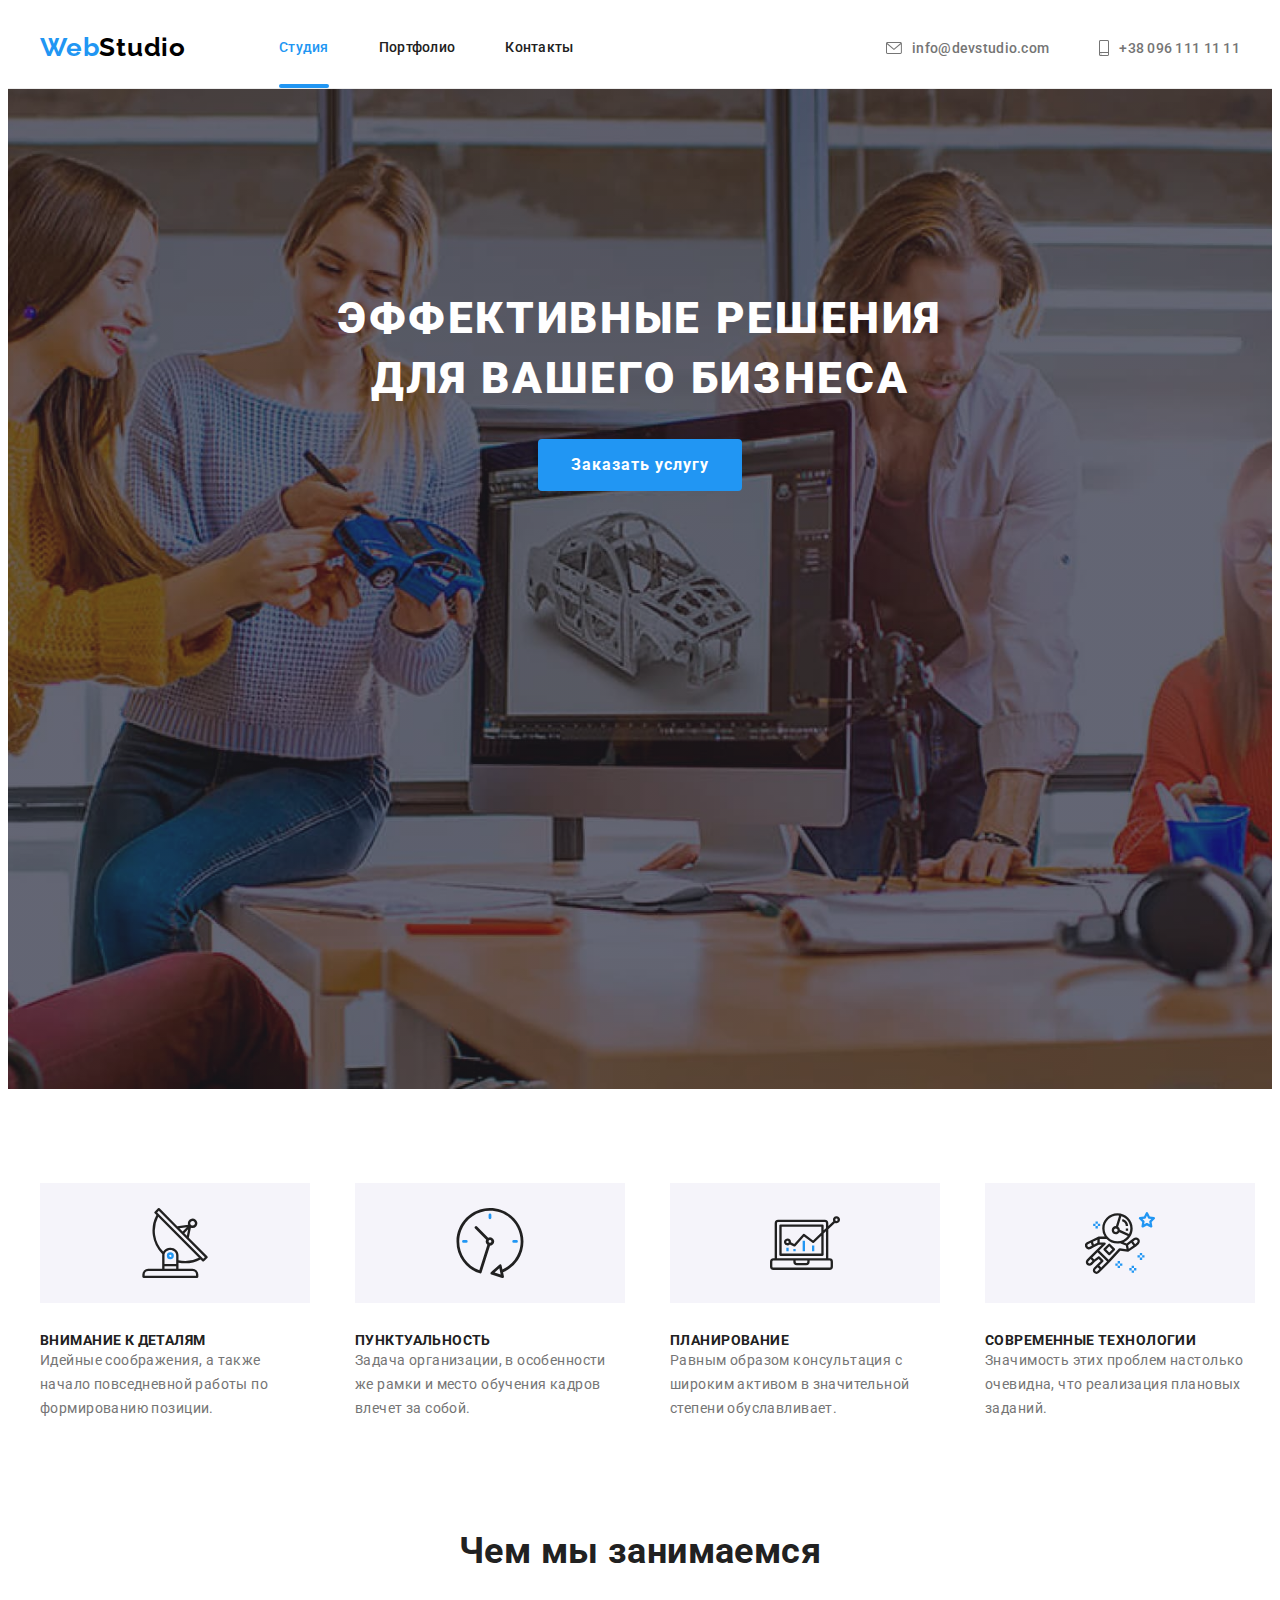
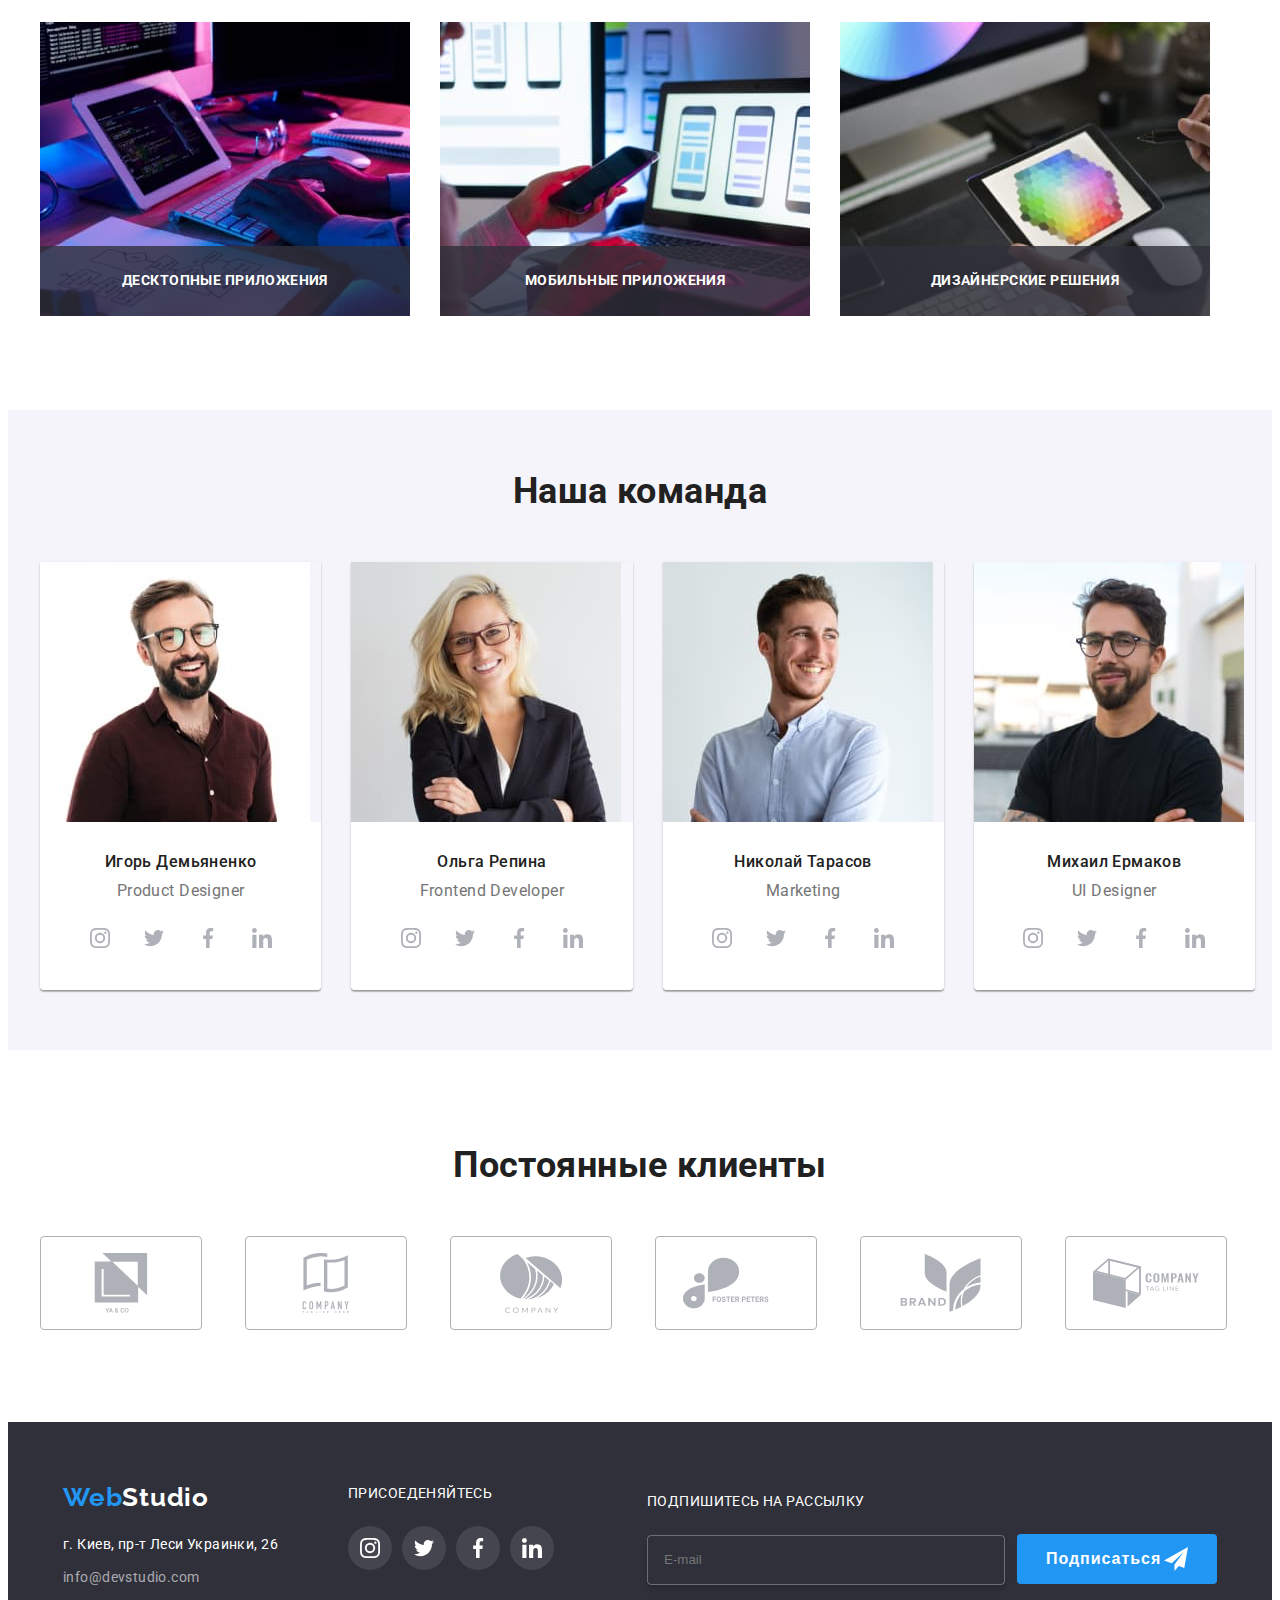
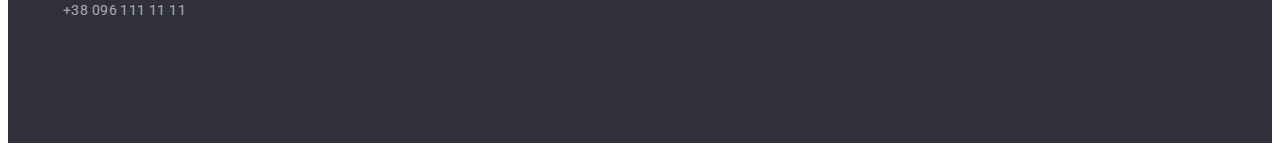
==== index.html @ eb2c37db "Correction work preferences" ====
<!DOCTYPE html>
<html lang="ru">
<head>
    <meta charset="UTF-8">
    <meta http-equiv="X-UA-Compatible" content="IE=edge">
    <meta name="viewport" content="width=device-width, initial-scale=1.0">
    <title>Document</title> 
    <link rel="stylesheet" href="https://cdnjs.cloudflare.com/ajax/libs/modern-normalize/1.1.0/modern-normalize.min.css"
          integrity="sha512-wpPYUAdjBVSE4KJnH1VR1HeZfpl1ub8YT/NKx4PuQ5NmX2tKuGu6U/JRp5y+Y8XG2tV+wKQpNHVUX03MfMFn9Q=="
          crossorigin="anonymous" referrerpolicy="no-referrer" />
    <link rel="preconnect" href="https://fonts.googleapis.com">
    <link rel="preconnect" href="https://fonts.gstatic.com" crossorigin>
    <link href="https://fonts.googleapis.com/css2?family=Raleway:wght@700&family=Roboto:wght@400;500;700;900&display=swap"
          rel="stylesheet">
    <link rel="stylesheet" href="./css/styles.css">
    <link rel="stylesheet" href="./css/main.min.css">
</head>

<body>

    <!--Шапка сайта-->
    <header class="header">
        <div class="container">
            <nav class="navigation">
                <a href="" class="logo"><span class="logo logo-accent">Web</span>Studio</a>
                <ul class="site-nav">
                    <li class="site-nav__item"><a href="./index.html" class="site-nav__link site-nav__link--current">Студия</a></li>
                    <li class="site-nav__item"><a href="./portfolio.html" class="site-nav__link">Портфолио</a></li>
                    <li class="site-nav__item"><a href="" class="site-nav__link">Контакты</a></li>
                </ul>
            </nav>
            <ul class="contacts">
                <li class="contacts__item">
                    <a href="mailto:info@devstudio.com"
                        class="contacts__link">
                        <svg class="contacts__icon" width="16" height="12">
                        <use href="./images/icons.svg#icon-envelope">
                        </use>
                        </svg>
                        info@devstudio.com</a>
                </li>

                <li class="contacts__item">
                    <a href="tel:+380961111111" class="contacts__link">
                        <svg class="contacts__icon" width="10" height="16">
                            <use href="./images/icons.svg#icon-smartphone">
                            </use>
                        </svg>
                        +38 096 111 11 11</a>
                    </li>
            </ul>
        </div>

        <button class="menu-open" data-menu-open>
            <svg class="menu-open__icon" width="24" height="16">
                <use href="./images/icons.svg#icon-menu"> </use>
            </svg>
        </button>
        <div class="mob-menu is-hidden" data-menu>
            <ul class="mob-menu-list">
                <li class="mob-menu-list__item"><a href="./index.html" class="mob-menu-list__link mob-menu-list__link--current">Студия</a></li>
                <li class="mob-menu-list__item"><a href="./portfolio.html" class="mob-menu-list__link">Портфолио</a></li>
                <li class="mob-menu-list__item"><a href="" class="mob-menu-list__link">Контакты</a></li>
        </ul>
    
        <button type="button" class="modal-mob__btn-close" data-menu-close>
            <svg class="btn-close__icon" width="11px" height="11px">
                <use href="./images/icons.svg#close"> </use>
            </svg>
        </button>
        <div class="mob-adresses">
        <ul class="mob-contacts">
            <li class="mob-contacts__item">
                <a href="tel:+380961111111" class="mob-contacts__link mob-tel">
                    +38 096 111 11 11</a>
                </li>
                <li class="mob-contacts__item">
                    <a href="mailto:info@devstudio.com"
                        class="mob-contacts__link mob-mail">
                        info@devstudio.com</a>
                </li>
        </ul>
    
        
        <ul class="mob-nets">
            <li class="mob-nets__item">
                <a href="" class="mob-nets__link">Instagram</a></li>
            <li class="mob-nets__item"><a href="" class="mob-nets__link">Twitter</a></li>
            <li class="mob-nets__item"><a href="" class="mob-nets__link">Facebook</a></li>
            <li class="mob-nets__item"><a href="" class="mob-nets__link">LinkedIn</a></li>
        </ul>
    </div>
        </div>

    </header>

    <main>

    
        <!--Герой-->
        <section class="hero">
            <div class="container">
                <h1 class="hero__title">Эффективные решения для вашего бизнеса</h1>
                <button type="button" class="button hero__button" data-modal-open>Заказать услугу</button>
            </div>
        </section>

        <!--Преимущества компании-->
        <section class="section">
            <div class="container">
                <h2 class="visually-hidden">Преимущества компании</h2>
                <ul class="preferences">
                    <li  class="preferences__item">
                    <div class="preferences__box">
                        <svg class="preferences__icon-picture" width="70px" height="70px">
                            <use href="./images/icons.svg#icon-antenna"> </use>
                        </svg>
                    </div>
                        <h3 class="preferences__title">Внимание к деталям</h3>
                        <p class="preferences__text">Идейные соображения, а также начало повседневной работы по формированию позиции.</p>
                    </li>

                    <li class="preferences__item">
                        <div class="preferences__box">
                            <svg class="preferences__icon-picture" width="70px" height="70px">
                                <use href="./images/icons.svg#icon-clock"> </use>
                            </svg>
                        </div>
                        <h3 class="preferences__title">Пунктуальность</h3>
                        <p class="preferences__text">Задача организации, в особенности же рамки и место обучения кадров влечет за собой.</p>
                    </li>

                    <li class="preferences__item">
                        <div class="preferences__box">
                            <svg class="preferences__icon-picture" width="70px" height="70px">
                                <use href="./images/icons.svg#icon-diagram"> </use>
                            </svg>
                        </div>
                        <h3 class="preferences__title">Планирование</h3>
                        <p class="preferences__text">Равным образом консультация с широким активом в значительной степени обуславливает.</p>
                    </li>

                    <li class="preferences__item">
                        <div class="preferences__box">
                            <svg class="preferences__icon-picture" width="70px" height="70px">
                                <use href="./images/icons.svg#icon-astronaut"> </use>
                            </svg>
                        </div>
                        <h3 class="preferences__title">Современные технологии</h3>
                        <p class="preferences__text">Значимость этих проблем настолько очевидна, что реализация плановых заданий.</p>
                    </li>
                </ul>
            </div>
            </section>

        <!--Чем мы занимаемся-->
        <section class="section section--no-padding-top">
            <div class="container">
                <h2  class="section__title">Чем мы занимаемся</h2>
                <ul  class="activities">
                    <li class="activities__item">
                        <picture>
                            <source
                            srcset="
                                ./images/boxes/box-1-desktop-x1.jpg 1x,
                                ./images/boxes/box-1-desktop-x2.jpg 2x
                            "
                            media="(min-width:1200px)"
                        />

                <img src="./images/box-1.jpg" alt="Пишет программу на планшете" class="images">
                        </picture>
                        <p class="activities__text">Десктопные приложения</p>
                    </li>
                
                    <li class="activities__item">
                        <picture>
                            <source
                            srcset="
                                ./images/boxes/box-2-desktop-x1.jpg 1x,
                                ./images/boxes/box-2-desktop-x2.jpg 2x
                            "
                            media="(min-width:1200px)"
                        />
                            <img src="./images/box-2.jpg" alt="Синхронизирует приложение на телефоне с компютером" class="images">
                        </picture>
                        <p class="activities__text">Мобильные приложения</p>
                    </li>
                    <li class="activities__item">
                        <picture>
                            <source
                            srcset="
                                ./images/boxes/box-3-desktop-x1.jpg 1x,
                                ./images/boxes/box-3-desktop-x2.jpg 2x
                            "
                            media="(min-width:1200px)"
                        />
                            <img src="./images/box-3.jpg" alt="Работает с цветовой палитрой на планшете" class="images">
                        </picture>
                        <p class="activities__text">Дизайнерские решения</p>
                    </li>
                </ul>
            </div>
            </section>

        <!--Наша команда-->
        <section class="section section--other-background">
            <div class="container">
                <h2 class="section__title">Наша командa</h2>
                <ul class="our-team">

                    <li class="our-team__item">
                        <picture>
                            <source
                            srcset="
                                ./images/crew-members/crew-member-1-desktop-x1.jpg 1x,
                                ./images/crew-members/crew-member-1-desktop-x2.jpg 2x
                            "
                            media="(min-width:1200px)"
                        />

                        <source
                        srcset="
                            ./images/crew-members/crew-member-1-tab-x1.jpg 1x,
                            ./images/crew-members/crew-member-1-tab-x2.jpg 2x
                        "
                        media="(min-width:768px)"
                    />

                    <source
                    srcset="
                        ./images/crew-members/crew-member-1-mob-x1.jpg 1x,
                        ./images/crew-members/crew-member-1-mob-x2.jpg 2x
                    "
                    media="(min-width:768px)"
                />
                <img src="./images/crew-member-1.jpg" alt="Игорь Демьяненко" class="images">
                        </picture>
                        
                        <div class="our-team__content">
                            <h3 class="our-team__title">Игорь Демьяненко</h3>
                            <p lang="en" class="our-team__text">Product Designer</p>

                        <ul class="social">
                            <li class="social__item">
                                <a href="" class="icon-nets__link">
                                    <svg class="icon-nets__icon" width="20px" height="20px">
                                        <use href="./images/icons.svg#icon-instagram"> </use>
                                    </svg>
                                </a>
                            </li>

                            <li class="social__item">
                                <a href="" class="icon-nets__link">
                                    <svg class="icon-nets__icon" width="20px" height="20px">
                                        <use href="./images/icons.svg#icon-twitter"> </use>
                                    </svg>
                                </a>
                            </li>

                            <li class="social__item">
                                <a href="" class="icon-nets__link">
                                    <svg class="icon-nets__icon" width="20px" height="20px">
                                        <use href="./images/icons.svg#icon-facebook"> </use>
                                    </svg>
                                </a>
                            </li>

                            <li class="social__item">
                                <a href="" class="icon-nets__link">
                                    <svg class="icon-nets__icon" width="20px" height="20px">
                                        <use href="./images/icons.svg#icon-linkedin"> </use>
                                    </svg>
                                </a>
                            </li>
                        </ul>  

                        </div>
                    </li>

                    <li class="our-team__item">
                        <picture>
                            <source
                            srcset="
                                ./images/crew-members/crew-member-2-desktop-x1.jpg 1x,
                                ./images/crew-members/crew-member-2-desktop-x2.jpg 2x
                            "
                            media="(min-width:1200px)"
                        />

                        <source
                        srcset="
                            ./images/crew-members/crew-member-2-tab-x1.jpg  1x,
                            ./images/crew-members/crew-member-2-tab-x2.jpg 2x
                        "
                        media="(min-width:768px)"
                    />

                    <source
                    srcset="
                        ./images/crew-members/crew-member-2-mob-x1.jpg 1x,
                        ./images/crew-members/crew-member-2-mob-x2.jpg 2x
                    "
                    media="(min-width:768px)"
                />
                <img src="./images/crew-member-2.jpg" alt="Ольга Репина" class="images">
                        </picture>
                        
                        <div class="our-team__content">
                            <h3 class="our-team__title">Ольга Репина</h3>
                            <p lang="en" class="our-team__text">Frontend Developer</p>
                        
                        <ul class="social">
                            <li class="social__item">
                                <a href="" class="icon-nets__link">
                                    <svg class="icon-nets__icon" width="20px" height="20px">
                                        <use href="./images/icons.svg#icon-instagram"> </use>
                                    </svg>
                                </a>
                            </li>
                        
                            <li class="social__item">
                                <a href="" class="icon-nets__link">
                                    <svg class="icon-nets__icon" width="20px" height="20px">
                                        <use href="./images/icons.svg#icon-twitter"> </use>
                                    </svg>
                                </a>
                            </li>
                        
                            <li class="social__item">
                                <a href="" class="icon-nets__link">
                                    <svg class="icon-nets__icon" width="20px" height="20px">
                                        <use href="./images/icons.svg#icon-facebook"> </use>
                                    </svg>
                                </a>
                            </li>
                        
                            <li class="social__item">
                                <a href="" class="icon-nets__link">
                                    <svg class="icon-nets__icon" width="20px" height="20px">
                                        <use href="./images/icons.svg#icon-linkedin"> </use>
                                    </svg>
                                </a>
                            </li>
                        </ul>
                        </div>
                    </li>

                    <li class="our-team__item">
                        <picture>
                            <source
                            srcset="
                                ./images/crew-members/crew-member-3-desktop-x1.jpg 1x,
                                ./images/crew-members/crew-member-3-desktop-x2.jpg 2x
                            "
                            media="(min-width:1200px)"
                        />

                        <source
                        srcset="
                            ./images/crew-members/crew-member-3-tab-x1.jpg  1x,
                            ./images/crew-members/crew-member-3-tab-x2.jpg 2x
                        "
                        media="(min-width:768px)"
                    />

                    <source
                    srcset="
                        ./images/crew-members/crew-member-3-mob-x1.jpg 1x,
                        ./images/crew-members/crew-member-3-mob-x2.jpg 2x
                    "
                    media="(min-width:768px)"
                />
                <img src="./images/crew-member-3.jpg" alt="Николай Тарасов" class="images">
                        </picture>
                        
                        <div class="our-team__content">
                            <h3 class="our-team__title">Николай Тарасов</h3>
                            <p lang="en" class="our-team__text">Marketing</p>
                        <ul class="social">
                            <li class="social__item">
                                <a href="" class="icon-nets__link">
                                    <svg class="icon-nets__icon" width="20px" height="20px">
                                        <use href="./images/icons.svg#icon-instagram"> </use>
                                    </svg>
                                </a>
                            </li>
                        
                            <li class="social__item">
                                <a href="" class="icon-nets__link">
                                    <svg class="icon-nets__icon" width="20px" height="20px">
                                        <use href="./images/icons.svg#icon-twitter"> </use>
                                    </svg>
                                </a>
                            </li>
                        
                            <li class="social__item">
                                <a href="" class="icon-nets__link">
                                    <svg class="icon-nets__icon" width="20px" height="20px">
                                        <use href="./images/icons.svg#icon-facebook"> </use>
                                    </svg>
                                </a>
                            </li>
                        
                            <li class="social__item">
                                <a href="" class="icon-nets__link">
                                    <svg class="icon-nets__icon" width="20px" height="20px">
                                        <use href="./images/icons.svg#icon-linkedin"> </use>
                                    </svg>
                                </a>
                            </li>
                        </ul>
                        </div>
                    </li>

                    <li class="our-team__item">
                        <picture>
                            <source
                            srcset="
                                ./images/crew-members/crew-member-4-desktop-x1.jpg 1x,
                                ./images/crew-members/crew-member-4-desktop-x2.jpg 2x
                            "
                            media="(min-width:1200px)"
                        />

                        <source
                        srcset="
                            ./images/crew-members/crew-member-4-tab-x1.jpg 1x,
                            ./images/crew-members/crew-member-4-tab-x2.jpg 2x
                        "
                        media="(min-width:768px)"
                    />

                    <source
                    srcset="
                        ./images/crew-members/crew-member-4-mob-x1.jpg 1x,
                        ./images/crew-members/crew-member-4-mob-x2.jpg 2x
                    "
                    media="(min-width:768px)"
                />
                <img src="./images/crew-member-4.jpg" alt="Михаил Ермаков" class="images">
                        </picture>
                        
                        <div class="our-team__content">
                            <h3 class="our-team__title">Михаил Ермаков</h3>
                            <p lang="en" class="our-team__text">UI Designer</p>
                        <ul class="social">
                            <li class="social__item">
                                <a href="" class="icon-nets__link">
                                    <svg class="icon-nets__icon" width="20px" height="20px">
                                        <use href="./images/icons.svg#icon-instagram"> </use>
                                    </svg>
                                </a>
                            </li>
                        
                            <li class="social__item">
                                <a href="" class="icon-nets__link">
                                    <svg class="icon-nets__icon" width="20px" height="20px">
                                        <use href="./images/icons.svg#icon-twitter"> </use>
                                    </svg>
                                </a>
                            </li>
                        
                            <li class="social__item">
                                <a href="" class="icon-nets__link">
                                    <svg class="icon-nets__icon" width="20px" height="20px">
                                        <use href="./images/icons.svg#icon-facebook"> </use>
                                    </svg>
                                </a>
                            </li>
                        
                            <li class="social__item">
                                <a href="" class="icon-nets__link">
                                    <svg class="icon-nets__icon" width="20px" height="20px">
                                        <use href="./images/icons.svg#icon-linkedin"> </use>
                                    </svg>
                                </a>
                            </li>
                        </ul>
                        </div>
                    </li>
                </ul>
            </div>
        </section>

        <!--Наши клиенты-->

        <section class="section">

            <div class="container">
                <h2 class="section__title">Постоянные клиенты</h2>
                    <ul class="clients">
                        <li class="clients__item">
                            <a href="" class="clients__link">
                                <svg width="106px" height="60px">
                                    <use href="./images/icons.svg#icon-group-1">
                                    </use>
                                </svg>
                            </a>
                        </li>

                        <li class="clients__item">
                            <a href="" class="clients__link">
                                <svg width="106px" height="60px">
                                    <use href="./images/icons.svg#icon-group-2">
                                    </use>
                                </svg>
                            </a>
                        </li>

                        <li class="clients__item">
                            <a href="" class="clients__link">
                                <svg width="106px" height="60px">
                                    <use href="./images/icons.svg#icon-group-3">
                                    </use>
                                </svg>
                            </a>
                        </li>

                        <li class="clients__item">
                            <a href="" class="clients__link">
                                <svg width="106px" height="60px">
                                    <use href="./images/icons.svg#icon-group-4">
                                    </use>
                                </svg>
                            </a>
                        </li>

                        <li class="clients__item">
                            <a href="" class="clients__link">
                                <svg width="106px" height="60px">
                                    <use href="./images/icons.svg#icon-group-5">
                                    </use>
                                </svg>
                            </a>
                        </li>

                        <li class="clients__item">
                            <a href="" class="clients__link">
                                <svg width="106px" height="60px">
                                    <use href="./images/icons.svg#icon-group-6">
                                    </use>
                                </svg>
                            </a>
                        </li>
                    </ul>

            </div>
        </section>

        </main>

    <!--Футер-->
    <footer class="footer">

        <div class="container footer">
            <div class="footer-contacts">
            <div class="footer-adress">
            <a href="" class="footer__logo logo"> <span class="logo-accent">Web</span><span
                    class="footer__logo--white">Studio</span></a>

            <address class="adress-variants">
                <ul class="adress-variants-list">
                    <li class="adress-variants-list__item">г. Киев, пр-т Леси Украинки, 26</li>
                    <li class="adress-variants-list__item"><a href="mailto:info@devstudio.com" class="link adress-variants-list__link">info@devstudio.com</a></li>
                    <li class="adress-variants-list__item"><a href="tel:+380961111111" class="link adress-variants-list__link">+38 096 111 11 11</a></li> 
                </ul>
            </address>
        </div>

            <div class="social-nets">
            <p class="social-nets__text">ПРИСОЕДЕНЯЙТЕСЬ</p>  

            <ul class="social-nets-list">
                <li class="social-nets-list__item">
                    <a href="" class="social-nets-list__link">
                        <svg class="our-net" width="20px" height="20px">
                            <use href="./images/icons.svg#icon-instagram"> </use>
                        </svg>
                    </a>
                </li>

                <li class="social-nets-list__item">
                    <a href="" class="social-nets-list__link">
                        <svg class="our-net" width="20px" height="20px">
                            <use href="./images/icons.svg#icon-twitter"> </use>
                        </svg>
                    </a>
                </li>

                <li class="social-nets-list__item">
                    <a href="" class="social-nets-list__link">
                        <svg class="our-net" width="20px" height="20px">
                            <use href="./images/icons.svg#icon-facebook"> </use>
                        </svg>
                    </a>
                </li>

                <li class="social-nets-list__item">
                    <a href="" class="social-nets-list__link">
                        <svg class="our-net" width="20px" height="20px">
                            <use href="./images/icons.svg#icon-linkedin"> </use>
                        </svg>
                    </a>
                </li>
            </ul>
        </div>
    </div>

        <div class="subscribe">

            <form class="suscribe-form">

                <p class="suscribe-form__text">ПОДПИШИТЕСЬ НА РАССЫЛКУ</p>
                <div class="subscribe-steps">
                    <input type="text" name="email" placeholder="E-mail" class="subscribe-steps__email">
                    <button type="submit" class="subscribe-steps__submit-btn">Подписаться 
                    <svg class="send-icon" width="24px" height="24px">
                        <use href="./images/icons.svg#icon-send"> </use>
                    </svg></button>
                </div>
            </form>
        </div>
            </div>
        </div>

    </footer>
    
    <div class="backdrop is-hidden" data-modal>
        <div class="modal">
            <button type="button" class="modal__btn-close" data-modal-close>
                <svg class="btn-close__icon" width="11px" height="11px">
                    <use href="./images/icons.svg#close"> </use>
                </svg>
            </button>
            <form class="modal-form">
                <b class="modal-form__text">Оставьте свои данные, мы вам перезвоним</b>

                <div class="modal-form-field">
                    <label for="input-name" class="modal-form-field__label">Имя</label>
                    <span class="modal-form-field__wrap">
                    <input type="text" name="user-name" id="input-name" class="modal-form-field__input">
                        <svg class="modal-form-field__icon" width="18" height="18">
                            <use href="./images/icons.svg#person"></use>
                    </svg> 
                    </span>
                </div>

                <div class="modal-form-field">
                    <label for="input-tel" class="modal-form-field__label">Телефон</label>
                    <span class="modal-form-field__wrap">
                    <input type="tel" name="user-tel" id="input-tel" class="modal-form-field__input">
                        <svg class="modal-form-field__icon" width="18" height="18">
                            <use href="./images/icons.svg#phone"></use>
                    </svg> 
                    </span>
                </div>

                <div class="modal-form-field">
                    <label for="input-email" class="modal-form-field__label">Почта</label>
                    <span class="modal-form-field__wrap">
                    <input type="email" name="user-email" id="input-email" class="modal-form-field__input">
                    <svg class="modal-form-field__icon" width="18" height="18">
                        <use href="./images/icons.svg#email"></use>
                    </svg> 
                </span>
                </div>

                <div class="modal-form-field">
                    <label for="comment" class="modal-form-field__label">Комментарий</label>
                    <textarea name="modal-comment" id="comment" placeholder="Введите текст" class="modal-form-field__comment"></textarea>
                </div>

                <div class="modal-form-field">
                    <input type="checkbox" id="check" name="policy" class="modal-form-field__checkbox visually-hidden">
                    <label for="check" class="modal-form-field__check-label">
                        <span class="modal-form-field__icon-check">
                            <svg width="18" height="18">
                                <use href="./images/icons.svg#check"></use>
                            </svg>     
                        </span>    
                        Соглашаюсь с рассылкой и принимаю <a href="" class="modal-form-field__link">Условия договора</a> </label>
                </div>

                <button type="submit" class="modal-form__submit-btn">Отправить</button>

            </form>
        </div>
    </div>
    <script src="./js/modal.js"></script>
    <script src="./js/menu.js"></script>

</body>
</html>
---- css/main.min.css ----
:root{--primary-text-color: #757575;--secondary-text-color: #000000;--title-text-color: #212121;--accent-color: #2196f3;--primary-white-color: #ffffff;--secondary-white-color: rgba(255, 255, 255, 0.6)}body{background-color:var(--primary-white-color);font-family:'Roboto', sans-serif;letter-spacing:0.03em;font-size:14px;line-height:1.71}p,h1,h2,h3,h4,h5,h6{margin-top:0;margin-bottom:0}ul{list-style:none;margin-top:0;margin-bottom:0;padding-left:0}.images{display:block;max-width:100%;height:auto}a{text-decoration:none;color:inherit}.visually-hidden{position:absolute;width:1px;height:1px;margin:-1px;padding:0;overflow:hidden;border:0;clip:rect(0 0 0 0)}.container{padding-left:15px;padding-right:15px;margin:0 auto}@media screen and (min-width: 480px){.container{width:480px}}@media screen and (min-width: 768px){.container{width:768px}}@media screen and (min-width: 1200px){.container{width:1200px}}.button{display:inline-block;padding:6px 22px;text-align:center;border:1px solid transparent;border-radius:4px;font-family:Roboto;font-weight:500;font-size:16px;line-height:1.62;text-align:center;letter-spacing:0.03em;color:var(--title-text-color);cursor:pointer;transition-property:color, background-color, box-shadow, border-radius;transition-duration:250ms;transition-timing-function:cubic-bezier(0.4, 0, 0.2, 1)}.button:hover,.button:focus{color:#ffffff;background-color:var(--accent-color);box-shadow:0px 3px 1px rgba(0,0,0,0.1),0px 1px 2px rgba(0,0,0,0.08),0px 2px 2px rgba(0,0,0,0.12)}.logo{padding-top:16px;padding-bottom:16px;font-size:24px;line-height:1.16;font-family:Raleway, sans-serif;font-weight:700;letter-spacing:0.03em;text-decoration:none;color:var(--secondary-text-color)}@media screen and (min-width: 768px){.logo{padding-top:26px;padding-bottom:26px;margin-right:88px}}@media screen and (min-width: 1200px){.logo{margin-right:93px;padding-top:24px;padding-bottom:25px;font-size:26px;line-height:1.19}}.logo-accent{color:var(--accent-color);margin:0}.modal{position:absolute;width:528px;min-height:581px;padding:40px;border-radius:4px;left:50%;top:50%;transform:translate(-50%, -50%);background-color:var(--primary-white-color)}.modal__btn-close{width:30px;height:30px;border:1px solid rgba(0,0,0,0.1);background-color:unset;border-radius:50%;position:absolute;right:8px;top:8px;cursor:pointer}.modal__btn-close:hover,.modal__btn-close:focus{fill:var(--accent-color);transition:fill 250ms cubic-bezier(0.4, 0, 0.2, 1)}.btn-close__icon{top:17px;right:17px}.modal-form__text{display:block;font-size:20px;line-height:calc(23/20);text-align:center;letter-spacing:0.03em;margin-bottom:12px;color:var(--title-text-color)}.modal-form-field{margin-bottom:10px}.modal-form-field__label{display:block;font-size:12px;line-height:calc(14/12);letter-spacing:0.01em;margin-bottom:4px;color:var(--primary-text-color)}.modal-form-field__input{width:100%;height:40px;padding-left:42px;border:1px solid rgba(33,33,33,0.2);border-radius:4px;cursor:pointer}.modal-form-field__input:hover,.modal-form-field__input:focus{outline:transparent;fill:var(--accent-color);border-color:var(--accent-color);transition:fill 250ms cubic-bezier(0.4, 0, 0.2, 1)}.modal-form-field__wrap{position:relative;display:block}.modal-form-field__icon{position:absolute;top:50%;left:12px;transform:translateY(-50%);color:var(--title-text-color);fill:var(--title-text-color)}.modal-form-field__input:hover+.modal-form-field__icon,.modal-form-field__input:focus+.modal-form-field__icon{fill:var(--accent-color);transition:fill 250ms cubic-bezier(0.4, 0, 0.2, 1)}.modal-form-field__comment{display:block;width:100%;height:120px;border:1px solid rgba(33,33,33,0.2);border-radius:4px;resize:none;padding:12px 16px;cursor:pointer}.modal-form-field__comment:hover,.modal-form-field__comment:focus{border-color:var(--accent-color);transition:fill 250ms cubic-bezier(0.4, 0, 0.2, 1)}.modal-form-field__comment::placeholder{font-size:12px;line-height:calc(14/12);letter-spacing:0.01em;color:rgba(117,117,117,0.5)}.modal-form-field__check-label{display:flex;justify-content:center;align-items:center;font-size:14px;line-height:calc(24/14);letter-spacing:0.03em;cursor:pointer;fill:var(--primary-white-color)}.modal-form-field__checkbox:checked+.modal-form-field__check-label>.modal-form-field__icon-check{background-color:var(--accent-color);border:transparent}.modal-form-field__link{color:var(--accent-color);margin-left:5px}.modal-form-field__icon-check{width:16px;height:15px;border:2px solid var(--title-text-color);border-radius:2px;margin-right:8px;display:flex;align-items:center;justify-content:center}.modal-form__submit-btn{padding:10px 55px;margin:0 auto;margin-top:30px}.backdrop{position:fixed;width:100vw;height:100vh;background-color:rgba(0,0,0,0.2);top:0;transition:opacity 250ms cubic-bezier(0.4, 0, 0.2, 1),visibility 250ms cubic-bezier(0.4, 0, 0.2, 1)}.backdrop.is-hidden{opacity:0;visibility:hidden;pointer-events:none}.social{display:flex;justify-content:center;margin-top:16px}.icon-nets__link{width:44px;height:44px;display:flex;justify-content:center;align-items:center;border-radius:50%;fill:#afb1b8;transition-property:fill, background-color;transition-duration:250ms;transition-timing-function:cubic-bezier(0.4, 0, 0.2, 1)}.icon-nets__link:hover,.icon-nets__link:focus{fill:var(--primary-white-color);background-color:var(--accent-color)}.social__item{display:block;margin-right:10px}.social__item:last-child{margin-right:0}.section{padding-top:60px;padding-bottom:60px}@media screen and (min-width: 1200px){.section{padding-top:94px;padding-bottom:94px}}.section__title{margin-bottom:50px;font-weight:700;font-size:36px;line-height:1.17;text-align:center;color:var(--title-text-color)}.header .container{display:flex;align-items:center}.navigation{display:flex;align-items:center}.site-nav{display:none}@media screen and (min-width: 768px){.site-nav{display:flex;align-items:center}}.site-nav__item{position:relative}.site-nav__item:not(:last-child){margin-right:50px}.site-nav__link{display:inline-block;padding-top:32px;padding-bottom:32px;font-weight:500;font-size:14px;line-height:1.14;letter-spacing:0.02em;transition-property:color;transition-duration:250ms;transition-timing-function:cubic-bezier(0.4, 0, 0.2, 1);color:var(--title-text-color)}.site-nav__link:hover,.site-nav__link:focus{color:var(--accent-color)}.site-nav__link--current{color:var(--accent-color)}.site-nav__link--current::after{content:'';position:absolute;left:0;bottom:0;width:100%;height:4px;border-radius:2px;background-color:var(--accent-color)}.header{border-bottom:1px solid #ececec;display:flex;align-items:baseline}.contacts{margin-left:auto}@media screen and (min-width: 1200px){.header .contacts{margin-left:auto;display:flex}}.contacts__item{display:none}@media screen and (min-width: 768px){.contacts__item{display:inline-block;display:flex;flex-direction:row;font-weight:500;font-size:12px;line-height:1.16;letter-spacing:0.02em;color:var(--primary-text-color)}}@media screen and (min-width: 768px) and (min-width: 1200px){.contacts__item{font-size:14px}.contacts__item:not(:last-child){margin-right:50px}}.contacts__link{transition-property:color;transition-duration:250ms;transition-timing-function:cubic-bezier(0.4, 0, 0.2, 1)}@media screen and (min-width: 1200px){.contacts__link{display:flex;align-items:center;padding-top:32px;padding-bottom:32px}}.contacts__link:hover,.contacts__link:focus{color:var(--accent-color)}.contacts__icon{margin-right:8px;fill:currentColor}@media screen and (min-width: 1200px){.contacts__icon{margin-right:10px}}.menu-open{margin-top:10px;margin-right:10px;background:transparent}@media screen and (min-width: 768px){.menu-open{display:none}}.menu-open__icon{fill:var(--secondary-text-color)}.menu-open__icon:hover,.menu-open__icon:focus{fill:var(--accent-color);transition:fill 250ms cubic-bezier(0.4, 0, 0.2, 1)}.mob-menu{width:100vw;height:100vh;position:fixed;top:0;left:0;padding-top:48px;padding-left:40px;padding-bottom:48px;display:flex;flex-wrap:wrap;background-color:var(--primary-white-color)}@media screen and (min-width: 768px){.mob-menu{display:none}}.mob-adresses{margin-top:auto}.modal-mob__btn-close{width:40px;height:40px;border:none;background-color:unset;position:absolute;right:15px;top:10px;cursor:pointer}.modal-mob__btn-close:hover,.modal-mob__btn-close:focus{fill:var(--accent-color);transition:fill 250ms cubic-bezier(0.4, 0, 0.2, 1)}.mob-menu-list__item{margin-bottom:32px}.mob-menu-list__item:last-child{margin-bottom:0}.mob-menu-list__link{font-weight:500;font-size:40px;line-height:1.175;letter-spacing:0.02em}.mob-menu-list__link:hover,.mob-menu-list__link:focus{color:var(--accent-color)}.mob-menu-list__link--current{color:var(--accent-color)}.mob-contacts__link{display:block;font-weight:500;letter-spacing:0.02em}.mob-tel{font-size:34px;line-height:1.17;margin-bottom:32px;color:var(--accent-color)}.mob-mail{font-size:24px;line-height:1.16;margin-bottom:64px;color:#757575}.mob-nets{display:flex;align-items:flex-end}.mob-nets__item{font-weight:500;font-size:18px;line-height:1.22;letter-spacing:0.02em;color:var(--accent-color)}.mob-nets__link{position:relative;margin-right:20px}.mob-nets__link::before{content:"";position:absolute;top:0;left:-10px;width:1px;height:22px;background-color:rgba(33,33,33,0.2)}.mob-menu.is-hidden{opacity:0;visibility:hidden;pointer-events:none}.hero{max-width:1600px;min-height:400px;padding:118px 0;margin-left:auto;margin-right:auto;background-image:linear-gradient(to right, rgba(47,48,58,0.4), rgba(47,48,58,0.4)),url(../images/hero/hero-bg-mob1x.jpg);background-repeat:no-repeat;background-position:center;background-size:cover;background-color:#c4c4c4}@media (min-device-pixel-ratio: 2), (min-resolution: 192dpi), (min-resolution: 2dppx){.hero{background-image:linear-gradient(to right, rgba(47,48,58,0.4), rgba(47,48,58,0.4)),url(../images/hero/hero-bg-mob2x.jpg)}}@media screen and (min-width: 1200px){.hero{height:600px;padding:200px 0;margin-left:auto;margin-right:auto;background-image:linear-gradient(to right, rgba(47,48,58,0.4), rgba(47,48,58,0.4)),url(../images/hero/hero-bg-desktop1x.jpg);background-image:linear-gradient(to right, rgba(47,48,58,0.4), rgba(47,48,58,0.4)),url(../images/hero/hero-bg-desktop2x.jpg)}}.hero__title{margin-right:auto;margin-left:auto;margin-bottom:30px;width:360px;text-align:center;font-weight:900;font-size:26px;line-height:1.62;text-align:center;letter-spacing:0.06em;text-transform:uppercase;color:var(--primary-white-color)}@media screen and (min-width: 1200px){.hero__title{width:696px;font-size:44px;line-height:1.36}}.hero__button{display:block;min-width:200px;border-radius:4px;margin-left:auto;margin-right:auto;padding:10px 32px;text-align:center;border:1px solid transparent;font-weight:700;font-size:16px;line-height:1.87;align-items:center;text-align:center;letter-spacing:0.06em;color:var(--primary-white-color);background-color:var(--accent-color);cursor:pointer}@media screen and (min-width: 768px){.preferences{display:flex;flex-wrap:wrap;margin:-15px}}@media screen and (min-width: 1200px){.preferences{flex-wrap:unset}}.preferences .preferences__item:not(:last-child){margin-bottom:30px}@media screen and (min-width: 768px){.preferences .preferences__item{width:calc((100% - 60px) / 2);margin:15px}}@media screen and (min-width: 1200px){.preferences .preferences__item{margin-right:30px}}@media screen and (min-width: 1200px) and (min-width: 1200px){.preferences .preferences__item:last-child{margin-right:0;margin-bottom:0}}.preferences__title{text-align:center;margin-left:auto;margin-right:auto;margin-bottom:10px;font-weight:700;font-size:14px;line-height:1.14;text-transform:uppercase;color:var(--title-text-color)}@media screen and (min-width: 768px){.preferences__title{margin:0;text-align:start}}.preferences__text{color:var(--primary-text-color)}@media screen and (min-width: 1200px){.preferences__text{width:270px}}.preferences__box{display:flex;justify-content:center;align-items:center;margin-bottom:30px;width:450px;height:120px;background-color:#f5f4fa}@media screen and (min-width: 768px){.preferences__box{width:354px}}@media screen and (min-width: 1200px){.preferences__box{width:270px}}.preferences__icon-picture{border-radius:4px;justify-content:center}.section--no-padding-top{display:none;padding-top:0}@media screen and (min-width: 1200px){.section--no-padding-top{display:flex}}.activities{display:flex}.activities__item{display:inline-flex;align-items:flex-end;margin-right:30px;position:relative}.activities__item:last-child{margin-right:0}.activities__text{position:absolute;display:flex;justify-content:center;align-items:center;width:100%;min-height:70px;font-weight:bold;line-height:1.14;text-align:center;text-transform:uppercase;color:var(--primary-white-color);background-color:rgba(47,48,58,0.8)}.section--other-background{background-color:#f5f4fa;padding:60px 0}@media screen and (min-width: 768px){.our-team{display:flex;flex-wrap:wrap;margin:-15px}}@media screen and (min-width: 1200px){.our-team{flex-wrap:unset}}.our-team .our-team__item{overflow:hidden;box-shadow:0px 1px 3px rgba(0,0,0,0.12),0px 1px 1px rgba(0,0,0,0.14),0px 2px 1px rgba(0,0,0,0.2);border-radius:0px 0px 4px 4px}@media screen and (min-width: 768px){.our-team .our-team__item{margin:15px;width:calc((100% - 60px) / 2)}}@media screen and (min-width: 1200px){.our-team .our-team__item{width:calc((100% - 90px) / 4)}.our-team .our-team__item:last-child{margin-right:0}}.our-team__content{padding-top:30px;padding-bottom:30px;background-color:var(--primary-white-color)}.our-team__title{text-align:center;margin-bottom:10px;font-weight:500;font-size:16px;line-height:1.19;text-align:center;color:var(--title-text-color)}.our-team__text{text-align:center;font-size:16px;line-height:1.19;text-align:center;color:var(--primary-text-color)}.clients{display:flex;flex-wrap:wrap;margin:-15px}@media screen and (min-width: 1200px){.clients{flex-wrap:unset;display:flex;justify-content:center;align-items:center}}.clients__item{height:92px;flex-basis:calc((100% - 60px) / 2);margin:15px}@media screen and (min-width: 768px){.clients__item{flex-basis:calc((100% - 90px) / 3)}}@media screen and (min-width: 1200px){.clients__item{width:170px;margin-right:30px}}.clients__link{display:flex;justify-content:center;align-items:center;width:100%;height:100%;fill:#afb1b8;border:1px solid #afb1b8;border-radius:4px;transition-property:fill, border-color;transition-duration:250ms;transition-timing-function:cubic-bezier(0.4, 0, 0.2, 1)}.clients__link:hover,.clients__link:focus{fill:var(--accent-color);border-color:var(--accent-color)}.footer{padding-top:60px;background-color:#2f303a}@media screen and (min-width: 768px){.footer{padding-bottom:60px}}@media screen and (min-width: 1200px){.footer{padding:60px 0}}.footer .container{display:flex;justify-content:center;align-items:center;flex-wrap:wrap;flex-direction:column;padding:0}@media screen and (min-width: 768px){.footer .container{padding-bottom:0}}@media screen and (min-width: 1200px){.footer .container{align-items:baseline;flex-direction:row}}.footer-contacts{margin-bottom:60px}@media screen and (min-width: 768px){.footer-contacts{margin-bottom:0;display:flex}}.footer-adress{flex-grow:1;display:flex;flex-direction:column;text-align:center;margin-bottom:60px}@media screen and (min-width: 768px){.footer-adress{margin-right:165px}}@media screen and (min-width: 1200px){.footer-adress{align-items:flex-start;margin-right:0}}.footer__logo{display:block;margin:0;padding:0;margin-bottom:20px;font-family:Raleway, sans-serif;font-weight:700;font-size:26px;line-height:1.19;letter-spacing:0.03em;text-decoration:none}.adress-variants{font-style:normal}@media screen and (min-width: 1200px){.adress-variants{margin-bottom:0}}.adress-variants-list__item{display:block;margin-bottom:9px;color:rgba(255,255,255,0.6);transition-property:color;transition-duration:250ms;transition-timing-function:cubic-bezier(0.4, 0, 0.2, 1)}.adress-variants-list__item:first-child{color:var(--primary-white-color)}.adress-variants-list__item:last-child{margin-bottom:0}@media screen and (min-width: 1200px){.adress-variants-list__item{text-align:start}}.adress-variants-list__link:hover,.adress-variants-list__link:focus{color:var(--accent-color)}.footer__logo--white{color:var(--primary-white-color)}@media screen and (min-width: 1200px){.social-nets{margin-left:70px}}.social-nets-list{display:flex;margin-top:20px}.social-nets-list__item{width:44px;height:44px;margin-right:10px}.social-nets-list__item:last-child{margin-right:0px}.social-nets-list__link{display:flex;justify-content:center;align-items:center;width:100%;height:100%;border-radius:50%;background-color:rgba(255,255,255,0.1);fill:var(--primary-white-color);transition-property:background-color;transition-duration:250ms;transition-timing-function:cubic-bezier(0.4, 0, 0.2, 1)}.social-nets-list__link:hover,.social-nets-list__link:focus{background-color:var(--accent-color)}.subscribe{display:flex;width:450px;margin-bottom:55px;justify-content:center;text-align:center}@media screen and (min-width: 768px){.subscribe{margin-bottom:0}}@media screen and (min-width: 1200px){.subscribe{width:570px;margin-left:93px;margin-bottom:0}}.social-nets__text,.suscribe-form__text{text-align:center;font-size:14px;font-weight:700px;color:var(--primary-white-color)}@media screen and (min-width: 1200px){.social-nets__text,.suscribe-form__text{text-align:start}}.suscribe-form__text,.email{display:block;text-align:center;margin-bottom:20px}@media screen and (min-width: 768px){.suscribe-form__text,.email{text-align:center}}@media screen and (min-width: 1200px){.suscribe-form__text,.email{margin-top:0;text-align:start}}.subscribe-steps{display:flex;flex-direction:column;justify-content:center;align-items:center}@media screen and (min-width: 1200px){.subscribe-steps{justify-content:space-between;align-items:baseline;width:570px;margin-top:20px;flex-direction:unset}}.subscribe-steps__email{display:block;padding-left:16px;padding-top:15px;padding-bottom:15px;margin-bottom:20px;width:460px;height:50px;border:1px solid rgba(255,255,255,0.3);box-sizing:border-box;border-radius:4px;box-shadow:0px 4px 4px rgba(0,0,0,0.15);background-color:transparent}@media screen and (min-width: 768px){.subscribe-steps__email{width:450px}}@media screen and (min-width: 1200px){.subscribe-steps__email{width:358px;margin-bottom:0}}.mail::placeholder{font-size:16px;line-height:calc(20/16);letter-spacing:0.03em;color:rgba(255,255,255,0.6)}.subscribe-steps__submit-btn,.modal-form__submit-btn{display:block;min-width:200px;border-radius:4px;padding:10px 62px 10px 29px;border:1px solid transparent;font-weight:700;font-size:16px;line-height:1.87;align-items:center;text-align:center;letter-spacing:0.06em;color:var(--primary-white-color);background-color:var(--accent-color);cursor:pointer}.subscribe-steps__submit-btn{display:flex;align-items:center;justify-content:space-between;min-width:200px;height:50px;padding:10px 28px}.filter{display:flex;flex-direction:row;flex-wrap:wrap;margin-bottom:40px}@media screen and (min-width: 768px){.filter{justify-content:center}}.filter__item{margin-right:8px}.filter__item:nth-child(-n+3){margin-bottom:15px}@media screen and (min-width: 768px){.filter__item:nth-child(-n+3){margin-bottom:0}}.filter__item:last-child{margin-right:0}@media screen and (min-width: 768px){.projects{display:flex;flex-wrap:wrap;margin-right:-30px;margin-top:-30px}}.projects__item{display:flex;width:450px;margin-top:30px;background:#ffffff;box-sizing:border-box}@media screen and (min-width: 768px){.projects__item{width:354px;flex-basis:calc((100% - 60px) / 2);margin-right:30px}}@media screen and (min-width: 1200px){.projects__item{flex-basis:calc((100% - 90px) / 3)}}.projects__link{transition-property:box-shadow;transition-duration:250ms;transition-timing-function:cubic-bezier(0.4, 0, 0.2, 1)}.projects__link:hover,.projects__link:focus{box-shadow:1px 4px 6px 0px rgba(0,0,0,0.16),0px 4px 4px 0px rgba(0,0,0,0.06),0px 1px 1px 0px rgba(0,0,0,0.12)}.projects__content{padding:20px 24px;border-left:1px solid #eee;border-right:1px solid #eee;border-bottom:1px solid #eee}.content__title{font-weight:700;font-size:18px;line-height:2;letter-spacing:0.06em;color:var(--title-text-color)}.content__text{margin-top:4px;font-size:16px;line-height:1.87;color:var(--primary-text-color)}.projects__thumb{position:relative;overflow:hidden}.projects__description{position:absolute;top:0;left:0;height:100%;padding:63px 24px;transform:translateY(100%);transition:transform 250ms cubic-bezier(0.4, 0, 0.2, 1);font-size:18px;line-height:1.55;background-color:rgba(33,150,243,0.9);color:var(--primary-white-color)}.projects__link:hover .projects__description,.projects__link:focus .projects__description{transform:translateY(0)}
/*# sourceMappingURL=main.min.css.map */
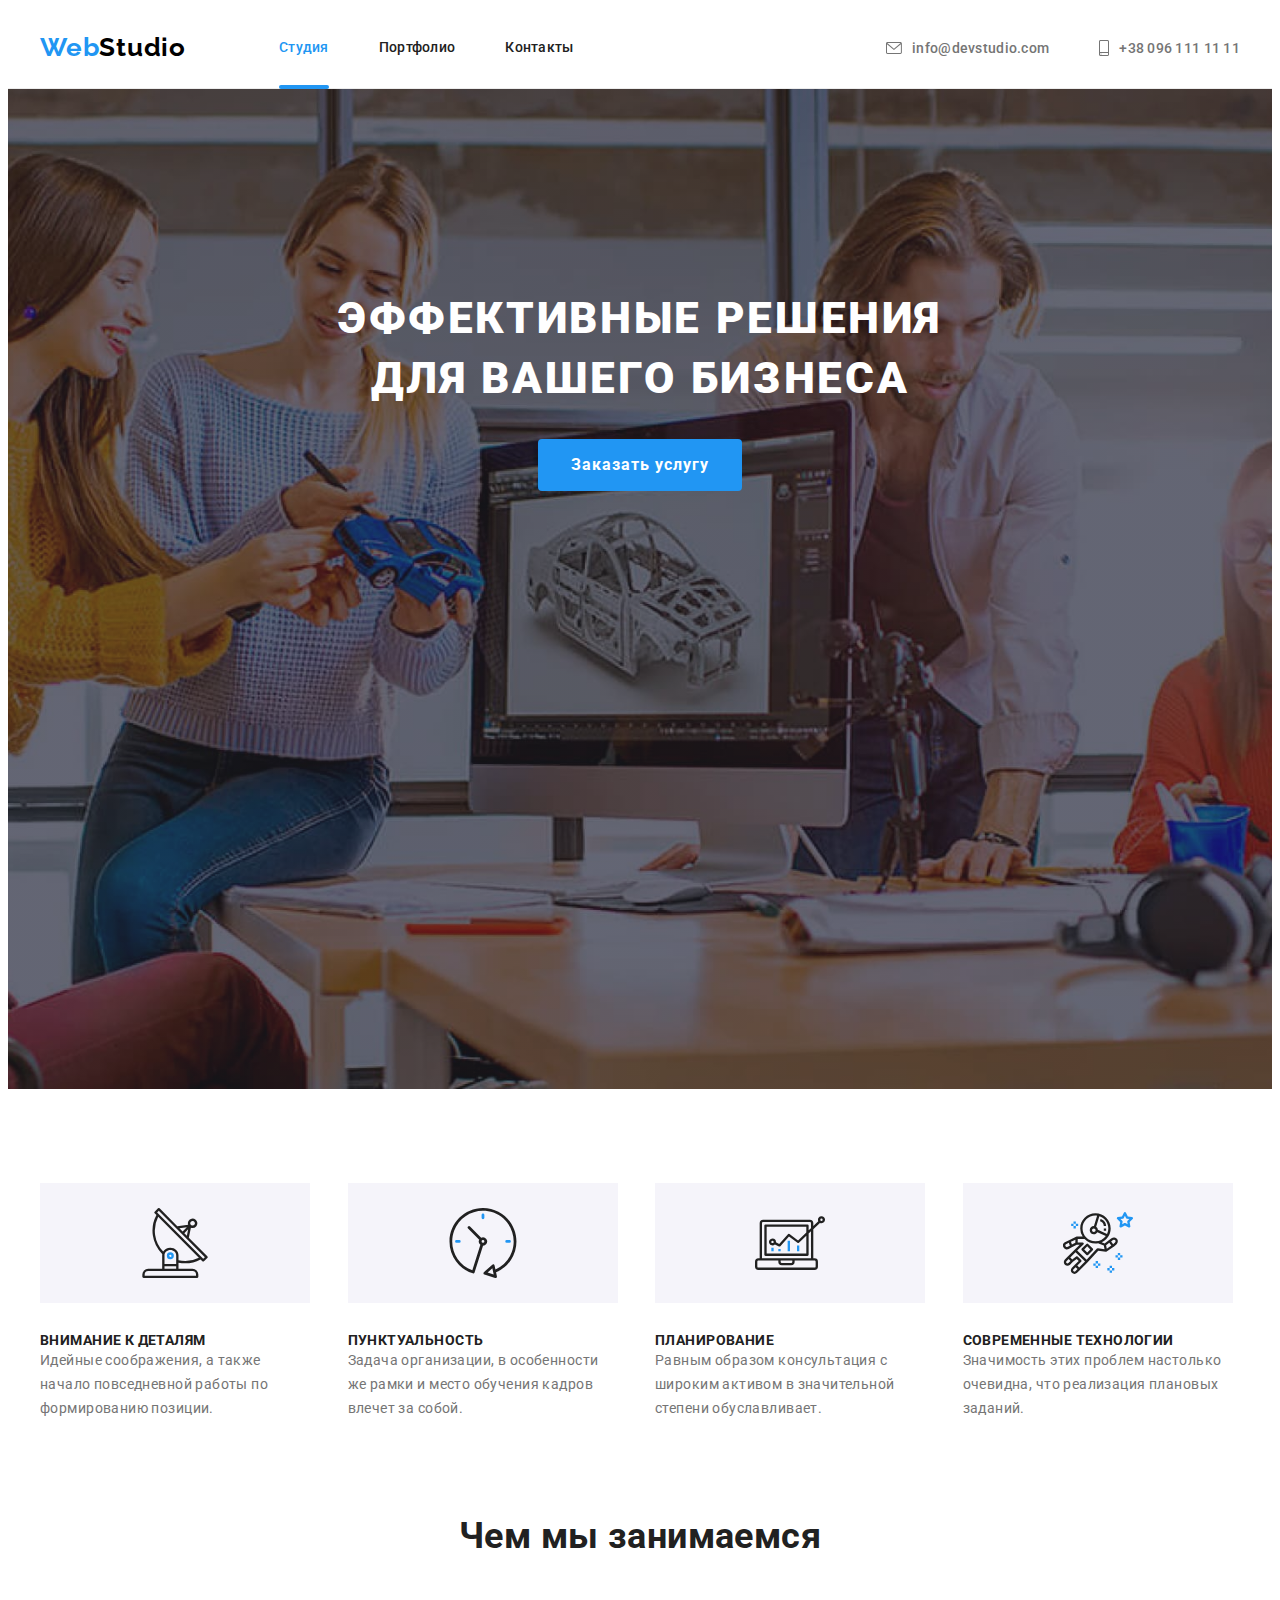
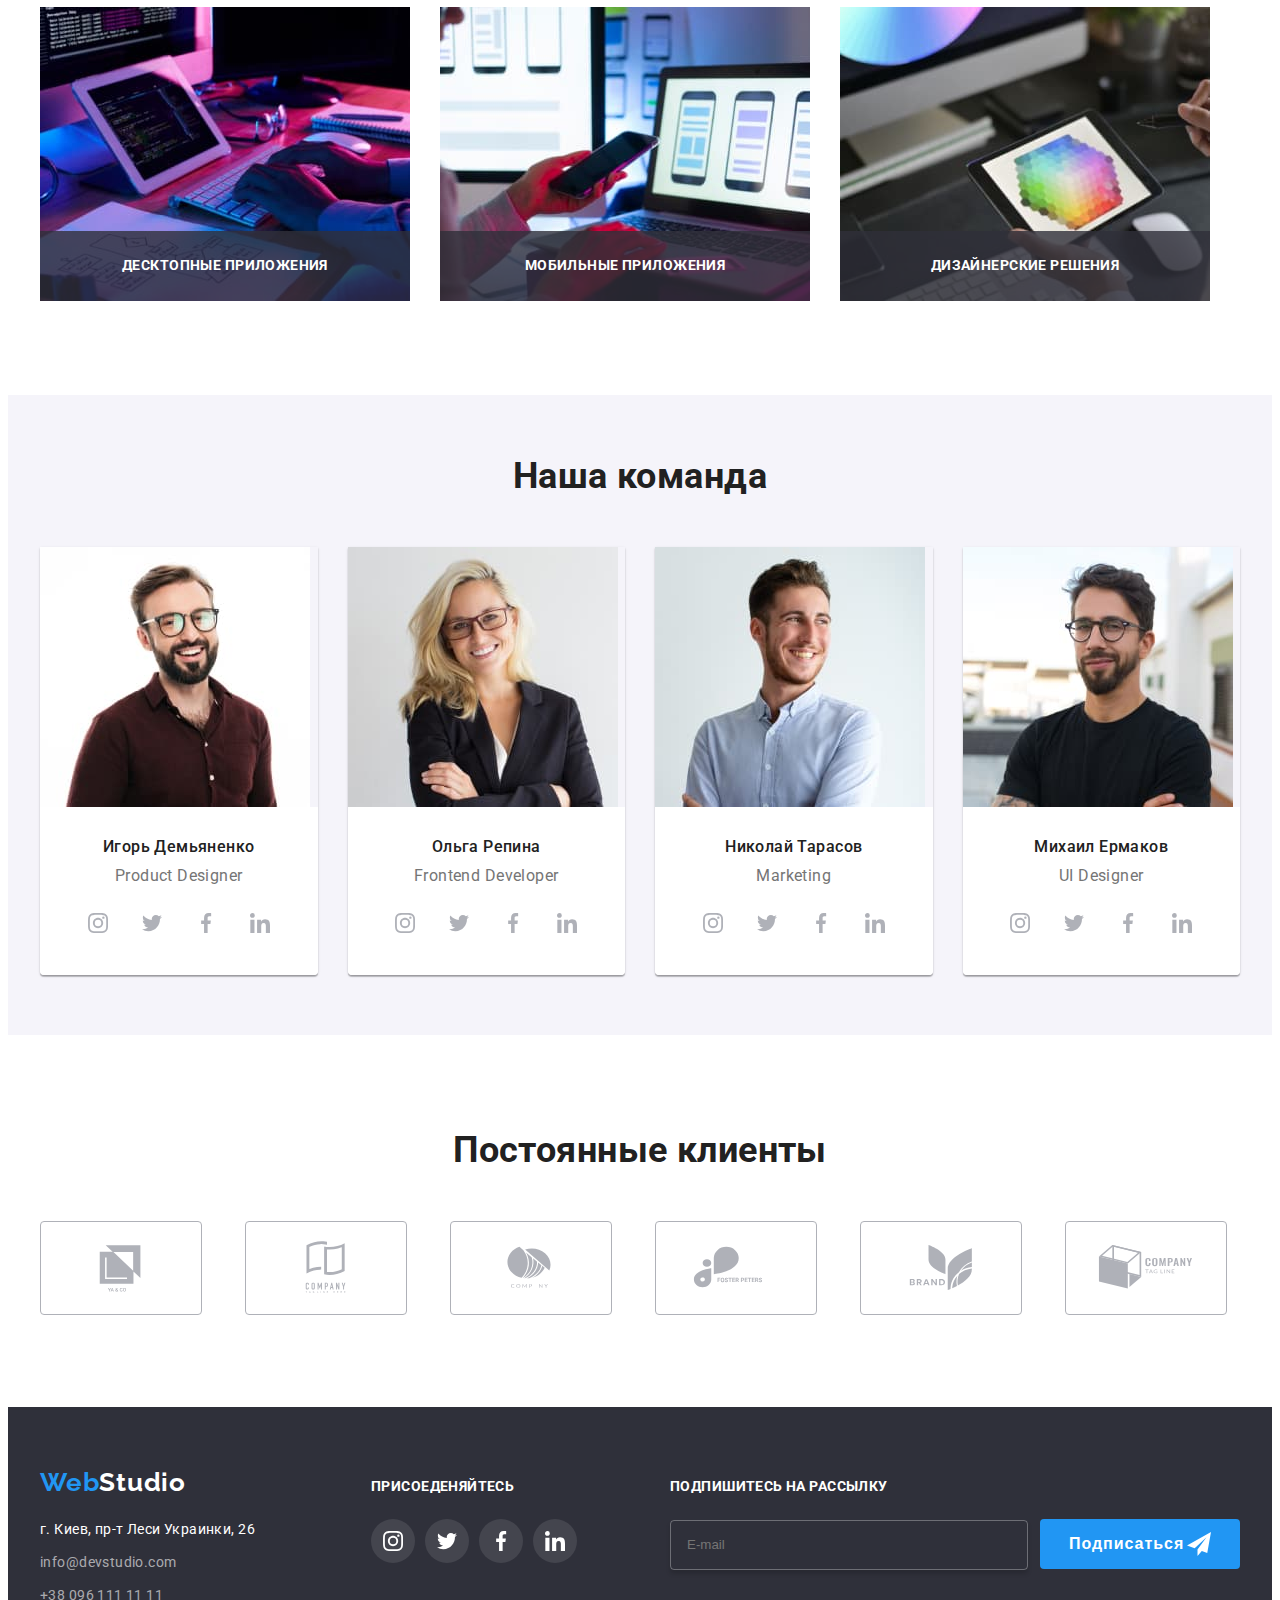
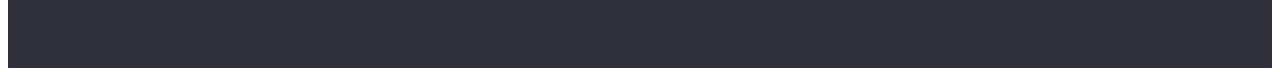
==== commit 6e64a12c: "Desktop done" ====
--- a/index.html
+++ b/index.html
@@ -22,7 +22,7 @@
     <header class="header">
         <div class="container">
             <nav class="navigation">
-                <a href="" class="logo"><span class="logo logo-accent">Web</span>Studio</a>
+                <a href="" class="logo"><span class="logo-accent">Web</span>Studio</a>
                 <ul class="site-nav">
                     <li class="site-nav__item"><a href="./index.html" class="site-nav__link site-nav__link--current">Студия</a></li>
                     <li class="site-nav__item"><a href="./portfolio.html" class="site-nav__link">Портфолио</a></li>
@@ -554,7 +554,7 @@
     <footer class="footer">
 
         <div class="container footer">
-            <div class="footer-contacts">
+            <!--<div class="footer-contacts">-->
             <div class="footer-adress">
             <a href="" class="footer__logo logo"> <span class="logo-accent">Web</span><span
                     class="footer__logo--white">Studio</span></a>
@@ -605,7 +605,7 @@
                 </li>
             </ul>
         </div>
-    </div>
+    <!--</div>-->
 
         <div class="subscribe">
 
--- a/css/main.min.css
+++ b/css/main.min.css
@@ -1,2 +1,2 @@
-:root{--primary-text-color: #757575;--secondary-text-color: #000000;--title-text-color: #212121;--accent-color: #2196f3;--primary-white-color: #ffffff;--secondary-white-color: rgba(255, 255, 255, 0.6)}body{background-color:var(--primary-white-color);font-family:'Roboto', sans-serif;letter-spacing:0.03em;font-size:14px;line-height:1.71}p,h1,h2,h3,h4,h5,h6{margin-top:0;margin-bottom:0}ul{list-style:none;margin-top:0;margin-bottom:0;padding-left:0}.images{display:block;max-width:100%;height:auto}a{text-decoration:none;color:inherit}.visually-hidden{position:absolute;width:1px;height:1px;margin:-1px;padding:0;overflow:hidden;border:0;clip:rect(0 0 0 0)}.container{padding-left:15px;padding-right:15px;margin:0 auto}@media screen and (min-width: 480px){.container{width:480px}}@media screen and (min-width: 768px){.container{width:768px}}@media screen and (min-width: 1200px){.container{width:1200px}}.button{display:inline-block;padding:6px 22px;text-align:center;border:1px solid transparent;border-radius:4px;font-family:Roboto;font-weight:500;font-size:16px;line-height:1.62;text-align:center;letter-spacing:0.03em;color:var(--title-text-color);cursor:pointer;transition-property:color, background-color, box-shadow, border-radius;transition-duration:250ms;transition-timing-function:cubic-bezier(0.4, 0, 0.2, 1)}.button:hover,.button:focus{color:#ffffff;background-color:var(--accent-color);box-shadow:0px 3px 1px rgba(0,0,0,0.1),0px 1px 2px rgba(0,0,0,0.08),0px 2px 2px rgba(0,0,0,0.12)}.logo{padding-top:16px;padding-bottom:16px;font-size:24px;line-height:1.16;font-family:Raleway, sans-serif;font-weight:700;letter-spacing:0.03em;text-decoration:none;color:var(--secondary-text-color)}@media screen and (min-width: 768px){.logo{padding-top:26px;padding-bottom:26px;margin-right:88px}}@media screen and (min-width: 1200px){.logo{margin-right:93px;padding-top:24px;padding-bottom:25px;font-size:26px;line-height:1.19}}.logo-accent{color:var(--accent-color);margin:0}.modal{position:absolute;width:528px;min-height:581px;padding:40px;border-radius:4px;left:50%;top:50%;transform:translate(-50%, -50%);background-color:var(--primary-white-color)}.modal__btn-close{width:30px;height:30px;border:1px solid rgba(0,0,0,0.1);background-color:unset;border-radius:50%;position:absolute;right:8px;top:8px;cursor:pointer}.modal__btn-close:hover,.modal__btn-close:focus{fill:var(--accent-color);transition:fill 250ms cubic-bezier(0.4, 0, 0.2, 1)}.btn-close__icon{top:17px;right:17px}.modal-form__text{display:block;font-size:20px;line-height:calc(23/20);text-align:center;letter-spacing:0.03em;margin-bottom:12px;color:var(--title-text-color)}.modal-form-field{margin-bottom:10px}.modal-form-field__label{display:block;font-size:12px;line-height:calc(14/12);letter-spacing:0.01em;margin-bottom:4px;color:var(--primary-text-color)}.modal-form-field__input{width:100%;height:40px;padding-left:42px;border:1px solid rgba(33,33,33,0.2);border-radius:4px;cursor:pointer}.modal-form-field__input:hover,.modal-form-field__input:focus{outline:transparent;fill:var(--accent-color);border-color:var(--accent-color);transition:fill 250ms cubic-bezier(0.4, 0, 0.2, 1)}.modal-form-field__wrap{position:relative;display:block}.modal-form-field__icon{position:absolute;top:50%;left:12px;transform:translateY(-50%);color:var(--title-text-color);fill:var(--title-text-color)}.modal-form-field__input:hover+.modal-form-field__icon,.modal-form-field__input:focus+.modal-form-field__icon{fill:var(--accent-color);transition:fill 250ms cubic-bezier(0.4, 0, 0.2, 1)}.modal-form-field__comment{display:block;width:100%;height:120px;border:1px solid rgba(33,33,33,0.2);border-radius:4px;resize:none;padding:12px 16px;cursor:pointer}.modal-form-field__comment:hover,.modal-form-field__comment:focus{border-color:var(--accent-color);transition:fill 250ms cubic-bezier(0.4, 0, 0.2, 1)}.modal-form-field__comment::placeholder{font-size:12px;line-height:calc(14/12);letter-spacing:0.01em;color:rgba(117,117,117,0.5)}.modal-form-field__check-label{display:flex;justify-content:center;align-items:center;font-size:14px;line-height:calc(24/14);letter-spacing:0.03em;cursor:pointer;fill:var(--primary-white-color)}.modal-form-field__checkbox:checked+.modal-form-field__check-label>.modal-form-field__icon-check{background-color:var(--accent-color);border:transparent}.modal-form-field__link{color:var(--accent-color);margin-left:5px}.modal-form-field__icon-check{width:16px;height:15px;border:2px solid var(--title-text-color);border-radius:2px;margin-right:8px;display:flex;align-items:center;justify-content:center}.modal-form__submit-btn{padding:10px 55px;margin:0 auto;margin-top:30px}.backdrop{position:fixed;width:100vw;height:100vh;background-color:rgba(0,0,0,0.2);top:0;transition:opacity 250ms cubic-bezier(0.4, 0, 0.2, 1),visibility 250ms cubic-bezier(0.4, 0, 0.2, 1)}.backdrop.is-hidden{opacity:0;visibility:hidden;pointer-events:none}.social{display:flex;justify-content:center;margin-top:16px}.icon-nets__link{width:44px;height:44px;display:flex;justify-content:center;align-items:center;border-radius:50%;fill:#afb1b8;transition-property:fill, background-color;transition-duration:250ms;transition-timing-function:cubic-bezier(0.4, 0, 0.2, 1)}.icon-nets__link:hover,.icon-nets__link:focus{fill:var(--primary-white-color);background-color:var(--accent-color)}.social__item{display:block;margin-right:10px}.social__item:last-child{margin-right:0}.section{padding-top:60px;padding-bottom:60px}@media screen and (min-width: 1200px){.section{padding-top:94px;padding-bottom:94px}}.section__title{margin-bottom:50px;font-weight:700;font-size:36px;line-height:1.17;text-align:center;color:var(--title-text-color)}.header .container{display:flex;align-items:center}.navigation{display:flex;align-items:center}.site-nav{display:none}@media screen and (min-width: 768px){.site-nav{display:flex;align-items:center}}.site-nav__item{position:relative}.site-nav__item:not(:last-child){margin-right:50px}.site-nav__link{display:inline-block;padding-top:32px;padding-bottom:32px;font-weight:500;font-size:14px;line-height:1.14;letter-spacing:0.02em;transition-property:color;transition-duration:250ms;transition-timing-function:cubic-bezier(0.4, 0, 0.2, 1);color:var(--title-text-color)}.site-nav__link:hover,.site-nav__link:focus{color:var(--accent-color)}.site-nav__link--current{color:var(--accent-color)}.site-nav__link--current::after{content:'';position:absolute;left:0;bottom:0;width:100%;height:4px;border-radius:2px;background-color:var(--accent-color)}.header{border-bottom:1px solid #ececec;display:flex;align-items:baseline}.contacts{margin-left:auto}@media screen and (min-width: 1200px){.header .contacts{margin-left:auto;display:flex}}.contacts__item{display:none}@media screen and (min-width: 768px){.contacts__item{display:inline-block;display:flex;flex-direction:row;font-weight:500;font-size:12px;line-height:1.16;letter-spacing:0.02em;color:var(--primary-text-color)}}@media screen and (min-width: 768px) and (min-width: 1200px){.contacts__item{font-size:14px}.contacts__item:not(:last-child){margin-right:50px}}.contacts__link{transition-property:color;transition-duration:250ms;transition-timing-function:cubic-bezier(0.4, 0, 0.2, 1)}@media screen and (min-width: 1200px){.contacts__link{display:flex;align-items:center;padding-top:32px;padding-bottom:32px}}.contacts__link:hover,.contacts__link:focus{color:var(--accent-color)}.contacts__icon{margin-right:8px;fill:currentColor}@media screen and (min-width: 1200px){.contacts__icon{margin-right:10px}}.menu-open{margin-top:10px;margin-right:10px;background:transparent}@media screen and (min-width: 768px){.menu-open{display:none}}.menu-open__icon{fill:var(--secondary-text-color)}.menu-open__icon:hover,.menu-open__icon:focus{fill:var(--accent-color);transition:fill 250ms cubic-bezier(0.4, 0, 0.2, 1)}.mob-menu{width:100vw;height:100vh;position:fixed;top:0;left:0;padding-top:48px;padding-left:40px;padding-bottom:48px;display:flex;flex-wrap:wrap;background-color:var(--primary-white-color)}@media screen and (min-width: 768px){.mob-menu{display:none}}.mob-adresses{margin-top:auto}.modal-mob__btn-close{width:40px;height:40px;border:none;background-color:unset;position:absolute;right:15px;top:10px;cursor:pointer}.modal-mob__btn-close:hover,.modal-mob__btn-close:focus{fill:var(--accent-color);transition:fill 250ms cubic-bezier(0.4, 0, 0.2, 1)}.mob-menu-list__item{margin-bottom:32px}.mob-menu-list__item:last-child{margin-bottom:0}.mob-menu-list__link{font-weight:500;font-size:40px;line-height:1.175;letter-spacing:0.02em}.mob-menu-list__link:hover,.mob-menu-list__link:focus{color:var(--accent-color)}.mob-menu-list__link--current{color:var(--accent-color)}.mob-contacts__link{display:block;font-weight:500;letter-spacing:0.02em}.mob-tel{font-size:34px;line-height:1.17;margin-bottom:32px;color:var(--accent-color)}.mob-mail{font-size:24px;line-height:1.16;margin-bottom:64px;color:#757575}.mob-nets{display:flex;align-items:flex-end}.mob-nets__item{font-weight:500;font-size:18px;line-height:1.22;letter-spacing:0.02em;color:var(--accent-color)}.mob-nets__link{position:relative;margin-right:20px}.mob-nets__link::before{content:"";position:absolute;top:0;left:-10px;width:1px;height:22px;background-color:rgba(33,33,33,0.2)}.mob-menu.is-hidden{opacity:0;visibility:hidden;pointer-events:none}.hero{max-width:1600px;min-height:400px;padding:118px 0;margin-left:auto;margin-right:auto;background-image:linear-gradient(to right, rgba(47,48,58,0.4), rgba(47,48,58,0.4)),url(../images/hero/hero-bg-mob1x.jpg);background-repeat:no-repeat;background-position:center;background-size:cover;background-color:#c4c4c4}@media (min-device-pixel-ratio: 2), (min-resolution: 192dpi), (min-resolution: 2dppx){.hero{background-image:linear-gradient(to right, rgba(47,48,58,0.4), rgba(47,48,58,0.4)),url(../images/hero/hero-bg-mob2x.jpg)}}@media screen and (min-width: 1200px){.hero{height:600px;padding:200px 0;margin-left:auto;margin-right:auto;background-image:linear-gradient(to right, rgba(47,48,58,0.4), rgba(47,48,58,0.4)),url(../images/hero/hero-bg-desktop1x.jpg);background-image:linear-gradient(to right, rgba(47,48,58,0.4), rgba(47,48,58,0.4)),url(../images/hero/hero-bg-desktop2x.jpg)}}.hero__title{margin-right:auto;margin-left:auto;margin-bottom:30px;width:360px;text-align:center;font-weight:900;font-size:26px;line-height:1.62;text-align:center;letter-spacing:0.06em;text-transform:uppercase;color:var(--primary-white-color)}@media screen and (min-width: 1200px){.hero__title{width:696px;font-size:44px;line-height:1.36}}.hero__button{display:block;min-width:200px;border-radius:4px;margin-left:auto;margin-right:auto;padding:10px 32px;text-align:center;border:1px solid transparent;font-weight:700;font-size:16px;line-height:1.87;align-items:center;text-align:center;letter-spacing:0.06em;color:var(--primary-white-color);background-color:var(--accent-color);cursor:pointer}@media screen and (min-width: 768px){.preferences{display:flex;flex-wrap:wrap;margin:-15px}}@media screen and (min-width: 1200px){.preferences{flex-wrap:unset}}.preferences .preferences__item:not(:last-child){margin-bottom:30px}@media screen and (min-width: 768px){.preferences .preferences__item{width:calc((100% - 60px) / 2);margin:15px}}@media screen and (min-width: 1200px){.preferences .preferences__item{margin-right:30px}}@media screen and (min-width: 1200px) and (min-width: 1200px){.preferences .preferences__item:last-child{margin-right:0;margin-bottom:0}}.preferences__title{text-align:center;margin-left:auto;margin-right:auto;margin-bottom:10px;font-weight:700;font-size:14px;line-height:1.14;text-transform:uppercase;color:var(--title-text-color)}@media screen and (min-width: 768px){.preferences__title{margin:0;text-align:start}}.preferences__text{color:var(--primary-text-color)}@media screen and (min-width: 1200px){.preferences__text{width:270px}}.preferences__box{display:flex;justify-content:center;align-items:center;margin-bottom:30px;width:450px;height:120px;background-color:#f5f4fa}@media screen and (min-width: 768px){.preferences__box{width:354px}}@media screen and (min-width: 1200px){.preferences__box{width:270px}}.preferences__icon-picture{border-radius:4px;justify-content:center}.section--no-padding-top{display:none;padding-top:0}@media screen and (min-width: 1200px){.section--no-padding-top{display:flex}}.activities{display:flex}.activities__item{display:inline-flex;align-items:flex-end;margin-right:30px;position:relative}.activities__item:last-child{margin-right:0}.activities__text{position:absolute;display:flex;justify-content:center;align-items:center;width:100%;min-height:70px;font-weight:bold;line-height:1.14;text-align:center;text-transform:uppercase;color:var(--primary-white-color);background-color:rgba(47,48,58,0.8)}.section--other-background{background-color:#f5f4fa;padding:60px 0}@media screen and (min-width: 768px){.our-team{display:flex;flex-wrap:wrap;margin:-15px}}@media screen and (min-width: 1200px){.our-team{flex-wrap:unset}}.our-team .our-team__item{overflow:hidden;box-shadow:0px 1px 3px rgba(0,0,0,0.12),0px 1px 1px rgba(0,0,0,0.14),0px 2px 1px rgba(0,0,0,0.2);border-radius:0px 0px 4px 4px}@media screen and (min-width: 768px){.our-team .our-team__item{margin:15px;width:calc((100% - 60px) / 2)}}@media screen and (min-width: 1200px){.our-team .our-team__item{width:calc((100% - 90px) / 4)}.our-team .our-team__item:last-child{margin-right:0}}.our-team__content{padding-top:30px;padding-bottom:30px;background-color:var(--primary-white-color)}.our-team__title{text-align:center;margin-bottom:10px;font-weight:500;font-size:16px;line-height:1.19;text-align:center;color:var(--title-text-color)}.our-team__text{text-align:center;font-size:16px;line-height:1.19;text-align:center;color:var(--primary-text-color)}.clients{display:flex;flex-wrap:wrap;margin:-15px}@media screen and (min-width: 1200px){.clients{flex-wrap:unset;display:flex;justify-content:center;align-items:center}}.clients__item{height:92px;flex-basis:calc((100% - 60px) / 2);margin:15px}@media screen and (min-width: 768px){.clients__item{flex-basis:calc((100% - 90px) / 3)}}@media screen and (min-width: 1200px){.clients__item{width:170px;margin-right:30px}}.clients__link{display:flex;justify-content:center;align-items:center;width:100%;height:100%;fill:#afb1b8;border:1px solid #afb1b8;border-radius:4px;transition-property:fill, border-color;transition-duration:250ms;transition-timing-function:cubic-bezier(0.4, 0, 0.2, 1)}.clients__link:hover,.clients__link:focus{fill:var(--accent-color);border-color:var(--accent-color)}.footer{padding-top:60px;background-color:#2f303a}@media screen and (min-width: 768px){.footer{padding-bottom:60px}}@media screen and (min-width: 1200px){.footer{padding:60px 0}}.footer .container{display:flex;justify-content:center;align-items:center;flex-wrap:wrap;flex-direction:column;padding:0}@media screen and (min-width: 768px){.footer .container{padding-bottom:0}}@media screen and (min-width: 1200px){.footer .container{align-items:baseline;flex-direction:row}}.footer-contacts{margin-bottom:60px}@media screen and (min-width: 768px){.footer-contacts{margin-bottom:0;display:flex}}.footer-adress{flex-grow:1;display:flex;flex-direction:column;text-align:center;margin-bottom:60px}@media screen and (min-width: 768px){.footer-adress{margin-right:165px}}@media screen and (min-width: 1200px){.footer-adress{align-items:flex-start;margin-right:0}}.footer__logo{display:block;margin:0;padding:0;margin-bottom:20px;font-family:Raleway, sans-serif;font-weight:700;font-size:26px;line-height:1.19;letter-spacing:0.03em;text-decoration:none}.adress-variants{font-style:normal}@media screen and (min-width: 1200px){.adress-variants{margin-bottom:0}}.adress-variants-list__item{display:block;margin-bottom:9px;color:rgba(255,255,255,0.6);transition-property:color;transition-duration:250ms;transition-timing-function:cubic-bezier(0.4, 0, 0.2, 1)}.adress-variants-list__item:first-child{color:var(--primary-white-color)}.adress-variants-list__item:last-child{margin-bottom:0}@media screen and (min-width: 1200px){.adress-variants-list__item{text-align:start}}.adress-variants-list__link:hover,.adress-variants-list__link:focus{color:var(--accent-color)}.footer__logo--white{color:var(--primary-white-color)}@media screen and (min-width: 1200px){.social-nets{margin-left:70px}}.social-nets-list{display:flex;margin-top:20px}.social-nets-list__item{width:44px;height:44px;margin-right:10px}.social-nets-list__item:last-child{margin-right:0px}.social-nets-list__link{display:flex;justify-content:center;align-items:center;width:100%;height:100%;border-radius:50%;background-color:rgba(255,255,255,0.1);fill:var(--primary-white-color);transition-property:background-color;transition-duration:250ms;transition-timing-function:cubic-bezier(0.4, 0, 0.2, 1)}.social-nets-list__link:hover,.social-nets-list__link:focus{background-color:var(--accent-color)}.subscribe{display:flex;width:450px;margin-bottom:55px;justify-content:center;text-align:center}@media screen and (min-width: 768px){.subscribe{margin-bottom:0}}@media screen and (min-width: 1200px){.subscribe{width:570px;margin-left:93px;margin-bottom:0}}.social-nets__text,.suscribe-form__text{text-align:center;font-size:14px;font-weight:700px;color:var(--primary-white-color)}@media screen and (min-width: 1200px){.social-nets__text,.suscribe-form__text{text-align:start}}.suscribe-form__text,.email{display:block;text-align:center;margin-bottom:20px}@media screen and (min-width: 768px){.suscribe-form__text,.email{text-align:center}}@media screen and (min-width: 1200px){.suscribe-form__text,.email{margin-top:0;text-align:start}}.subscribe-steps{display:flex;flex-direction:column;justify-content:center;align-items:center}@media screen and (min-width: 1200px){.subscribe-steps{justify-content:space-between;align-items:baseline;width:570px;margin-top:20px;flex-direction:unset}}.subscribe-steps__email{display:block;padding-left:16px;padding-top:15px;padding-bottom:15px;margin-bottom:20px;width:460px;height:50px;border:1px solid rgba(255,255,255,0.3);box-sizing:border-box;border-radius:4px;box-shadow:0px 4px 4px rgba(0,0,0,0.15);background-color:transparent}@media screen and (min-width: 768px){.subscribe-steps__email{width:450px}}@media screen and (min-width: 1200px){.subscribe-steps__email{width:358px;margin-bottom:0}}.mail::placeholder{font-size:16px;line-height:calc(20/16);letter-spacing:0.03em;color:rgba(255,255,255,0.6)}.subscribe-steps__submit-btn,.modal-form__submit-btn{display:block;min-width:200px;border-radius:4px;padding:10px 62px 10px 29px;border:1px solid transparent;font-weight:700;font-size:16px;line-height:1.87;align-items:center;text-align:center;letter-spacing:0.06em;color:var(--primary-white-color);background-color:var(--accent-color);cursor:pointer}.subscribe-steps__submit-btn{display:flex;align-items:center;justify-content:space-between;min-width:200px;height:50px;padding:10px 28px}.filter{display:flex;flex-direction:row;flex-wrap:wrap;margin-bottom:40px}@media screen and (min-width: 768px){.filter{justify-content:center}}.filter__item{margin-right:8px}.filter__item:nth-child(-n+3){margin-bottom:15px}@media screen and (min-width: 768px){.filter__item:nth-child(-n+3){margin-bottom:0}}.filter__item:last-child{margin-right:0}@media screen and (min-width: 768px){.projects{display:flex;flex-wrap:wrap;margin-right:-30px;margin-top:-30px}}.projects__item{display:flex;width:450px;margin-top:30px;background:#ffffff;box-sizing:border-box}@media screen and (min-width: 768px){.projects__item{width:354px;flex-basis:calc((100% - 60px) / 2);margin-right:30px}}@media screen and (min-width: 1200px){.projects__item{flex-basis:calc((100% - 90px) / 3)}}.projects__link{transition-property:box-shadow;transition-duration:250ms;transition-timing-function:cubic-bezier(0.4, 0, 0.2, 1)}.projects__link:hover,.projects__link:focus{box-shadow:1px 4px 6px 0px rgba(0,0,0,0.16),0px 4px 4px 0px rgba(0,0,0,0.06),0px 1px 1px 0px rgba(0,0,0,0.12)}.projects__content{padding:20px 24px;border-left:1px solid #eee;border-right:1px solid #eee;border-bottom:1px solid #eee}.content__title{font-weight:700;font-size:18px;line-height:2;letter-spacing:0.06em;color:var(--title-text-color)}.content__text{margin-top:4px;font-size:16px;line-height:1.87;color:var(--primary-text-color)}.projects__thumb{position:relative;overflow:hidden}.projects__description{position:absolute;top:0;left:0;height:100%;padding:63px 24px;transform:translateY(100%);transition:transform 250ms cubic-bezier(0.4, 0, 0.2, 1);font-size:18px;line-height:1.55;background-color:rgba(33,150,243,0.9);color:var(--primary-white-color)}.projects__link:hover .projects__description,.projects__link:focus .projects__description{transform:translateY(0)}
+:root{--primary-text-color: #757575;--secondary-text-color: #000000;--title-text-color: #212121;--accent-color: #2196f3;--primary-white-color: #ffffff;--secondary-white-color: rgba(255, 255, 255, 0.6)}body{background-color:var(--primary-white-color);font-family:'Roboto', sans-serif;letter-spacing:0.03em;font-size:14px;line-height:1.71}p,h1,h2,h3,h4,h5,h6{margin-top:0;margin-bottom:0}ul{list-style:none;margin-top:0;margin-bottom:0;padding-left:0}.images{display:block;max-width:100%;height:auto}a{text-decoration:none;color:inherit}.visually-hidden{position:absolute;width:1px;height:1px;margin:-1px;padding:0;overflow:hidden;border:0;clip:rect(0 0 0 0)}.container{padding-left:15px;padding-right:15px;margin:0 auto}@media screen and (min-width: 480px){.container{width:480px}}@media screen and (min-width: 768px){.container{width:768px}}@media screen and (min-width: 1200px){.container{width:1200px}}.button{display:inline-block;padding:6px 22px;text-align:center;border:1px solid transparent;border-radius:4px;font-family:Roboto;font-weight:500;font-size:16px;line-height:1.62;text-align:center;letter-spacing:0.03em;color:var(--title-text-color);cursor:pointer;transition-property:color, background-color, box-shadow, border-radius;transition-duration:250ms;transition-timing-function:cubic-bezier(0.4, 0, 0.2, 1)}.button:hover,.button:focus{color:#ffffff;background-color:var(--accent-color);box-shadow:0px 3px 1px rgba(0,0,0,0.1),0px 1px 2px rgba(0,0,0,0.08),0px 2px 2px rgba(0,0,0,0.12)}.logo{padding-top:16px;padding-bottom:16px;font-size:24px;line-height:1.16;font-family:Raleway, sans-serif;font-weight:700;letter-spacing:0.03em;text-decoration:none;color:var(--secondary-text-color)}@media screen and (min-width: 768px){.logo{padding-top:26px;padding-bottom:26px;margin-right:88px}}@media screen and (min-width: 1200px){.logo{margin-right:93px;padding-top:24px;padding-bottom:25px;font-size:26px;line-height:1.19}}.logo-accent{color:var(--accent-color);margin:0}.modal{position:absolute;width:528px;min-height:581px;padding:40px;border-radius:4px;left:50%;top:50%;transform:translate(-50%, -50%);background-color:var(--primary-white-color)}.modal__btn-close{width:30px;height:30px;border:1px solid rgba(0,0,0,0.1);background-color:unset;border-radius:50%;position:absolute;right:8px;top:8px;cursor:pointer}.modal__btn-close:hover,.modal__btn-close:focus{fill:var(--accent-color);transition:fill 250ms cubic-bezier(0.4, 0, 0.2, 1)}.btn-close__icon{top:17px;right:17px}.modal-form__text{display:block;font-size:20px;line-height:calc(23/20);text-align:center;letter-spacing:0.03em;margin-bottom:12px;color:var(--title-text-color)}.modal-form-field{margin-bottom:20px}.modal-form-field__label{display:block;font-size:12px;line-height:calc(14/12);letter-spacing:0.01em;margin-bottom:4px;color:var(--primary-text-color)}.modal-form-field__input{width:100%;height:40px;padding-left:42px;border:1px solid rgba(33,33,33,0.2);border-radius:4px;cursor:pointer}.modal-form-field__input:hover,.modal-form-field__input:focus{outline:transparent;fill:var(--accent-color);border-color:var(--accent-color);transition:fill 250ms cubic-bezier(0.4, 0, 0.2, 1)}.modal-form-field__wrap{position:relative;display:block}.modal-form-field__icon{position:absolute;top:50%;left:12px;transform:translateY(-50%);color:var(--title-text-color);fill:var(--title-text-color)}.modal-form-field__input:hover+.modal-form-field__icon,.modal-form-field__input:focus+.modal-form-field__icon{fill:var(--accent-color);transition:fill 250ms cubic-bezier(0.4, 0, 0.2, 1)}.modal-form-field__comment{display:block;width:100%;height:120px;border:1px solid rgba(33,33,33,0.2);border-radius:4px;resize:none;padding:12px 16px;cursor:pointer}.modal-form-field__comment:hover,.modal-form-field__comment:focus{border-color:var(--accent-color);transition:fill 250ms cubic-bezier(0.4, 0, 0.2, 1)}.modal-form-field__comment::placeholder{font-size:12px;line-height:calc(14/12);letter-spacing:0.01em;color:rgba(117,117,117,0.5)}.modal-form-field__check-label{display:flex;justify-content:center;align-items:center;font-size:14px;line-height:calc(24/14);letter-spacing:0.03em;margin-top:30px;cursor:pointer;fill:var(--primary-white-color)}.modal-form-field__checkbox:checked+.modal-form-field__check-label>.modal-form-field__icon-check{background-color:var(--accent-color);border:transparent}.modal-form-field__link{color:var(--accent-color);margin-left:5px}.modal-form-field__icon-check{width:16px;height:15px;border:2px solid var(--title-text-color);border-radius:2px;margin-right:8px;display:flex;align-items:center;justify-content:center}.modal-form__submit-btn{padding:10px 55px;margin:0 auto}.backdrop{position:fixed;width:100vw;height:100vh;background-color:rgba(0,0,0,0.2);top:0;transition:opacity 250ms cubic-bezier(0.4, 0, 0.2, 1),visibility 250ms cubic-bezier(0.4, 0, 0.2, 1)}.backdrop.is-hidden{opacity:0;visibility:hidden;pointer-events:none}.social{display:flex;justify-content:center}.icon-nets__link{width:44px;height:44px;display:flex;justify-content:center;align-items:center;border-radius:50%;fill:#afb1b8;transition-property:fill, background-color;transition-duration:250ms;transition-timing-function:cubic-bezier(0.4, 0, 0.2, 1)}.icon-nets__link:hover,.icon-nets__link:focus{fill:var(--primary-white-color);background-color:var(--accent-color)}.social__item{display:block;margin-right:10px}.social__item:last-child{margin-right:0}.section{padding-top:60px;padding-bottom:60px}@media screen and (min-width: 1200px){.section{padding-top:94px;padding-bottom:94px}}.section__title{margin-bottom:50px;font-weight:700;font-size:36px;line-height:1.17;text-align:center;color:var(--title-text-color)}.header .container{display:flex;align-items:center}.navigation{display:flex;align-items:center}.site-nav{display:none}@media screen and (min-width: 768px){.site-nav{display:flex;align-items:center}}.site-nav__item{position:relative}.site-nav__item:not(:last-child){margin-right:50px}.site-nav__link{display:inline-block;padding-top:32px;padding-bottom:32px;font-weight:500;font-size:14px;line-height:1.14;letter-spacing:0.02em;transition-property:color;transition-duration:250ms;transition-timing-function:cubic-bezier(0.4, 0, 0.2, 1);color:var(--title-text-color)}.site-nav__link:hover,.site-nav__link:focus{color:var(--accent-color)}.site-nav__link--current{color:var(--accent-color)}.site-nav__link--current::after{content:'';position:absolute;left:0;bottom:-1px;width:100%;height:4px;border-radius:2px;background-color:var(--accent-color)}.header{border-bottom:1px solid #ececec;display:flex;align-items:baseline}.contacts{margin-left:auto}@media screen and (min-width: 1200px){.header .contacts{margin-left:auto;display:flex}}.contacts__item{display:none}@media screen and (min-width: 768px){.contacts__item{display:inline-block;display:flex;flex-direction:row;font-weight:500;font-size:12px;line-height:1.16;letter-spacing:0.02em;color:var(--primary-text-color)}}@media screen and (min-width: 768px) and (min-width: 1200px){.contacts__item{font-size:14px}.contacts__item:not(:last-child){margin-right:50px}}.contacts__link{transition-property:color;transition-duration:250ms;transition-timing-function:cubic-bezier(0.4, 0, 0.2, 1)}@media screen and (min-width: 1200px){.contacts__link{display:flex;align-items:center;padding-top:32px;padding-bottom:32px}}.contacts__link:hover,.contacts__link:focus{color:var(--accent-color)}.contacts__icon{margin-right:8px;fill:currentColor}@media screen and (min-width: 1200px){.contacts__icon{margin-right:10px}}.menu-open{margin-top:10px;margin-right:10px;background:transparent}@media screen and (min-width: 768px){.menu-open{display:none}}.menu-open__icon{fill:var(--secondary-text-color)}.menu-open__icon:hover,.menu-open__icon:focus{fill:var(--accent-color);transition:fill 250ms cubic-bezier(0.4, 0, 0.2, 1)}.mob-menu{width:100vw;height:100vh;position:fixed;top:0;left:0;padding-top:48px;padding-left:40px;padding-bottom:48px;display:flex;flex-wrap:wrap;background-color:var(--primary-white-color)}@media screen and (min-width: 768px){.mob-menu{display:none}}.mob-adresses{margin-top:auto}.modal-mob__btn-close{width:40px;height:40px;border:none;background-color:unset;position:absolute;right:15px;top:10px;cursor:pointer}.modal-mob__btn-close:hover,.modal-mob__btn-close:focus{fill:var(--accent-color);transition:fill 250ms cubic-bezier(0.4, 0, 0.2, 1)}.mob-menu-list__item{margin-bottom:32px}.mob-menu-list__item:last-child{margin-bottom:0}.mob-menu-list__link{font-weight:500;font-size:40px;line-height:1.175;letter-spacing:0.02em}.mob-menu-list__link:hover,.mob-menu-list__link:focus{color:var(--accent-color)}.mob-menu-list__link--current{color:var(--accent-color)}.mob-contacts__link{display:block;font-weight:500;letter-spacing:0.02em}.mob-tel{font-size:34px;line-height:1.17;margin-bottom:32px;color:var(--accent-color)}.mob-mail{font-size:24px;line-height:1.16;margin-bottom:64px;color:#757575}.mob-nets{display:flex;align-items:flex-end}.mob-nets__item{font-weight:500;font-size:18px;line-height:1.22;letter-spacing:0.02em;color:var(--accent-color)}.mob-nets__link{position:relative;margin-right:20px}.mob-nets__link::before{content:"";position:absolute;top:0;left:-10px;width:1px;height:22px;background-color:rgba(33,33,33,0.2)}.mob-menu.is-hidden{opacity:0;visibility:hidden;pointer-events:none}.hero{max-width:1600px;min-height:400px;padding:118px 0;margin-left:auto;margin-right:auto;background-image:linear-gradient(to right, rgba(47,48,58,0.4), rgba(47,48,58,0.4)),url(../images/hero/hero-bg-mob1x.jpg);background-repeat:no-repeat;background-position:center;background-size:cover;background-color:#c4c4c4}@media (min-device-pixel-ratio: 2), (min-resolution: 192dpi), (min-resolution: 2dppx){.hero{background-image:linear-gradient(to right, rgba(47,48,58,0.4), rgba(47,48,58,0.4)),url(../images/hero/hero-bg-mob2x.jpg)}}@media screen and (min-width: 1200px){.hero{height:600px;padding:200px 0;margin-left:auto;margin-right:auto;background-image:linear-gradient(to right, rgba(47,48,58,0.4), rgba(47,48,58,0.4)),url(../images/hero/hero-bg-desktop1x.jpg);background-image:linear-gradient(to right, rgba(47,48,58,0.4), rgba(47,48,58,0.4)),url(../images/hero/hero-bg-desktop2x.jpg)}}.hero__title{margin-right:auto;margin-left:auto;margin-bottom:30px;width:360px;text-align:center;font-weight:900;font-size:26px;line-height:1.62;text-align:center;letter-spacing:0.06em;text-transform:uppercase;color:var(--primary-white-color)}@media screen and (min-width: 1200px){.hero__title{width:696px;font-size:44px;line-height:1.36}}.hero__button{display:block;min-width:200px;border-radius:4px;margin-left:auto;margin-right:auto;padding:10px 32px;text-align:center;border:1px solid transparent;font-weight:700;font-size:16px;line-height:1.87;align-items:center;text-align:center;letter-spacing:0.06em;color:var(--primary-white-color);background-color:var(--accent-color);cursor:pointer}@media screen and (min-width: 768px){.preferences{display:flex;flex-wrap:wrap;margin:-15px}}@media screen and (min-width: 1200px){.preferences{flex-wrap:unset}}.preferences .preferences__item{margin:15px}@media screen and (min-width: 768px){.preferences .preferences__item{width:calc((100% - 60px) / 2);margin:15px}}.preferences__title{text-align:center;margin-left:auto;margin-right:auto;margin-bottom:10px;font-weight:700;font-size:14px;line-height:1.14;text-transform:uppercase;color:var(--title-text-color)}@media screen and (min-width: 768px){.preferences__title{margin:0;text-align:start}}.preferences__text{color:var(--primary-text-color)}@media screen and (min-width: 1200px){.preferences__text{width:270px}}.preferences__box{display:flex;justify-content:center;align-items:center;margin-bottom:30px;width:450px;height:120px;background-color:#f5f4fa}@media screen and (min-width: 768px){.preferences__box{width:354px}}@media screen and (min-width: 1200px){.preferences__box{width:270px}}.preferences__icon-picture{border-radius:4px;justify-content:center}.section--no-padding-top{display:none;padding-top:0}@media screen and (min-width: 1200px){.section--no-padding-top{display:flex}}.activities{display:flex}.activities__item{display:inline-flex;align-items:flex-end;margin-right:30px;position:relative}.activities__item:last-child{margin-right:0}.activities__text{position:absolute;display:flex;justify-content:center;align-items:center;width:100%;min-height:70px;font-weight:bold;line-height:1.14;text-align:center;text-transform:uppercase;color:var(--primary-white-color);background-color:rgba(47,48,58,0.8)}.section--other-background{background-color:#f5f4fa;padding:60px 0}@media screen and (min-width: 768px){.our-team{display:flex;flex-wrap:wrap;margin:-15px}}@media screen and (min-width: 1200px){.our-team{flex-wrap:unset}}.our-team .our-team__item{overflow:hidden;box-shadow:0px 1px 3px rgba(0,0,0,0.12),0px 1px 1px rgba(0,0,0,0.14),0px 2px 1px rgba(0,0,0,0.2);border-radius:0px 0px 4px 4px}@media screen and (min-width: 768px){.our-team .our-team__item{margin:15px;width:calc((100% - 60px) / 2)}}@media screen and (min-width: 1200px){.our-team .our-team__item{width:calc((100% - 90px) / 4)}}.our-team__content{padding-top:30px;padding-bottom:30px;background-color:var(--primary-white-color)}.our-team__title{text-align:center;margin-bottom:10px;font-weight:500;font-size:16px;line-height:1.19;text-align:center;color:var(--title-text-color)}.our-team__text{text-align:center;font-size:16px;line-height:1.19;text-align:center;margin-bottom:16px;color:var(--primary-text-color)}.clients{display:flex;flex-wrap:wrap;margin:-15px}@media screen and (min-width: 1200px){.clients{flex-wrap:unset;display:flex;justify-content:center;align-items:center}}.clients__item{height:92px;flex-basis:calc((100% - 60px) / 2);margin:15px}@media screen and (min-width: 768px){.clients__item{flex-basis:calc((100% - 90px) / 3)}}@media screen and (min-width: 1200px){.clients__item{width:170px;margin-right:30px}}.clients__link{display:flex;justify-content:center;align-items:center;width:100%;height:100%;fill:#afb1b8;border:1px solid #afb1b8;border-radius:4px;transition-property:fill, border-color;transition-duration:250ms;transition-timing-function:cubic-bezier(0.4, 0, 0.2, 1)}.clients__link:hover,.clients__link:focus{fill:var(--accent-color);border-color:var(--accent-color)}.footer{padding-top:60px;background-color:#2f303a}@media screen and (min-width: 768px){.footer{padding-bottom:60px}}@media screen and (min-width: 1200px){.footer{padding:60px 0}}.footer .container{display:flex;justify-content:center;align-items:center;flex-wrap:wrap;flex-direction:column;padding:0 15px;margin:0 auto}@media screen and (min-width: 1200px){.footer .container{align-items:baseline;flex-direction:row}}.footer-contacts{margin-bottom:60px}@media screen and (min-width: 768px){.footer-contacts{margin-bottom:0;display:flex}}.footer-adress{flex-grow:1;display:flex;flex-direction:column;text-align:center;margin-bottom:60px}@media screen and (min-width: 768px){.footer-adress{margin-right:165px}}@media screen and (min-width: 1200px){.footer-adress{align-items:flex-start;margin-right:0;margin-bottom:0}}.footer__logo{display:block;margin:0;padding:0;margin-bottom:20px;font-family:Raleway, sans-serif;font-weight:700;font-size:26px;line-height:1.19;letter-spacing:0.03em;text-decoration:none}.adress-variants{font-style:normal}@media screen and (min-width: 1200px){.adress-variants{margin-bottom:0}}.adress-variants-list__item{display:block;margin-bottom:9px;color:rgba(255,255,255,0.6);transition-property:color;transition-duration:250ms;transition-timing-function:cubic-bezier(0.4, 0, 0.2, 1)}.adress-variants-list__item:first-child{color:var(--primary-white-color)}.adress-variants-list__item:last-child{margin-bottom:0}@media screen and (min-width: 1200px){.adress-variants-list__item{text-align:start}}.adress-variants-list__link:hover,.adress-variants-list__link:focus{color:var(--accent-color)}.footer__logo--white{color:var(--primary-white-color)}@media screen and (min-width: 1200px){.social-nets{margin-left:70px}}.social-nets-list{display:flex;margin-top:20px}.social-nets-list__item{width:44px;height:44px;margin-right:10px}.social-nets-list__item:last-child{margin-right:0px}.social-nets-list__link{display:flex;justify-content:center;align-items:center;width:100%;height:100%;border-radius:50%;background-color:rgba(255,255,255,0.1);fill:var(--primary-white-color);transition-property:background-color;transition-duration:250ms;transition-timing-function:cubic-bezier(0.4, 0, 0.2, 1)}.social-nets-list__link:hover,.social-nets-list__link:focus{background-color:var(--accent-color)}.subscribe{display:flex;width:450px;margin-bottom:55px;justify-content:center;text-align:center}@media screen and (min-width: 768px){.subscribe{margin-bottom:0}}@media screen and (min-width: 1200px){.subscribe{width:570px;margin-left:93px;margin-bottom:0}}.social-nets__text,.suscribe-form__text{text-align:center;font-size:14px;font-weight:700;color:var(--primary-white-color)}@media screen and (min-width: 1200px){.social-nets__text,.suscribe-form__text{text-align:start}}.suscribe-form__text,.email{display:block;text-align:center;margin-bottom:20px}@media screen and (min-width: 768px){.suscribe-form__text,.email{text-align:center}}@media screen and (min-width: 1200px){.suscribe-form__text,.email{margin-top:0;text-align:start}}.subscribe-steps{display:flex;flex-direction:column;justify-content:center;align-items:center}@media screen and (min-width: 1200px){.subscribe-steps{justify-content:space-between;align-items:baseline;width:570px;margin-top:20px;flex-direction:unset}}.subscribe-steps__email{display:block;padding-left:16px;padding-top:15px;padding-bottom:15px;margin-bottom:20px;width:460px;height:50px;border:1px solid rgba(255,255,255,0.3);box-sizing:border-box;border-radius:4px;box-shadow:0px 4px 4px rgba(0,0,0,0.15);background-color:transparent;color:var(--primary-white-color)}@media screen and (min-width: 768px){.subscribe-steps__email{width:450px}}@media screen and (min-width: 1200px){.subscribe-steps__email{width:358px;margin-bottom:0}}.mail::placeholder{font-size:16px;line-height:calc(20/16);letter-spacing:0.03em;color:rgba(255,255,255,0.6)}.subscribe-steps__submit-btn,.modal-form__submit-btn{display:block;min-width:200px;border-radius:4px;padding:10px 62px 10px 29px;border:1px solid transparent;font-weight:700;font-size:16px;line-height:1.87;align-items:center;text-align:center;letter-spacing:0.06em;color:var(--primary-white-color);background-color:var(--accent-color);cursor:pointer}.subscribe-steps__submit-btn{display:flex;align-items:center;justify-content:space-between;min-width:200px;height:50px;padding:10px 28px}.filter{display:flex;flex-direction:row;flex-wrap:wrap;margin-bottom:40px}@media screen and (min-width: 768px){.filter{justify-content:center}}.filter__item{margin-right:8px}.filter__item:nth-child(-n+3){margin-bottom:15px}@media screen and (min-width: 768px){.filter__item:nth-child(-n+3){margin-bottom:0}}.filter__item:last-child{margin-right:0}@media screen and (min-width: 768px){.projects{display:flex;flex-wrap:wrap;margin-right:-30px;margin-top:-30px}}.projects__item{display:flex;width:450px;margin-top:30px;background:#ffffff;box-sizing:border-box}@media screen and (min-width: 768px){.projects__item{width:354px;flex-basis:calc((100% - 60px) / 2);margin-right:30px}}@media screen and (min-width: 1200px){.projects__item{flex-basis:calc((100% - 90px) / 3)}}.projects__link{transition-property:box-shadow;transition-duration:250ms;transition-timing-function:cubic-bezier(0.4, 0, 0.2, 1)}.projects__link:hover,.projects__link:focus{box-shadow:1px 4px 6px 0px rgba(0,0,0,0.16),0px 4px 4px 0px rgba(0,0,0,0.06),0px 1px 1px 0px rgba(0,0,0,0.12)}.projects__content{padding:20px 24px;border-left:1px solid #eee;border-right:1px solid #eee;border-bottom:1px solid #eee}.content__title{font-weight:700;font-size:18px;line-height:2;letter-spacing:0.06em;color:var(--title-text-color)}.content__text{margin-top:4px;font-size:16px;line-height:1.87;color:var(--primary-text-color)}.projects__thumb{position:relative;overflow:hidden}.projects__description{position:absolute;top:0;left:0;height:100%;padding:63px 24px;transform:translateY(100%);transition:transform 250ms cubic-bezier(0.4, 0, 0.2, 1);font-size:18px;line-height:1.55;background-color:rgba(33,150,243,0.9);color:var(--primary-white-color)}.projects__link:hover .projects__description,.projects__link:focus .projects__description{transform:translateY(0)}
 /*# sourceMappingURL=main.min.css.map */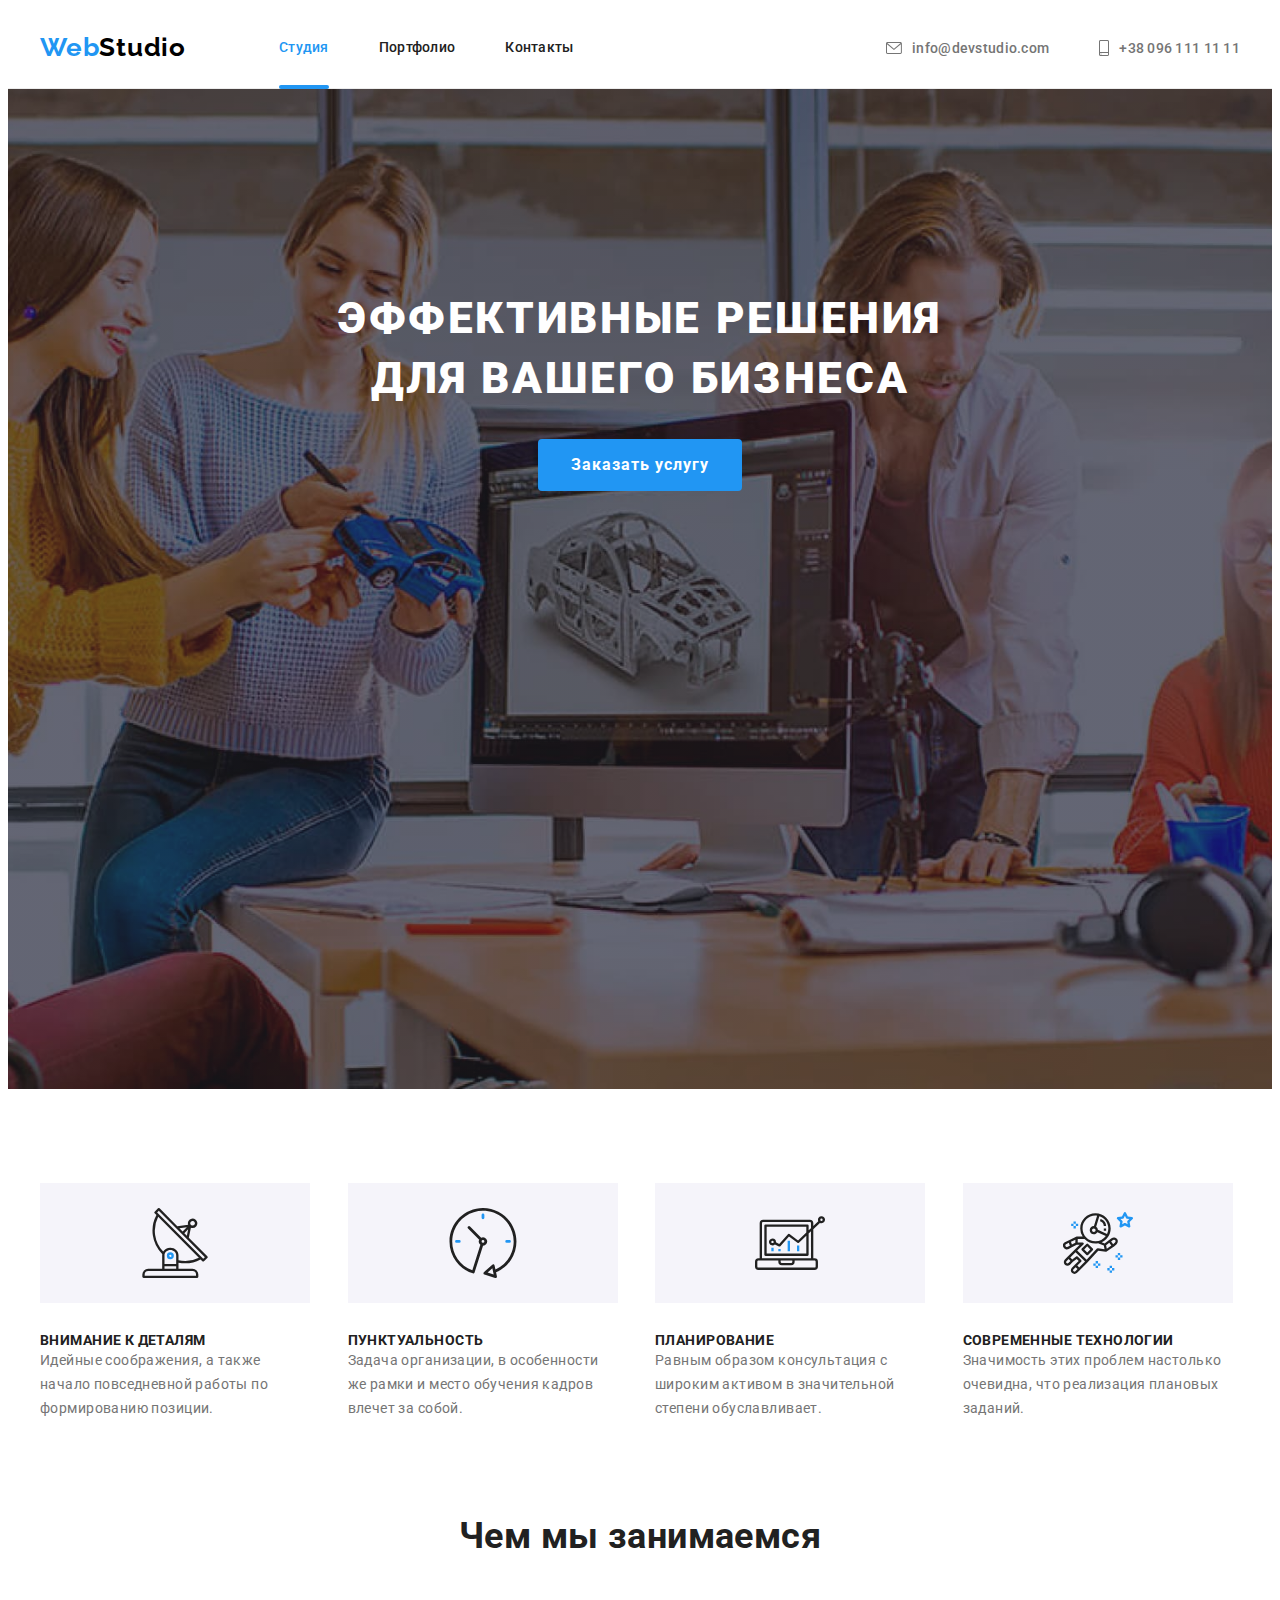
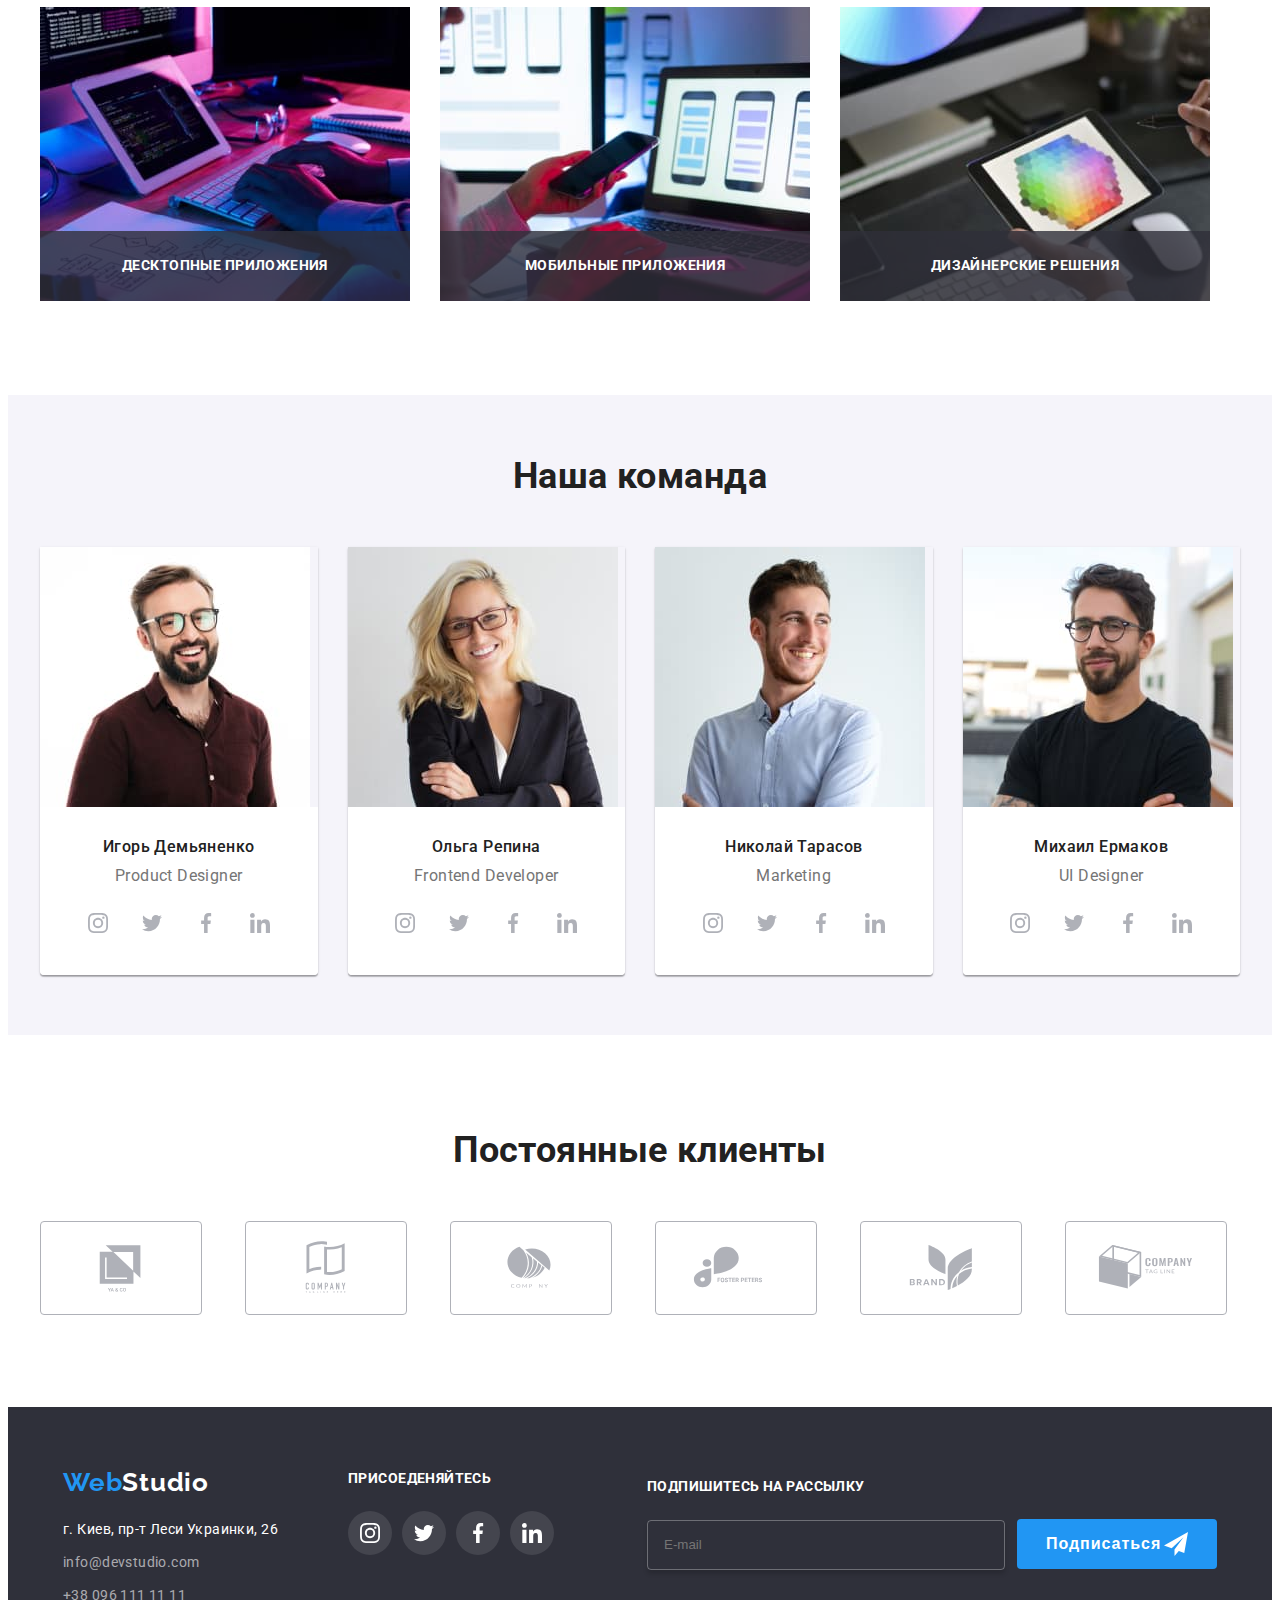
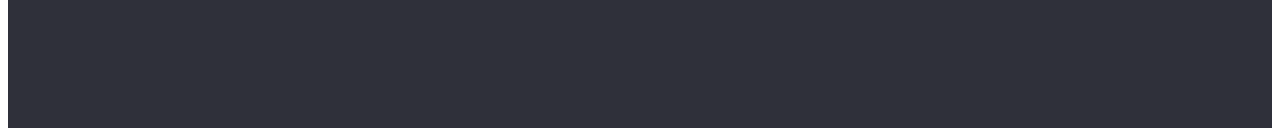
==== commit b582ea92: "Small improvement" ====
--- a/index.html
+++ b/index.html
@@ -56,6 +56,7 @@
                 <use href="./images/icons.svg#icon-menu"> </use>
             </svg>
         </button>
+
         <div class="mob-menu is-hidden" data-menu>
             <ul class="mob-menu-list">
                 <li class="mob-menu-list__item"><a href="./index.html" class="mob-menu-list__link mob-menu-list__link--current">Студия</a></li>
@@ -554,7 +555,7 @@
     <footer class="footer">
 
         <div class="container footer">
-            <!--<div class="footer-contacts">-->
+            <div class="footer-contacts">
             <div class="footer-adress">
             <a href="" class="footer__logo logo"> <span class="logo-accent">Web</span><span
                     class="footer__logo--white">Studio</span></a>
@@ -605,7 +606,7 @@
                 </li>
             </ul>
         </div>
-    <!--</div>-->
+    </div>
 
         <div class="subscribe">
 
--- a/css/main.min.css
+++ b/css/main.min.css
@@ -1,2 +1,2 @@
-:root{--primary-text-color: #757575;--secondary-text-color: #000000;--title-text-color: #212121;--accent-color: #2196f3;--primary-white-color: #ffffff;--secondary-white-color: rgba(255, 255, 255, 0.6)}body{background-color:var(--primary-white-color);font-family:'Roboto', sans-serif;letter-spacing:0.03em;font-size:14px;line-height:1.71}p,h1,h2,h3,h4,h5,h6{margin-top:0;margin-bottom:0}ul{list-style:none;margin-top:0;margin-bottom:0;padding-left:0}.images{display:block;max-width:100%;height:auto}a{text-decoration:none;color:inherit}.visually-hidden{position:absolute;width:1px;height:1px;margin:-1px;padding:0;overflow:hidden;border:0;clip:rect(0 0 0 0)}.container{padding-left:15px;padding-right:15px;margin:0 auto}@media screen and (min-width: 480px){.container{width:480px}}@media screen and (min-width: 768px){.container{width:768px}}@media screen and (min-width: 1200px){.container{width:1200px}}.button{display:inline-block;padding:6px 22px;text-align:center;border:1px solid transparent;border-radius:4px;font-family:Roboto;font-weight:500;font-size:16px;line-height:1.62;text-align:center;letter-spacing:0.03em;color:var(--title-text-color);cursor:pointer;transition-property:color, background-color, box-shadow, border-radius;transition-duration:250ms;transition-timing-function:cubic-bezier(0.4, 0, 0.2, 1)}.button:hover,.button:focus{color:#ffffff;background-color:var(--accent-color);box-shadow:0px 3px 1px rgba(0,0,0,0.1),0px 1px 2px rgba(0,0,0,0.08),0px 2px 2px rgba(0,0,0,0.12)}.logo{padding-top:16px;padding-bottom:16px;font-size:24px;line-height:1.16;font-family:Raleway, sans-serif;font-weight:700;letter-spacing:0.03em;text-decoration:none;color:var(--secondary-text-color)}@media screen and (min-width: 768px){.logo{padding-top:26px;padding-bottom:26px;margin-right:88px}}@media screen and (min-width: 1200px){.logo{margin-right:93px;padding-top:24px;padding-bottom:25px;font-size:26px;line-height:1.19}}.logo-accent{color:var(--accent-color);margin:0}.modal{position:absolute;width:528px;min-height:581px;padding:40px;border-radius:4px;left:50%;top:50%;transform:translate(-50%, -50%);background-color:var(--primary-white-color)}.modal__btn-close{width:30px;height:30px;border:1px solid rgba(0,0,0,0.1);background-color:unset;border-radius:50%;position:absolute;right:8px;top:8px;cursor:pointer}.modal__btn-close:hover,.modal__btn-close:focus{fill:var(--accent-color);transition:fill 250ms cubic-bezier(0.4, 0, 0.2, 1)}.btn-close__icon{top:17px;right:17px}.modal-form__text{display:block;font-size:20px;line-height:calc(23/20);text-align:center;letter-spacing:0.03em;margin-bottom:12px;color:var(--title-text-color)}.modal-form-field{margin-bottom:20px}.modal-form-field__label{display:block;font-size:12px;line-height:calc(14/12);letter-spacing:0.01em;margin-bottom:4px;color:var(--primary-text-color)}.modal-form-field__input{width:100%;height:40px;padding-left:42px;border:1px solid rgba(33,33,33,0.2);border-radius:4px;cursor:pointer}.modal-form-field__input:hover,.modal-form-field__input:focus{outline:transparent;fill:var(--accent-color);border-color:var(--accent-color);transition:fill 250ms cubic-bezier(0.4, 0, 0.2, 1)}.modal-form-field__wrap{position:relative;display:block}.modal-form-field__icon{position:absolute;top:50%;left:12px;transform:translateY(-50%);color:var(--title-text-color);fill:var(--title-text-color)}.modal-form-field__input:hover+.modal-form-field__icon,.modal-form-field__input:focus+.modal-form-field__icon{fill:var(--accent-color);transition:fill 250ms cubic-bezier(0.4, 0, 0.2, 1)}.modal-form-field__comment{display:block;width:100%;height:120px;border:1px solid rgba(33,33,33,0.2);border-radius:4px;resize:none;padding:12px 16px;cursor:pointer}.modal-form-field__comment:hover,.modal-form-field__comment:focus{border-color:var(--accent-color);transition:fill 250ms cubic-bezier(0.4, 0, 0.2, 1)}.modal-form-field__comment::placeholder{font-size:12px;line-height:calc(14/12);letter-spacing:0.01em;color:rgba(117,117,117,0.5)}.modal-form-field__check-label{display:flex;justify-content:center;align-items:center;font-size:14px;line-height:calc(24/14);letter-spacing:0.03em;margin-top:30px;cursor:pointer;fill:var(--primary-white-color)}.modal-form-field__checkbox:checked+.modal-form-field__check-label>.modal-form-field__icon-check{background-color:var(--accent-color);border:transparent}.modal-form-field__link{color:var(--accent-color);margin-left:5px}.modal-form-field__icon-check{width:16px;height:15px;border:2px solid var(--title-text-color);border-radius:2px;margin-right:8px;display:flex;align-items:center;justify-content:center}.modal-form__submit-btn{padding:10px 55px;margin:0 auto}.backdrop{position:fixed;width:100vw;height:100vh;background-color:rgba(0,0,0,0.2);top:0;transition:opacity 250ms cubic-bezier(0.4, 0, 0.2, 1),visibility 250ms cubic-bezier(0.4, 0, 0.2, 1)}.backdrop.is-hidden{opacity:0;visibility:hidden;pointer-events:none}.social{display:flex;justify-content:center}.icon-nets__link{width:44px;height:44px;display:flex;justify-content:center;align-items:center;border-radius:50%;fill:#afb1b8;transition-property:fill, background-color;transition-duration:250ms;transition-timing-function:cubic-bezier(0.4, 0, 0.2, 1)}.icon-nets__link:hover,.icon-nets__link:focus{fill:var(--primary-white-color);background-color:var(--accent-color)}.social__item{display:block;margin-right:10px}.social__item:last-child{margin-right:0}.section{padding-top:60px;padding-bottom:60px}@media screen and (min-width: 1200px){.section{padding-top:94px;padding-bottom:94px}}.section__title{margin-bottom:50px;font-weight:700;font-size:36px;line-height:1.17;text-align:center;color:var(--title-text-color)}.header .container{display:flex;align-items:center}.navigation{display:flex;align-items:center}.site-nav{display:none}@media screen and (min-width: 768px){.site-nav{display:flex;align-items:center}}.site-nav__item{position:relative}.site-nav__item:not(:last-child){margin-right:50px}.site-nav__link{display:inline-block;padding-top:32px;padding-bottom:32px;font-weight:500;font-size:14px;line-height:1.14;letter-spacing:0.02em;transition-property:color;transition-duration:250ms;transition-timing-function:cubic-bezier(0.4, 0, 0.2, 1);color:var(--title-text-color)}.site-nav__link:hover,.site-nav__link:focus{color:var(--accent-color)}.site-nav__link--current{color:var(--accent-color)}.site-nav__link--current::after{content:'';position:absolute;left:0;bottom:-1px;width:100%;height:4px;border-radius:2px;background-color:var(--accent-color)}.header{border-bottom:1px solid #ececec;display:flex;align-items:baseline}.contacts{margin-left:auto}@media screen and (min-width: 1200px){.header .contacts{margin-left:auto;display:flex}}.contacts__item{display:none}@media screen and (min-width: 768px){.contacts__item{display:inline-block;display:flex;flex-direction:row;font-weight:500;font-size:12px;line-height:1.16;letter-spacing:0.02em;color:var(--primary-text-color)}}@media screen and (min-width: 768px) and (min-width: 1200px){.contacts__item{font-size:14px}.contacts__item:not(:last-child){margin-right:50px}}.contacts__link{transition-property:color;transition-duration:250ms;transition-timing-function:cubic-bezier(0.4, 0, 0.2, 1)}@media screen and (min-width: 1200px){.contacts__link{display:flex;align-items:center;padding-top:32px;padding-bottom:32px}}.contacts__link:hover,.contacts__link:focus{color:var(--accent-color)}.contacts__icon{margin-right:8px;fill:currentColor}@media screen and (min-width: 1200px){.contacts__icon{margin-right:10px}}.menu-open{margin-top:10px;margin-right:10px;background:transparent}@media screen and (min-width: 768px){.menu-open{display:none}}.menu-open__icon{fill:var(--secondary-text-color)}.menu-open__icon:hover,.menu-open__icon:focus{fill:var(--accent-color);transition:fill 250ms cubic-bezier(0.4, 0, 0.2, 1)}.mob-menu{width:100vw;height:100vh;position:fixed;top:0;left:0;padding-top:48px;padding-left:40px;padding-bottom:48px;display:flex;flex-wrap:wrap;background-color:var(--primary-white-color)}@media screen and (min-width: 768px){.mob-menu{display:none}}.mob-adresses{margin-top:auto}.modal-mob__btn-close{width:40px;height:40px;border:none;background-color:unset;position:absolute;right:15px;top:10px;cursor:pointer}.modal-mob__btn-close:hover,.modal-mob__btn-close:focus{fill:var(--accent-color);transition:fill 250ms cubic-bezier(0.4, 0, 0.2, 1)}.mob-menu-list__item{margin-bottom:32px}.mob-menu-list__item:last-child{margin-bottom:0}.mob-menu-list__link{font-weight:500;font-size:40px;line-height:1.175;letter-spacing:0.02em}.mob-menu-list__link:hover,.mob-menu-list__link:focus{color:var(--accent-color)}.mob-menu-list__link--current{color:var(--accent-color)}.mob-contacts__link{display:block;font-weight:500;letter-spacing:0.02em}.mob-tel{font-size:34px;line-height:1.17;margin-bottom:32px;color:var(--accent-color)}.mob-mail{font-size:24px;line-height:1.16;margin-bottom:64px;color:#757575}.mob-nets{display:flex;align-items:flex-end}.mob-nets__item{font-weight:500;font-size:18px;line-height:1.22;letter-spacing:0.02em;color:var(--accent-color)}.mob-nets__link{position:relative;margin-right:20px}.mob-nets__link::before{content:"";position:absolute;top:0;left:-10px;width:1px;height:22px;background-color:rgba(33,33,33,0.2)}.mob-menu.is-hidden{opacity:0;visibility:hidden;pointer-events:none}.hero{max-width:1600px;min-height:400px;padding:118px 0;margin-left:auto;margin-right:auto;background-image:linear-gradient(to right, rgba(47,48,58,0.4), rgba(47,48,58,0.4)),url(../images/hero/hero-bg-mob1x.jpg);background-repeat:no-repeat;background-position:center;background-size:cover;background-color:#c4c4c4}@media (min-device-pixel-ratio: 2), (min-resolution: 192dpi), (min-resolution: 2dppx){.hero{background-image:linear-gradient(to right, rgba(47,48,58,0.4), rgba(47,48,58,0.4)),url(../images/hero/hero-bg-mob2x.jpg)}}@media screen and (min-width: 1200px){.hero{height:600px;padding:200px 0;margin-left:auto;margin-right:auto;background-image:linear-gradient(to right, rgba(47,48,58,0.4), rgba(47,48,58,0.4)),url(../images/hero/hero-bg-desktop1x.jpg);background-image:linear-gradient(to right, rgba(47,48,58,0.4), rgba(47,48,58,0.4)),url(../images/hero/hero-bg-desktop2x.jpg)}}.hero__title{margin-right:auto;margin-left:auto;margin-bottom:30px;width:360px;text-align:center;font-weight:900;font-size:26px;line-height:1.62;text-align:center;letter-spacing:0.06em;text-transform:uppercase;color:var(--primary-white-color)}@media screen and (min-width: 1200px){.hero__title{width:696px;font-size:44px;line-height:1.36}}.hero__button{display:block;min-width:200px;border-radius:4px;margin-left:auto;margin-right:auto;padding:10px 32px;text-align:center;border:1px solid transparent;font-weight:700;font-size:16px;line-height:1.87;align-items:center;text-align:center;letter-spacing:0.06em;color:var(--primary-white-color);background-color:var(--accent-color);cursor:pointer}@media screen and (min-width: 768px){.preferences{display:flex;flex-wrap:wrap;margin:-15px}}@media screen and (min-width: 1200px){.preferences{flex-wrap:unset}}.preferences .preferences__item{margin:15px}@media screen and (min-width: 768px){.preferences .preferences__item{width:calc((100% - 60px) / 2);margin:15px}}.preferences__title{text-align:center;margin-left:auto;margin-right:auto;margin-bottom:10px;font-weight:700;font-size:14px;line-height:1.14;text-transform:uppercase;color:var(--title-text-color)}@media screen and (min-width: 768px){.preferences__title{margin:0;text-align:start}}.preferences__text{color:var(--primary-text-color)}@media screen and (min-width: 1200px){.preferences__text{width:270px}}.preferences__box{display:flex;justify-content:center;align-items:center;margin-bottom:30px;width:450px;height:120px;background-color:#f5f4fa}@media screen and (min-width: 768px){.preferences__box{width:354px}}@media screen and (min-width: 1200px){.preferences__box{width:270px}}.preferences__icon-picture{border-radius:4px;justify-content:center}.section--no-padding-top{display:none;padding-top:0}@media screen and (min-width: 1200px){.section--no-padding-top{display:flex}}.activities{display:flex}.activities__item{display:inline-flex;align-items:flex-end;margin-right:30px;position:relative}.activities__item:last-child{margin-right:0}.activities__text{position:absolute;display:flex;justify-content:center;align-items:center;width:100%;min-height:70px;font-weight:bold;line-height:1.14;text-align:center;text-transform:uppercase;color:var(--primary-white-color);background-color:rgba(47,48,58,0.8)}.section--other-background{background-color:#f5f4fa;padding:60px 0}@media screen and (min-width: 768px){.our-team{display:flex;flex-wrap:wrap;margin:-15px}}@media screen and (min-width: 1200px){.our-team{flex-wrap:unset}}.our-team .our-team__item{overflow:hidden;box-shadow:0px 1px 3px rgba(0,0,0,0.12),0px 1px 1px rgba(0,0,0,0.14),0px 2px 1px rgba(0,0,0,0.2);border-radius:0px 0px 4px 4px}@media screen and (min-width: 768px){.our-team .our-team__item{margin:15px;width:calc((100% - 60px) / 2)}}@media screen and (min-width: 1200px){.our-team .our-team__item{width:calc((100% - 90px) / 4)}}.our-team__content{padding-top:30px;padding-bottom:30px;background-color:var(--primary-white-color)}.our-team__title{text-align:center;margin-bottom:10px;font-weight:500;font-size:16px;line-height:1.19;text-align:center;color:var(--title-text-color)}.our-team__text{text-align:center;font-size:16px;line-height:1.19;text-align:center;margin-bottom:16px;color:var(--primary-text-color)}.clients{display:flex;flex-wrap:wrap;margin:-15px}@media screen and (min-width: 1200px){.clients{flex-wrap:unset;display:flex;justify-content:center;align-items:center}}.clients__item{height:92px;flex-basis:calc((100% - 60px) / 2);margin:15px}@media screen and (min-width: 768px){.clients__item{flex-basis:calc((100% - 90px) / 3)}}@media screen and (min-width: 1200px){.clients__item{width:170px;margin-right:30px}}.clients__link{display:flex;justify-content:center;align-items:center;width:100%;height:100%;fill:#afb1b8;border:1px solid #afb1b8;border-radius:4px;transition-property:fill, border-color;transition-duration:250ms;transition-timing-function:cubic-bezier(0.4, 0, 0.2, 1)}.clients__link:hover,.clients__link:focus{fill:var(--accent-color);border-color:var(--accent-color)}.footer{padding-top:60px;background-color:#2f303a}@media screen and (min-width: 768px){.footer{padding-bottom:60px}}@media screen and (min-width: 1200px){.footer{padding:60px 0}}.footer .container{display:flex;justify-content:center;align-items:center;flex-wrap:wrap;flex-direction:column;padding:0 15px;margin:0 auto}@media screen and (min-width: 1200px){.footer .container{align-items:baseline;flex-direction:row}}.footer-contacts{margin-bottom:60px}@media screen and (min-width: 768px){.footer-contacts{margin-bottom:0;display:flex}}.footer-adress{flex-grow:1;display:flex;flex-direction:column;text-align:center;margin-bottom:60px}@media screen and (min-width: 768px){.footer-adress{margin-right:165px}}@media screen and (min-width: 1200px){.footer-adress{align-items:flex-start;margin-right:0;margin-bottom:0}}.footer__logo{display:block;margin:0;padding:0;margin-bottom:20px;font-family:Raleway, sans-serif;font-weight:700;font-size:26px;line-height:1.19;letter-spacing:0.03em;text-decoration:none}.adress-variants{font-style:normal}@media screen and (min-width: 1200px){.adress-variants{margin-bottom:0}}.adress-variants-list__item{display:block;margin-bottom:9px;color:rgba(255,255,255,0.6);transition-property:color;transition-duration:250ms;transition-timing-function:cubic-bezier(0.4, 0, 0.2, 1)}.adress-variants-list__item:first-child{color:var(--primary-white-color)}.adress-variants-list__item:last-child{margin-bottom:0}@media screen and (min-width: 1200px){.adress-variants-list__item{text-align:start}}.adress-variants-list__link:hover,.adress-variants-list__link:focus{color:var(--accent-color)}.footer__logo--white{color:var(--primary-white-color)}@media screen and (min-width: 1200px){.social-nets{margin-left:70px}}.social-nets-list{display:flex;margin-top:20px}.social-nets-list__item{width:44px;height:44px;margin-right:10px}.social-nets-list__item:last-child{margin-right:0px}.social-nets-list__link{display:flex;justify-content:center;align-items:center;width:100%;height:100%;border-radius:50%;background-color:rgba(255,255,255,0.1);fill:var(--primary-white-color);transition-property:background-color;transition-duration:250ms;transition-timing-function:cubic-bezier(0.4, 0, 0.2, 1)}.social-nets-list__link:hover,.social-nets-list__link:focus{background-color:var(--accent-color)}.subscribe{display:flex;width:450px;margin-bottom:55px;justify-content:center;text-align:center}@media screen and (min-width: 768px){.subscribe{margin-bottom:0}}@media screen and (min-width: 1200px){.subscribe{width:570px;margin-left:93px;margin-bottom:0}}.social-nets__text,.suscribe-form__text{text-align:center;font-size:14px;font-weight:700;color:var(--primary-white-color)}@media screen and (min-width: 1200px){.social-nets__text,.suscribe-form__text{text-align:start}}.suscribe-form__text,.email{display:block;text-align:center;margin-bottom:20px}@media screen and (min-width: 768px){.suscribe-form__text,.email{text-align:center}}@media screen and (min-width: 1200px){.suscribe-form__text,.email{margin-top:0;text-align:start}}.subscribe-steps{display:flex;flex-direction:column;justify-content:center;align-items:center}@media screen and (min-width: 1200px){.subscribe-steps{justify-content:space-between;align-items:baseline;width:570px;margin-top:20px;flex-direction:unset}}.subscribe-steps__email{display:block;padding-left:16px;padding-top:15px;padding-bottom:15px;margin-bottom:20px;width:460px;height:50px;border:1px solid rgba(255,255,255,0.3);box-sizing:border-box;border-radius:4px;box-shadow:0px 4px 4px rgba(0,0,0,0.15);background-color:transparent;color:var(--primary-white-color)}@media screen and (min-width: 768px){.subscribe-steps__email{width:450px}}@media screen and (min-width: 1200px){.subscribe-steps__email{width:358px;margin-bottom:0}}.mail::placeholder{font-size:16px;line-height:calc(20/16);letter-spacing:0.03em;color:rgba(255,255,255,0.6)}.subscribe-steps__submit-btn,.modal-form__submit-btn{display:block;min-width:200px;border-radius:4px;padding:10px 62px 10px 29px;border:1px solid transparent;font-weight:700;font-size:16px;line-height:1.87;align-items:center;text-align:center;letter-spacing:0.06em;color:var(--primary-white-color);background-color:var(--accent-color);cursor:pointer}.subscribe-steps__submit-btn{display:flex;align-items:center;justify-content:space-between;min-width:200px;height:50px;padding:10px 28px}.filter{display:flex;flex-direction:row;flex-wrap:wrap;margin-bottom:40px}@media screen and (min-width: 768px){.filter{justify-content:center}}.filter__item{margin-right:8px}.filter__item:nth-child(-n+3){margin-bottom:15px}@media screen and (min-width: 768px){.filter__item:nth-child(-n+3){margin-bottom:0}}.filter__item:last-child{margin-right:0}@media screen and (min-width: 768px){.projects{display:flex;flex-wrap:wrap;margin-right:-30px;margin-top:-30px}}.projects__item{display:flex;width:450px;margin-top:30px;background:#ffffff;box-sizing:border-box}@media screen and (min-width: 768px){.projects__item{width:354px;flex-basis:calc((100% - 60px) / 2);margin-right:30px}}@media screen and (min-width: 1200px){.projects__item{flex-basis:calc((100% - 90px) / 3)}}.projects__link{transition-property:box-shadow;transition-duration:250ms;transition-timing-function:cubic-bezier(0.4, 0, 0.2, 1)}.projects__link:hover,.projects__link:focus{box-shadow:1px 4px 6px 0px rgba(0,0,0,0.16),0px 4px 4px 0px rgba(0,0,0,0.06),0px 1px 1px 0px rgba(0,0,0,0.12)}.projects__content{padding:20px 24px;border-left:1px solid #eee;border-right:1px solid #eee;border-bottom:1px solid #eee}.content__title{font-weight:700;font-size:18px;line-height:2;letter-spacing:0.06em;color:var(--title-text-color)}.content__text{margin-top:4px;font-size:16px;line-height:1.87;color:var(--primary-text-color)}.projects__thumb{position:relative;overflow:hidden}.projects__description{position:absolute;top:0;left:0;height:100%;padding:63px 24px;transform:translateY(100%);transition:transform 250ms cubic-bezier(0.4, 0, 0.2, 1);font-size:18px;line-height:1.55;background-color:rgba(33,150,243,0.9);color:var(--primary-white-color)}.projects__link:hover .projects__description,.projects__link:focus .projects__description{transform:translateY(0)}
+:root{--primary-text-color: #757575;--secondary-text-color: #000000;--title-text-color: #212121;--accent-color: #2196f3;--primary-white-color: #ffffff;--secondary-white-color: rgba(255, 255, 255, 0.6)}body{background-color:var(--primary-white-color);font-family:'Roboto', sans-serif;letter-spacing:0.03em;font-size:14px;line-height:1.71}p,h1,h2,h3,h4,h5,h6{margin-top:0;margin-bottom:0}ul{list-style:none;margin-top:0;margin-bottom:0;padding-left:0}.images{display:block;max-width:100%;height:auto}a{text-decoration:none;color:inherit}.visually-hidden{position:absolute;width:1px;height:1px;margin:-1px;padding:0;overflow:hidden;border:0;clip:rect(0 0 0 0)}.container{padding-left:15px;padding-right:15px;margin:0 auto}@media screen and (min-width: 480px){.container{width:480px}}@media screen and (min-width: 768px){.container{width:768px}}@media screen and (min-width: 1200px){.container{width:1200px}}.button{display:inline-block;padding:6px 22px;text-align:center;border:1px solid transparent;border-radius:4px;font-family:Roboto;font-weight:500;font-size:16px;line-height:1.62;text-align:center;letter-spacing:0.03em;color:var(--title-text-color);cursor:pointer;transition-property:color, background-color, box-shadow;transition-duration:250ms;transition-timing-function:cubic-bezier(0.4, 0, 0.2, 1)}.button:hover,.button:focus{color:#ffffff;background-color:var(--accent-color);box-shadow:0px 3px 1px rgba(0,0,0,0.1),0px 1px 2px rgba(0,0,0,0.08),0px 2px 2px rgba(0,0,0,0.12)}.logo{padding-top:16px;padding-bottom:16px;font-size:24px;line-height:1.16;font-family:Raleway, sans-serif;font-weight:700;letter-spacing:0.03em;text-decoration:none;color:var(--secondary-text-color)}@media screen and (min-width: 768px){.logo{padding-top:26px;padding-bottom:26px;margin-right:88px}}@media screen and (min-width: 1200px){.logo{margin-right:93px;padding-top:24px;padding-bottom:25px;font-size:26px;line-height:1.19}}.logo-accent{color:var(--accent-color);margin:0}.modal{position:absolute;max-width:767px;min-height:581px;padding:40px;border-radius:4px;left:50%;top:50%;transform:translate(-50%, -50%);background-color:var(--primary-white-color)}.modal__btn-close{width:30px;height:30px;border:1px solid rgba(0,0,0,0.1);background-color:unset;border-radius:50%;position:absolute;right:8px;top:8px;cursor:pointer}.modal__btn-close:hover,.modal__btn-close:focus{fill:var(--accent-color);transition:fill 250ms cubic-bezier(0.4, 0, 0.2, 1)}.btn-close__icon{top:17px;right:17px}.modal-form__text{display:block;font-size:20px;line-height:calc(23/20);text-align:center;letter-spacing:0.03em;margin-bottom:12px;color:var(--title-text-color)}.modal-form-field{margin-bottom:20px}.modal-form-field__label{display:block;font-size:12px;line-height:calc(14/12);letter-spacing:0.01em;margin-bottom:4px;color:var(--primary-text-color)}.modal-form-field__input{width:100%;height:40px;padding-left:42px;border:1px solid rgba(33,33,33,0.2);border-radius:4px;cursor:pointer}.modal-form-field__input:hover,.modal-form-field__input:focus{outline:transparent;fill:var(--accent-color);border-color:var(--accent-color);transition:fill 250ms cubic-bezier(0.4, 0, 0.2, 1)}.modal-form-field__wrap{position:relative;display:block}.modal-form-field__icon{position:absolute;top:50%;left:12px;transform:translateY(-50%);color:var(--title-text-color);fill:var(--title-text-color)}.modal-form-field__input:hover+.modal-form-field__icon,.modal-form-field__input:focus+.modal-form-field__icon{fill:var(--accent-color);transition:fill 250ms cubic-bezier(0.4, 0, 0.2, 1)}.modal-form-field__comment{display:block;width:100%;height:120px;border:1px solid rgba(33,33,33,0.2);border-radius:4px;resize:none;padding:12px 16px;cursor:pointer}.modal-form-field__comment:hover,.modal-form-field__comment:focus{border-color:var(--accent-color);transition:fill 250ms cubic-bezier(0.4, 0, 0.2, 1)}.modal-form-field__comment::placeholder{font-size:12px;line-height:calc(14/12);letter-spacing:0.01em;color:rgba(117,117,117,0.5)}.modal-form-field__check-label{display:flex;justify-content:center;align-items:center;font-size:14px;line-height:calc(24/14);letter-spacing:0.03em;margin-top:30px;cursor:pointer;fill:var(--primary-white-color)}.modal-form-field__checkbox:checked+.modal-form-field__check-label>.modal-form-field__icon-check{background-color:var(--accent-color);border:transparent}.modal-form-field__link{color:var(--accent-color);margin-left:5px}.modal-form-field__icon-check{width:16px;height:15px;border:2px solid var(--title-text-color);border-radius:2px;margin-right:8px;display:flex;align-items:center;justify-content:center}.modal-form__submit-btn{padding:10px 55px;margin:0 auto}.backdrop{position:fixed;width:100vw;height:100vh;background-color:rgba(0,0,0,0.2);top:0;transition:opacity 250ms cubic-bezier(0.4, 0, 0.2, 1),visibility 250ms cubic-bezier(0.4, 0, 0.2, 1)}.backdrop.is-hidden{opacity:0;visibility:hidden;pointer-events:none}.social{display:flex;justify-content:center}.icon-nets__link{width:44px;height:44px;display:flex;justify-content:center;align-items:center;border-radius:50%;fill:#afb1b8;transition-property:fill, background-color;transition-duration:250ms;transition-timing-function:cubic-bezier(0.4, 0, 0.2, 1)}.icon-nets__link:hover,.icon-nets__link:focus{fill:var(--primary-white-color);background-color:var(--accent-color)}.social__item{display:block;margin-right:10px}.social__item:last-child{margin-right:0}.section{padding-top:60px;padding-bottom:60px}@media screen and (min-width: 1200px){.section{padding-top:94px;padding-bottom:94px}}.section__title{margin-bottom:50px;font-weight:700;font-size:36px;line-height:1.17;text-align:center;color:var(--title-text-color)}.header .container{display:flex;align-items:center}.navigation{display:flex;align-items:center}.site-nav{display:none}@media screen and (min-width: 768px){.site-nav{display:flex;align-items:center}}.site-nav__item{position:relative}.site-nav__item:not(:last-child){margin-right:50px}.site-nav__link{display:inline-block;padding-top:32px;padding-bottom:32px;font-weight:500;font-size:14px;line-height:1.14;letter-spacing:0.02em;transition-property:color;transition-duration:250ms;transition-timing-function:cubic-bezier(0.4, 0, 0.2, 1);color:var(--title-text-color)}.site-nav__link:hover,.site-nav__link:focus{color:var(--accent-color)}.site-nav__link--current{color:var(--accent-color)}.site-nav__link--current::after{content:'';position:absolute;left:0;bottom:-1px;width:100%;height:4px;border-radius:2px;background-color:var(--accent-color)}.header{border-bottom:1px solid #ececec;display:flex;align-items:baseline}.contacts{margin-left:auto}@media screen and (min-width: 1200px){.header .contacts{margin-left:auto;display:flex}}.contacts__item{display:none}@media screen and (min-width: 768px){.contacts__item{display:inline-block;display:flex;flex-direction:row;font-weight:500;font-size:12px;line-height:1.16;letter-spacing:0.02em;color:var(--primary-text-color)}}@media screen and (min-width: 768px) and (min-width: 1200px){.contacts__item{font-size:14px}.contacts__item:not(:last-child){margin-right:50px}}.contacts__link{transition-property:color;transition-duration:250ms;transition-timing-function:cubic-bezier(0.4, 0, 0.2, 1)}@media screen and (min-width: 768px){.contacts__link{padding:5px 0}}@media screen and (min-width: 1200px){.contacts__link{display:flex;align-items:center;padding-top:32px;padding-bottom:32px}}.contacts__link:hover,.contacts__link:focus{color:var(--accent-color)}.contacts__icon{margin-right:8px;fill:currentColor}@media screen and (min-width: 1200px){.contacts__icon{margin-right:10px}}.menu-open{margin-top:10px;margin-right:10px;background:transparent}@media screen and (min-width: 768px){.menu-open{display:none}}.menu-open__icon{fill:var(--secondary-text-color)}.menu-open__icon:hover,.menu-open__icon:focus{fill:var(--accent-color);transition:fill 250ms cubic-bezier(0.4, 0, 0.2, 1)}.mob-menu{width:100vw;height:100vh;position:fixed;top:0;left:0;padding-top:48px;padding-left:40px;padding-bottom:48px;display:flex;flex-wrap:wrap;background-color:var(--primary-white-color)}@media screen and (min-width: 768px){.mob-menu{display:none}}.mob-adresses{margin-top:auto}.modal-mob__btn-close{width:40px;height:40px;border:none;background-color:unset;position:absolute;right:15px;top:10px;cursor:pointer}.modal-mob__btn-close:hover,.modal-mob__btn-close:focus{fill:var(--accent-color);transition:fill 250ms cubic-bezier(0.4, 0, 0.2, 1)}.mob-menu-list__item{margin-bottom:32px}.mob-menu-list__item:last-child{margin-bottom:0}.mob-menu-list__link{font-weight:500;font-size:40px;line-height:1.175;letter-spacing:0.02em}.mob-menu-list__link:hover,.mob-menu-list__link:focus{color:var(--accent-color)}.mob-menu-list__link--current{color:var(--accent-color)}.mob-contacts__link{display:block;font-weight:500;letter-spacing:0.02em}.mob-tel{font-size:34px;line-height:1.17;margin-bottom:32px;color:var(--accent-color)}.mob-mail{font-size:24px;line-height:1.16;margin-bottom:64px;color:#757575}.mob-nets{display:flex;align-items:flex-end}.mob-nets__item{font-weight:500;font-size:18px;line-height:1.22;letter-spacing:0.02em;color:var(--accent-color)}.mob-nets__link{position:relative;margin-right:20px}.mob-nets__link::before{content:"";position:absolute;top:0;left:-10px;width:1px;height:22px;background-color:rgba(33,33,33,0.2)}.mob-menu.is-hidden{opacity:0;visibility:hidden;pointer-events:none}.hero{max-width:1600px;min-height:400px;padding:118px 0;margin-left:auto;margin-right:auto;background-image:linear-gradient(to right, rgba(47,48,58,0.4), rgba(47,48,58,0.4)),url(../images/hero/hero-bg-mob1x.jpg);background-repeat:no-repeat;background-position:center;background-size:cover;background-color:#c4c4c4}@media (min-device-pixel-ratio: 2), (min-resolution: 192dpi), (min-resolution: 2dppx){.hero{background-image:linear-gradient(to right, rgba(47,48,58,0.4), rgba(47,48,58,0.4)),url(../images/hero/hero-bg-mob2x.jpg)}}@media screen and (min-width: 1200px){.hero{height:600px;padding:200px 0;margin-left:auto;margin-right:auto;background-image:linear-gradient(to right, rgba(47,48,58,0.4), rgba(47,48,58,0.4)),url(../images/hero/hero-bg-desktop1x.jpg);background-image:linear-gradient(to right, rgba(47,48,58,0.4), rgba(47,48,58,0.4)),url(../images/hero/hero-bg-desktop2x.jpg)}}.hero__title{margin-right:auto;margin-left:auto;margin-bottom:30px;width:360px;text-align:center;font-weight:900;font-size:26px;line-height:1.62;text-align:center;letter-spacing:0.06em;text-transform:uppercase;color:var(--primary-white-color)}@media screen and (min-width: 1200px){.hero__title{width:696px;font-size:44px;line-height:1.36}}.hero__button{display:block;min-width:200px;border-radius:4px;margin-left:auto;margin-right:auto;padding:10px 32px;text-align:center;border:1px solid transparent;font-weight:700;font-size:16px;line-height:1.87;align-items:center;text-align:center;letter-spacing:0.06em;color:var(--primary-white-color);background-color:var(--accent-color);cursor:pointer}@media screen and (min-width: 768px){.preferences{display:flex;flex-wrap:wrap;margin:-15px}}@media screen and (min-width: 1200px){.preferences{flex-wrap:unset}}.preferences .preferences__item{margin:15px}@media screen and (min-width: 768px){.preferences .preferences__item{width:calc((100% - 60px) / 2);margin:15px}}.preferences__title{text-align:center;margin-left:auto;margin-right:auto;margin-bottom:10px;font-weight:700;font-size:14px;line-height:1.14;text-transform:uppercase;color:var(--title-text-color)}@media screen and (min-width: 768px){.preferences__title{margin:0;text-align:start}}.preferences__text{color:var(--primary-text-color)}@media screen and (min-width: 1200px){.preferences__text{width:270px}}.preferences__box{display:flex;justify-content:center;align-items:center;margin-bottom:30px;width:450px;height:120px;background-color:#f5f4fa}@media screen and (min-width: 768px){.preferences__box{width:354px}}@media screen and (min-width: 1200px){.preferences__box{width:270px}}.preferences__icon-picture{border-radius:4px;justify-content:center}.section--no-padding-top{display:none;padding-top:0}@media screen and (min-width: 1200px){.section--no-padding-top{display:flex}}.activities{display:flex}.activities__item{display:inline-flex;align-items:flex-end;margin-right:30px;position:relative}.activities__item:last-child{margin-right:0}.activities__text{position:absolute;display:flex;justify-content:center;align-items:center;width:100%;min-height:70px;font-weight:bold;line-height:1.14;text-align:center;text-transform:uppercase;color:var(--primary-white-color);background-color:rgba(47,48,58,0.8)}.section--other-background{background-color:#f5f4fa;padding:60px 0}@media screen and (min-width: 768px){.our-team{display:flex;flex-wrap:wrap;margin:-15px}}@media screen and (min-width: 1200px){.our-team{flex-wrap:unset}}.our-team .our-team__item{overflow:hidden;box-shadow:0px 1px 3px rgba(0,0,0,0.12),0px 1px 1px rgba(0,0,0,0.14),0px 2px 1px rgba(0,0,0,0.2);border-radius:0px 0px 4px 4px}@media screen and (min-width: 768px){.our-team .our-team__item{margin:15px;width:calc((100% - 60px) / 2)}}@media screen and (min-width: 1200px){.our-team .our-team__item{width:calc((100% - 90px) / 4)}}.our-team__content{padding-top:30px;padding-bottom:30px;background-color:var(--primary-white-color)}.our-team__title{text-align:center;margin-bottom:10px;font-weight:500;font-size:16px;line-height:1.19;text-align:center;color:var(--title-text-color)}.our-team__text{text-align:center;font-size:16px;line-height:1.19;text-align:center;margin-bottom:16px;color:var(--primary-text-color)}.clients{display:flex;flex-wrap:wrap;margin:-15px}@media screen and (min-width: 1200px){.clients{flex-wrap:unset;display:flex;justify-content:center;align-items:center}}.clients__item{height:92px;flex-basis:calc((100% - 60px) / 2);margin:15px}@media screen and (min-width: 768px){.clients__item{flex-basis:calc((100% - 90px) / 3)}}@media screen and (min-width: 1200px){.clients__item{width:170px;margin-right:30px}}.clients__link{display:flex;justify-content:center;align-items:center;width:100%;height:100%;fill:#afb1b8;border:1px solid #afb1b8;border-radius:4px;transition-property:fill, border-color;transition-duration:250ms;transition-timing-function:cubic-bezier(0.4, 0, 0.2, 1)}.clients__link:hover,.clients__link:focus{fill:var(--accent-color);border-color:var(--accent-color)}.footer{padding-top:60px;background-color:#2f303a}@media screen and (min-width: 768px){.footer{padding-bottom:60px}}@media screen and (min-width: 1200px){.footer{padding:60px 0}}.footer .container{display:flex;justify-content:center;align-items:center;flex-wrap:wrap;flex-direction:column;padding:0 15px;margin:0 auto}@media screen and (min-width: 1200px){.footer .container{align-items:baseline;flex-direction:row}}.footer-contacts{margin-bottom:60px}@media screen and (min-width: 768px){.footer-contacts{display:flex}}.footer-adress{flex-grow:1;display:flex;flex-direction:column;text-align:center;margin-bottom:60px}@media screen and (min-width: 768px){.footer-adress{margin-right:165px;margin-bottom:0}}@media screen and (min-width: 1200px){.footer-adress{align-items:flex-start;margin-right:0;margin-bottom:0}}.footer__logo{display:block;margin:0;padding:0;margin-bottom:20px;font-family:Raleway, sans-serif;font-weight:700;font-size:26px;line-height:1.19;letter-spacing:0.03em;text-decoration:none}.adress-variants{font-style:normal}@media screen and (min-width: 1200px){.adress-variants{margin-bottom:0}}.adress-variants-list__item{display:block;margin-bottom:9px;color:rgba(255,255,255,0.6);transition-property:color;transition-duration:250ms;transition-timing-function:cubic-bezier(0.4, 0, 0.2, 1)}.adress-variants-list__item:first-child{color:var(--primary-white-color)}.adress-variants-list__item:last-child{margin-bottom:0}@media screen and (min-width: 1200px){.adress-variants-list__item{text-align:start}}.adress-variants-list__link:hover,.adress-variants-list__link:focus{color:var(--accent-color)}.footer__logo--white{color:var(--primary-white-color)}@media screen and (min-width: 1200px){.social-nets{margin-left:70px}}.social-nets-list{display:flex;margin-top:20px}.social-nets-list__item{width:44px;height:44px;margin-right:10px}.social-nets-list__item:last-child{margin-right:0px}.social-nets-list__link{display:flex;justify-content:center;align-items:center;width:100%;height:100%;border-radius:50%;background-color:rgba(255,255,255,0.1);fill:var(--primary-white-color);transition-property:background-color;transition-duration:250ms;transition-timing-function:cubic-bezier(0.4, 0, 0.2, 1)}.social-nets-list__link:hover,.social-nets-list__link:focus{background-color:var(--accent-color)}.subscribe{display:flex;width:450px;margin-bottom:55px;justify-content:center;text-align:center}@media screen and (min-width: 768px){.subscribe{margin-bottom:0}}@media screen and (min-width: 1200px){.subscribe{width:570px;margin-left:93px;margin-bottom:0}}.social-nets__text,.suscribe-form__text{text-align:center;font-size:14px;font-weight:700;color:var(--primary-white-color)}@media screen and (min-width: 1200px){.social-nets__text,.suscribe-form__text{text-align:start}}.suscribe-form__text,.email{display:block;text-align:center;margin-bottom:20px}@media screen and (min-width: 768px){.suscribe-form__text,.email{text-align:center}}@media screen and (min-width: 1200px){.suscribe-form__text,.email{margin-top:0;text-align:start}}.subscribe-steps{display:flex;flex-direction:column;justify-content:center;align-items:center}@media screen and (min-width: 1200px){.subscribe-steps{justify-content:space-between;align-items:baseline;width:570px;margin-top:20px;flex-direction:unset}}.subscribe-steps__email{display:block;padding-left:16px;padding-top:15px;padding-bottom:15px;margin-bottom:20px;width:460px;height:50px;border:1px solid rgba(255,255,255,0.3);box-sizing:border-box;border-radius:4px;box-shadow:0px 4px 4px rgba(0,0,0,0.15);background-color:transparent;color:var(--primary-white-color)}@media screen and (min-width: 768px){.subscribe-steps__email{width:450px}}@media screen and (min-width: 1200px){.subscribe-steps__email{width:358px;margin-bottom:0}}.mail::placeholder{font-size:16px;line-height:calc(20/16);letter-spacing:0.03em;color:rgba(255,255,255,0.6)}.subscribe-steps__submit-btn,.modal-form__submit-btn{display:block;min-width:200px;border-radius:4px;padding:10px 62px 10px 29px;border:1px solid transparent;font-weight:700;font-size:16px;line-height:1.87;align-items:center;text-align:center;letter-spacing:0.06em;color:var(--primary-white-color);background-color:var(--accent-color);cursor:pointer}.subscribe-steps__submit-btn{display:flex;align-items:center;justify-content:space-between;min-width:200px;height:50px;padding:10px 28px}.filter{display:flex;flex-direction:row;flex-wrap:wrap;margin-bottom:40px}@media screen and (min-width: 768px){.filter{justify-content:center}}.filter__item{margin-right:8px}.filter__item:nth-child(-n+3){margin-bottom:15px}@media screen and (min-width: 768px){.filter__item:nth-child(-n+3){margin-bottom:0}}.filter__item:last-child{margin-right:0}@media screen and (min-width: 768px){.projects{display:flex;flex-wrap:wrap;margin-right:-30px;margin-top:-30px}}.projects__item{display:flex;width:450px;margin-top:30px;background:#ffffff;box-sizing:border-box}@media screen and (min-width: 768px){.projects__item{width:354px;flex-basis:calc((100% - 60px) / 2);margin-right:30px}}@media screen and (min-width: 1200px){.projects__item{flex-basis:calc((100% - 90px) / 3)}}.projects__link{transition-property:box-shadow;transition-duration:250ms;transition-timing-function:cubic-bezier(0.4, 0, 0.2, 1)}.projects__link:hover,.projects__link:focus{box-shadow:1px 4px 6px 0px rgba(0,0,0,0.16),0px 4px 4px 0px rgba(0,0,0,0.06),0px 1px 1px 0px rgba(0,0,0,0.12)}.projects__content{padding:20px 24px;border-left:1px solid #eee;border-right:1px solid #eee;border-bottom:1px solid #eee}.content__title{font-weight:700;font-size:18px;line-height:2;letter-spacing:0.06em;color:var(--title-text-color)}.content__text{margin-top:4px;font-size:16px;line-height:1.87;color:var(--primary-text-color)}.projects__thumb{position:relative;overflow:hidden}.projects__description{position:absolute;top:0;left:0;height:100%;padding:63px 24px;transform:translateY(101%);transition:transform 250ms cubic-bezier(0.4, 0, 0.2, 1);font-size:18px;line-height:1.55;background-color:rgba(33,150,243,0.9);color:var(--primary-white-color)}.projects__link:hover .projects__description,.projects__link:focus .projects__description{transform:translateY(0)}
 /*# sourceMappingURL=main.min.css.map */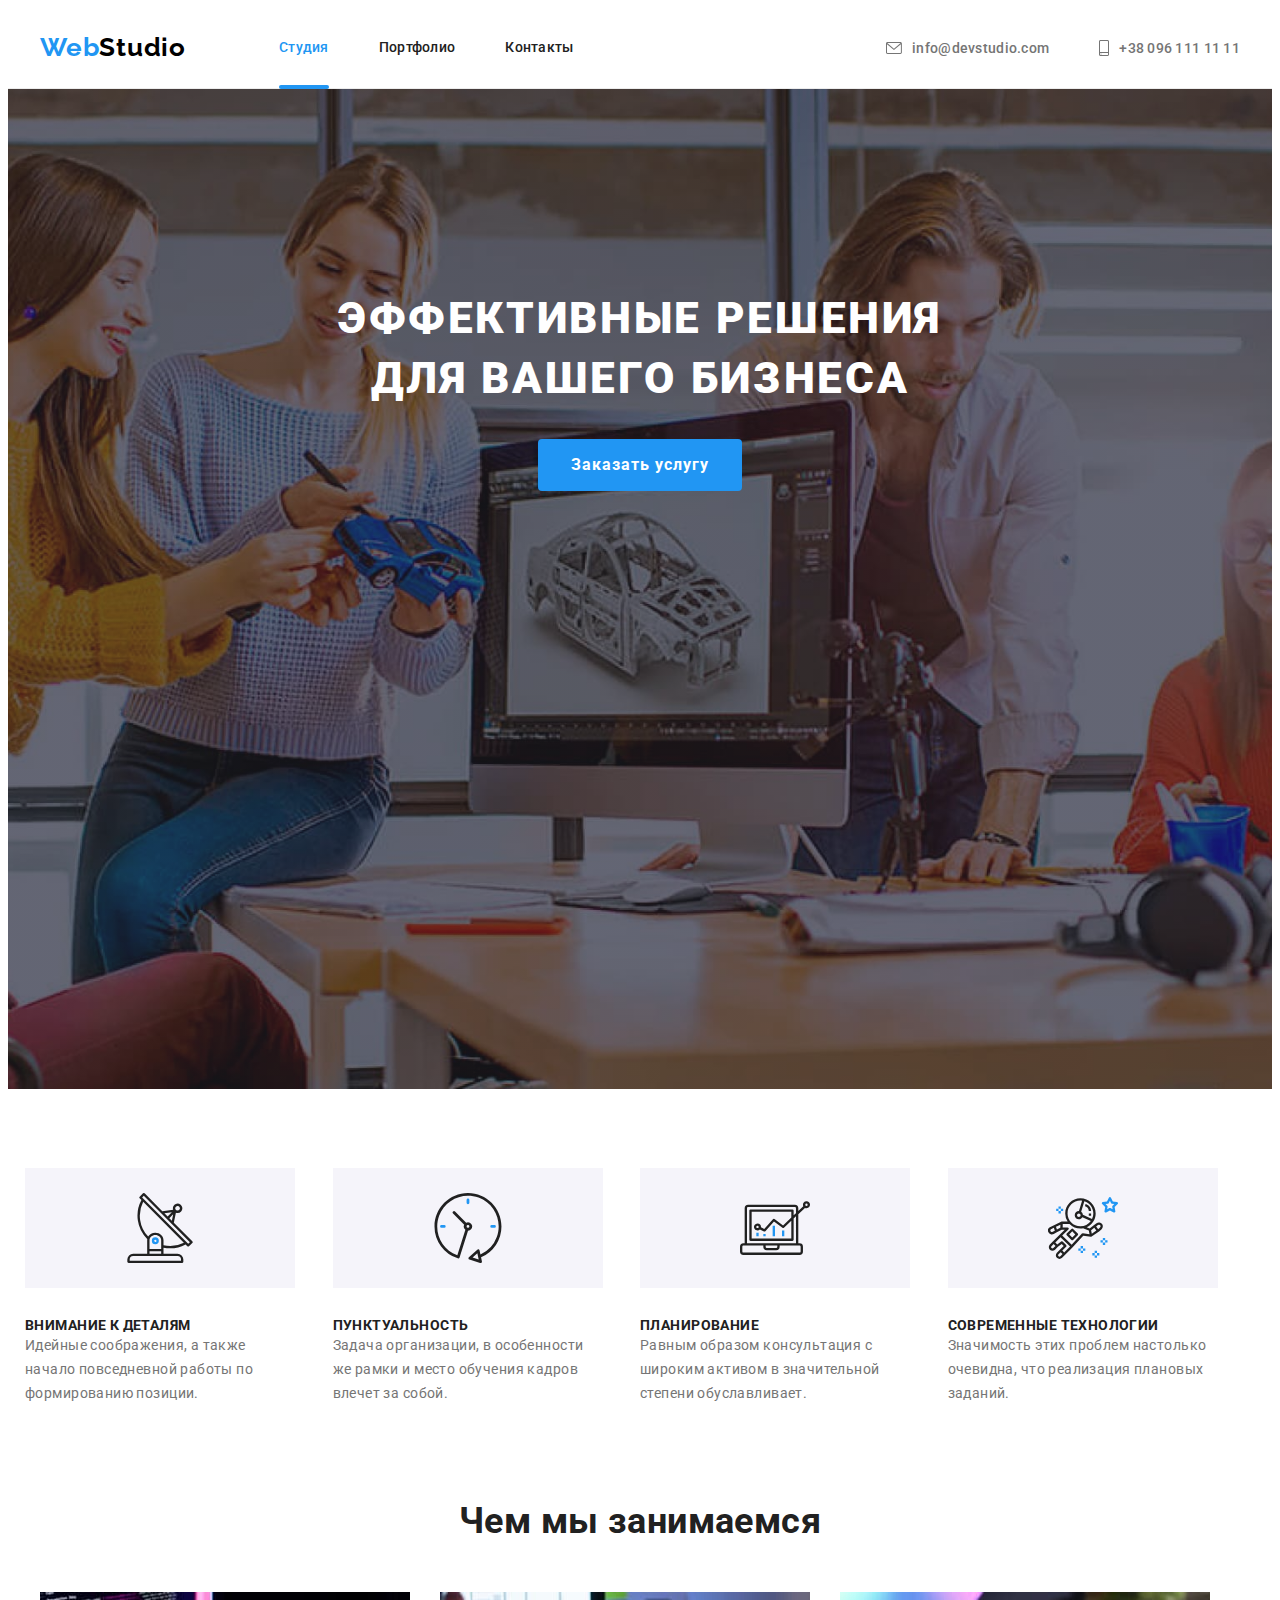
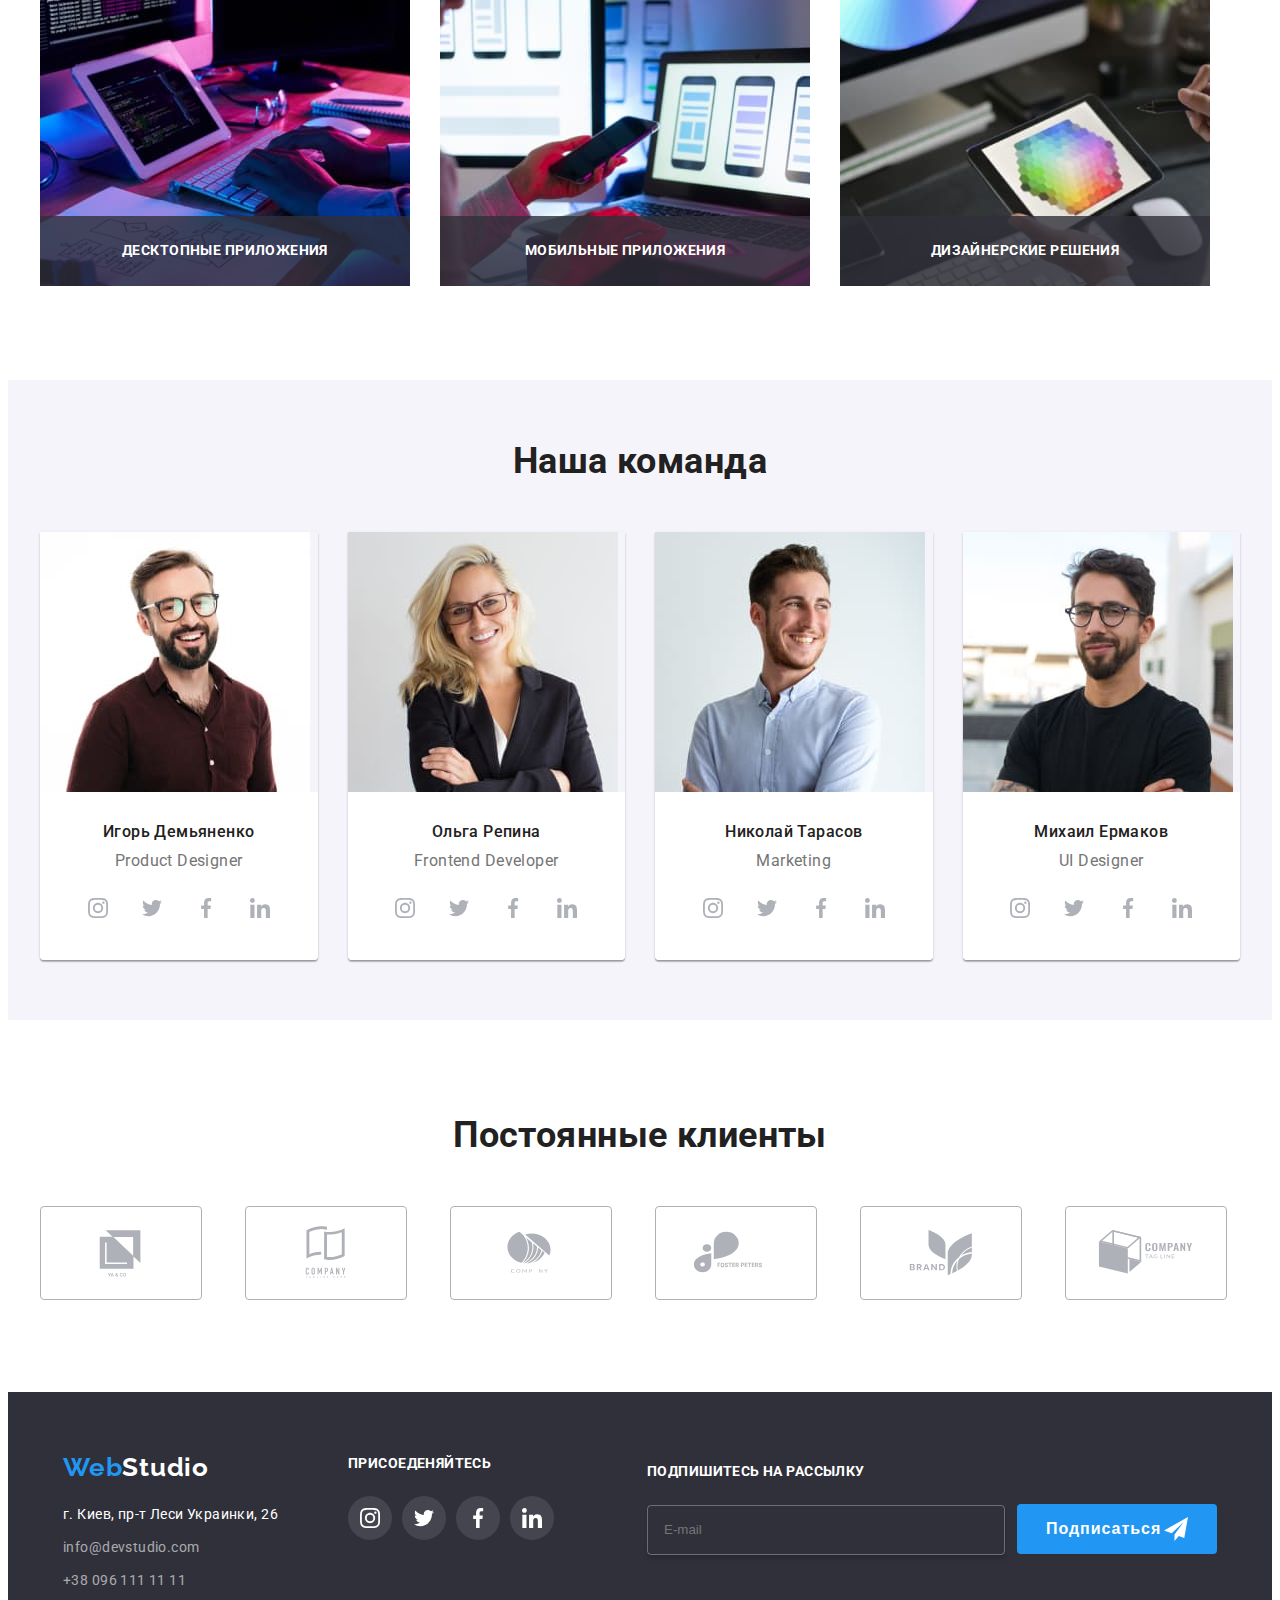
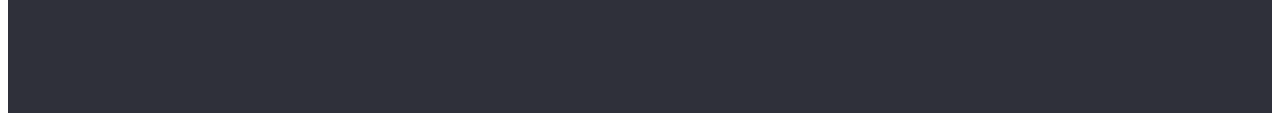
==== commit a4405f7a: "Correction work 2 re-sab" ====
--- a/index.html
+++ b/index.html
@@ -12,7 +12,6 @@
     <link rel="preconnect" href="https://fonts.gstatic.com" crossorigin>
     <link href="https://fonts.googleapis.com/css2?family=Raleway:wght@700&family=Roboto:wght@400;500;700;900&display=swap"
           rel="stylesheet">
-    <link rel="stylesheet" href="./css/styles.css">
     <link rel="stylesheet" href="./css/main.min.css">
 </head>
 
@@ -49,13 +48,14 @@
                         +38 096 111 11 11</a>
                     </li>
             </ul>
+            <button class="menu-open" data-menu-open>
+                <svg class="menu-open__icon" width="24" height="16">
+                    <use href="./images/icons.svg#icon-menu"> </use>
+                </svg>
+            </button>
         </div>
 
-        <button class="menu-open" data-menu-open>
-            <svg class="menu-open__icon" width="24" height="16">
-                <use href="./images/icons.svg#icon-menu"> </use>
-            </svg>
-        </button>
+
 
         <div class="mob-menu is-hidden" data-menu>
             <ul class="mob-menu-list">
--- a/css/main.min.css
+++ b/css/main.min.css
@@ -1,2 +1,2 @@
-:root{--primary-text-color: #757575;--secondary-text-color: #000000;--title-text-color: #212121;--accent-color: #2196f3;--primary-white-color: #ffffff;--secondary-white-color: rgba(255, 255, 255, 0.6)}body{background-color:var(--primary-white-color);font-family:'Roboto', sans-serif;letter-spacing:0.03em;font-size:14px;line-height:1.71}p,h1,h2,h3,h4,h5,h6{margin-top:0;margin-bottom:0}ul{list-style:none;margin-top:0;margin-bottom:0;padding-left:0}.images{display:block;max-width:100%;height:auto}a{text-decoration:none;color:inherit}.visually-hidden{position:absolute;width:1px;height:1px;margin:-1px;padding:0;overflow:hidden;border:0;clip:rect(0 0 0 0)}.container{padding-left:15px;padding-right:15px;margin:0 auto}@media screen and (min-width: 480px){.container{width:480px}}@media screen and (min-width: 768px){.container{width:768px}}@media screen and (min-width: 1200px){.container{width:1200px}}.button{display:inline-block;padding:6px 22px;text-align:center;border:1px solid transparent;border-radius:4px;font-family:Roboto;font-weight:500;font-size:16px;line-height:1.62;text-align:center;letter-spacing:0.03em;color:var(--title-text-color);cursor:pointer;transition-property:color, background-color, box-shadow;transition-duration:250ms;transition-timing-function:cubic-bezier(0.4, 0, 0.2, 1)}.button:hover,.button:focus{color:#ffffff;background-color:var(--accent-color);box-shadow:0px 3px 1px rgba(0,0,0,0.1),0px 1px 2px rgba(0,0,0,0.08),0px 2px 2px rgba(0,0,0,0.12)}.logo{padding-top:16px;padding-bottom:16px;font-size:24px;line-height:1.16;font-family:Raleway, sans-serif;font-weight:700;letter-spacing:0.03em;text-decoration:none;color:var(--secondary-text-color)}@media screen and (min-width: 768px){.logo{padding-top:26px;padding-bottom:26px;margin-right:88px}}@media screen and (min-width: 1200px){.logo{margin-right:93px;padding-top:24px;padding-bottom:25px;font-size:26px;line-height:1.19}}.logo-accent{color:var(--accent-color);margin:0}.modal{position:absolute;max-width:767px;min-height:581px;padding:40px;border-radius:4px;left:50%;top:50%;transform:translate(-50%, -50%);background-color:var(--primary-white-color)}.modal__btn-close{width:30px;height:30px;border:1px solid rgba(0,0,0,0.1);background-color:unset;border-radius:50%;position:absolute;right:8px;top:8px;cursor:pointer}.modal__btn-close:hover,.modal__btn-close:focus{fill:var(--accent-color);transition:fill 250ms cubic-bezier(0.4, 0, 0.2, 1)}.btn-close__icon{top:17px;right:17px}.modal-form__text{display:block;font-size:20px;line-height:calc(23/20);text-align:center;letter-spacing:0.03em;margin-bottom:12px;color:var(--title-text-color)}.modal-form-field{margin-bottom:20px}.modal-form-field__label{display:block;font-size:12px;line-height:calc(14/12);letter-spacing:0.01em;margin-bottom:4px;color:var(--primary-text-color)}.modal-form-field__input{width:100%;height:40px;padding-left:42px;border:1px solid rgba(33,33,33,0.2);border-radius:4px;cursor:pointer}.modal-form-field__input:hover,.modal-form-field__input:focus{outline:transparent;fill:var(--accent-color);border-color:var(--accent-color);transition:fill 250ms cubic-bezier(0.4, 0, 0.2, 1)}.modal-form-field__wrap{position:relative;display:block}.modal-form-field__icon{position:absolute;top:50%;left:12px;transform:translateY(-50%);color:var(--title-text-color);fill:var(--title-text-color)}.modal-form-field__input:hover+.modal-form-field__icon,.modal-form-field__input:focus+.modal-form-field__icon{fill:var(--accent-color);transition:fill 250ms cubic-bezier(0.4, 0, 0.2, 1)}.modal-form-field__comment{display:block;width:100%;height:120px;border:1px solid rgba(33,33,33,0.2);border-radius:4px;resize:none;padding:12px 16px;cursor:pointer}.modal-form-field__comment:hover,.modal-form-field__comment:focus{border-color:var(--accent-color);transition:fill 250ms cubic-bezier(0.4, 0, 0.2, 1)}.modal-form-field__comment::placeholder{font-size:12px;line-height:calc(14/12);letter-spacing:0.01em;color:rgba(117,117,117,0.5)}.modal-form-field__check-label{display:flex;justify-content:center;align-items:center;font-size:14px;line-height:calc(24/14);letter-spacing:0.03em;margin-top:30px;cursor:pointer;fill:var(--primary-white-color)}.modal-form-field__checkbox:checked+.modal-form-field__check-label>.modal-form-field__icon-check{background-color:var(--accent-color);border:transparent}.modal-form-field__link{color:var(--accent-color);margin-left:5px}.modal-form-field__icon-check{width:16px;height:15px;border:2px solid var(--title-text-color);border-radius:2px;margin-right:8px;display:flex;align-items:center;justify-content:center}.modal-form__submit-btn{padding:10px 55px;margin:0 auto}.backdrop{position:fixed;width:100vw;height:100vh;background-color:rgba(0,0,0,0.2);top:0;transition:opacity 250ms cubic-bezier(0.4, 0, 0.2, 1),visibility 250ms cubic-bezier(0.4, 0, 0.2, 1)}.backdrop.is-hidden{opacity:0;visibility:hidden;pointer-events:none}.social{display:flex;justify-content:center}.icon-nets__link{width:44px;height:44px;display:flex;justify-content:center;align-items:center;border-radius:50%;fill:#afb1b8;transition-property:fill, background-color;transition-duration:250ms;transition-timing-function:cubic-bezier(0.4, 0, 0.2, 1)}.icon-nets__link:hover,.icon-nets__link:focus{fill:var(--primary-white-color);background-color:var(--accent-color)}.social__item{display:block;margin-right:10px}.social__item:last-child{margin-right:0}.section{padding-top:60px;padding-bottom:60px}@media screen and (min-width: 1200px){.section{padding-top:94px;padding-bottom:94px}}.section__title{margin-bottom:50px;font-weight:700;font-size:36px;line-height:1.17;text-align:center;color:var(--title-text-color)}.header .container{display:flex;align-items:center}.navigation{display:flex;align-items:center}.site-nav{display:none}@media screen and (min-width: 768px){.site-nav{display:flex;align-items:center}}.site-nav__item{position:relative}.site-nav__item:not(:last-child){margin-right:50px}.site-nav__link{display:inline-block;padding-top:32px;padding-bottom:32px;font-weight:500;font-size:14px;line-height:1.14;letter-spacing:0.02em;transition-property:color;transition-duration:250ms;transition-timing-function:cubic-bezier(0.4, 0, 0.2, 1);color:var(--title-text-color)}.site-nav__link:hover,.site-nav__link:focus{color:var(--accent-color)}.site-nav__link--current{color:var(--accent-color)}.site-nav__link--current::after{content:'';position:absolute;left:0;bottom:-1px;width:100%;height:4px;border-radius:2px;background-color:var(--accent-color)}.header{border-bottom:1px solid #ececec;display:flex;align-items:baseline}.contacts{margin-left:auto}@media screen and (min-width: 1200px){.header .contacts{margin-left:auto;display:flex}}.contacts__item{display:none}@media screen and (min-width: 768px){.contacts__item{display:inline-block;display:flex;flex-direction:row;font-weight:500;font-size:12px;line-height:1.16;letter-spacing:0.02em;color:var(--primary-text-color)}}@media screen and (min-width: 768px) and (min-width: 1200px){.contacts__item{font-size:14px}.contacts__item:not(:last-child){margin-right:50px}}.contacts__link{transition-property:color;transition-duration:250ms;transition-timing-function:cubic-bezier(0.4, 0, 0.2, 1)}@media screen and (min-width: 768px){.contacts__link{padding:5px 0}}@media screen and (min-width: 1200px){.contacts__link{display:flex;align-items:center;padding-top:32px;padding-bottom:32px}}.contacts__link:hover,.contacts__link:focus{color:var(--accent-color)}.contacts__icon{margin-right:8px;fill:currentColor}@media screen and (min-width: 1200px){.contacts__icon{margin-right:10px}}.menu-open{margin-top:10px;margin-right:10px;background:transparent}@media screen and (min-width: 768px){.menu-open{display:none}}.menu-open__icon{fill:var(--secondary-text-color)}.menu-open__icon:hover,.menu-open__icon:focus{fill:var(--accent-color);transition:fill 250ms cubic-bezier(0.4, 0, 0.2, 1)}.mob-menu{width:100vw;height:100vh;position:fixed;top:0;left:0;padding-top:48px;padding-left:40px;padding-bottom:48px;display:flex;flex-wrap:wrap;background-color:var(--primary-white-color)}@media screen and (min-width: 768px){.mob-menu{display:none}}.mob-adresses{margin-top:auto}.modal-mob__btn-close{width:40px;height:40px;border:none;background-color:unset;position:absolute;right:15px;top:10px;cursor:pointer}.modal-mob__btn-close:hover,.modal-mob__btn-close:focus{fill:var(--accent-color);transition:fill 250ms cubic-bezier(0.4, 0, 0.2, 1)}.mob-menu-list__item{margin-bottom:32px}.mob-menu-list__item:last-child{margin-bottom:0}.mob-menu-list__link{font-weight:500;font-size:40px;line-height:1.175;letter-spacing:0.02em}.mob-menu-list__link:hover,.mob-menu-list__link:focus{color:var(--accent-color)}.mob-menu-list__link--current{color:var(--accent-color)}.mob-contacts__link{display:block;font-weight:500;letter-spacing:0.02em}.mob-tel{font-size:34px;line-height:1.17;margin-bottom:32px;color:var(--accent-color)}.mob-mail{font-size:24px;line-height:1.16;margin-bottom:64px;color:#757575}.mob-nets{display:flex;align-items:flex-end}.mob-nets__item{font-weight:500;font-size:18px;line-height:1.22;letter-spacing:0.02em;color:var(--accent-color)}.mob-nets__link{position:relative;margin-right:20px}.mob-nets__link::before{content:"";position:absolute;top:0;left:-10px;width:1px;height:22px;background-color:rgba(33,33,33,0.2)}.mob-menu.is-hidden{opacity:0;visibility:hidden;pointer-events:none}.hero{max-width:1600px;min-height:400px;padding:118px 0;margin-left:auto;margin-right:auto;background-image:linear-gradient(to right, rgba(47,48,58,0.4), rgba(47,48,58,0.4)),url(../images/hero/hero-bg-mob1x.jpg);background-repeat:no-repeat;background-position:center;background-size:cover;background-color:#c4c4c4}@media (min-device-pixel-ratio: 2), (min-resolution: 192dpi), (min-resolution: 2dppx){.hero{background-image:linear-gradient(to right, rgba(47,48,58,0.4), rgba(47,48,58,0.4)),url(../images/hero/hero-bg-mob2x.jpg)}}@media screen and (min-width: 1200px){.hero{height:600px;padding:200px 0;margin-left:auto;margin-right:auto;background-image:linear-gradient(to right, rgba(47,48,58,0.4), rgba(47,48,58,0.4)),url(../images/hero/hero-bg-desktop1x.jpg);background-image:linear-gradient(to right, rgba(47,48,58,0.4), rgba(47,48,58,0.4)),url(../images/hero/hero-bg-desktop2x.jpg)}}.hero__title{margin-right:auto;margin-left:auto;margin-bottom:30px;width:360px;text-align:center;font-weight:900;font-size:26px;line-height:1.62;text-align:center;letter-spacing:0.06em;text-transform:uppercase;color:var(--primary-white-color)}@media screen and (min-width: 1200px){.hero__title{width:696px;font-size:44px;line-height:1.36}}.hero__button{display:block;min-width:200px;border-radius:4px;margin-left:auto;margin-right:auto;padding:10px 32px;text-align:center;border:1px solid transparent;font-weight:700;font-size:16px;line-height:1.87;align-items:center;text-align:center;letter-spacing:0.06em;color:var(--primary-white-color);background-color:var(--accent-color);cursor:pointer}@media screen and (min-width: 768px){.preferences{display:flex;flex-wrap:wrap;margin:-15px}}@media screen and (min-width: 1200px){.preferences{flex-wrap:unset}}.preferences .preferences__item{margin:15px}@media screen and (min-width: 768px){.preferences .preferences__item{width:calc((100% - 60px) / 2);margin:15px}}.preferences__title{text-align:center;margin-left:auto;margin-right:auto;margin-bottom:10px;font-weight:700;font-size:14px;line-height:1.14;text-transform:uppercase;color:var(--title-text-color)}@media screen and (min-width: 768px){.preferences__title{margin:0;text-align:start}}.preferences__text{color:var(--primary-text-color)}@media screen and (min-width: 1200px){.preferences__text{width:270px}}.preferences__box{display:flex;justify-content:center;align-items:center;margin-bottom:30px;width:450px;height:120px;background-color:#f5f4fa}@media screen and (min-width: 768px){.preferences__box{width:354px}}@media screen and (min-width: 1200px){.preferences__box{width:270px}}.preferences__icon-picture{border-radius:4px;justify-content:center}.section--no-padding-top{display:none;padding-top:0}@media screen and (min-width: 1200px){.section--no-padding-top{display:flex}}.activities{display:flex}.activities__item{display:inline-flex;align-items:flex-end;margin-right:30px;position:relative}.activities__item:last-child{margin-right:0}.activities__text{position:absolute;display:flex;justify-content:center;align-items:center;width:100%;min-height:70px;font-weight:bold;line-height:1.14;text-align:center;text-transform:uppercase;color:var(--primary-white-color);background-color:rgba(47,48,58,0.8)}.section--other-background{background-color:#f5f4fa;padding:60px 0}@media screen and (min-width: 768px){.our-team{display:flex;flex-wrap:wrap;margin:-15px}}@media screen and (min-width: 1200px){.our-team{flex-wrap:unset}}.our-team .our-team__item{overflow:hidden;box-shadow:0px 1px 3px rgba(0,0,0,0.12),0px 1px 1px rgba(0,0,0,0.14),0px 2px 1px rgba(0,0,0,0.2);border-radius:0px 0px 4px 4px}@media screen and (min-width: 768px){.our-team .our-team__item{margin:15px;width:calc((100% - 60px) / 2)}}@media screen and (min-width: 1200px){.our-team .our-team__item{width:calc((100% - 90px) / 4)}}.our-team__content{padding-top:30px;padding-bottom:30px;background-color:var(--primary-white-color)}.our-team__title{text-align:center;margin-bottom:10px;font-weight:500;font-size:16px;line-height:1.19;text-align:center;color:var(--title-text-color)}.our-team__text{text-align:center;font-size:16px;line-height:1.19;text-align:center;margin-bottom:16px;color:var(--primary-text-color)}.clients{display:flex;flex-wrap:wrap;margin:-15px}@media screen and (min-width: 1200px){.clients{flex-wrap:unset;display:flex;justify-content:center;align-items:center}}.clients__item{height:92px;flex-basis:calc((100% - 60px) / 2);margin:15px}@media screen and (min-width: 768px){.clients__item{flex-basis:calc((100% - 90px) / 3)}}@media screen and (min-width: 1200px){.clients__item{width:170px;margin-right:30px}}.clients__link{display:flex;justify-content:center;align-items:center;width:100%;height:100%;fill:#afb1b8;border:1px solid #afb1b8;border-radius:4px;transition-property:fill, border-color;transition-duration:250ms;transition-timing-function:cubic-bezier(0.4, 0, 0.2, 1)}.clients__link:hover,.clients__link:focus{fill:var(--accent-color);border-color:var(--accent-color)}.footer{padding-top:60px;background-color:#2f303a}@media screen and (min-width: 768px){.footer{padding-bottom:60px}}@media screen and (min-width: 1200px){.footer{padding:60px 0}}.footer .container{display:flex;justify-content:center;align-items:center;flex-wrap:wrap;flex-direction:column;padding:0 15px;margin:0 auto}@media screen and (min-width: 1200px){.footer .container{align-items:baseline;flex-direction:row}}.footer-contacts{margin-bottom:60px}@media screen and (min-width: 768px){.footer-contacts{display:flex}}.footer-adress{flex-grow:1;display:flex;flex-direction:column;text-align:center;margin-bottom:60px}@media screen and (min-width: 768px){.footer-adress{margin-right:165px;margin-bottom:0}}@media screen and (min-width: 1200px){.footer-adress{align-items:flex-start;margin-right:0;margin-bottom:0}}.footer__logo{display:block;margin:0;padding:0;margin-bottom:20px;font-family:Raleway, sans-serif;font-weight:700;font-size:26px;line-height:1.19;letter-spacing:0.03em;text-decoration:none}.adress-variants{font-style:normal}@media screen and (min-width: 1200px){.adress-variants{margin-bottom:0}}.adress-variants-list__item{display:block;margin-bottom:9px;color:rgba(255,255,255,0.6);transition-property:color;transition-duration:250ms;transition-timing-function:cubic-bezier(0.4, 0, 0.2, 1)}.adress-variants-list__item:first-child{color:var(--primary-white-color)}.adress-variants-list__item:last-child{margin-bottom:0}@media screen and (min-width: 1200px){.adress-variants-list__item{text-align:start}}.adress-variants-list__link:hover,.adress-variants-list__link:focus{color:var(--accent-color)}.footer__logo--white{color:var(--primary-white-color)}@media screen and (min-width: 1200px){.social-nets{margin-left:70px}}.social-nets-list{display:flex;margin-top:20px}.social-nets-list__item{width:44px;height:44px;margin-right:10px}.social-nets-list__item:last-child{margin-right:0px}.social-nets-list__link{display:flex;justify-content:center;align-items:center;width:100%;height:100%;border-radius:50%;background-color:rgba(255,255,255,0.1);fill:var(--primary-white-color);transition-property:background-color;transition-duration:250ms;transition-timing-function:cubic-bezier(0.4, 0, 0.2, 1)}.social-nets-list__link:hover,.social-nets-list__link:focus{background-color:var(--accent-color)}.subscribe{display:flex;width:450px;margin-bottom:55px;justify-content:center;text-align:center}@media screen and (min-width: 768px){.subscribe{margin-bottom:0}}@media screen and (min-width: 1200px){.subscribe{width:570px;margin-left:93px;margin-bottom:0}}.social-nets__text,.suscribe-form__text{text-align:center;font-size:14px;font-weight:700;color:var(--primary-white-color)}@media screen and (min-width: 1200px){.social-nets__text,.suscribe-form__text{text-align:start}}.suscribe-form__text,.email{display:block;text-align:center;margin-bottom:20px}@media screen and (min-width: 768px){.suscribe-form__text,.email{text-align:center}}@media screen and (min-width: 1200px){.suscribe-form__text,.email{margin-top:0;text-align:start}}.subscribe-steps{display:flex;flex-direction:column;justify-content:center;align-items:center}@media screen and (min-width: 1200px){.subscribe-steps{justify-content:space-between;align-items:baseline;width:570px;margin-top:20px;flex-direction:unset}}.subscribe-steps__email{display:block;padding-left:16px;padding-top:15px;padding-bottom:15px;margin-bottom:20px;width:460px;height:50px;border:1px solid rgba(255,255,255,0.3);box-sizing:border-box;border-radius:4px;box-shadow:0px 4px 4px rgba(0,0,0,0.15);background-color:transparent;color:var(--primary-white-color)}@media screen and (min-width: 768px){.subscribe-steps__email{width:450px}}@media screen and (min-width: 1200px){.subscribe-steps__email{width:358px;margin-bottom:0}}.mail::placeholder{font-size:16px;line-height:calc(20/16);letter-spacing:0.03em;color:rgba(255,255,255,0.6)}.subscribe-steps__submit-btn,.modal-form__submit-btn{display:block;min-width:200px;border-radius:4px;padding:10px 62px 10px 29px;border:1px solid transparent;font-weight:700;font-size:16px;line-height:1.87;align-items:center;text-align:center;letter-spacing:0.06em;color:var(--primary-white-color);background-color:var(--accent-color);cursor:pointer}.subscribe-steps__submit-btn{display:flex;align-items:center;justify-content:space-between;min-width:200px;height:50px;padding:10px 28px}.filter{display:flex;flex-direction:row;flex-wrap:wrap;margin-bottom:40px}@media screen and (min-width: 768px){.filter{justify-content:center}}.filter__item{margin-right:8px}.filter__item:nth-child(-n+3){margin-bottom:15px}@media screen and (min-width: 768px){.filter__item:nth-child(-n+3){margin-bottom:0}}.filter__item:last-child{margin-right:0}@media screen and (min-width: 768px){.projects{display:flex;flex-wrap:wrap;margin-right:-30px;margin-top:-30px}}.projects__item{display:flex;width:450px;margin-top:30px;background:#ffffff;box-sizing:border-box}@media screen and (min-width: 768px){.projects__item{width:354px;flex-basis:calc((100% - 60px) / 2);margin-right:30px}}@media screen and (min-width: 1200px){.projects__item{flex-basis:calc((100% - 90px) / 3)}}.projects__link{transition-property:box-shadow;transition-duration:250ms;transition-timing-function:cubic-bezier(0.4, 0, 0.2, 1)}.projects__link:hover,.projects__link:focus{box-shadow:1px 4px 6px 0px rgba(0,0,0,0.16),0px 4px 4px 0px rgba(0,0,0,0.06),0px 1px 1px 0px rgba(0,0,0,0.12)}.projects__content{padding:20px 24px;border-left:1px solid #eee;border-right:1px solid #eee;border-bottom:1px solid #eee}.content__title{font-weight:700;font-size:18px;line-height:2;letter-spacing:0.06em;color:var(--title-text-color)}.content__text{margin-top:4px;font-size:16px;line-height:1.87;color:var(--primary-text-color)}.projects__thumb{position:relative;overflow:hidden}.projects__description{position:absolute;top:0;left:0;height:100%;padding:63px 24px;transform:translateY(101%);transition:transform 250ms cubic-bezier(0.4, 0, 0.2, 1);font-size:18px;line-height:1.55;background-color:rgba(33,150,243,0.9);color:var(--primary-white-color)}.projects__link:hover .projects__description,.projects__link:focus .projects__description{transform:translateY(0)}
+:root{--primary-text-color: #757575;--secondary-text-color: #000000;--title-text-color: #212121;--accent-color: #2196f3;--primary-white-color: #ffffff;--secondary-white-color: rgba(255, 255, 255, 0.6)}body{background-color:var(--primary-white-color);font-family:'Roboto', sans-serif;letter-spacing:0.03em;font-size:14px;line-height:1.71}p,h1,h2,h3,h4,h5,h6{margin-top:0;margin-bottom:0}ul{list-style:none;margin-top:0;margin-bottom:0;padding-left:0}.images{display:block;max-width:100%;height:auto}a{text-decoration:none;color:inherit}.visually-hidden{position:absolute;width:1px;height:1px;margin:-1px;padding:0;overflow:hidden;border:0;clip:rect(0 0 0 0)}.container{padding-left:15px;padding-right:15px;margin:0 auto}@media screen and (min-width: 480px){.container{width:480px}}@media screen and (min-width: 768px){.container{width:768px}}@media screen and (min-width: 1200px){.container{width:1200px}}.button{display:inline-block;padding:6px 22px;text-align:center;border:1px solid transparent;border-radius:4px;font-family:Roboto;font-weight:500;font-size:16px;line-height:1.62;text-align:center;letter-spacing:0.03em;color:var(--title-text-color);cursor:pointer;transition-property:color, background-color, box-shadow;transition-duration:250ms;transition-timing-function:cubic-bezier(0.4, 0, 0.2, 1)}.button:hover,.button:focus{color:#ffffff;background-color:var(--accent-color);box-shadow:0px 3px 1px rgba(0,0,0,0.1),0px 1px 2px rgba(0,0,0,0.08),0px 2px 2px rgba(0,0,0,0.12)}.logo{padding-top:16px;padding-bottom:16px;font-size:24px;line-height:1.16;font-family:Raleway, sans-serif;font-weight:700;letter-spacing:0.03em;text-decoration:none;color:var(--secondary-text-color)}@media screen and (min-width: 768px){.logo{padding-top:26px;padding-bottom:26px;margin-right:88px}}@media screen and (min-width: 1200px){.logo{margin-right:93px;padding-top:24px;padding-bottom:25px;font-size:26px;line-height:1.19}}.logo-accent{color:var(--accent-color);margin:0}.modal{position:absolute;max-width:767px;min-height:581px;padding:40px;border-radius:4px;left:50%;top:50%;transform:translate(-50%, -50%);background-color:var(--primary-white-color)}.modal__btn-close{width:30px;height:30px;border:1px solid rgba(0,0,0,0.1);background-color:unset;border-radius:50%;position:absolute;right:8px;top:8px;cursor:pointer}.modal__btn-close:hover,.modal__btn-close:focus{fill:var(--accent-color);transition:fill 250ms cubic-bezier(0.4, 0, 0.2, 1)}.btn-close__icon{top:17px;right:17px}.modal-form__text{display:block;font-size:20px;line-height:calc(23/20);text-align:center;letter-spacing:0.03em;margin-bottom:12px;color:var(--title-text-color)}.modal-form-field{margin-bottom:20px}.modal-form-field__label{display:block;font-size:12px;line-height:calc(14/12);letter-spacing:0.01em;margin-bottom:4px;color:var(--primary-text-color)}.modal-form-field__input{width:100%;height:40px;padding-left:42px;border:1px solid rgba(33,33,33,0.2);border-radius:4px;cursor:pointer}.modal-form-field__input:hover,.modal-form-field__input:focus{outline:transparent;fill:var(--accent-color);border-color:var(--accent-color);transition:fill 250ms cubic-bezier(0.4, 0, 0.2, 1)}.modal-form-field__wrap{position:relative;display:block}.modal-form-field__icon{position:absolute;top:50%;left:12px;transform:translateY(-50%);color:var(--title-text-color);fill:var(--title-text-color)}.modal-form-field__input:hover+.modal-form-field__icon,.modal-form-field__input:focus+.modal-form-field__icon{fill:var(--accent-color);transition:fill 250ms cubic-bezier(0.4, 0, 0.2, 1)}.modal-form-field__comment{display:block;width:100%;height:120px;border:1px solid rgba(33,33,33,0.2);border-radius:4px;resize:none;padding:12px 16px;cursor:pointer}.modal-form-field__comment:hover,.modal-form-field__comment:focus{border-color:var(--accent-color);transition:fill 250ms cubic-bezier(0.4, 0, 0.2, 1)}.modal-form-field__comment::placeholder{font-size:12px;line-height:calc(14/12);letter-spacing:0.01em;color:rgba(117,117,117,0.5)}.modal-form-field__check-label{display:flex;justify-content:center;align-items:center;font-size:14px;line-height:calc(24/14);letter-spacing:0.03em;margin-top:30px;cursor:pointer;fill:var(--primary-white-color)}.modal-form-field__checkbox:checked+.modal-form-field__check-label>.modal-form-field__icon-check{background-color:var(--accent-color);border:transparent}.modal-form-field__link{color:var(--accent-color);margin-left:5px}.modal-form-field__icon-check{width:16px;height:15px;border:2px solid var(--title-text-color);border-radius:2px;margin-right:8px;display:flex;align-items:center;justify-content:center}.modal-form__submit-btn{padding:10px 55px;margin:0 auto}.backdrop{position:fixed;width:100vw;height:100vh;background-color:rgba(0,0,0,0.2);top:0;transition:opacity 250ms cubic-bezier(0.4, 0, 0.2, 1),visibility 250ms cubic-bezier(0.4, 0, 0.2, 1)}.backdrop.is-hidden{opacity:0;visibility:hidden;pointer-events:none}.social{display:flex;justify-content:center}.icon-nets__link{width:44px;height:44px;display:flex;justify-content:center;align-items:center;border-radius:50%;fill:#afb1b8;transition-property:fill, background-color;transition-duration:250ms;transition-timing-function:cubic-bezier(0.4, 0, 0.2, 1)}.icon-nets__link:hover,.icon-nets__link:focus{fill:var(--primary-white-color);background-color:var(--accent-color)}.social__item{display:block;margin-right:10px}.social__item:last-child{margin-right:0}.section{padding-top:60px;padding-bottom:60px}@media screen and (min-width: 1200px){.section{padding-top:94px;padding-bottom:94px}}.section__title{margin-bottom:50px;font-weight:700;font-size:36px;line-height:1.17;text-align:center;color:var(--title-text-color)}.header .container{justify-content:space-between;display:flex;align-items:center}.navigation{display:flex;align-items:center}.site-nav{display:none}@media screen and (min-width: 768px){.site-nav{display:flex;align-items:center}}.site-nav__item{position:relative}.site-nav__item:not(:last-child){margin-right:50px}.site-nav__link{display:inline-block;padding-top:32px;padding-bottom:32px;font-weight:500;font-size:14px;line-height:1.14;letter-spacing:0.02em;transition-property:color;transition-duration:250ms;transition-timing-function:cubic-bezier(0.4, 0, 0.2, 1);color:var(--title-text-color)}.site-nav__link:hover,.site-nav__link:focus{color:var(--accent-color)}.site-nav__link--current{color:var(--accent-color)}.site-nav__link--current::after{content:'';position:absolute;left:0;bottom:-1px;width:100%;height:4px;border-radius:2px;background-color:var(--accent-color)}.header{border-bottom:1px solid #ececec;display:flex;align-items:baseline}.contacts{margin-left:auto}@media screen and (min-width: 1200px){.header .contacts{margin-left:auto;display:flex}}.contacts__item{display:none}@media screen and (min-width: 768px){.contacts__item{display:inline-block;display:flex;flex-direction:row;font-weight:500;font-size:12px;line-height:1.16;letter-spacing:0.02em;color:var(--primary-text-color)}}@media screen and (min-width: 768px) and (min-width: 1200px){.contacts__item{font-size:14px}.contacts__item:not(:last-child){margin-right:50px}}.contacts__link{transition-property:color;transition-duration:250ms;transition-timing-function:cubic-bezier(0.4, 0, 0.2, 1)}@media screen and (min-width: 768px){.contacts__link{padding:5px 0}}@media screen and (min-width: 1200px){.contacts__link{display:flex;align-items:center;padding-top:32px;padding-bottom:32px}}.contacts__link:hover,.contacts__link:focus{color:var(--accent-color)}.contacts__icon{margin-right:8px;fill:currentColor}@media screen and (min-width: 1200px){.contacts__icon{margin-right:10px}}.menu-open{background:transparent}@media screen and (min-width: 768px){.menu-open{display:none}}.menu-open__icon{fill:var(--secondary-text-color)}.menu-open__icon:hover,.menu-open__icon:focus{fill:var(--accent-color);transition:fill 250ms cubic-bezier(0.4, 0, 0.2, 1)}.mob-menu{width:100vw;height:100vh;position:fixed;top:0;left:0;padding-top:48px;padding-left:40px;padding-bottom:48px;display:flex;flex-wrap:wrap;background-color:var(--primary-white-color)}@media screen and (min-width: 768px){.mob-menu{display:none}}.mob-adresses{margin-top:auto}.modal-mob__btn-close{width:40px;height:40px;border:none;background-color:unset;position:absolute;right:15px;top:10px;cursor:pointer}.modal-mob__btn-close:hover,.modal-mob__btn-close:focus{fill:var(--accent-color);transition:fill 250ms cubic-bezier(0.4, 0, 0.2, 1)}.mob-menu-list__item{margin-bottom:32px}.mob-menu-list__item:last-child{margin-bottom:0}.mob-menu-list__link{font-weight:500;font-size:40px;line-height:1.175;letter-spacing:0.02em}.mob-menu-list__link:hover,.mob-menu-list__link:focus{color:var(--accent-color)}.mob-menu-list__link--current{color:var(--accent-color)}.mob-contacts__link{display:block;font-weight:500;letter-spacing:0.02em}.mob-tel{font-size:34px;line-height:1.17;margin-bottom:32px;color:var(--accent-color)}.mob-mail{font-size:24px;line-height:1.16;margin-bottom:64px;color:#757575}.mob-nets{display:flex;align-items:flex-end}.mob-nets__item{font-weight:500;font-size:18px;line-height:1.22;letter-spacing:0.02em;color:var(--accent-color)}.mob-nets__link{position:relative;margin-right:20px}.mob-nets__link::before{content:"";position:absolute;top:0;left:-10px;width:1px;height:22px;background-color:rgba(33,33,33,0.2)}.mob-menu.is-hidden{opacity:0;visibility:hidden;pointer-events:none}.hero{max-width:1600px;min-height:400px;padding:118px 0;margin-left:auto;margin-right:auto;background-image:linear-gradient(to right, rgba(47,48,58,0.4), rgba(47,48,58,0.4)),url(../images/hero/hero-bg-mob1x.jpg);background-repeat:no-repeat;background-position:center;background-size:cover;background-color:#c4c4c4}@media (min-device-pixel-ratio: 2), (min-resolution: 192dpi), (min-resolution: 2dppx){.hero{background-image:linear-gradient(to right, rgba(47,48,58,0.4), rgba(47,48,58,0.4)),url(../images/hero/hero-bg-mob2x.jpg)}}@media screen and (min-width: 1200px){.hero{height:600px;padding:200px 0;margin-left:auto;margin-right:auto;background-image:linear-gradient(to right, rgba(47,48,58,0.4), rgba(47,48,58,0.4)),url(../images/hero/hero-bg-desktop1x.jpg);background-image:linear-gradient(to right, rgba(47,48,58,0.4), rgba(47,48,58,0.4)),url(../images/hero/hero-bg-desktop2x.jpg)}}.hero__title{margin-right:auto;margin-left:auto;margin-bottom:30px;width:360px;text-align:center;font-weight:900;font-size:26px;line-height:1.62;text-align:center;letter-spacing:0.06em;text-transform:uppercase;color:var(--primary-white-color)}@media screen and (min-width: 1200px){.hero__title{width:696px;font-size:44px;line-height:1.36}}.hero__button{display:block;min-width:200px;border-radius:4px;margin-left:auto;margin-right:auto;padding:10px 32px;text-align:center;border:1px solid transparent;font-weight:700;font-size:16px;line-height:1.87;align-items:center;text-align:center;letter-spacing:0.06em;color:var(--primary-white-color);background-color:var(--accent-color);cursor:pointer}@media screen and (min-width: 768px){.preferences{display:flex;flex-wrap:wrap;margin:-15px}}@media screen and (min-width: 1200px){.preferences{flex-wrap:unset}}.preferences .preferences__item{margin:15px}@media screen and (min-width: 768px){.preferences .preferences__item{width:calc((100% - 60px) / 2);margin:0;margin-bottom:15px}}.preferences__title{text-align:center;margin-left:auto;margin-right:auto;margin-bottom:10px;font-weight:700;font-size:14px;line-height:1.14;text-transform:uppercase;color:var(--title-text-color)}@media screen and (min-width: 768px){.preferences__title{margin:0;text-align:start}}.preferences__text{color:var(--primary-text-color)}@media screen and (min-width: 1200px){.preferences__text{width:270px}}.preferences__box{display:flex;justify-content:center;align-items:center;margin-bottom:30px;height:120px;background-color:#f5f4fa}@media screen and (min-width: 768px){.preferences__box{width:354px}}@media screen and (min-width: 1200px){.preferences__box{width:270px}}.preferences__icon-picture{border-radius:4px;justify-content:center}.section--no-padding-top{display:none;padding-top:0}@media screen and (min-width: 1200px){.section--no-padding-top{display:flex}}.activities{display:flex}.activities__item{display:inline-flex;align-items:flex-end;margin-right:30px;position:relative}.activities__item:last-child{margin-right:0}.activities__text{position:absolute;display:flex;justify-content:center;align-items:center;width:100%;min-height:70px;font-weight:bold;line-height:1.14;text-align:center;text-transform:uppercase;color:var(--primary-white-color);background-color:rgba(47,48,58,0.8)}.section--other-background{background-color:#f5f4fa;padding:60px 0}@media screen and (min-width: 768px){.our-team{display:flex;flex-wrap:wrap;margin:-15px}}@media screen and (min-width: 1200px){.our-team{flex-wrap:unset}}.our-team .our-team__item{overflow:hidden;box-shadow:0px 1px 3px rgba(0,0,0,0.12),0px 1px 1px rgba(0,0,0,0.14),0px 2px 1px rgba(0,0,0,0.2);border-radius:0px 0px 4px 4px}@media screen and (min-width: 768px){.our-team .our-team__item{margin:15px;width:calc((100% - 60px) / 2)}}@media screen and (min-width: 1200px){.our-team .our-team__item{width:calc((100% - 90px) / 4)}}.our-team__content{padding-top:30px;padding-bottom:30px;background-color:var(--primary-white-color)}.our-team__title{text-align:center;margin-bottom:10px;font-weight:500;font-size:16px;line-height:1.19;text-align:center;color:var(--title-text-color)}.our-team__text{text-align:center;font-size:16px;line-height:1.19;text-align:center;margin-bottom:16px;color:var(--primary-text-color)}.clients{display:flex;flex-wrap:wrap;margin:-15px}@media screen and (min-width: 1200px){.clients{flex-wrap:unset;display:flex;justify-content:center;align-items:center}}.clients__item{height:92px;flex-basis:calc((100% - 60px) / 2);margin:15px}@media screen and (min-width: 768px){.clients__item{flex-basis:calc((100% - 90px) / 3)}}@media screen and (min-width: 1200px){.clients__item{width:170px;margin-right:30px}}.clients__link{display:flex;justify-content:center;align-items:center;width:100%;height:100%;fill:#afb1b8;border:1px solid #afb1b8;border-radius:4px;transition-property:fill, border-color;transition-duration:250ms;transition-timing-function:cubic-bezier(0.4, 0, 0.2, 1)}.clients__link:hover,.clients__link:focus{fill:var(--accent-color);border-color:var(--accent-color)}.footer{padding-top:60px;background-color:#2f303a}@media screen and (min-width: 768px){.footer{padding-bottom:60px}}@media screen and (min-width: 1200px){.footer{padding:60px 0}}.footer .container{display:flex;justify-content:center;align-items:center;flex-wrap:wrap;flex-direction:column;padding:0 15px;margin:0 auto}@media screen and (min-width: 1200px){.footer .container{align-items:baseline;flex-direction:row}}.footer-contacts{margin-bottom:60px}@media screen and (min-width: 768px){.footer-contacts{display:flex}}.footer-adress{flex-grow:1;display:flex;flex-direction:column;text-align:center;margin-bottom:60px}@media screen and (min-width: 768px){.footer-adress{margin-right:165px;margin-bottom:0}}@media screen and (min-width: 1200px){.footer-adress{align-items:flex-start;margin-right:0;margin-bottom:0}}.footer__logo{display:block;margin:0;padding:0;margin-bottom:20px;font-family:Raleway, sans-serif;font-weight:700;font-size:26px;line-height:1.19;letter-spacing:0.03em;text-decoration:none}.adress-variants{font-style:normal}@media screen and (min-width: 1200px){.adress-variants{margin-bottom:0}}.adress-variants-list__item{display:block;margin-bottom:9px;color:rgba(255,255,255,0.6);transition-property:color;transition-duration:250ms;transition-timing-function:cubic-bezier(0.4, 0, 0.2, 1)}.adress-variants-list__item:first-child{color:var(--primary-white-color)}.adress-variants-list__item:last-child{margin-bottom:0}@media screen and (min-width: 1200px){.adress-variants-list__item{text-align:start}}.adress-variants-list__link:hover,.adress-variants-list__link:focus{color:var(--accent-color)}.footer__logo--white{color:var(--primary-white-color)}@media screen and (min-width: 1200px){.social-nets{margin-left:70px}}.social-nets-list{display:flex;margin-top:20px}.social-nets-list__item{width:44px;height:44px;margin-right:10px}.social-nets-list__item:last-child{margin-right:0px}.social-nets-list__link{display:flex;justify-content:center;align-items:center;width:100%;height:100%;border-radius:50%;background-color:rgba(255,255,255,0.1);fill:var(--primary-white-color);transition-property:background-color;transition-duration:250ms;transition-timing-function:cubic-bezier(0.4, 0, 0.2, 1)}.social-nets-list__link:hover,.social-nets-list__link:focus{background-color:var(--accent-color)}.subscribe{display:flex;width:450px;margin-bottom:55px;justify-content:center;text-align:center}@media screen and (min-width: 768px){.subscribe{margin-bottom:0}}@media screen and (min-width: 1200px){.subscribe{width:570px;margin-left:93px;margin-bottom:0}}.social-nets__text,.suscribe-form__text{text-align:center;font-size:14px;font-weight:700;color:var(--primary-white-color)}@media screen and (min-width: 1200px){.social-nets__text,.suscribe-form__text{text-align:start}}.suscribe-form__text,.email{display:block;text-align:center;margin-bottom:20px}@media screen and (min-width: 768px){.suscribe-form__text,.email{text-align:center}}@media screen and (min-width: 1200px){.suscribe-form__text,.email{margin-top:0;text-align:start}}.subscribe-steps{display:flex;flex-direction:column;justify-content:center;align-items:center}@media screen and (min-width: 1200px){.subscribe-steps{justify-content:space-between;align-items:baseline;width:570px;margin-top:20px;flex-direction:unset}}.subscribe-steps__email{display:block;padding-left:16px;padding-top:15px;padding-bottom:15px;margin-bottom:20px;width:460px;height:50px;border:1px solid rgba(255,255,255,0.3);box-sizing:border-box;border-radius:4px;box-shadow:0px 4px 4px rgba(0,0,0,0.15);background-color:transparent;color:var(--primary-white-color)}@media screen and (min-width: 768px){.subscribe-steps__email{width:450px}}@media screen and (min-width: 1200px){.subscribe-steps__email{width:358px;margin-bottom:0}}.mail::placeholder{font-size:16px;line-height:calc(20/16);letter-spacing:0.03em;color:rgba(255,255,255,0.6)}.subscribe-steps__submit-btn,.modal-form__submit-btn{display:block;min-width:200px;border-radius:4px;padding:10px 62px 10px 29px;border:1px solid transparent;font-weight:700;font-size:16px;line-height:1.87;align-items:center;text-align:center;letter-spacing:0.06em;color:var(--primary-white-color);background-color:var(--accent-color);cursor:pointer}.subscribe-steps__submit-btn{display:flex;align-items:center;justify-content:space-between;min-width:200px;height:50px;padding:10px 28px}.filter{display:flex;flex-direction:row;flex-wrap:wrap;margin-bottom:40px}@media screen and (min-width: 768px){.filter{justify-content:center}}.filter__item{margin-right:8px}.filter__item:nth-child(-n+3){margin-bottom:15px}@media screen and (min-width: 768px){.filter__item:nth-child(-n+3){margin-bottom:0}}.filter__item:last-child{margin-right:0}@media screen and (min-width: 768px){.projects{display:flex;flex-wrap:wrap;margin-right:-30px;margin-top:-30px}}.projects__item{display:flex;width:450px;margin-top:30px;background:#ffffff;box-sizing:border-box}@media screen and (min-width: 768px){.projects__item{width:354px;flex-basis:calc((100% - 60px) / 2);margin-right:30px}}@media screen and (min-width: 1200px){.projects__item{flex-basis:calc((100% - 90px) / 3)}}.projects__link{transition-property:box-shadow;transition-duration:250ms;transition-timing-function:cubic-bezier(0.4, 0, 0.2, 1)}.projects__link:hover,.projects__link:focus{box-shadow:1px 4px 6px 0px rgba(0,0,0,0.16),0px 4px 4px 0px rgba(0,0,0,0.06),0px 1px 1px 0px rgba(0,0,0,0.12)}.projects__content{padding:20px 24px;border-left:1px solid #eee;border-right:1px solid #eee;border-bottom:1px solid #eee}.content__title{font-weight:700;font-size:18px;line-height:2;letter-spacing:0.06em;color:var(--title-text-color)}.content__text{margin-top:4px;font-size:16px;line-height:1.87;color:var(--primary-text-color)}.projects__thumb{position:relative;overflow:hidden}.projects__description{position:absolute;top:0;left:0;height:100%;padding:63px 24px;transform:translateY(101%);transition:transform 250ms cubic-bezier(0.4, 0, 0.2, 1);font-size:18px;line-height:1.55;background-color:rgba(33,150,243,0.9);color:var(--primary-white-color)}.projects__link:hover .projects__description,.projects__link:focus .projects__description{transform:translateY(0)}
 /*# sourceMappingURL=main.min.css.map */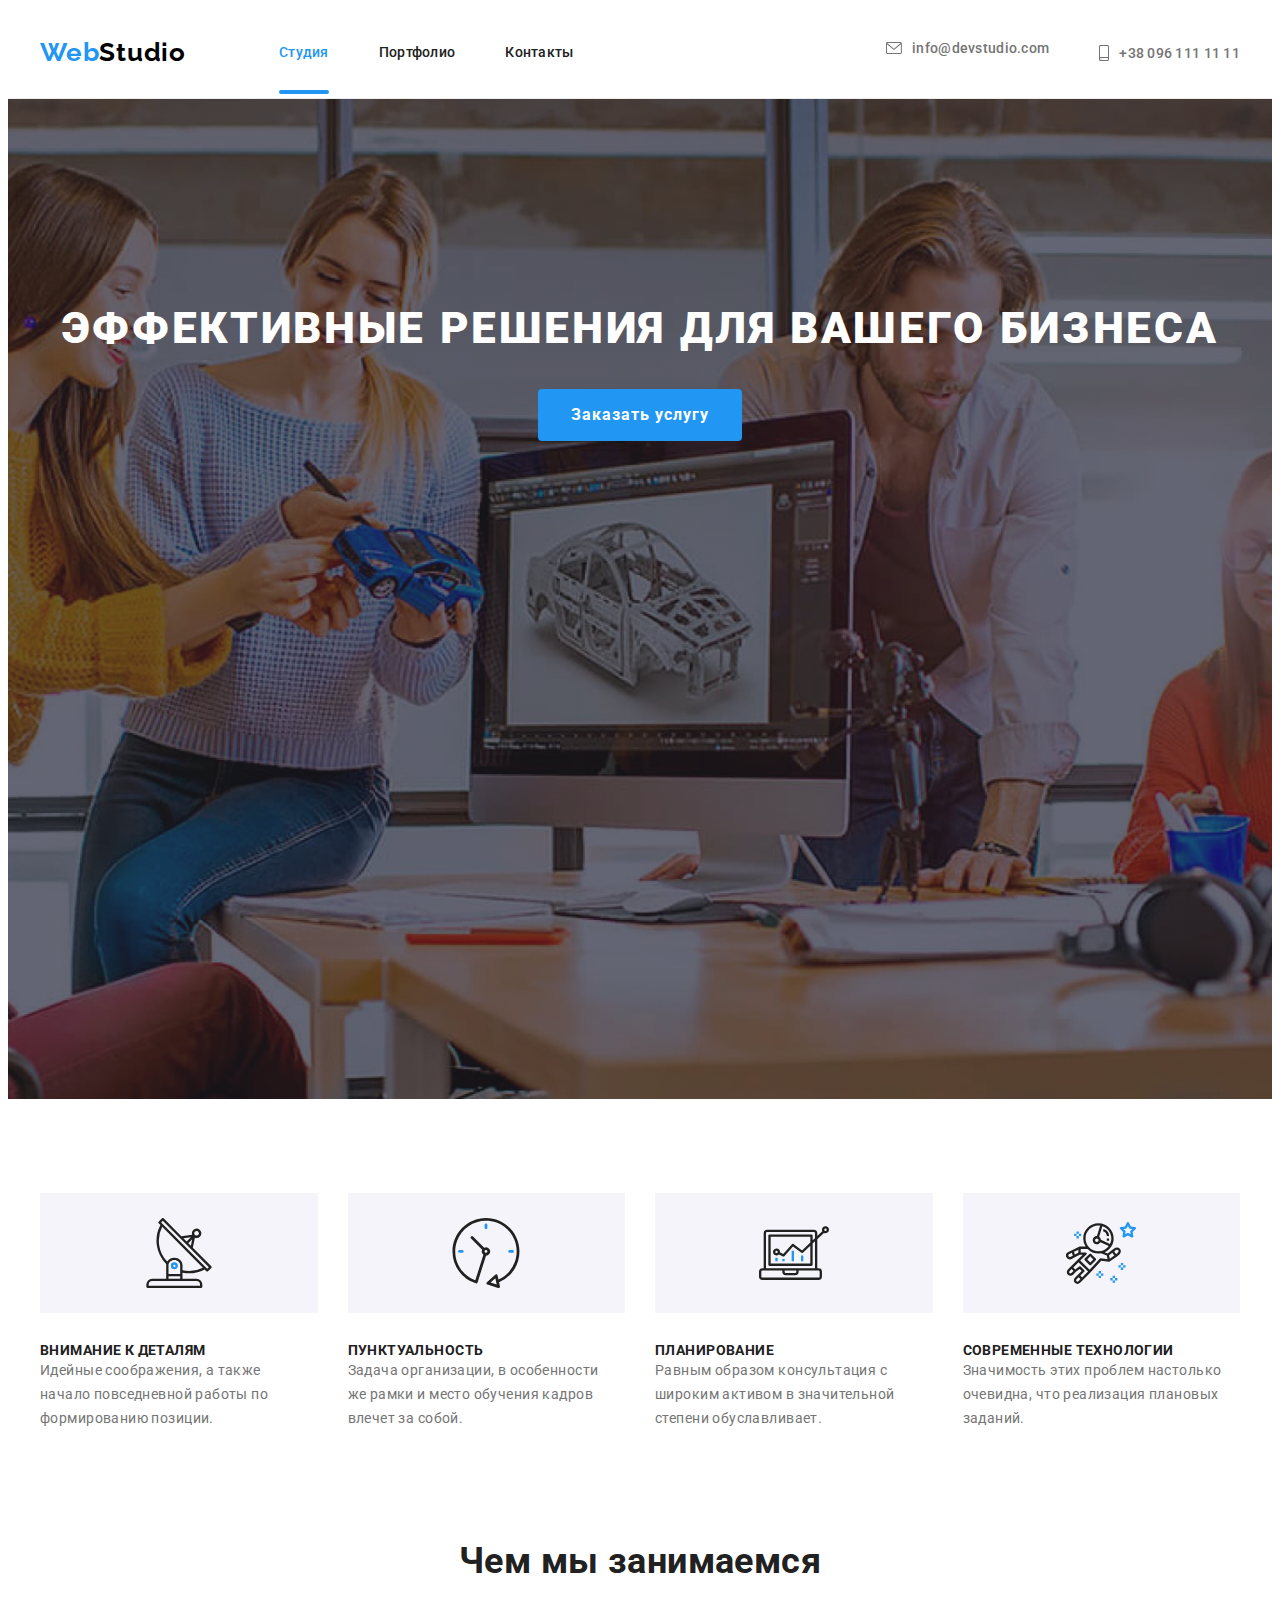
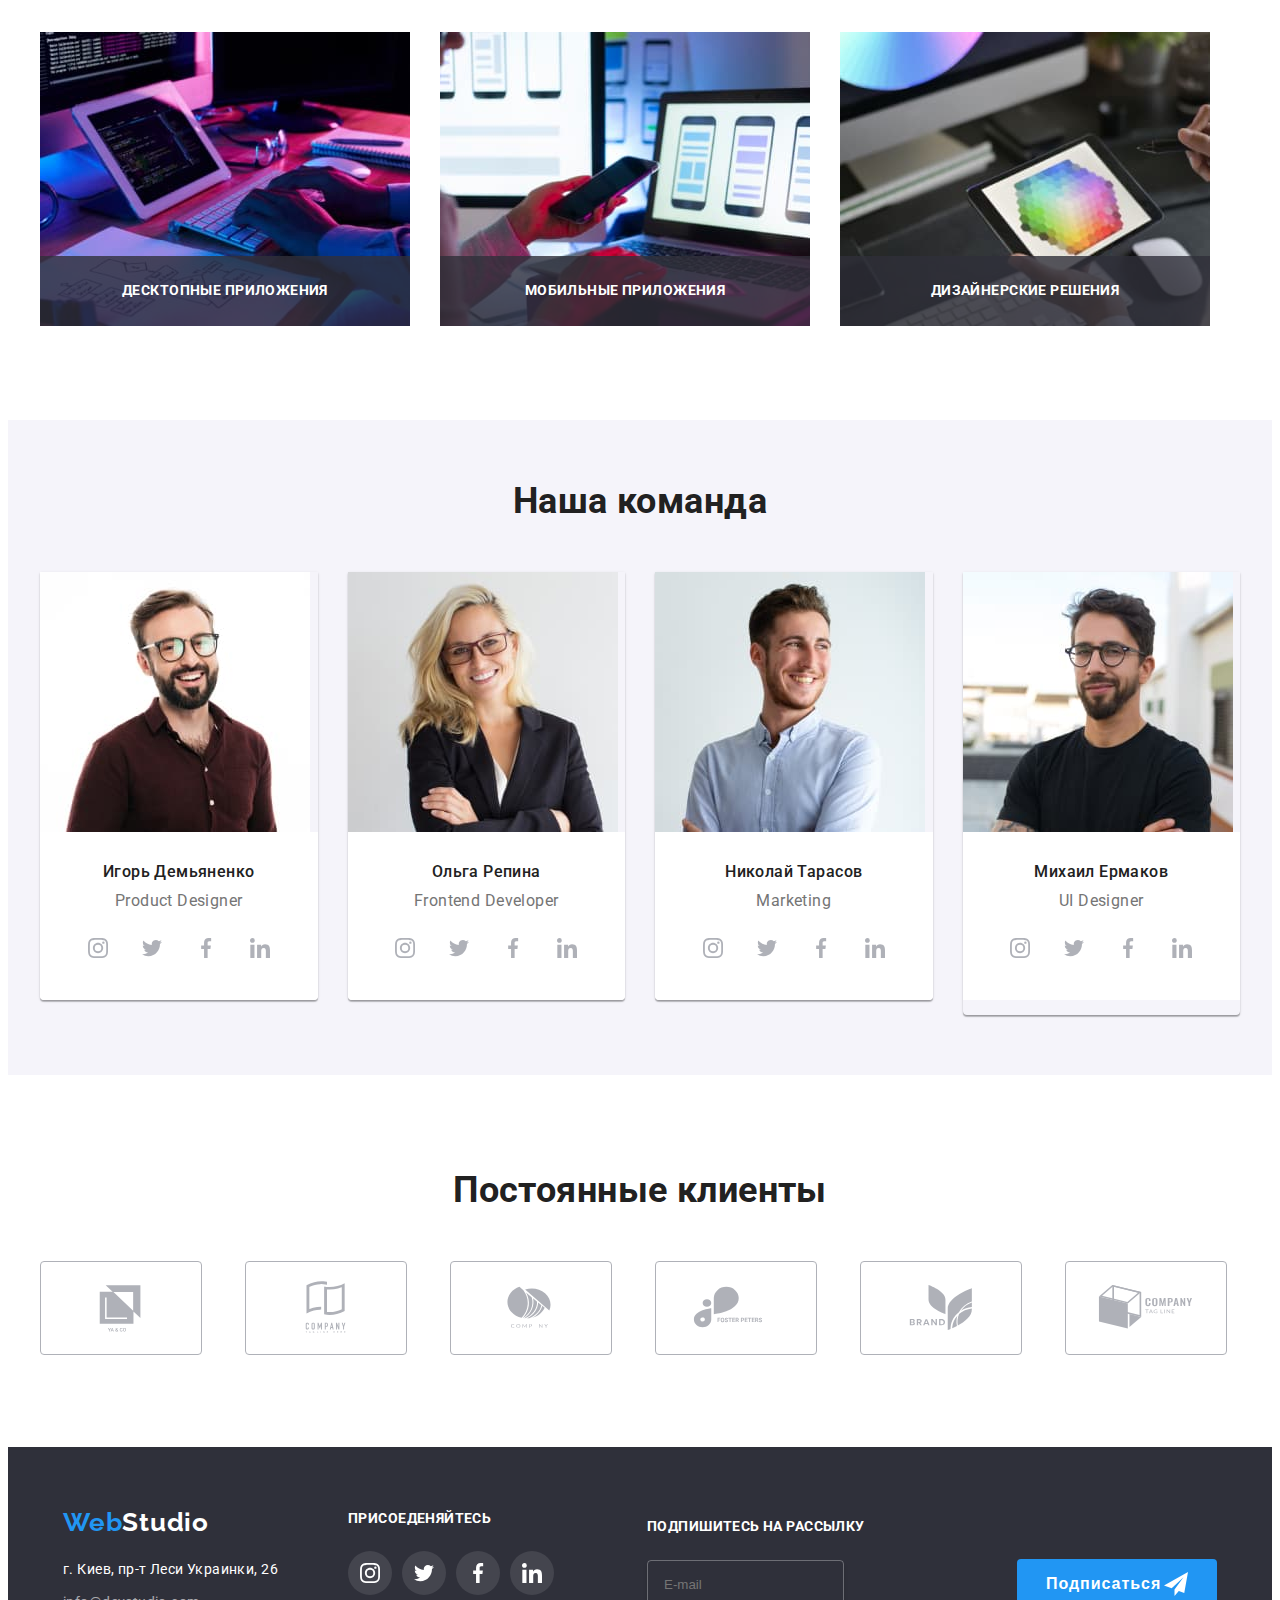
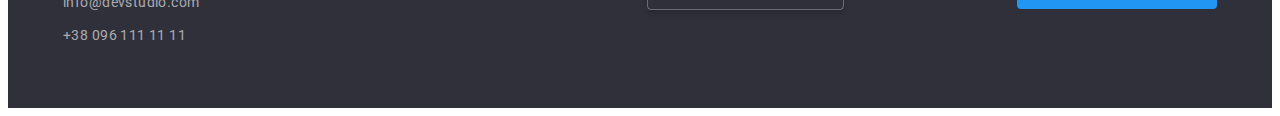
==== commit 0fc40dd0: "Correction work re-sab 2" ====
--- a/index.html
+++ b/index.html
@@ -50,12 +50,10 @@
             </ul>
             <button class="menu-open" data-menu-open>
                 <svg class="menu-open__icon" width="24" height="16">
-                    <use href="./images/icons.svg#icon-menu"> </use>
+                    <use href="./images/menu.svg"></use>
                 </svg>
             </button>
         </div>
-
-
 
         <div class="mob-menu is-hidden" data-menu>
             <ul class="mob-menu-list">
@@ -489,7 +487,7 @@
         <section class="section">
 
             <div class="container">
-                <h2 class="section__title">Постоянные клиенты</h2>
+                <h2 class="section__title clients__title">Постоянные клиенты</h2>
                     <ul class="clients">
                         <li class="clients__item">
                             <a href="" class="clients__link">
--- a/css/main.min.css
+++ b/css/main.min.css
@@ -1,2 +1,2 @@
-:root{--primary-text-color: #757575;--secondary-text-color: #000000;--title-text-color: #212121;--accent-color: #2196f3;--primary-white-color: #ffffff;--secondary-white-color: rgba(255, 255, 255, 0.6)}body{background-color:var(--primary-white-color);font-family:'Roboto', sans-serif;letter-spacing:0.03em;font-size:14px;line-height:1.71}p,h1,h2,h3,h4,h5,h6{margin-top:0;margin-bottom:0}ul{list-style:none;margin-top:0;margin-bottom:0;padding-left:0}.images{display:block;max-width:100%;height:auto}a{text-decoration:none;color:inherit}.visually-hidden{position:absolute;width:1px;height:1px;margin:-1px;padding:0;overflow:hidden;border:0;clip:rect(0 0 0 0)}.container{padding-left:15px;padding-right:15px;margin:0 auto}@media screen and (min-width: 480px){.container{width:480px}}@media screen and (min-width: 768px){.container{width:768px}}@media screen and (min-width: 1200px){.container{width:1200px}}.button{display:inline-block;padding:6px 22px;text-align:center;border:1px solid transparent;border-radius:4px;font-family:Roboto;font-weight:500;font-size:16px;line-height:1.62;text-align:center;letter-spacing:0.03em;color:var(--title-text-color);cursor:pointer;transition-property:color, background-color, box-shadow;transition-duration:250ms;transition-timing-function:cubic-bezier(0.4, 0, 0.2, 1)}.button:hover,.button:focus{color:#ffffff;background-color:var(--accent-color);box-shadow:0px 3px 1px rgba(0,0,0,0.1),0px 1px 2px rgba(0,0,0,0.08),0px 2px 2px rgba(0,0,0,0.12)}.logo{padding-top:16px;padding-bottom:16px;font-size:24px;line-height:1.16;font-family:Raleway, sans-serif;font-weight:700;letter-spacing:0.03em;text-decoration:none;color:var(--secondary-text-color)}@media screen and (min-width: 768px){.logo{padding-top:26px;padding-bottom:26px;margin-right:88px}}@media screen and (min-width: 1200px){.logo{margin-right:93px;padding-top:24px;padding-bottom:25px;font-size:26px;line-height:1.19}}.logo-accent{color:var(--accent-color);margin:0}.modal{position:absolute;max-width:767px;min-height:581px;padding:40px;border-radius:4px;left:50%;top:50%;transform:translate(-50%, -50%);background-color:var(--primary-white-color)}.modal__btn-close{width:30px;height:30px;border:1px solid rgba(0,0,0,0.1);background-color:unset;border-radius:50%;position:absolute;right:8px;top:8px;cursor:pointer}.modal__btn-close:hover,.modal__btn-close:focus{fill:var(--accent-color);transition:fill 250ms cubic-bezier(0.4, 0, 0.2, 1)}.btn-close__icon{top:17px;right:17px}.modal-form__text{display:block;font-size:20px;line-height:calc(23/20);text-align:center;letter-spacing:0.03em;margin-bottom:12px;color:var(--title-text-color)}.modal-form-field{margin-bottom:20px}.modal-form-field__label{display:block;font-size:12px;line-height:calc(14/12);letter-spacing:0.01em;margin-bottom:4px;color:var(--primary-text-color)}.modal-form-field__input{width:100%;height:40px;padding-left:42px;border:1px solid rgba(33,33,33,0.2);border-radius:4px;cursor:pointer}.modal-form-field__input:hover,.modal-form-field__input:focus{outline:transparent;fill:var(--accent-color);border-color:var(--accent-color);transition:fill 250ms cubic-bezier(0.4, 0, 0.2, 1)}.modal-form-field__wrap{position:relative;display:block}.modal-form-field__icon{position:absolute;top:50%;left:12px;transform:translateY(-50%);color:var(--title-text-color);fill:var(--title-text-color)}.modal-form-field__input:hover+.modal-form-field__icon,.modal-form-field__input:focus+.modal-form-field__icon{fill:var(--accent-color);transition:fill 250ms cubic-bezier(0.4, 0, 0.2, 1)}.modal-form-field__comment{display:block;width:100%;height:120px;border:1px solid rgba(33,33,33,0.2);border-radius:4px;resize:none;padding:12px 16px;cursor:pointer}.modal-form-field__comment:hover,.modal-form-field__comment:focus{border-color:var(--accent-color);transition:fill 250ms cubic-bezier(0.4, 0, 0.2, 1)}.modal-form-field__comment::placeholder{font-size:12px;line-height:calc(14/12);letter-spacing:0.01em;color:rgba(117,117,117,0.5)}.modal-form-field__check-label{display:flex;justify-content:center;align-items:center;font-size:14px;line-height:calc(24/14);letter-spacing:0.03em;margin-top:30px;cursor:pointer;fill:var(--primary-white-color)}.modal-form-field__checkbox:checked+.modal-form-field__check-label>.modal-form-field__icon-check{background-color:var(--accent-color);border:transparent}.modal-form-field__link{color:var(--accent-color);margin-left:5px}.modal-form-field__icon-check{width:16px;height:15px;border:2px solid var(--title-text-color);border-radius:2px;margin-right:8px;display:flex;align-items:center;justify-content:center}.modal-form__submit-btn{padding:10px 55px;margin:0 auto}.backdrop{position:fixed;width:100vw;height:100vh;background-color:rgba(0,0,0,0.2);top:0;transition:opacity 250ms cubic-bezier(0.4, 0, 0.2, 1),visibility 250ms cubic-bezier(0.4, 0, 0.2, 1)}.backdrop.is-hidden{opacity:0;visibility:hidden;pointer-events:none}.social{display:flex;justify-content:center}.icon-nets__link{width:44px;height:44px;display:flex;justify-content:center;align-items:center;border-radius:50%;fill:#afb1b8;transition-property:fill, background-color;transition-duration:250ms;transition-timing-function:cubic-bezier(0.4, 0, 0.2, 1)}.icon-nets__link:hover,.icon-nets__link:focus{fill:var(--primary-white-color);background-color:var(--accent-color)}.social__item{display:block;margin-right:10px}.social__item:last-child{margin-right:0}.section{padding-top:60px;padding-bottom:60px}@media screen and (min-width: 1200px){.section{padding-top:94px;padding-bottom:94px}}.section__title{margin-bottom:50px;font-weight:700;font-size:36px;line-height:1.17;text-align:center;color:var(--title-text-color)}.header .container{justify-content:space-between;display:flex;align-items:center}.navigation{display:flex;align-items:center}.site-nav{display:none}@media screen and (min-width: 768px){.site-nav{display:flex;align-items:center}}.site-nav__item{position:relative}.site-nav__item:not(:last-child){margin-right:50px}.site-nav__link{display:inline-block;padding-top:32px;padding-bottom:32px;font-weight:500;font-size:14px;line-height:1.14;letter-spacing:0.02em;transition-property:color;transition-duration:250ms;transition-timing-function:cubic-bezier(0.4, 0, 0.2, 1);color:var(--title-text-color)}.site-nav__link:hover,.site-nav__link:focus{color:var(--accent-color)}.site-nav__link--current{color:var(--accent-color)}.site-nav__link--current::after{content:'';position:absolute;left:0;bottom:-1px;width:100%;height:4px;border-radius:2px;background-color:var(--accent-color)}.header{border-bottom:1px solid #ececec;display:flex;align-items:baseline}.contacts{margin-left:auto}@media screen and (min-width: 1200px){.header .contacts{margin-left:auto;display:flex}}.contacts__item{display:none}@media screen and (min-width: 768px){.contacts__item{display:inline-block;display:flex;flex-direction:row;font-weight:500;font-size:12px;line-height:1.16;letter-spacing:0.02em;color:var(--primary-text-color)}}@media screen and (min-width: 768px) and (min-width: 1200px){.contacts__item{font-size:14px}.contacts__item:not(:last-child){margin-right:50px}}.contacts__link{transition-property:color;transition-duration:250ms;transition-timing-function:cubic-bezier(0.4, 0, 0.2, 1)}@media screen and (min-width: 768px){.contacts__link{padding:5px 0}}@media screen and (min-width: 1200px){.contacts__link{display:flex;align-items:center;padding-top:32px;padding-bottom:32px}}.contacts__link:hover,.contacts__link:focus{color:var(--accent-color)}.contacts__icon{margin-right:8px;fill:currentColor}@media screen and (min-width: 1200px){.contacts__icon{margin-right:10px}}.menu-open{background:transparent}@media screen and (min-width: 768px){.menu-open{display:none}}.menu-open__icon{fill:var(--secondary-text-color)}.menu-open__icon:hover,.menu-open__icon:focus{fill:var(--accent-color);transition:fill 250ms cubic-bezier(0.4, 0, 0.2, 1)}.mob-menu{width:100vw;height:100vh;position:fixed;top:0;left:0;padding-top:48px;padding-left:40px;padding-bottom:48px;display:flex;flex-wrap:wrap;background-color:var(--primary-white-color)}@media screen and (min-width: 768px){.mob-menu{display:none}}.mob-adresses{margin-top:auto}.modal-mob__btn-close{width:40px;height:40px;border:none;background-color:unset;position:absolute;right:15px;top:10px;cursor:pointer}.modal-mob__btn-close:hover,.modal-mob__btn-close:focus{fill:var(--accent-color);transition:fill 250ms cubic-bezier(0.4, 0, 0.2, 1)}.mob-menu-list__item{margin-bottom:32px}.mob-menu-list__item:last-child{margin-bottom:0}.mob-menu-list__link{font-weight:500;font-size:40px;line-height:1.175;letter-spacing:0.02em}.mob-menu-list__link:hover,.mob-menu-list__link:focus{color:var(--accent-color)}.mob-menu-list__link--current{color:var(--accent-color)}.mob-contacts__link{display:block;font-weight:500;letter-spacing:0.02em}.mob-tel{font-size:34px;line-height:1.17;margin-bottom:32px;color:var(--accent-color)}.mob-mail{font-size:24px;line-height:1.16;margin-bottom:64px;color:#757575}.mob-nets{display:flex;align-items:flex-end}.mob-nets__item{font-weight:500;font-size:18px;line-height:1.22;letter-spacing:0.02em;color:var(--accent-color)}.mob-nets__link{position:relative;margin-right:20px}.mob-nets__link::before{content:"";position:absolute;top:0;left:-10px;width:1px;height:22px;background-color:rgba(33,33,33,0.2)}.mob-menu.is-hidden{opacity:0;visibility:hidden;pointer-events:none}.hero{max-width:1600px;min-height:400px;padding:118px 0;margin-left:auto;margin-right:auto;background-image:linear-gradient(to right, rgba(47,48,58,0.4), rgba(47,48,58,0.4)),url(../images/hero/hero-bg-mob1x.jpg);background-repeat:no-repeat;background-position:center;background-size:cover;background-color:#c4c4c4}@media (min-device-pixel-ratio: 2), (min-resolution: 192dpi), (min-resolution: 2dppx){.hero{background-image:linear-gradient(to right, rgba(47,48,58,0.4), rgba(47,48,58,0.4)),url(../images/hero/hero-bg-mob2x.jpg)}}@media screen and (min-width: 1200px){.hero{height:600px;padding:200px 0;margin-left:auto;margin-right:auto;background-image:linear-gradient(to right, rgba(47,48,58,0.4), rgba(47,48,58,0.4)),url(../images/hero/hero-bg-desktop1x.jpg);background-image:linear-gradient(to right, rgba(47,48,58,0.4), rgba(47,48,58,0.4)),url(../images/hero/hero-bg-desktop2x.jpg)}}.hero__title{margin-right:auto;margin-left:auto;margin-bottom:30px;width:360px;text-align:center;font-weight:900;font-size:26px;line-height:1.62;text-align:center;letter-spacing:0.06em;text-transform:uppercase;color:var(--primary-white-color)}@media screen and (min-width: 1200px){.hero__title{width:696px;font-size:44px;line-height:1.36}}.hero__button{display:block;min-width:200px;border-radius:4px;margin-left:auto;margin-right:auto;padding:10px 32px;text-align:center;border:1px solid transparent;font-weight:700;font-size:16px;line-height:1.87;align-items:center;text-align:center;letter-spacing:0.06em;color:var(--primary-white-color);background-color:var(--accent-color);cursor:pointer}@media screen and (min-width: 768px){.preferences{display:flex;flex-wrap:wrap;margin:-15px}}@media screen and (min-width: 1200px){.preferences{flex-wrap:unset}}.preferences .preferences__item{margin:15px}@media screen and (min-width: 768px){.preferences .preferences__item{width:calc((100% - 60px) / 2);margin:0;margin-bottom:15px}}.preferences__title{text-align:center;margin-left:auto;margin-right:auto;margin-bottom:10px;font-weight:700;font-size:14px;line-height:1.14;text-transform:uppercase;color:var(--title-text-color)}@media screen and (min-width: 768px){.preferences__title{margin:0;text-align:start}}.preferences__text{color:var(--primary-text-color)}@media screen and (min-width: 1200px){.preferences__text{width:270px}}.preferences__box{display:flex;justify-content:center;align-items:center;margin-bottom:30px;height:120px;background-color:#f5f4fa}@media screen and (min-width: 768px){.preferences__box{width:354px}}@media screen and (min-width: 1200px){.preferences__box{width:270px}}.preferences__icon-picture{border-radius:4px;justify-content:center}.section--no-padding-top{display:none;padding-top:0}@media screen and (min-width: 1200px){.section--no-padding-top{display:flex}}.activities{display:flex}.activities__item{display:inline-flex;align-items:flex-end;margin-right:30px;position:relative}.activities__item:last-child{margin-right:0}.activities__text{position:absolute;display:flex;justify-content:center;align-items:center;width:100%;min-height:70px;font-weight:bold;line-height:1.14;text-align:center;text-transform:uppercase;color:var(--primary-white-color);background-color:rgba(47,48,58,0.8)}.section--other-background{background-color:#f5f4fa;padding:60px 0}@media screen and (min-width: 768px){.our-team{display:flex;flex-wrap:wrap;margin:-15px}}@media screen and (min-width: 1200px){.our-team{flex-wrap:unset}}.our-team .our-team__item{overflow:hidden;box-shadow:0px 1px 3px rgba(0,0,0,0.12),0px 1px 1px rgba(0,0,0,0.14),0px 2px 1px rgba(0,0,0,0.2);border-radius:0px 0px 4px 4px}@media screen and (min-width: 768px){.our-team .our-team__item{margin:15px;width:calc((100% - 60px) / 2)}}@media screen and (min-width: 1200px){.our-team .our-team__item{width:calc((100% - 90px) / 4)}}.our-team__content{padding-top:30px;padding-bottom:30px;background-color:var(--primary-white-color)}.our-team__title{text-align:center;margin-bottom:10px;font-weight:500;font-size:16px;line-height:1.19;text-align:center;color:var(--title-text-color)}.our-team__text{text-align:center;font-size:16px;line-height:1.19;text-align:center;margin-bottom:16px;color:var(--primary-text-color)}.clients{display:flex;flex-wrap:wrap;margin:-15px}@media screen and (min-width: 1200px){.clients{flex-wrap:unset;display:flex;justify-content:center;align-items:center}}.clients__item{height:92px;flex-basis:calc((100% - 60px) / 2);margin:15px}@media screen and (min-width: 768px){.clients__item{flex-basis:calc((100% - 90px) / 3)}}@media screen and (min-width: 1200px){.clients__item{width:170px;margin-right:30px}}.clients__link{display:flex;justify-content:center;align-items:center;width:100%;height:100%;fill:#afb1b8;border:1px solid #afb1b8;border-radius:4px;transition-property:fill, border-color;transition-duration:250ms;transition-timing-function:cubic-bezier(0.4, 0, 0.2, 1)}.clients__link:hover,.clients__link:focus{fill:var(--accent-color);border-color:var(--accent-color)}.footer{padding-top:60px;background-color:#2f303a}@media screen and (min-width: 768px){.footer{padding-bottom:60px}}@media screen and (min-width: 1200px){.footer{padding:60px 0}}.footer .container{display:flex;justify-content:center;align-items:center;flex-wrap:wrap;flex-direction:column;padding:0 15px;margin:0 auto}@media screen and (min-width: 1200px){.footer .container{align-items:baseline;flex-direction:row}}.footer-contacts{margin-bottom:60px}@media screen and (min-width: 768px){.footer-contacts{display:flex}}.footer-adress{flex-grow:1;display:flex;flex-direction:column;text-align:center;margin-bottom:60px}@media screen and (min-width: 768px){.footer-adress{margin-right:165px;margin-bottom:0}}@media screen and (min-width: 1200px){.footer-adress{align-items:flex-start;margin-right:0;margin-bottom:0}}.footer__logo{display:block;margin:0;padding:0;margin-bottom:20px;font-family:Raleway, sans-serif;font-weight:700;font-size:26px;line-height:1.19;letter-spacing:0.03em;text-decoration:none}.adress-variants{font-style:normal}@media screen and (min-width: 1200px){.adress-variants{margin-bottom:0}}.adress-variants-list__item{display:block;margin-bottom:9px;color:rgba(255,255,255,0.6);transition-property:color;transition-duration:250ms;transition-timing-function:cubic-bezier(0.4, 0, 0.2, 1)}.adress-variants-list__item:first-child{color:var(--primary-white-color)}.adress-variants-list__item:last-child{margin-bottom:0}@media screen and (min-width: 1200px){.adress-variants-list__item{text-align:start}}.adress-variants-list__link:hover,.adress-variants-list__link:focus{color:var(--accent-color)}.footer__logo--white{color:var(--primary-white-color)}@media screen and (min-width: 1200px){.social-nets{margin-left:70px}}.social-nets-list{display:flex;margin-top:20px}.social-nets-list__item{width:44px;height:44px;margin-right:10px}.social-nets-list__item:last-child{margin-right:0px}.social-nets-list__link{display:flex;justify-content:center;align-items:center;width:100%;height:100%;border-radius:50%;background-color:rgba(255,255,255,0.1);fill:var(--primary-white-color);transition-property:background-color;transition-duration:250ms;transition-timing-function:cubic-bezier(0.4, 0, 0.2, 1)}.social-nets-list__link:hover,.social-nets-list__link:focus{background-color:var(--accent-color)}.subscribe{display:flex;width:450px;margin-bottom:55px;justify-content:center;text-align:center}@media screen and (min-width: 768px){.subscribe{margin-bottom:0}}@media screen and (min-width: 1200px){.subscribe{width:570px;margin-left:93px;margin-bottom:0}}.social-nets__text,.suscribe-form__text{text-align:center;font-size:14px;font-weight:700;color:var(--primary-white-color)}@media screen and (min-width: 1200px){.social-nets__text,.suscribe-form__text{text-align:start}}.suscribe-form__text,.email{display:block;text-align:center;margin-bottom:20px}@media screen and (min-width: 768px){.suscribe-form__text,.email{text-align:center}}@media screen and (min-width: 1200px){.suscribe-form__text,.email{margin-top:0;text-align:start}}.subscribe-steps{display:flex;flex-direction:column;justify-content:center;align-items:center}@media screen and (min-width: 1200px){.subscribe-steps{justify-content:space-between;align-items:baseline;width:570px;margin-top:20px;flex-direction:unset}}.subscribe-steps__email{display:block;padding-left:16px;padding-top:15px;padding-bottom:15px;margin-bottom:20px;width:460px;height:50px;border:1px solid rgba(255,255,255,0.3);box-sizing:border-box;border-radius:4px;box-shadow:0px 4px 4px rgba(0,0,0,0.15);background-color:transparent;color:var(--primary-white-color)}@media screen and (min-width: 768px){.subscribe-steps__email{width:450px}}@media screen and (min-width: 1200px){.subscribe-steps__email{width:358px;margin-bottom:0}}.mail::placeholder{font-size:16px;line-height:calc(20/16);letter-spacing:0.03em;color:rgba(255,255,255,0.6)}.subscribe-steps__submit-btn,.modal-form__submit-btn{display:block;min-width:200px;border-radius:4px;padding:10px 62px 10px 29px;border:1px solid transparent;font-weight:700;font-size:16px;line-height:1.87;align-items:center;text-align:center;letter-spacing:0.06em;color:var(--primary-white-color);background-color:var(--accent-color);cursor:pointer}.subscribe-steps__submit-btn{display:flex;align-items:center;justify-content:space-between;min-width:200px;height:50px;padding:10px 28px}.filter{display:flex;flex-direction:row;flex-wrap:wrap;margin-bottom:40px}@media screen and (min-width: 768px){.filter{justify-content:center}}.filter__item{margin-right:8px}.filter__item:nth-child(-n+3){margin-bottom:15px}@media screen and (min-width: 768px){.filter__item:nth-child(-n+3){margin-bottom:0}}.filter__item:last-child{margin-right:0}@media screen and (min-width: 768px){.projects{display:flex;flex-wrap:wrap;margin-right:-30px;margin-top:-30px}}.projects__item{display:flex;width:450px;margin-top:30px;background:#ffffff;box-sizing:border-box}@media screen and (min-width: 768px){.projects__item{width:354px;flex-basis:calc((100% - 60px) / 2);margin-right:30px}}@media screen and (min-width: 1200px){.projects__item{flex-basis:calc((100% - 90px) / 3)}}.projects__link{transition-property:box-shadow;transition-duration:250ms;transition-timing-function:cubic-bezier(0.4, 0, 0.2, 1)}.projects__link:hover,.projects__link:focus{box-shadow:1px 4px 6px 0px rgba(0,0,0,0.16),0px 4px 4px 0px rgba(0,0,0,0.06),0px 1px 1px 0px rgba(0,0,0,0.12)}.projects__content{padding:20px 24px;border-left:1px solid #eee;border-right:1px solid #eee;border-bottom:1px solid #eee}.content__title{font-weight:700;font-size:18px;line-height:2;letter-spacing:0.06em;color:var(--title-text-color)}.content__text{margin-top:4px;font-size:16px;line-height:1.87;color:var(--primary-text-color)}.projects__thumb{position:relative;overflow:hidden}.projects__description{position:absolute;top:0;left:0;height:100%;padding:63px 24px;transform:translateY(101%);transition:transform 250ms cubic-bezier(0.4, 0, 0.2, 1);font-size:18px;line-height:1.55;background-color:rgba(33,150,243,0.9);color:var(--primary-white-color)}.projects__link:hover .projects__description,.projects__link:focus .projects__description{transform:translateY(0)}
+:root{--primary-text-color: #757575;--secondary-text-color: #000000;--title-text-color: #212121;--accent-color: #2196f3;--primary-white-color: #ffffff;--secondary-white-color: rgba(255, 255, 255, 0.6)}body{background-color:var(--primary-white-color);font-family:'Roboto', sans-serif;letter-spacing:0.03em;font-size:14px;line-height:1.71}p,h1,h2,h3,h4,h5,h6{margin-top:0;margin-bottom:0}ul{list-style:none;margin-top:0;margin-bottom:0;padding-left:0}.images{display:block;max-width:100%;height:auto}a{text-decoration:none;color:inherit}.visually-hidden{position:absolute;width:1px;height:1px;margin:-1px;padding:0;overflow:hidden;border:0;clip:rect(0 0 0 0)}.container{padding-left:15px;padding-right:15px;margin:0 auto}@media screen and (min-width: 480px){.container{width:480px}}@media screen and (min-width: 768px){.container{width:768px}}@media screen and (min-width: 1200px){.container{width:1200px}}.button{display:inline-block;padding:6px 22px;text-align:center;border:1px solid transparent;border-radius:4px;font-family:Roboto;font-weight:500;font-size:16px;line-height:1.62;text-align:center;letter-spacing:0.03em;color:var(--title-text-color);cursor:pointer;transition-property:color, background-color, box-shadow;transition-duration:250ms;transition-timing-function:cubic-bezier(0.4, 0, 0.2, 1)}.button:hover,.button:focus{color:#ffffff;background-color:var(--accent-color);box-shadow:0px 3px 1px rgba(0,0,0,0.1),0px 1px 2px rgba(0,0,0,0.08),0px 2px 2px rgba(0,0,0,0.12)}.logo{padding-top:16px;padding-bottom:16px;font-size:24px;line-height:1.16;font-family:Raleway, sans-serif;font-weight:700;letter-spacing:0.03em;text-decoration:none;color:var(--secondary-text-color)}@media screen and (min-width: 768px){.logo{padding-top:26px;padding-bottom:26px;margin-right:88px}}@media screen and (min-width: 1200px){.logo{margin-right:93px;padding-top:24px;padding-bottom:25px;font-size:26px;line-height:1.19}}.logo-accent{color:var(--accent-color);margin:0}.modal{position:absolute;max-width:767px;min-height:581px;padding:40px;border-radius:4px;left:50%;top:50%;transform:translate(-50%, -50%);background-color:var(--primary-white-color)}.modal__btn-close{width:30px;height:30px;border:1px solid rgba(0,0,0,0.1);background-color:unset;border-radius:50%;position:absolute;right:8px;top:8px;cursor:pointer}.modal__btn-close:hover,.modal__btn-close:focus{fill:var(--accent-color);transition:fill 250ms cubic-bezier(0.4, 0, 0.2, 1)}.btn-close__icon{top:17px;right:17px}.modal-form__text{display:block;font-size:20px;line-height:calc(23/20);text-align:center;letter-spacing:0.03em;margin-bottom:12px;color:var(--title-text-color)}.modal-form-field{margin-bottom:20px}.modal-form-field__label{display:block;font-size:12px;line-height:calc(14/12);letter-spacing:0.01em;margin-bottom:4px;color:var(--primary-text-color)}.modal-form-field__input{width:100%;height:40px;padding-left:42px;border:1px solid rgba(33,33,33,0.2);border-radius:4px;cursor:pointer}.modal-form-field__input:hover,.modal-form-field__input:focus{outline:transparent;fill:var(--accent-color);border-color:var(--accent-color);transition:fill 250ms cubic-bezier(0.4, 0, 0.2, 1)}.modal-form-field__wrap{position:relative;display:block}.modal-form-field__icon{position:absolute;top:50%;left:12px;transform:translateY(-50%);color:var(--title-text-color);fill:var(--title-text-color)}.modal-form-field__input:hover+.modal-form-field__icon,.modal-form-field__input:focus+.modal-form-field__icon{fill:var(--accent-color);transition:fill 250ms cubic-bezier(0.4, 0, 0.2, 1)}.modal-form-field__comment{display:block;width:100%;height:120px;border:1px solid rgba(33,33,33,0.2);border-radius:4px;resize:none;padding:12px 16px;cursor:pointer}.modal-form-field__comment:hover,.modal-form-field__comment:focus{border-color:var(--accent-color);transition:fill 250ms cubic-bezier(0.4, 0, 0.2, 1)}.modal-form-field__comment::placeholder{font-size:12px;line-height:calc(14/12);letter-spacing:0.01em;color:rgba(117,117,117,0.5)}.modal-form-field__check-label{display:flex;justify-content:center;align-items:center;font-size:14px;line-height:calc(24/14);letter-spacing:0.03em;margin-top:30px;cursor:pointer;fill:var(--primary-white-color)}.modal-form-field__checkbox:checked+.modal-form-field__check-label>.modal-form-field__icon-check{background-color:var(--accent-color);border:transparent}.modal-form-field__link{color:var(--accent-color);margin-left:5px}.modal-form-field__icon-check{width:16px;height:15px;border:2px solid var(--title-text-color);border-radius:2px;margin-right:8px;display:flex;align-items:center;justify-content:center}.modal-form__submit-btn{padding:10px 55px;margin:0 auto}.backdrop{position:fixed;width:100vw;height:100vh;background-color:rgba(0,0,0,0.2);top:0;transition:opacity 250ms cubic-bezier(0.4, 0, 0.2, 1),visibility 250ms cubic-bezier(0.4, 0, 0.2, 1)}.backdrop.is-hidden{opacity:0;visibility:hidden;pointer-events:none}.social{display:flex;justify-content:center}.icon-nets__link{width:44px;height:44px;display:flex;justify-content:center;align-items:center;border-radius:50%;fill:#afb1b8;transition-property:fill, background-color;transition-duration:250ms;transition-timing-function:cubic-bezier(0.4, 0, 0.2, 1)}.icon-nets__link:hover,.icon-nets__link:focus{fill:var(--primary-white-color);background-color:var(--accent-color)}.social__item{display:block;margin-right:10px}.social__item:last-child{margin-right:0}.section{padding-top:60px;padding-bottom:60px}@media screen and (min-width: 1200px){.section{padding-top:94px;padding-bottom:94px}}.section__title{margin-bottom:30px;font-weight:700;font-size:36px;line-height:1.17;text-align:center;color:var(--title-text-color)}@media screen and (min-width: 1200px){.section__title{margin-bottom:50px}}.header .container{justify-content:space-between;display:flex;align-items:center}.navigation{display:flex;align-items:center}.site-nav{display:none}@media screen and (min-width: 768px){.site-nav{display:flex;align-items:center}}.site-nav__item{position:relative}.site-nav__item:not(:last-child){margin-right:50px}.site-nav__link{display:inline-block;padding-top:32px;padding-bottom:32px;font-weight:500;font-size:14px;line-height:1.14;letter-spacing:0.02em;transition-property:color;transition-duration:250ms;transition-timing-function:cubic-bezier(0.4, 0, 0.2, 1);color:var(--title-text-color)}.site-nav__link:hover,.site-nav__link:focus{color:var(--accent-color)}.site-nav__link--current{color:var(--accent-color)}.site-nav__link--current::after{content:'';position:absolute;left:0;bottom:-1px;width:100%;height:4px;border-radius:2px;background-color:var(--accent-color)}.header{border-bottom:1px solid #ececec;display:flex;align-items:baseline}.contacts{margin-left:auto}@media screen and (min-width: 1200px){.header .contacts{margin-left:auto;display:flex}}.contacts__item{display:none}@media screen and (min-width: 768px){.contacts__item{display:inline-block;display:flex;flex-direction:row;font-weight:500;font-size:12px;line-height:1.16;letter-spacing:0.02em;color:var(--primary-text-color)}.contacts__item:not(:last-child){margin-bottom:10px}}@media screen and (min-width: 768px) and (min-width: 1200px){.contacts__item{font-size:14px}.contacts__item:not(:last-child){margin-right:50px}}.contacts__link{transition-property:color;transition-duration:250ms;transition-timing-function:cubic-bezier(0.4, 0, 0.2, 1)}@media screen and (min-width: 1200px){.contacts__link{display:flex;align-items:center;padding-top:32px;padding-bottom:32px}}.contacts__link:hover,.contacts__link:focus{color:var(--accent-color)}.contacts__icon{margin-right:8px;fill:currentColor}@media screen and (min-width: 1200px){.contacts__icon{margin-right:10px}}.menu-open{display:block;background:transparent}@media screen and (min-width: 768px){.menu-open{display:none}}.menu-open__icon{fill:var(--secondary-text-color)}.menu-open__icon:hover,.menu-open__icon:focus{fill:var(--accent-color);transition:fill 250ms cubic-bezier(0.4, 0, 0.2, 1)}.mob-menu{width:100vw;height:100vh;position:fixed;top:0;left:0;padding-top:48px;padding-left:40px;padding-bottom:48px;display:flex;flex-wrap:wrap;background-color:var(--primary-white-color)}@media screen and (min-width: 768px){.mob-menu{display:none}}.mob-adresses{margin-top:auto}.modal-mob__btn-close{width:40px;height:40px;border:none;background-color:unset;position:absolute;right:15px;top:10px;cursor:pointer}.modal-mob__btn-close:hover,.modal-mob__btn-close:focus{fill:var(--accent-color);transition:fill 250ms cubic-bezier(0.4, 0, 0.2, 1)}.mob-menu-list__item{margin-bottom:32px}.mob-menu-list__item:last-child{margin-bottom:0}.mob-menu-list__link{font-weight:500;font-size:40px;line-height:1.175;letter-spacing:0.02em}.mob-menu-list__link:hover,.mob-menu-list__link:focus{color:var(--accent-color)}.mob-menu-list__link--current{color:var(--accent-color)}.mob-contacts__link{display:block;font-weight:500;letter-spacing:0.02em}.mob-tel{font-size:34px;line-height:1.17;margin-bottom:32px;color:var(--accent-color)}.mob-mail{font-size:24px;line-height:1.16;margin-bottom:64px;color:#757575}.mob-nets{display:flex;align-items:flex-end}.mob-nets__item{font-weight:500;font-size:18px;line-height:1.22;letter-spacing:0.02em;color:var(--accent-color)}.mob-nets__link{position:relative;margin-right:20px}.mob-nets__link::before{content:"";position:absolute;top:0;left:-10px;width:1px;height:22px;background-color:rgba(33,33,33,0.2)}.mob-menu.is-hidden{opacity:0;visibility:hidden;pointer-events:none}.hero{max-width:1600px;min-height:400px;padding:118px 0;margin-left:auto;margin-right:auto;background-image:linear-gradient(to right, rgba(47,48,58,0.4), rgba(47,48,58,0.4)),url(../images/hero/hero-bg-mob1x.jpg);background-repeat:no-repeat;background-position:center;background-size:cover;background-color:#c4c4c4}@media (min-device-pixel-ratio: 2), (min-resolution: 192dpi), (min-resolution: 2dppx){.hero{background-image:linear-gradient(to right, rgba(47,48,58,0.4), rgba(47,48,58,0.4)),url(../images/hero/hero-bg-mob2x.jpg)}}@media screen and (min-width: 1200px){.hero{height:600px;padding:200px 0;margin-left:auto;margin-right:auto;background-image:linear-gradient(to right, rgba(47,48,58,0.4), rgba(47,48,58,0.4)),url(../images/hero/hero-bg-desktop1x.jpg);background-image:linear-gradient(to right, rgba(47,48,58,0.4), rgba(47,48,58,0.4)),url(../images/hero/hero-bg-desktop2x.jpg)}}.hero__title{margin-right:auto;margin-left:auto;margin-bottom:30px;text-align:center;font-weight:900;font-size:26px;line-height:1.62;text-align:center;letter-spacing:0.06em;text-transform:uppercase;color:var(--primary-white-color)}@media screen and (min-width: 1200px){.hero__title{font-size:44px;line-height:1.36}}.hero__button{display:block;border-radius:4px;margin-left:auto;margin-right:auto;padding:10px 32px;text-align:center;border:1px solid transparent;font-weight:700;font-size:16px;line-height:1.87;align-items:center;text-align:center;letter-spacing:0.06em;color:var(--primary-white-color);background-color:var(--accent-color);cursor:pointer}@media screen and (min-width: 768px){.preferences{display:flex;flex-wrap:wrap;margin:-15px}}@media screen and (min-width: 1200px){.preferences{flex-wrap:unset}}.preferences .preferences__item:not(:last-child){margin-bottom:30px}@media screen and (min-width: 768px){.preferences .preferences__item{width:calc((100% - 60px) / 2);margin:15px}}.preferences__title{text-align:center;margin-left:auto;margin-right:auto;margin-bottom:10px;font-weight:700;font-size:14px;line-height:1.14;text-transform:uppercase;color:var(--title-text-color)}@media screen and (min-width: 768px){.preferences__title{margin:0;text-align:start}}.preferences__text{color:var(--primary-text-color)}@media screen and (min-width: 1200px){.preferences__text{width:270px}}.preferences__box{display:flex;justify-content:center;align-items:center;margin-bottom:30px;height:120px;background-color:#f5f4fa}.preferences__icon-picture{border-radius:4px;justify-content:center}.section--no-padding-top{display:none;padding-top:0}@media screen and (min-width: 1200px){.section--no-padding-top{display:flex}}.activities{display:flex}.activities__item{display:inline-flex;align-items:flex-end;margin-right:30px;position:relative}.activities__item:last-child{margin-right:0}.activities__text{position:absolute;display:flex;justify-content:center;align-items:center;width:100%;min-height:70px;font-weight:bold;line-height:1.14;text-align:center;text-transform:uppercase;color:var(--primary-white-color);background-color:rgba(47,48,58,0.8)}.section--other-background{background-color:#f5f4fa;padding:60px 0}@media screen and (min-width: 768px){.our-team{display:flex;flex-wrap:wrap;margin:-15px}}@media screen and (min-width: 1200px){.our-team{flex-wrap:unset}}.our-team .our-team__item{overflow:hidden;box-shadow:0px 1px 3px rgba(0,0,0,0.12),0px 1px 1px rgba(0,0,0,0.14),0px 2px 1px rgba(0,0,0,0.2);border-radius:0px 0px 4px 4px}.our-team .our-team__item:not(:last-child){margin-bottom:30px}@media screen and (min-width: 768px){.our-team .our-team__item{margin:15px;width:calc((100% - 60px) / 2)}}@media screen and (min-width: 1200px){.our-team .our-team__item{width:calc((100% - 90px) / 4)}}.our-team__content{padding-top:30px;padding-bottom:30px;background-color:var(--primary-white-color)}.our-team__title{text-align:center;margin-bottom:10px;font-weight:500;font-size:16px;line-height:1.19;text-align:center;color:var(--title-text-color)}.our-team__text{text-align:center;font-size:16px;line-height:1.19;text-align:center;margin-bottom:16px;color:var(--primary-text-color)}.clients{display:flex;flex-wrap:wrap;margin:-15px}@media screen and (min-width: 1200px){.clients{flex-wrap:unset;display:flex;justify-content:center;align-items:center}}.clients__item{height:92px;flex-basis:calc((100% - 60px) / 2);margin:15px}@media screen and (min-width: 768px){.clients__item{flex-basis:calc((100% - 90px) / 3)}}@media screen and (min-width: 1200px){.clients__item{width:170px;margin-right:30px}}.clients__link{display:flex;justify-content:center;align-items:center;width:100%;height:100%;fill:#afb1b8;border:1px solid #afb1b8;border-radius:4px;transition-property:fill, border-color;transition-duration:250ms;transition-timing-function:cubic-bezier(0.4, 0, 0.2, 1)}.clients__link:hover,.clients__link:focus{fill:var(--accent-color);border-color:var(--accent-color)}.footer{padding-top:60px;background-color:#2f303a}@media screen and (min-width: 768px){.footer{padding-bottom:60px}}@media screen and (min-width: 1200px){.footer{padding:60px 0}}.footer .container{display:flex;justify-content:center;align-items:center;flex-wrap:wrap;flex-direction:column;padding:0 15px;margin:0 auto}@media screen and (min-width: 1200px){.footer .container{align-items:baseline;flex-direction:row}}.footer-contacts{margin-bottom:60px}@media screen and (min-width: 768px){.footer-contacts{display:flex;justify-content:space-around;width:100%}}@media screen and (min-width: 1200px){.footer-contacts{justify-content:unset;margin-bottom:0;width:unset}}.footer-adress{display:flex;flex-direction:column;text-align:center;margin-bottom:60px}@media screen and (min-width: 768px){.footer-adress{margin-bottom:0}}@media screen and (min-width: 1200px){.footer-adress{align-items:flex-start;margin-right:0;margin-bottom:0;flex-grow:1}}.footer__logo{display:block;margin:0;padding:0;margin-bottom:20px;font-family:Raleway, sans-serif;font-weight:700;font-size:26px;line-height:1.19;letter-spacing:0.03em;text-decoration:none}.adress-variants{font-style:normal}@media screen and (min-width: 1200px){.adress-variants{margin-bottom:0}}.adress-variants-list__item{display:block;margin-bottom:9px;color:rgba(255,255,255,0.6);transition-property:color;transition-duration:250ms;transition-timing-function:cubic-bezier(0.4, 0, 0.2, 1)}.adress-variants-list__item:first-child{color:var(--primary-white-color)}.adress-variants-list__item:last-child{margin-bottom:0}@media screen and (min-width: 1200px){.adress-variants-list__item{text-align:start}}.adress-variants-list__link:hover,.adress-variants-list__link:focus{color:var(--accent-color)}.footer__logo--white{color:var(--primary-white-color)}@media screen and (min-width: 1200px){.social-nets{margin-left:70px}}.social-nets-list{display:flex;margin-top:20px}.social-nets-list__item{width:44px;height:44px;margin-right:10px}.social-nets-list__item:last-child{margin-right:0px}.social-nets-list__link{display:flex;justify-content:center;align-items:center;width:100%;height:100%;border-radius:50%;background-color:rgba(255,255,255,0.1);fill:var(--primary-white-color);transition-property:background-color;transition-duration:250ms;transition-timing-function:cubic-bezier(0.4, 0, 0.2, 1)}.social-nets-list__link:hover,.social-nets-list__link:focus{background-color:var(--accent-color)}.subscribe{display:flex;margin-bottom:55px;justify-content:center;text-align:center}@media screen and (min-width: 768px){.subscribe{margin-bottom:0}}@media screen and (min-width: 1200px){.subscribe{margin-left:93px;margin-bottom:0}}.social-nets__text,.suscribe-form__text{text-align:center;font-size:14px;font-weight:700;color:var(--primary-white-color)}@media screen and (min-width: 1200px){.social-nets__text,.suscribe-form__text{text-align:start}}.suscribe-form__text,.email{display:block;text-align:center;margin-bottom:20px}@media screen and (min-width: 768px){.suscribe-form__text,.email{text-align:center}}@media screen and (min-width: 1200px){.suscribe-form__text,.email{margin-top:0;text-align:start}}.subscribe-steps{display:flex;flex-direction:column;justify-content:center;align-items:center}@media screen and (min-width: 1200px){.subscribe-steps{justify-content:space-between;align-items:baseline;width:570px;margin-top:20px;flex-direction:unset}}.subscribe-steps__email{display:block;padding-left:16px;padding-top:15px;padding-bottom:15px;margin-bottom:20px;height:50px;border:1px solid rgba(255,255,255,0.3);box-sizing:border-box;border-radius:4px;box-shadow:0px 4px 4px rgba(0,0,0,0.15);background-color:transparent;color:var(--primary-white-color)}@media screen and (min-width: 1200px){.subscribe-steps__email{margin-bottom:0}}.mail::placeholder{font-size:16px;line-height:calc(20/16);letter-spacing:0.03em;color:rgba(255,255,255,0.6)}.subscribe-steps__submit-btn,.modal-form__submit-btn{display:block;border-radius:4px;padding:10px 62px 10px 29px;border:1px solid transparent;font-weight:700;font-size:16px;line-height:1.87;align-items:center;text-align:center;letter-spacing:0.06em;color:var(--primary-white-color);background-color:var(--accent-color);cursor:pointer}.subscribe-steps__submit-btn{display:flex;align-items:center;justify-content:space-between;min-width:200px;height:50px;padding:10px 28px}.filter{display:flex;flex-direction:row;flex-wrap:wrap;margin-bottom:30px}@media screen and (min-width: 768px){.filter{justify-content:center}}@media screen and (min-width: 1200px){.filter{margin-bottom:50px}}.filter__item{margin-right:8px}.filter__item:nth-child(-n+3){margin-bottom:15px}@media screen and (min-width: 768px){.filter__item:nth-child(-n+3){margin-bottom:0}}.filter__item:last-child{margin-right:0}@media screen and (min-width: 768px){.projects{display:flex;flex-wrap:wrap;margin-right:-30px;margin-top:-30px}}.projects__item{display:flex;width:450px;margin-top:30px;background:#ffffff;box-sizing:border-box}@media screen and (min-width: 768px){.projects__item{width:354px;flex-basis:calc((100% - 60px) / 2);margin-right:30px}}@media screen and (min-width: 1200px){.projects__item{flex-basis:calc((100% - 90px) / 3)}}.projects__link{transition-property:box-shadow;transition-duration:250ms;transition-timing-function:cubic-bezier(0.4, 0, 0.2, 1)}.projects__link:hover,.projects__link:focus{box-shadow:1px 4px 6px 0px rgba(0,0,0,0.16),0px 4px 4px 0px rgba(0,0,0,0.06),0px 1px 1px 0px rgba(0,0,0,0.12)}.projects__content{padding:20px 24px;border-left:1px solid #eee;border-right:1px solid #eee;border-bottom:1px solid #eee}.content__title{font-weight:700;font-size:18px;line-height:2;letter-spacing:0.06em;color:var(--title-text-color)}.content__text{margin-top:4px;font-size:16px;line-height:1.87;color:var(--primary-text-color)}.projects__thumb{position:relative;overflow:hidden}.projects__description{position:absolute;top:0;left:0;height:100%;padding:63px 24px;transform:translateY(101%);transition:transform 250ms cubic-bezier(0.4, 0, 0.2, 1);font-size:18px;line-height:1.55;background-color:rgba(33,150,243,0.9);color:var(--primary-white-color)}.projects__link:hover .projects__description,.projects__link:focus .projects__description{transform:translateY(0)}
 /*# sourceMappingURL=main.min.css.map */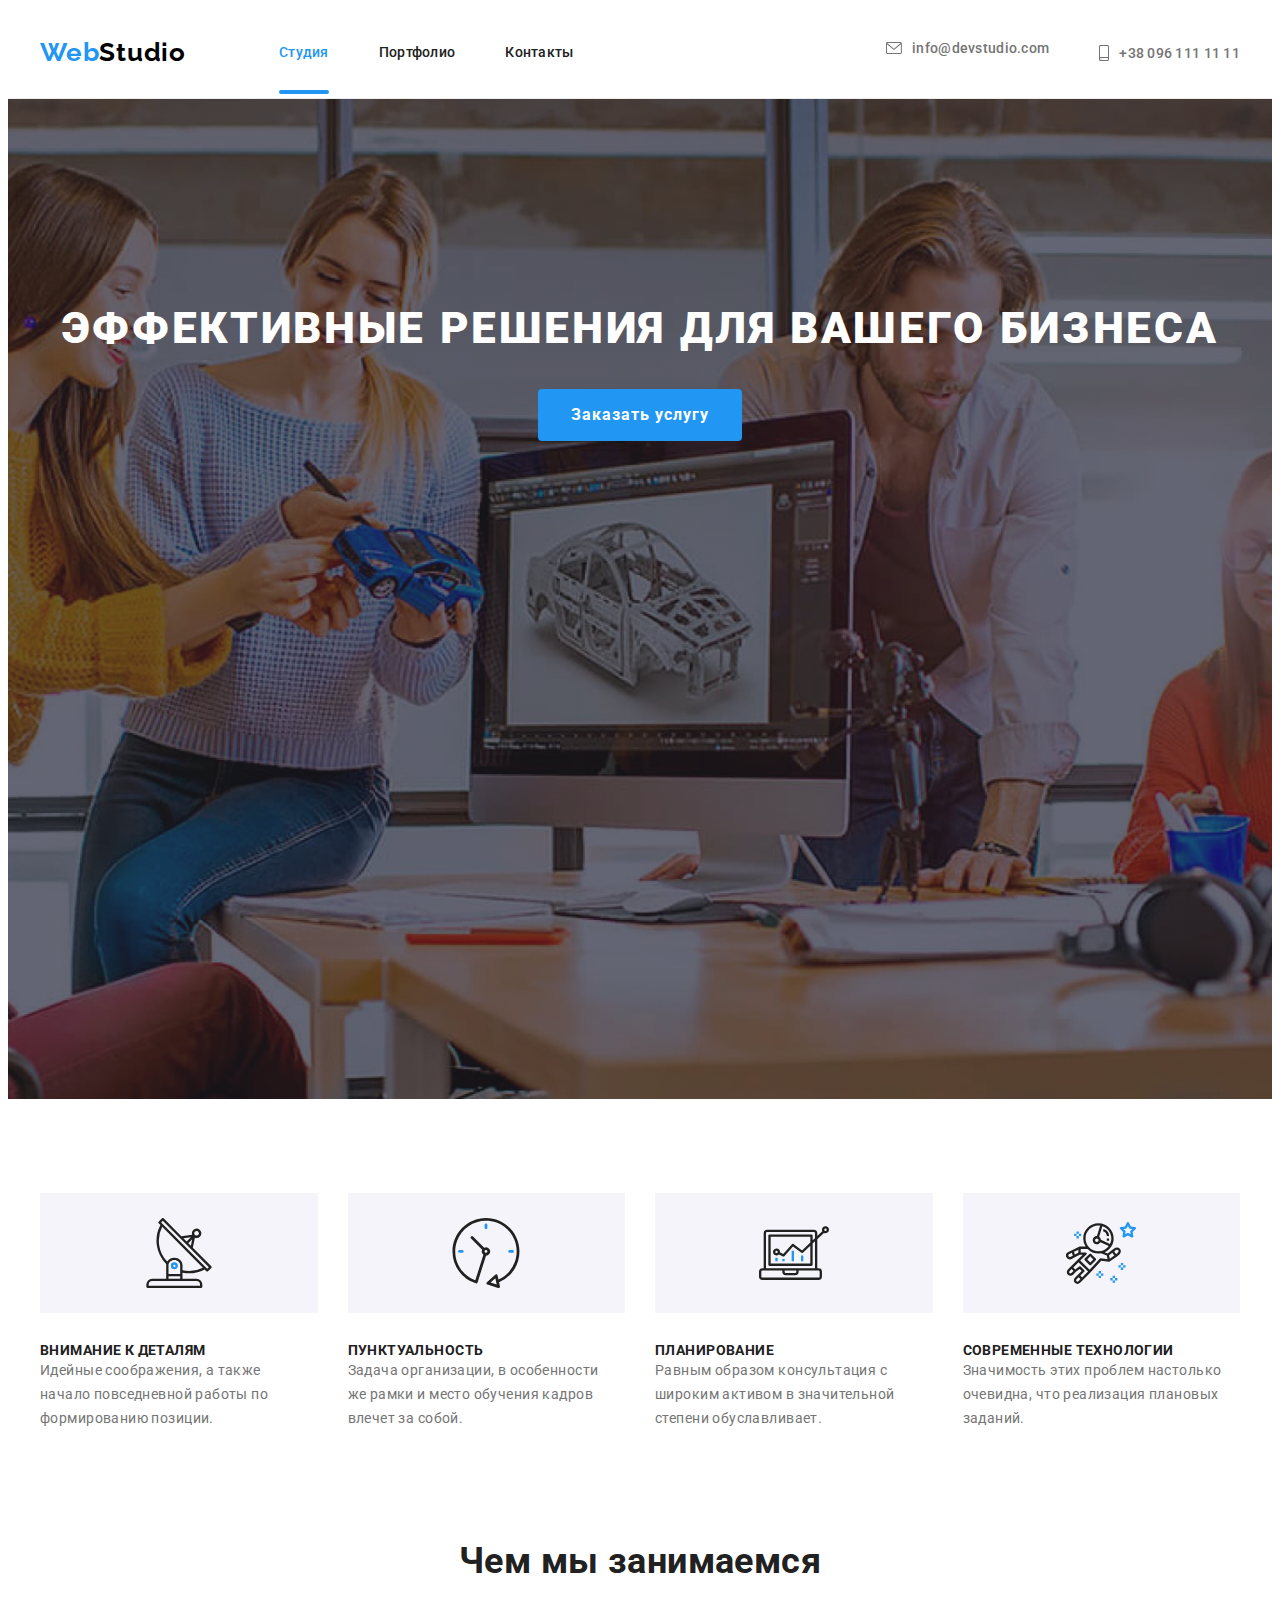
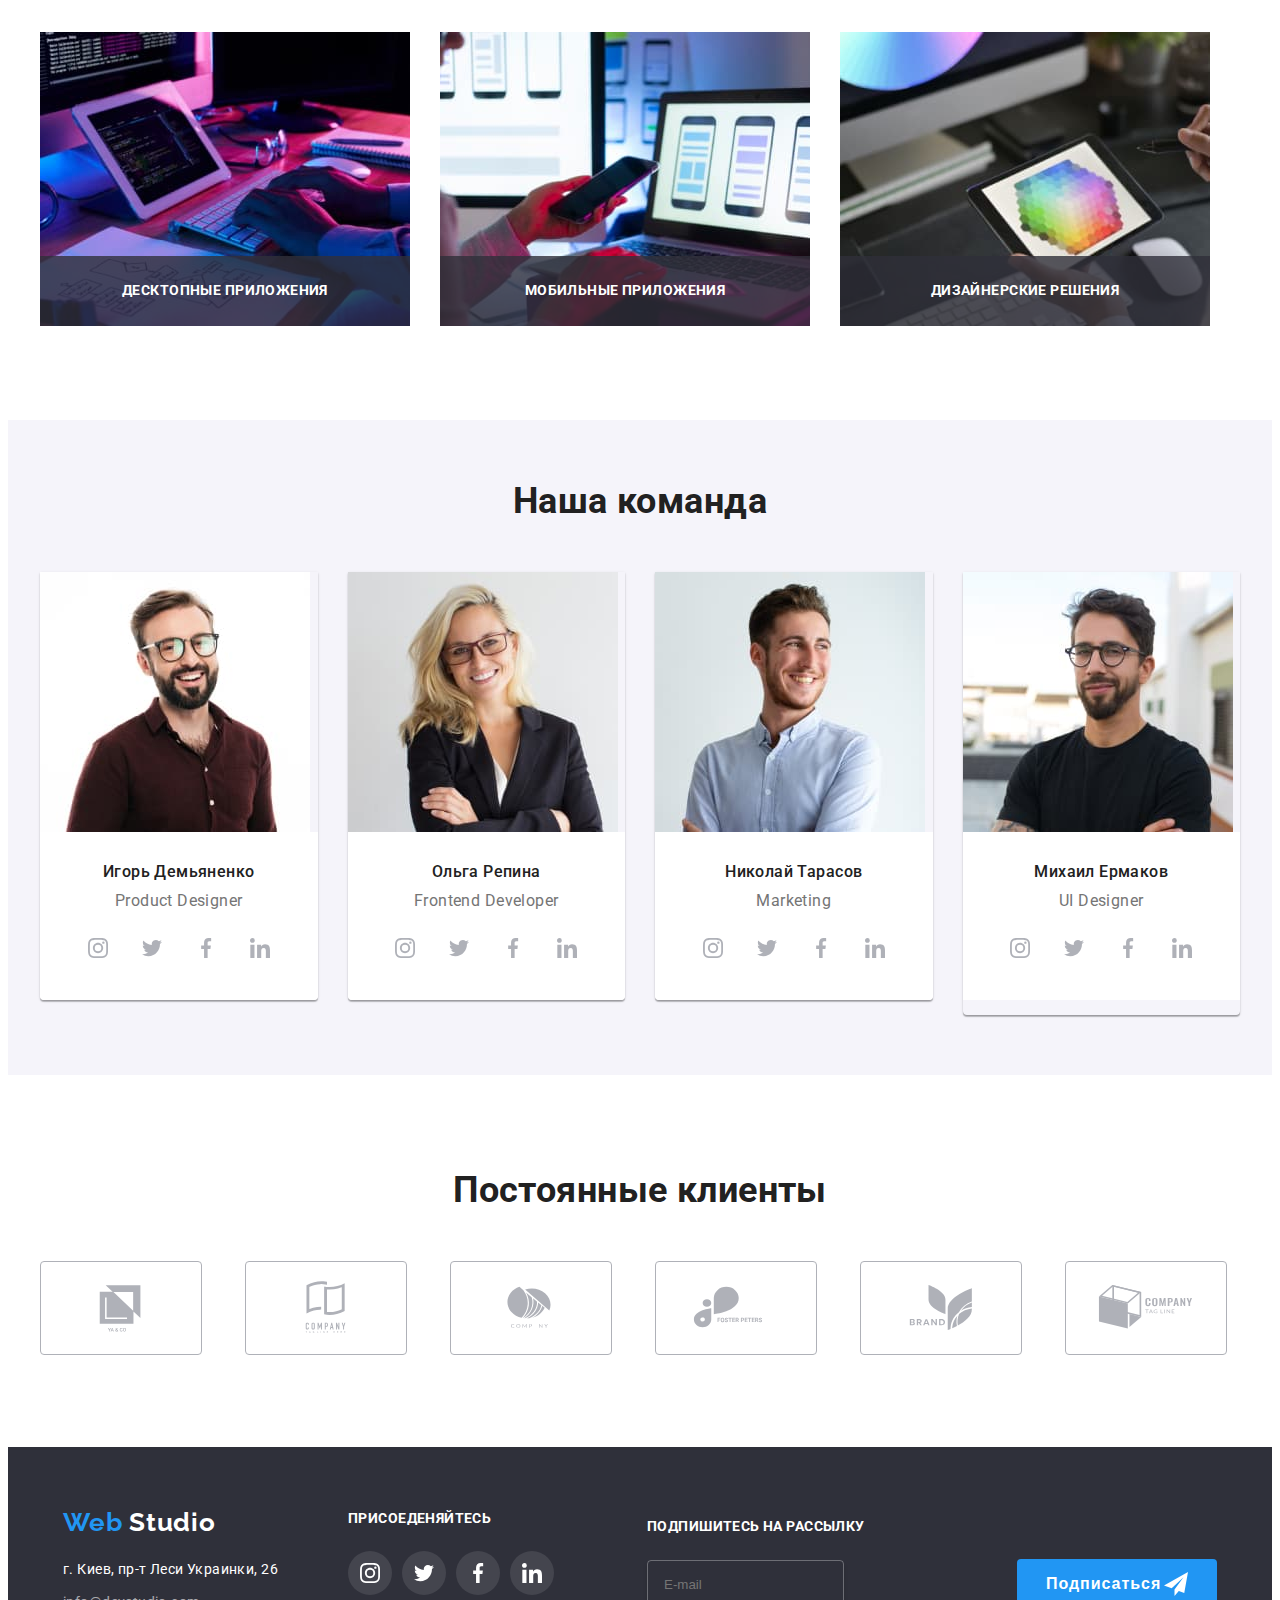
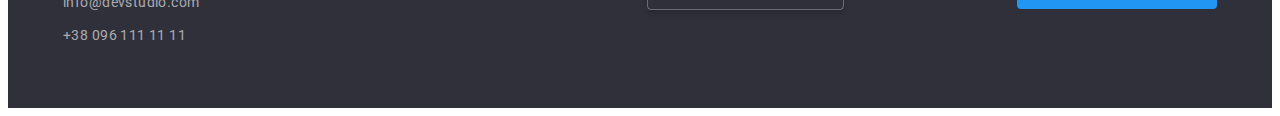
==== commit 95b5cc3e: "Correction work" ====
--- a/index.html
+++ b/index.html
@@ -21,32 +21,31 @@
     <header class="header">
         <div class="container">
             <nav class="navigation">
-                <a href="" class="logo"><span class="logo-accent">Web</span>Studio</a>
+                <a href="#" class="logo"><span class="logo-accent">Web</span>Studio</a>
                 <ul class="site-nav">
                     <li class="site-nav__item"><a href="./index.html" class="site-nav__link site-nav__link--current">Студия</a></li>
                     <li class="site-nav__item"><a href="./portfolio.html" class="site-nav__link">Портфолио</a></li>
-                    <li class="site-nav__item"><a href="" class="site-nav__link">Контакты</a></li>
+                    <li class="site-nav__item"><a href="#" class="site-nav__link">Контакты</a></li>
                 </ul>
             </nav>
             <ul class="contacts">
                 <li class="contacts__item">
-                    <a href="mailto:info@devstudio.com"
-                        class="contacts__link">
+                    <a href="mailto:info@devstudio.com" class="contacts__link">
                         <svg class="contacts__icon" width="16" height="12">
-                        <use href="./images/icons.svg#icon-envelope">
-                        </use>
-                        </svg>
-                        info@devstudio.com</a>
+                            <use href="./images/icons.svg#icon-envelope"></use>
+                        </svg>
+                        info@devstudio.com
+                    </a>
                 </li>
 
                 <li class="contacts__item">
                     <a href="tel:+380961111111" class="contacts__link">
                         <svg class="contacts__icon" width="10" height="16">
-                            <use href="./images/icons.svg#icon-smartphone">
-                            </use>
-                        </svg>
-                        +38 096 111 11 11</a>
-                    </li>
+                            <use href="./images/icons.svg#icon-smartphone"></use>
+                        </svg>
+                        +38 096 111 11 11
+                    </a>
+                </li>
             </ul>
             <button class="menu-open" data-menu-open>
                 <svg class="menu-open__icon" width="24" height="16">
@@ -59,7 +58,7 @@
             <ul class="mob-menu-list">
                 <li class="mob-menu-list__item"><a href="./index.html" class="mob-menu-list__link mob-menu-list__link--current">Студия</a></li>
                 <li class="mob-menu-list__item"><a href="./portfolio.html" class="mob-menu-list__link">Портфолио</a></li>
-                <li class="mob-menu-list__item"><a href="" class="mob-menu-list__link">Контакты</a></li>
+                <li class="mob-menu-list__item"><a href="#" class="mob-menu-list__link">Контакты</a></li>
         </ul>
     
         <button type="button" class="modal-mob__btn-close" data-menu-close>
@@ -82,11 +81,10 @@
     
         
         <ul class="mob-nets">
-            <li class="mob-nets__item">
-                <a href="" class="mob-nets__link">Instagram</a></li>
-            <li class="mob-nets__item"><a href="" class="mob-nets__link">Twitter</a></li>
-            <li class="mob-nets__item"><a href="" class="mob-nets__link">Facebook</a></li>
-            <li class="mob-nets__item"><a href="" class="mob-nets__link">LinkedIn</a></li>
+            <li class="mob-nets__item"><a href="#" class="mob-nets__link">Instagram</a></li>
+            <li class="mob-nets__item"><a href="#" class="mob-nets__link">Twitter</a></li>
+            <li class="mob-nets__item"><a href="#" class="mob-nets__link">Facebook</a></li>
+            <li class="mob-nets__item"><a href="#" class="mob-nets__link">LinkedIn</a></li>
         </ul>
     </div>
         </div>
@@ -242,7 +240,7 @@
 
                         <ul class="social">
                             <li class="social__item">
-                                <a href="" class="icon-nets__link">
+                                <a href="#" class="icon-nets__link">
                                     <svg class="icon-nets__icon" width="20px" height="20px">
                                         <use href="./images/icons.svg#icon-instagram"> </use>
                                     </svg>
@@ -250,7 +248,7 @@
                             </li>
 
                             <li class="social__item">
-                                <a href="" class="icon-nets__link">
+                                <a href="#" class="icon-nets__link">
                                     <svg class="icon-nets__icon" width="20px" height="20px">
                                         <use href="./images/icons.svg#icon-twitter"> </use>
                                     </svg>
@@ -258,7 +256,7 @@
                             </li>
 
                             <li class="social__item">
-                                <a href="" class="icon-nets__link">
+                                <a href="#" class="icon-nets__link">
                                     <svg class="icon-nets__icon" width="20px" height="20px">
                                         <use href="./images/icons.svg#icon-facebook"> </use>
                                     </svg>
@@ -266,7 +264,7 @@
                             </li>
 
                             <li class="social__item">
-                                <a href="" class="icon-nets__link">
+                                <a href="#" class="icon-nets__link">
                                     <svg class="icon-nets__icon" width="20px" height="20px">
                                         <use href="./images/icons.svg#icon-linkedin"> </use>
                                     </svg>
@@ -311,7 +309,7 @@
                         
                         <ul class="social">
                             <li class="social__item">
-                                <a href="" class="icon-nets__link">
+                                <a href="#" class="icon-nets__link">
                                     <svg class="icon-nets__icon" width="20px" height="20px">
                                         <use href="./images/icons.svg#icon-instagram"> </use>
                                     </svg>
@@ -319,7 +317,7 @@
                             </li>
                         
                             <li class="social__item">
-                                <a href="" class="icon-nets__link">
+                                <a href="#" class="icon-nets__link">
                                     <svg class="icon-nets__icon" width="20px" height="20px">
                                         <use href="./images/icons.svg#icon-twitter"> </use>
                                     </svg>
@@ -327,7 +325,7 @@
                             </li>
                         
                             <li class="social__item">
-                                <a href="" class="icon-nets__link">
+                                <a href="#" class="icon-nets__link">
                                     <svg class="icon-nets__icon" width="20px" height="20px">
                                         <use href="./images/icons.svg#icon-facebook"> </use>
                                     </svg>
@@ -335,7 +333,7 @@
                             </li>
                         
                             <li class="social__item">
-                                <a href="" class="icon-nets__link">
+                                <a href="#" class="icon-nets__link">
                                     <svg class="icon-nets__icon" width="20px" height="20px">
                                         <use href="./images/icons.svg#icon-linkedin"> </use>
                                     </svg>
@@ -378,7 +376,7 @@
                             <p lang="en" class="our-team__text">Marketing</p>
                         <ul class="social">
                             <li class="social__item">
-                                <a href="" class="icon-nets__link">
+                                <a href="#" class="icon-nets__link">
                                     <svg class="icon-nets__icon" width="20px" height="20px">
                                         <use href="./images/icons.svg#icon-instagram"> </use>
                                     </svg>
@@ -386,7 +384,7 @@
                             </li>
                         
                             <li class="social__item">
-                                <a href="" class="icon-nets__link">
+                                <a href="#" class="icon-nets__link">
                                     <svg class="icon-nets__icon" width="20px" height="20px">
                                         <use href="./images/icons.svg#icon-twitter"> </use>
                                     </svg>
@@ -394,7 +392,7 @@
                             </li>
                         
                             <li class="social__item">
-                                <a href="" class="icon-nets__link">
+                                <a href="#" class="icon-nets__link">
                                     <svg class="icon-nets__icon" width="20px" height="20px">
                                         <use href="./images/icons.svg#icon-facebook"> </use>
                                     </svg>
@@ -402,7 +400,7 @@
                             </li>
                         
                             <li class="social__item">
-                                <a href="" class="icon-nets__link">
+                                <a href="#" class="icon-nets__link">
                                     <svg class="icon-nets__icon" width="20px" height="20px">
                                         <use href="./images/icons.svg#icon-linkedin"> </use>
                                     </svg>
@@ -453,7 +451,7 @@
                             </li>
                         
                             <li class="social__item">
-                                <a href="" class="icon-nets__link">
+                                <a href="#" class="icon-nets__link">
                                     <svg class="icon-nets__icon" width="20px" height="20px">
                                         <use href="./images/icons.svg#icon-twitter"> </use>
                                     </svg>
@@ -461,7 +459,7 @@
                             </li>
                         
                             <li class="social__item">
-                                <a href="" class="icon-nets__link">
+                                <a href="#" class="icon-nets__link">
                                     <svg class="icon-nets__icon" width="20px" height="20px">
                                         <use href="./images/icons.svg#icon-facebook"> </use>
                                     </svg>
@@ -469,7 +467,7 @@
                             </li>
                         
                             <li class="social__item">
-                                <a href="" class="icon-nets__link">
+                                <a href="#" class="icon-nets__link">
                                     <svg class="icon-nets__icon" width="20px" height="20px">
                                         <use href="./images/icons.svg#icon-linkedin"> </use>
                                     </svg>
@@ -490,7 +488,7 @@
                 <h2 class="section__title clients__title">Постоянные клиенты</h2>
                     <ul class="clients">
                         <li class="clients__item">
-                            <a href="" class="clients__link">
+                            <a href="#" class="clients__link">
                                 <svg width="106px" height="60px">
                                     <use href="./images/icons.svg#icon-group-1">
                                     </use>
@@ -499,7 +497,7 @@
                         </li>
 
                         <li class="clients__item">
-                            <a href="" class="clients__link">
+                            <a href="#" class="clients__link">
                                 <svg width="106px" height="60px">
                                     <use href="./images/icons.svg#icon-group-2">
                                     </use>
@@ -508,7 +506,7 @@
                         </li>
 
                         <li class="clients__item">
-                            <a href="" class="clients__link">
+                            <a href="#" class="clients__link">
                                 <svg width="106px" height="60px">
                                     <use href="./images/icons.svg#icon-group-3">
                                     </use>
@@ -517,7 +515,7 @@
                         </li>
 
                         <li class="clients__item">
-                            <a href="" class="clients__link">
+                            <a href="#" class="clients__link">
                                 <svg width="106px" height="60px">
                                     <use href="./images/icons.svg#icon-group-4">
                                     </use>
@@ -526,7 +524,7 @@
                         </li>
 
                         <li class="clients__item">
-                            <a href="" class="clients__link">
+                            <a href="#" class="clients__link">
                                 <svg width="106px" height="60px">
                                     <use href="./images/icons.svg#icon-group-5">
                                     </use>
@@ -535,7 +533,7 @@
                         </li>
 
                         <li class="clients__item">
-                            <a href="" class="clients__link">
+                            <a href="#" class="clients__link">
                                 <svg width="106px" height="60px">
                                     <use href="./images/icons.svg#icon-group-6">
                                     </use>
@@ -555,12 +553,14 @@
         <div class="container footer">
             <div class="footer-contacts">
             <div class="footer-adress">
-            <a href="" class="footer__logo logo"> <span class="logo-accent">Web</span><span
-                    class="footer__logo--white">Studio</span></a>
+            <a href="#" class="footer__logo logo"> 
+                <span class="logo-accent">Web</span>
+                <span class="footer__logo--white">Studio</span>
+            </a>
 
             <address class="adress-variants">
                 <ul class="adress-variants-list">
-                    <li class="adress-variants-list__item">г. Киев, пр-т Леси Украинки, 26</li>
+                    <li class="adress-variants-list__item office"><a href="https://i.imgur.com/gTXVKdE.png" class="link adress-variants-list__link">г. Киев, пр-т Леси Украинки, 26</a></li>
                     <li class="adress-variants-list__item"><a href="mailto:info@devstudio.com" class="link adress-variants-list__link">info@devstudio.com</a></li>
                     <li class="adress-variants-list__item"><a href="tel:+380961111111" class="link adress-variants-list__link">+38 096 111 11 11</a></li> 
                 </ul>
@@ -572,7 +572,7 @@
 
             <ul class="social-nets-list">
                 <li class="social-nets-list__item">
-                    <a href="" class="social-nets-list__link">
+                    <a href="#" class="social-nets-list__link">
                         <svg class="our-net" width="20px" height="20px">
                             <use href="./images/icons.svg#icon-instagram"> </use>
                         </svg>
@@ -580,7 +580,7 @@
                 </li>
 
                 <li class="social-nets-list__item">
-                    <a href="" class="social-nets-list__link">
+                    <a href="#" class="social-nets-list__link">
                         <svg class="our-net" width="20px" height="20px">
                             <use href="./images/icons.svg#icon-twitter"> </use>
                         </svg>
@@ -588,7 +588,7 @@
                 </li>
 
                 <li class="social-nets-list__item">
-                    <a href="" class="social-nets-list__link">
+                    <a href="#" class="social-nets-list__link">
                         <svg class="our-net" width="20px" height="20px">
                             <use href="./images/icons.svg#icon-facebook"> </use>
                         </svg>
@@ -596,7 +596,7 @@
                 </li>
 
                 <li class="social-nets-list__item">
-                    <a href="" class="social-nets-list__link">
+                    <a href="#" class="social-nets-list__link">
                         <svg class="our-net" width="20px" height="20px">
                             <use href="./images/icons.svg#icon-linkedin"> </use>
                         </svg>
@@ -614,14 +614,14 @@
                 <div class="subscribe-steps">
                     <input type="text" name="email" placeholder="E-mail" class="subscribe-steps__email">
                     <button type="submit" class="subscribe-steps__submit-btn">Подписаться 
-                    <svg class="send-icon" width="24px" height="24px">
-                        <use href="./images/icons.svg#icon-send"> </use>
-                    </svg></button>
+                        <svg class="send-icon" width="24px" height="24px">
+                            <use href="./images/icons.svg#icon-send"> </use>
+                        </svg>
+                    </button>
                 </div>
             </form>
         </div>
             </div>
-        </div>
 
     </footer>
     
--- a/css/main.min.css
+++ b/css/main.min.css
@@ -1,2 +1,2 @@
-:root{--primary-text-color: #757575;--secondary-text-color: #000000;--title-text-color: #212121;--accent-color: #2196f3;--primary-white-color: #ffffff;--secondary-white-color: rgba(255, 255, 255, 0.6)}body{background-color:var(--primary-white-color);font-family:'Roboto', sans-serif;letter-spacing:0.03em;font-size:14px;line-height:1.71}p,h1,h2,h3,h4,h5,h6{margin-top:0;margin-bottom:0}ul{list-style:none;margin-top:0;margin-bottom:0;padding-left:0}.images{display:block;max-width:100%;height:auto}a{text-decoration:none;color:inherit}.visually-hidden{position:absolute;width:1px;height:1px;margin:-1px;padding:0;overflow:hidden;border:0;clip:rect(0 0 0 0)}.container{padding-left:15px;padding-right:15px;margin:0 auto}@media screen and (min-width: 480px){.container{width:480px}}@media screen and (min-width: 768px){.container{width:768px}}@media screen and (min-width: 1200px){.container{width:1200px}}.button{display:inline-block;padding:6px 22px;text-align:center;border:1px solid transparent;border-radius:4px;font-family:Roboto;font-weight:500;font-size:16px;line-height:1.62;text-align:center;letter-spacing:0.03em;color:var(--title-text-color);cursor:pointer;transition-property:color, background-color, box-shadow;transition-duration:250ms;transition-timing-function:cubic-bezier(0.4, 0, 0.2, 1)}.button:hover,.button:focus{color:#ffffff;background-color:var(--accent-color);box-shadow:0px 3px 1px rgba(0,0,0,0.1),0px 1px 2px rgba(0,0,0,0.08),0px 2px 2px rgba(0,0,0,0.12)}.logo{padding-top:16px;padding-bottom:16px;font-size:24px;line-height:1.16;font-family:Raleway, sans-serif;font-weight:700;letter-spacing:0.03em;text-decoration:none;color:var(--secondary-text-color)}@media screen and (min-width: 768px){.logo{padding-top:26px;padding-bottom:26px;margin-right:88px}}@media screen and (min-width: 1200px){.logo{margin-right:93px;padding-top:24px;padding-bottom:25px;font-size:26px;line-height:1.19}}.logo-accent{color:var(--accent-color);margin:0}.modal{position:absolute;max-width:767px;min-height:581px;padding:40px;border-radius:4px;left:50%;top:50%;transform:translate(-50%, -50%);background-color:var(--primary-white-color)}.modal__btn-close{width:30px;height:30px;border:1px solid rgba(0,0,0,0.1);background-color:unset;border-radius:50%;position:absolute;right:8px;top:8px;cursor:pointer}.modal__btn-close:hover,.modal__btn-close:focus{fill:var(--accent-color);transition:fill 250ms cubic-bezier(0.4, 0, 0.2, 1)}.btn-close__icon{top:17px;right:17px}.modal-form__text{display:block;font-size:20px;line-height:calc(23/20);text-align:center;letter-spacing:0.03em;margin-bottom:12px;color:var(--title-text-color)}.modal-form-field{margin-bottom:20px}.modal-form-field__label{display:block;font-size:12px;line-height:calc(14/12);letter-spacing:0.01em;margin-bottom:4px;color:var(--primary-text-color)}.modal-form-field__input{width:100%;height:40px;padding-left:42px;border:1px solid rgba(33,33,33,0.2);border-radius:4px;cursor:pointer}.modal-form-field__input:hover,.modal-form-field__input:focus{outline:transparent;fill:var(--accent-color);border-color:var(--accent-color);transition:fill 250ms cubic-bezier(0.4, 0, 0.2, 1)}.modal-form-field__wrap{position:relative;display:block}.modal-form-field__icon{position:absolute;top:50%;left:12px;transform:translateY(-50%);color:var(--title-text-color);fill:var(--title-text-color)}.modal-form-field__input:hover+.modal-form-field__icon,.modal-form-field__input:focus+.modal-form-field__icon{fill:var(--accent-color);transition:fill 250ms cubic-bezier(0.4, 0, 0.2, 1)}.modal-form-field__comment{display:block;width:100%;height:120px;border:1px solid rgba(33,33,33,0.2);border-radius:4px;resize:none;padding:12px 16px;cursor:pointer}.modal-form-field__comment:hover,.modal-form-field__comment:focus{border-color:var(--accent-color);transition:fill 250ms cubic-bezier(0.4, 0, 0.2, 1)}.modal-form-field__comment::placeholder{font-size:12px;line-height:calc(14/12);letter-spacing:0.01em;color:rgba(117,117,117,0.5)}.modal-form-field__check-label{display:flex;justify-content:center;align-items:center;font-size:14px;line-height:calc(24/14);letter-spacing:0.03em;margin-top:30px;cursor:pointer;fill:var(--primary-white-color)}.modal-form-field__checkbox:checked+.modal-form-field__check-label>.modal-form-field__icon-check{background-color:var(--accent-color);border:transparent}.modal-form-field__link{color:var(--accent-color);margin-left:5px}.modal-form-field__icon-check{width:16px;height:15px;border:2px solid var(--title-text-color);border-radius:2px;margin-right:8px;display:flex;align-items:center;justify-content:center}.modal-form__submit-btn{padding:10px 55px;margin:0 auto}.backdrop{position:fixed;width:100vw;height:100vh;background-color:rgba(0,0,0,0.2);top:0;transition:opacity 250ms cubic-bezier(0.4, 0, 0.2, 1),visibility 250ms cubic-bezier(0.4, 0, 0.2, 1)}.backdrop.is-hidden{opacity:0;visibility:hidden;pointer-events:none}.social{display:flex;justify-content:center}.icon-nets__link{width:44px;height:44px;display:flex;justify-content:center;align-items:center;border-radius:50%;fill:#afb1b8;transition-property:fill, background-color;transition-duration:250ms;transition-timing-function:cubic-bezier(0.4, 0, 0.2, 1)}.icon-nets__link:hover,.icon-nets__link:focus{fill:var(--primary-white-color);background-color:var(--accent-color)}.social__item{display:block;margin-right:10px}.social__item:last-child{margin-right:0}.section{padding-top:60px;padding-bottom:60px}@media screen and (min-width: 1200px){.section{padding-top:94px;padding-bottom:94px}}.section__title{margin-bottom:30px;font-weight:700;font-size:36px;line-height:1.17;text-align:center;color:var(--title-text-color)}@media screen and (min-width: 1200px){.section__title{margin-bottom:50px}}.header .container{justify-content:space-between;display:flex;align-items:center}.navigation{display:flex;align-items:center}.site-nav{display:none}@media screen and (min-width: 768px){.site-nav{display:flex;align-items:center}}.site-nav__item{position:relative}.site-nav__item:not(:last-child){margin-right:50px}.site-nav__link{display:inline-block;padding-top:32px;padding-bottom:32px;font-weight:500;font-size:14px;line-height:1.14;letter-spacing:0.02em;transition-property:color;transition-duration:250ms;transition-timing-function:cubic-bezier(0.4, 0, 0.2, 1);color:var(--title-text-color)}.site-nav__link:hover,.site-nav__link:focus{color:var(--accent-color)}.site-nav__link--current{color:var(--accent-color)}.site-nav__link--current::after{content:'';position:absolute;left:0;bottom:-1px;width:100%;height:4px;border-radius:2px;background-color:var(--accent-color)}.header{border-bottom:1px solid #ececec;display:flex;align-items:baseline}.contacts{margin-left:auto}@media screen and (min-width: 1200px){.header .contacts{margin-left:auto;display:flex}}.contacts__item{display:none}@media screen and (min-width: 768px){.contacts__item{display:inline-block;display:flex;flex-direction:row;font-weight:500;font-size:12px;line-height:1.16;letter-spacing:0.02em;color:var(--primary-text-color)}.contacts__item:not(:last-child){margin-bottom:10px}}@media screen and (min-width: 768px) and (min-width: 1200px){.contacts__item{font-size:14px}.contacts__item:not(:last-child){margin-right:50px}}.contacts__link{transition-property:color;transition-duration:250ms;transition-timing-function:cubic-bezier(0.4, 0, 0.2, 1)}@media screen and (min-width: 1200px){.contacts__link{display:flex;align-items:center;padding-top:32px;padding-bottom:32px}}.contacts__link:hover,.contacts__link:focus{color:var(--accent-color)}.contacts__icon{margin-right:8px;fill:currentColor}@media screen and (min-width: 1200px){.contacts__icon{margin-right:10px}}.menu-open{display:block;background:transparent}@media screen and (min-width: 768px){.menu-open{display:none}}.menu-open__icon{fill:var(--secondary-text-color)}.menu-open__icon:hover,.menu-open__icon:focus{fill:var(--accent-color);transition:fill 250ms cubic-bezier(0.4, 0, 0.2, 1)}.mob-menu{width:100vw;height:100vh;position:fixed;top:0;left:0;padding-top:48px;padding-left:40px;padding-bottom:48px;display:flex;flex-wrap:wrap;background-color:var(--primary-white-color)}@media screen and (min-width: 768px){.mob-menu{display:none}}.mob-adresses{margin-top:auto}.modal-mob__btn-close{width:40px;height:40px;border:none;background-color:unset;position:absolute;right:15px;top:10px;cursor:pointer}.modal-mob__btn-close:hover,.modal-mob__btn-close:focus{fill:var(--accent-color);transition:fill 250ms cubic-bezier(0.4, 0, 0.2, 1)}.mob-menu-list__item{margin-bottom:32px}.mob-menu-list__item:last-child{margin-bottom:0}.mob-menu-list__link{font-weight:500;font-size:40px;line-height:1.175;letter-spacing:0.02em}.mob-menu-list__link:hover,.mob-menu-list__link:focus{color:var(--accent-color)}.mob-menu-list__link--current{color:var(--accent-color)}.mob-contacts__link{display:block;font-weight:500;letter-spacing:0.02em}.mob-tel{font-size:34px;line-height:1.17;margin-bottom:32px;color:var(--accent-color)}.mob-mail{font-size:24px;line-height:1.16;margin-bottom:64px;color:#757575}.mob-nets{display:flex;align-items:flex-end}.mob-nets__item{font-weight:500;font-size:18px;line-height:1.22;letter-spacing:0.02em;color:var(--accent-color)}.mob-nets__link{position:relative;margin-right:20px}.mob-nets__link::before{content:"";position:absolute;top:0;left:-10px;width:1px;height:22px;background-color:rgba(33,33,33,0.2)}.mob-menu.is-hidden{opacity:0;visibility:hidden;pointer-events:none}.hero{max-width:1600px;min-height:400px;padding:118px 0;margin-left:auto;margin-right:auto;background-image:linear-gradient(to right, rgba(47,48,58,0.4), rgba(47,48,58,0.4)),url(../images/hero/hero-bg-mob1x.jpg);background-repeat:no-repeat;background-position:center;background-size:cover;background-color:#c4c4c4}@media (min-device-pixel-ratio: 2), (min-resolution: 192dpi), (min-resolution: 2dppx){.hero{background-image:linear-gradient(to right, rgba(47,48,58,0.4), rgba(47,48,58,0.4)),url(../images/hero/hero-bg-mob2x.jpg)}}@media screen and (min-width: 1200px){.hero{height:600px;padding:200px 0;margin-left:auto;margin-right:auto;background-image:linear-gradient(to right, rgba(47,48,58,0.4), rgba(47,48,58,0.4)),url(../images/hero/hero-bg-desktop1x.jpg);background-image:linear-gradient(to right, rgba(47,48,58,0.4), rgba(47,48,58,0.4)),url(../images/hero/hero-bg-desktop2x.jpg)}}.hero__title{margin-right:auto;margin-left:auto;margin-bottom:30px;text-align:center;font-weight:900;font-size:26px;line-height:1.62;text-align:center;letter-spacing:0.06em;text-transform:uppercase;color:var(--primary-white-color)}@media screen and (min-width: 1200px){.hero__title{font-size:44px;line-height:1.36}}.hero__button{display:block;border-radius:4px;margin-left:auto;margin-right:auto;padding:10px 32px;text-align:center;border:1px solid transparent;font-weight:700;font-size:16px;line-height:1.87;align-items:center;text-align:center;letter-spacing:0.06em;color:var(--primary-white-color);background-color:var(--accent-color);cursor:pointer}@media screen and (min-width: 768px){.preferences{display:flex;flex-wrap:wrap;margin:-15px}}@media screen and (min-width: 1200px){.preferences{flex-wrap:unset}}.preferences .preferences__item:not(:last-child){margin-bottom:30px}@media screen and (min-width: 768px){.preferences .preferences__item{width:calc((100% - 60px) / 2);margin:15px}}.preferences__title{text-align:center;margin-left:auto;margin-right:auto;margin-bottom:10px;font-weight:700;font-size:14px;line-height:1.14;text-transform:uppercase;color:var(--title-text-color)}@media screen and (min-width: 768px){.preferences__title{margin:0;text-align:start}}.preferences__text{color:var(--primary-text-color)}@media screen and (min-width: 1200px){.preferences__text{width:270px}}.preferences__box{display:flex;justify-content:center;align-items:center;margin-bottom:30px;height:120px;background-color:#f5f4fa}.preferences__icon-picture{border-radius:4px;justify-content:center}.section--no-padding-top{display:none;padding-top:0}@media screen and (min-width: 1200px){.section--no-padding-top{display:flex}}.activities{display:flex}.activities__item{display:inline-flex;align-items:flex-end;margin-right:30px;position:relative}.activities__item:last-child{margin-right:0}.activities__text{position:absolute;display:flex;justify-content:center;align-items:center;width:100%;min-height:70px;font-weight:bold;line-height:1.14;text-align:center;text-transform:uppercase;color:var(--primary-white-color);background-color:rgba(47,48,58,0.8)}.section--other-background{background-color:#f5f4fa;padding:60px 0}@media screen and (min-width: 768px){.our-team{display:flex;flex-wrap:wrap;margin:-15px}}@media screen and (min-width: 1200px){.our-team{flex-wrap:unset}}.our-team .our-team__item{overflow:hidden;box-shadow:0px 1px 3px rgba(0,0,0,0.12),0px 1px 1px rgba(0,0,0,0.14),0px 2px 1px rgba(0,0,0,0.2);border-radius:0px 0px 4px 4px}.our-team .our-team__item:not(:last-child){margin-bottom:30px}@media screen and (min-width: 768px){.our-team .our-team__item{margin:15px;width:calc((100% - 60px) / 2)}}@media screen and (min-width: 1200px){.our-team .our-team__item{width:calc((100% - 90px) / 4)}}.our-team__content{padding-top:30px;padding-bottom:30px;background-color:var(--primary-white-color)}.our-team__title{text-align:center;margin-bottom:10px;font-weight:500;font-size:16px;line-height:1.19;text-align:center;color:var(--title-text-color)}.our-team__text{text-align:center;font-size:16px;line-height:1.19;text-align:center;margin-bottom:16px;color:var(--primary-text-color)}.clients{display:flex;flex-wrap:wrap;margin:-15px}@media screen and (min-width: 1200px){.clients{flex-wrap:unset;display:flex;justify-content:center;align-items:center}}.clients__item{height:92px;flex-basis:calc((100% - 60px) / 2);margin:15px}@media screen and (min-width: 768px){.clients__item{flex-basis:calc((100% - 90px) / 3)}}@media screen and (min-width: 1200px){.clients__item{width:170px;margin-right:30px}}.clients__link{display:flex;justify-content:center;align-items:center;width:100%;height:100%;fill:#afb1b8;border:1px solid #afb1b8;border-radius:4px;transition-property:fill, border-color;transition-duration:250ms;transition-timing-function:cubic-bezier(0.4, 0, 0.2, 1)}.clients__link:hover,.clients__link:focus{fill:var(--accent-color);border-color:var(--accent-color)}.footer{padding-top:60px;background-color:#2f303a}@media screen and (min-width: 768px){.footer{padding-bottom:60px}}@media screen and (min-width: 1200px){.footer{padding:60px 0}}.footer .container{display:flex;justify-content:center;align-items:center;flex-wrap:wrap;flex-direction:column;padding:0 15px;margin:0 auto}@media screen and (min-width: 1200px){.footer .container{align-items:baseline;flex-direction:row}}.footer-contacts{margin-bottom:60px}@media screen and (min-width: 768px){.footer-contacts{display:flex;justify-content:space-around;width:100%}}@media screen and (min-width: 1200px){.footer-contacts{justify-content:unset;margin-bottom:0;width:unset}}.footer-adress{display:flex;flex-direction:column;text-align:center;margin-bottom:60px}@media screen and (min-width: 768px){.footer-adress{margin-bottom:0}}@media screen and (min-width: 1200px){.footer-adress{align-items:flex-start;margin-right:0;margin-bottom:0;flex-grow:1}}.footer__logo{display:block;margin:0;padding:0;margin-bottom:20px;font-family:Raleway, sans-serif;font-weight:700;font-size:26px;line-height:1.19;letter-spacing:0.03em;text-decoration:none}.adress-variants{font-style:normal}@media screen and (min-width: 1200px){.adress-variants{margin-bottom:0}}.adress-variants-list__item{display:block;margin-bottom:9px;color:rgba(255,255,255,0.6);transition-property:color;transition-duration:250ms;transition-timing-function:cubic-bezier(0.4, 0, 0.2, 1)}.adress-variants-list__item:first-child{color:var(--primary-white-color)}.adress-variants-list__item:last-child{margin-bottom:0}@media screen and (min-width: 1200px){.adress-variants-list__item{text-align:start}}.adress-variants-list__link:hover,.adress-variants-list__link:focus{color:var(--accent-color)}.footer__logo--white{color:var(--primary-white-color)}@media screen and (min-width: 1200px){.social-nets{margin-left:70px}}.social-nets-list{display:flex;margin-top:20px}.social-nets-list__item{width:44px;height:44px;margin-right:10px}.social-nets-list__item:last-child{margin-right:0px}.social-nets-list__link{display:flex;justify-content:center;align-items:center;width:100%;height:100%;border-radius:50%;background-color:rgba(255,255,255,0.1);fill:var(--primary-white-color);transition-property:background-color;transition-duration:250ms;transition-timing-function:cubic-bezier(0.4, 0, 0.2, 1)}.social-nets-list__link:hover,.social-nets-list__link:focus{background-color:var(--accent-color)}.subscribe{display:flex;margin-bottom:55px;justify-content:center;text-align:center}@media screen and (min-width: 768px){.subscribe{margin-bottom:0}}@media screen and (min-width: 1200px){.subscribe{margin-left:93px;margin-bottom:0}}.social-nets__text,.suscribe-form__text{text-align:center;font-size:14px;font-weight:700;color:var(--primary-white-color)}@media screen and (min-width: 1200px){.social-nets__text,.suscribe-form__text{text-align:start}}.suscribe-form__text,.email{display:block;text-align:center;margin-bottom:20px}@media screen and (min-width: 768px){.suscribe-form__text,.email{text-align:center}}@media screen and (min-width: 1200px){.suscribe-form__text,.email{margin-top:0;text-align:start}}.subscribe-steps{display:flex;flex-direction:column;justify-content:center;align-items:center}@media screen and (min-width: 1200px){.subscribe-steps{justify-content:space-between;align-items:baseline;width:570px;margin-top:20px;flex-direction:unset}}.subscribe-steps__email{display:block;padding-left:16px;padding-top:15px;padding-bottom:15px;margin-bottom:20px;height:50px;border:1px solid rgba(255,255,255,0.3);box-sizing:border-box;border-radius:4px;box-shadow:0px 4px 4px rgba(0,0,0,0.15);background-color:transparent;color:var(--primary-white-color)}@media screen and (min-width: 1200px){.subscribe-steps__email{margin-bottom:0}}.mail::placeholder{font-size:16px;line-height:calc(20/16);letter-spacing:0.03em;color:rgba(255,255,255,0.6)}.subscribe-steps__submit-btn,.modal-form__submit-btn{display:block;border-radius:4px;padding:10px 62px 10px 29px;border:1px solid transparent;font-weight:700;font-size:16px;line-height:1.87;align-items:center;text-align:center;letter-spacing:0.06em;color:var(--primary-white-color);background-color:var(--accent-color);cursor:pointer}.subscribe-steps__submit-btn{display:flex;align-items:center;justify-content:space-between;min-width:200px;height:50px;padding:10px 28px}.filter{display:flex;flex-direction:row;flex-wrap:wrap;margin-bottom:30px}@media screen and (min-width: 768px){.filter{justify-content:center}}@media screen and (min-width: 1200px){.filter{margin-bottom:50px}}.filter__item{margin-right:8px}.filter__item:nth-child(-n+3){margin-bottom:15px}@media screen and (min-width: 768px){.filter__item:nth-child(-n+3){margin-bottom:0}}.filter__item:last-child{margin-right:0}@media screen and (min-width: 768px){.projects{display:flex;flex-wrap:wrap;margin-right:-30px;margin-top:-30px}}.projects__item{display:flex;width:450px;margin-top:30px;background:#ffffff;box-sizing:border-box}@media screen and (min-width: 768px){.projects__item{width:354px;flex-basis:calc((100% - 60px) / 2);margin-right:30px}}@media screen and (min-width: 1200px){.projects__item{flex-basis:calc((100% - 90px) / 3)}}.projects__link{transition-property:box-shadow;transition-duration:250ms;transition-timing-function:cubic-bezier(0.4, 0, 0.2, 1)}.projects__link:hover,.projects__link:focus{box-shadow:1px 4px 6px 0px rgba(0,0,0,0.16),0px 4px 4px 0px rgba(0,0,0,0.06),0px 1px 1px 0px rgba(0,0,0,0.12)}.projects__content{padding:20px 24px;border-left:1px solid #eee;border-right:1px solid #eee;border-bottom:1px solid #eee}.content__title{font-weight:700;font-size:18px;line-height:2;letter-spacing:0.06em;color:var(--title-text-color)}.content__text{margin-top:4px;font-size:16px;line-height:1.87;color:var(--primary-text-color)}.projects__thumb{position:relative;overflow:hidden}.projects__description{position:absolute;top:0;left:0;height:100%;padding:63px 24px;transform:translateY(101%);transition:transform 250ms cubic-bezier(0.4, 0, 0.2, 1);font-size:18px;line-height:1.55;background-color:rgba(33,150,243,0.9);color:var(--primary-white-color)}.projects__link:hover .projects__description,.projects__link:focus .projects__description{transform:translateY(0)}
+:root{--primary-text-color: #757575;--secondary-text-color: #000000;--title-text-color: #212121;--accent-color: #2196f3;--primary-white-color: #ffffff;--secondary-white-color: rgba(255, 255, 255, 0.6);--transition-effect: cubic-bezier(0.4, 0, 0.2, 1);--transition-duration: 250ms}body{background-color:var(--primary-white-color);font-family:'Roboto', sans-serif;letter-spacing:0.03em;font-size:14px;line-height:1.71}p,h1,h2,h3,h4,h5,h6{margin-top:0;margin-bottom:0}ul{list-style:none;margin-top:0;margin-bottom:0;padding-left:0}.images{display:block;max-width:100%;height:auto}a{text-decoration:none;color:inherit}.visually-hidden{position:absolute;width:1px;height:1px;margin:-1px;padding:0;overflow:hidden;border:0;clip:rect(0 0 0 0)}.container{padding-left:15px;padding-right:15px;margin:0 auto}@media screen and (min-width: 480px){.container{width:480px}}@media screen and (min-width: 768px){.container{width:768px}}@media screen and (min-width: 1200px){.container{width:1200px}}.button{display:inline-block;padding:6px 22px;text-align:center;border:1px solid transparent;border-radius:4px;font-family:'Roboto', sans-serif;font-weight:500;font-size:16px;line-height:1.62;letter-spacing:0.03em;color:var(--title-text-color);cursor:pointer;transition-property:color, background-color, box-shadow;transition-duration:var(--transition-duration);transition-timing-function:var(--transition-effect)}.button:hover,.button:focus{color:#ffffff;background-color:var(--accent-color);box-shadow:0px 3px 1px rgba(0,0,0,0.1),0px 1px 2px rgba(0,0,0,0.08),0px 2px 2px rgba(0,0,0,0.12)}.logo{padding-top:16px;padding-bottom:16px;font-size:24px;line-height:1.16;font-family:'Raleway', sans-serif;font-weight:700;letter-spacing:0.03em;text-decoration:none;color:var(--secondary-text-color)}@media screen and (min-width: 768px){.logo{padding-top:26px;padding-bottom:26px;margin-right:88px}}@media screen and (min-width: 1200px){.logo{margin-right:93px;padding-top:24px;padding-bottom:25px;font-size:26px;line-height:1.19}}.logo-accent{color:var(--accent-color);margin:0}.modal{position:absolute;max-width:767px;min-height:581px;padding:40px;border-radius:4px;left:50%;top:50%;transform:translate(-50%, -50%);background-color:var(--primary-white-color)}.modal__btn-close{width:30px;height:30px;border:1px solid rgba(0,0,0,0.1);background-color:unset;border-radius:50%;position:absolute;right:8px;top:8px;cursor:pointer;display:flex;justify-content:center;align-items:center}.modal__btn-close:hover,.modal__btn-close:focus{fill:var(--accent-color);transition:fill var(--transition-duration) var(--transition-effect)}.btn-close__icon{top:17px;right:17px}.modal-form__text{display:block;font-size:20px;line-height:calc(23/20);text-align:center;letter-spacing:0.03em;margin-bottom:12px;color:var(--title-text-color)}.modal-form-field{margin-bottom:20px}.modal-form-field__label{display:block;font-size:12px;line-height:calc(14/12);letter-spacing:0.01em;margin-bottom:4px;color:var(--primary-text-color)}.modal-form-field__input{width:100%;height:40px;padding-left:42px;border:1px solid rgba(33,33,33,0.2);border-radius:4px;cursor:pointer}.modal-form-field__input:hover,.modal-form-field__input:focus{outline:transparent;fill:var(--accent-color);border-color:var(--accent-color);transition:fill var(--transition-duration) var(--transition-effect)}.modal-form-field__wrap{position:relative;display:block}.modal-form-field__icon{position:absolute;top:50%;left:12px;transform:translateY(-50%);color:var(--title-text-color);fill:var(--title-text-color)}.modal-form-field__input:hover+.modal-form-field__icon,.modal-form-field__input:focus+.modal-form-field__icon{fill:var(--accent-color);transition:fill var(--transition-duration) var(--transition-effect)}.modal-form-field__comment{display:block;width:100%;height:120px;border:1px solid rgba(33,33,33,0.2);border-radius:4px;resize:none;padding:12px 16px;cursor:pointer}.modal-form-field__comment:hover,.modal-form-field__comment:focus{border-color:var(--accent-color);transition:fill var(--transition-duration) var(--transition-effect)}.modal-form-field__comment::placeholder{font-size:12px;line-height:calc(14/12);letter-spacing:0.01em;color:rgba(117,117,117,0.5)}.modal-form-field__check-label{display:flex;justify-content:center;align-items:center;font-size:14px;line-height:calc(24/14);letter-spacing:0.03em;margin-top:30px;cursor:pointer;fill:var(--primary-white-color)}.modal-form-field__checkbox:checked+.modal-form-field__check-label>.modal-form-field__icon-check{background-color:var(--accent-color);border:transparent}.modal-form-field__link{color:var(--accent-color);margin-left:5px}.modal-form-field__icon-check{width:16px;height:15px;border:2px solid var(--title-text-color);border-radius:2px;margin-right:8px;display:flex;align-items:center;justify-content:center}.modal-form__submit-btn{padding:10px 55px;margin:0 auto}.backdrop{position:fixed;width:100vw;height:100vh;background-color:rgba(0,0,0,0.2);top:0;transition:opacity var(--transition-duration) var(--transition-effect),visibility var(--transition-duration) var(--transition-effect)}.backdrop.is-hidden{opacity:0;visibility:hidden;pointer-events:none}.social{display:flex;justify-content:center}.icon-nets__link{width:44px;height:44px;display:flex;justify-content:center;align-items:center;border-radius:50%;fill:#afb1b8;transition-property:fill, background-color;transition-duration:var(--transition-duration);transition-timing-function:var(--transition-effect)}.icon-nets__link:hover,.icon-nets__link:focus{fill:var(--primary-white-color);background-color:var(--accent-color)}.social__item{display:block;margin-right:10px}.social__item:last-child{margin-right:0}.section{padding-top:60px;padding-bottom:60px}@media screen and (min-width: 1200px){.section{padding-top:94px;padding-bottom:94px}}.section__title{margin-bottom:30px;font-weight:700;font-size:36px;line-height:1.17;text-align:center;color:var(--title-text-color)}@media screen and (min-width: 1200px){.section__title{margin-bottom:50px}}.header .container{justify-content:space-between;display:flex;align-items:center}.navigation{display:flex;align-items:center}.site-nav{display:none}@media screen and (min-width: 768px){.site-nav{display:flex;align-items:center}}.site-nav__item{position:relative}.site-nav__item:not(:last-child){margin-right:50px}.site-nav__link{display:inline-block;padding-top:32px;padding-bottom:32px;font-weight:500;font-size:14px;line-height:1.14;letter-spacing:0.02em;transition-property:color;transition-duration:var(--transition-duration);transition-timing-function:var(--transition-effect);color:var(--title-text-color)}.site-nav__link:hover,.site-nav__link:focus{color:var(--accent-color)}.site-nav__link--current{color:var(--accent-color)}.site-nav__link--current::after{content:'';position:absolute;left:0;bottom:-1px;width:100%;height:4px;border-radius:2px;background-color:var(--accent-color)}.header{border-bottom:1px solid #ececec;display:flex;align-items:baseline}.contacts{margin-left:auto}@media screen and (min-width: 1200px){.header .contacts{margin-left:auto;display:flex}}.contacts__item{display:none}@media screen and (min-width: 768px){.contacts__item{display:inline-block;display:flex;flex-direction:row;font-weight:500;font-size:12px;line-height:1.16;letter-spacing:0.02em;color:var(--primary-text-color)}.contacts__item:not(:last-child){margin-bottom:10px}}@media screen and (min-width: 768px) and (min-width: 1200px){.contacts__item{font-size:14px}.contacts__item:not(:last-child){margin-right:50px}}.contacts__link{transition-property:color;transition-duration:var(--transition-duration);transition-timing-function:var(--transition-effect)}@media screen and (min-width: 1200px){.contacts__link{display:flex;align-items:center;padding-top:32px;padding-bottom:32px}}.contacts__link:hover,.contacts__link:focus{color:var(--accent-color)}.contacts__icon{margin-right:8px;fill:currentColor}@media screen and (min-width: 1200px){.contacts__icon{margin-right:10px}}.menu-open{display:block;background:transparent}@media screen and (min-width: 768px){.menu-open{display:none}}.menu-open__icon{fill:var(--secondary-text-color)}.menu-open__icon:hover,.menu-open__icon:focus{fill:var(--accent-color);transition:fill var(--transition-duration) var(--transition-effect)}.mob-menu{width:100vw;height:100vh;position:fixed;top:0;left:0;padding-top:48px;padding-left:40px;padding-bottom:48px;display:flex;flex-wrap:wrap;background-color:var(--primary-white-color)}@media screen and (min-width: 768px){.mob-menu{display:none}}.mob-adresses{margin-top:auto}.modal-mob__btn-close{width:40px;height:40px;border:none;background-color:unset;position:absolute;right:15px;top:10px;cursor:pointer}.modal-mob__btn-close:hover,.modal-mob__btn-close:focus{fill:var(--accent-color);transition:fill var(--transition-duration) var(--transition-effect)}.mob-menu-list__item{margin-bottom:32px}.mob-menu-list__item:last-child{margin-bottom:0}.mob-menu-list__link{font-weight:500;font-size:40px;line-height:1.175;letter-spacing:0.02em}.mob-menu-list__link:hover,.mob-menu-list__link:focus{color:var(--accent-color)}.mob-menu-list__link--current{color:var(--accent-color)}.mob-contacts__link{display:block;font-weight:500;letter-spacing:0.02em}.mob-tel{font-size:34px;line-height:1.17;margin-bottom:32px;color:var(--accent-color)}.mob-mail{font-size:24px;line-height:1.16;margin-bottom:64px;color:#757575}.mob-nets{display:flex;align-items:flex-end}.mob-nets__item{font-weight:500;font-size:18px;line-height:1.22;letter-spacing:0.02em;color:var(--accent-color)}.mob-nets__link{position:relative;margin-right:20px}.mob-nets__link::before{content:"";position:absolute;top:0;left:-10px;width:1px;height:22px;background-color:rgba(33,33,33,0.2)}.mob-menu.is-hidden{opacity:0;visibility:hidden;pointer-events:none}.hero{max-width:1600px;min-height:400px;padding:118px 0;margin-left:auto;margin-right:auto;background-image:linear-gradient(to right, rgba(47,48,58,0.4), rgba(47,48,58,0.4)),url(../images/hero/hero-bg-mob1x.jpg);background-repeat:no-repeat;background-position:center;background-size:cover;background-color:#c4c4c4}@media (min-device-pixel-ratio: 2), (min-resolution: 192dpi), (min-resolution: 2dppx){.hero{background-image:linear-gradient(to right, rgba(47,48,58,0.4), rgba(47,48,58,0.4)),url(../images/hero/hero-bg-mob2x.jpg)}}@media screen and (min-width: 1200px){.hero{height:600px;padding:200px 0;margin-left:auto;margin-right:auto;background-image:linear-gradient(to right, rgba(47,48,58,0.4), rgba(47,48,58,0.4)),url(../images/hero/hero-bg-desktop1x.jpg);background-image:linear-gradient(to right, rgba(47,48,58,0.4), rgba(47,48,58,0.4)),url(../images/hero/hero-bg-desktop2x.jpg)}}.hero__title{margin-right:auto;margin-left:auto;margin-bottom:30px;text-align:center;font-weight:900;font-size:26px;line-height:1.62;letter-spacing:0.06em;text-transform:uppercase;color:var(--primary-white-color)}@media screen and (min-width: 1200px){.hero__title{font-size:44px;line-height:1.36}}.hero__button{display:block;border-radius:4px;margin-left:auto;margin-right:auto;padding:10px 32px;text-align:center;border:1px solid transparent;font-weight:700;font-size:16px;line-height:1.87;align-items:center;letter-spacing:0.06em;color:var(--primary-white-color);background-color:var(--accent-color);cursor:pointer}@media screen and (min-width: 768px){.preferences{display:flex;flex-wrap:wrap;margin:-15px}}@media screen and (min-width: 1200px){.preferences{flex-wrap:unset}}.preferences .preferences__item:not(:last-child){margin-bottom:30px}@media screen and (min-width: 768px){.preferences .preferences__item{width:calc((100% - 60px) / 2);margin:15px}}.preferences__title{text-align:center;margin-left:auto;margin-right:auto;margin-bottom:10px;font-weight:700;font-size:14px;line-height:1.14;text-transform:uppercase;color:var(--title-text-color)}@media screen and (min-width: 768px){.preferences__title{margin:0;text-align:start}}.preferences__text{color:var(--primary-text-color)}@media screen and (min-width: 1200px){.preferences__text{width:270px}}.preferences__box{display:flex;justify-content:center;align-items:center;margin-bottom:30px;height:120px;background-color:#f5f4fa}.preferences__icon-picture{border-radius:4px;justify-content:center}.section--no-padding-top{display:none;padding-top:0}@media screen and (min-width: 1200px){.section--no-padding-top{display:flex}}.activities{display:flex}.activities__item{display:inline-flex;align-items:flex-end;margin-right:30px;position:relative}.activities__item:last-child{margin-right:0}.activities__text{position:absolute;display:flex;justify-content:center;align-items:center;width:100%;min-height:70px;font-weight:bold;line-height:1.14;text-align:center;text-transform:uppercase;color:var(--primary-white-color);background-color:rgba(47,48,58,0.8)}.section--other-background{background-color:#f5f4fa;padding:60px 0}@media screen and (min-width: 768px){.our-team{display:flex;flex-wrap:wrap;margin:-15px}}@media screen and (min-width: 1200px){.our-team{flex-wrap:unset}}.our-team .our-team__item{overflow:hidden;box-shadow:0px 1px 3px rgba(0,0,0,0.12),0px 1px 1px rgba(0,0,0,0.14),0px 2px 1px rgba(0,0,0,0.2);border-radius:0px 0px 4px 4px}.our-team .our-team__item:not(:last-child){margin-bottom:30px}@media screen and (min-width: 768px){.our-team .our-team__item{margin:15px;width:calc((100% - 60px) / 2)}}@media screen and (min-width: 1200px){.our-team .our-team__item{width:calc((100% - 90px) / 4)}}.our-team__content{padding-top:30px;padding-bottom:30px;background-color:var(--primary-white-color)}.our-team__title{text-align:center;margin-bottom:10px;font-weight:500;font-size:16px;line-height:1.19;color:var(--title-text-color)}.our-team__text{font-size:16px;line-height:1.19;text-align:center;margin-bottom:16px;color:var(--primary-text-color)}.clients{display:flex;flex-wrap:wrap;margin:-15px}@media screen and (min-width: 1200px){.clients{flex-wrap:unset;display:flex;justify-content:center;align-items:center}}.clients__item{height:92px;flex-basis:calc((100% - 60px) / 2);margin:15px}@media screen and (min-width: 768px){.clients__item{flex-basis:calc((100% - 90px) / 3)}}@media screen and (min-width: 1200px){.clients__item{width:170px;margin-right:30px}}.clients__link{display:flex;justify-content:center;align-items:center;width:100%;height:100%;fill:#afb1b8;border:1px solid #afb1b8;border-radius:4px;transition-property:fill, border-color;transition-duration:var(--transition-duration);transition-timing-function:var(--transition-effect)}.clients__link:hover,.clients__link:focus{fill:var(--accent-color);border-color:var(--accent-color)}.footer{padding-top:60px;background-color:#2f303a}@media screen and (min-width: 768px){.footer{padding-bottom:60px}}@media screen and (min-width: 1200px){.footer{padding:60px 0}}.footer .container{display:flex;justify-content:center;align-items:center;flex-wrap:wrap;flex-direction:column;padding:0 15px;margin:0 auto}@media screen and (min-width: 1200px){.footer .container{align-items:baseline;flex-direction:row}}.footer-contacts{margin-bottom:60px}@media screen and (min-width: 768px){.footer-contacts{display:flex;justify-content:space-around;width:100%}}@media screen and (min-width: 1200px){.footer-contacts{justify-content:unset;margin-bottom:0;width:unset}}.footer-adress{display:flex;flex-direction:column;text-align:center;margin-bottom:60px}@media screen and (min-width: 768px){.footer-adress{margin-bottom:0}}@media screen and (min-width: 1200px){.footer-adress{align-items:flex-start;margin-right:0;margin-bottom:0;flex-grow:1}}.footer__logo{display:block;margin:0;padding:0;margin-bottom:20px;font-family:'Raleway', sans-serif;font-weight:700;font-size:26px;line-height:1.19;letter-spacing:0.03em;text-decoration:none}.adress-variants{font-style:normal}@media screen and (min-width: 1200px){.adress-variants{margin-bottom:0}}.adress-variants-list__item{display:block;margin-bottom:9px;color:rgba(255,255,255,0.6);transition-property:color;transition-duration:var(--transition-duration);transition-timing-function:var(--transition-effect)}.adress-variants-list__item:first-child{color:var(--primary-white-color)}.adress-variants-list__item:last-child{margin-bottom:0}@media screen and (min-width: 1200px){.adress-variants-list__item{text-align:start}}.adress-variants-list__link:hover,.adress-variants-list__link:focus{color:var(--accent-color)}.footer__logo--white{color:var(--primary-white-color)}@media screen and (min-width: 1200px){.social-nets{margin-left:70px}}.social-nets-list{display:flex;margin-top:20px}.social-nets-list__item{width:44px;height:44px;margin-right:10px}.social-nets-list__item:last-child{margin-right:0px}.social-nets-list__link{display:flex;justify-content:center;align-items:center;width:100%;height:100%;border-radius:50%;background-color:rgba(255,255,255,0.1);fill:var(--primary-white-color);transition-property:background-color;transition-duration:var(--transition-duration);transition-timing-function:var(--transition-effect)}.social-nets-list__link:hover,.social-nets-list__link:focus{background-color:var(--accent-color)}.subscribe{display:flex;margin-bottom:55px;justify-content:center;text-align:center}@media screen and (min-width: 768px){.subscribe{margin-bottom:0}}@media screen and (min-width: 1200px){.subscribe{margin-left:93px;margin-bottom:0}}.social-nets__text,.suscribe-form__text{text-align:center;font-size:14px;font-weight:700;color:var(--primary-white-color)}@media screen and (min-width: 1200px){.social-nets__text,.suscribe-form__text{text-align:start}}.suscribe-form__text,.email{display:block;text-align:center;margin-bottom:20px}@media screen and (min-width: 768px){.suscribe-form__text,.email{text-align:center}}@media screen and (min-width: 1200px){.suscribe-form__text,.email{margin-top:0;text-align:start}}.subscribe-steps{display:flex;flex-direction:column;justify-content:center;align-items:center}@media screen and (min-width: 1200px){.subscribe-steps{justify-content:space-between;align-items:baseline;width:570px;margin-top:20px;flex-direction:unset}}.subscribe-steps__email{display:block;padding-left:16px;padding-top:15px;padding-bottom:15px;margin-bottom:20px;height:50px;border:1px solid rgba(255,255,255,0.3);box-sizing:border-box;border-radius:4px;box-shadow:0px 4px 4px rgba(0,0,0,0.15);background-color:transparent;color:var(--primary-white-color)}@media screen and (min-width: 1200px){.subscribe-steps__email{margin-bottom:0}}.mail::placeholder{font-size:16px;line-height:calc(20/16);letter-spacing:0.03em;color:rgba(255,255,255,0.6)}.subscribe-steps__submit-btn,.modal-form__submit-btn{display:block;border-radius:4px;padding:10px 62px 10px 29px;border:1px solid transparent;font-weight:700;font-size:16px;line-height:1.87;align-items:center;text-align:center;letter-spacing:0.06em;color:var(--primary-white-color);background-color:var(--accent-color);cursor:pointer}.subscribe-steps__submit-btn{display:flex;align-items:center;justify-content:space-between;min-width:200px;height:50px;padding:10px 28px}.filter{display:flex;flex-direction:row;flex-wrap:wrap;margin-bottom:30px}@media screen and (min-width: 768px){.filter{justify-content:center}}@media screen and (min-width: 1200px){.filter{margin-bottom:50px}}.filter__item{margin-right:8px}.filter__item:nth-child(-n+3){margin-bottom:15px}@media screen and (min-width: 768px){.filter__item:nth-child(-n+3){margin-bottom:0}}.filter__item:last-child{margin-right:0}@media screen and (min-width: 768px){.projects{display:flex;flex-wrap:wrap;margin-right:-30px;margin-top:-30px}}.projects__item{display:flex;width:450px;margin-top:30px;background:#ffffff;box-sizing:border-box}@media screen and (min-width: 768px){.projects__item{width:354px;flex-basis:calc((100% - 60px) / 2);margin-right:30px}}@media screen and (min-width: 1200px){.projects__item{flex-basis:calc((100% - 90px) / 3)}}.projects__link{transition-property:box-shadow;transition-duration:var(--transition-duration);transition-timing-function:var(--transition-effect)}.projects__link:hover,.projects__link:focus{box-shadow:1px 4px 6px 0px rgba(0,0,0,0.16),0px 4px 4px 0px rgba(0,0,0,0.06),0px 1px 1px 0px rgba(0,0,0,0.12)}.projects__content{padding:20px 24px;border-left:1px solid #eee;border-right:1px solid #eee;border-bottom:1px solid #eee}.projects__title{font-weight:700;font-size:18px;line-height:2;letter-spacing:0.06em;color:var(--title-text-color)}.projects__text{margin-top:4px;font-size:16px;line-height:1.87;color:var(--primary-text-color)}.projects__thumb{position:relative;overflow:hidden}.projects__description{position:absolute;top:0;left:0;height:100%;padding:63px 24px;transform:translateY(101%);transition:transform var(--transition-duration) var(--transition-effect);font-size:18px;line-height:1.55;background-color:rgba(33,150,243,0.9);color:var(--primary-white-color)}.projects__link:hover .projects__description,.projects__link:focus .projects__description{transform:translateY(0)}
 /*# sourceMappingURL=main.min.css.map */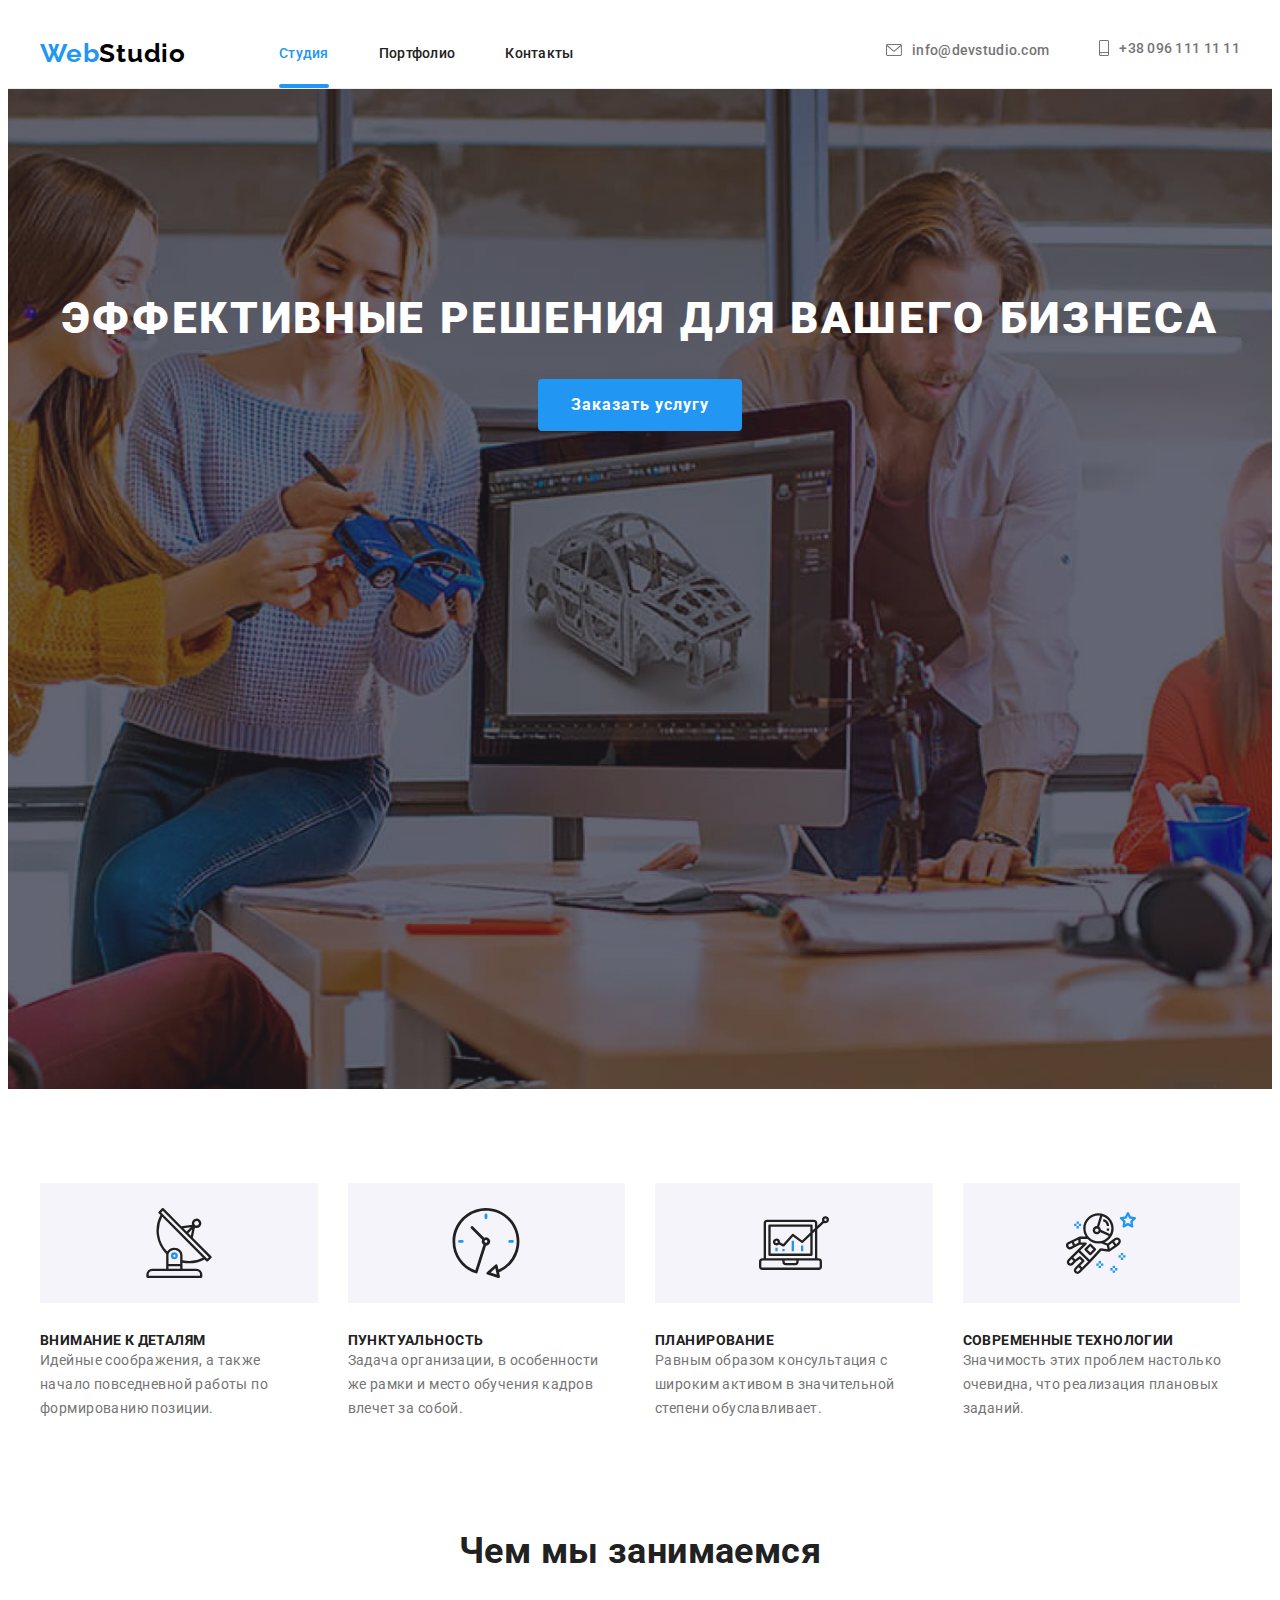
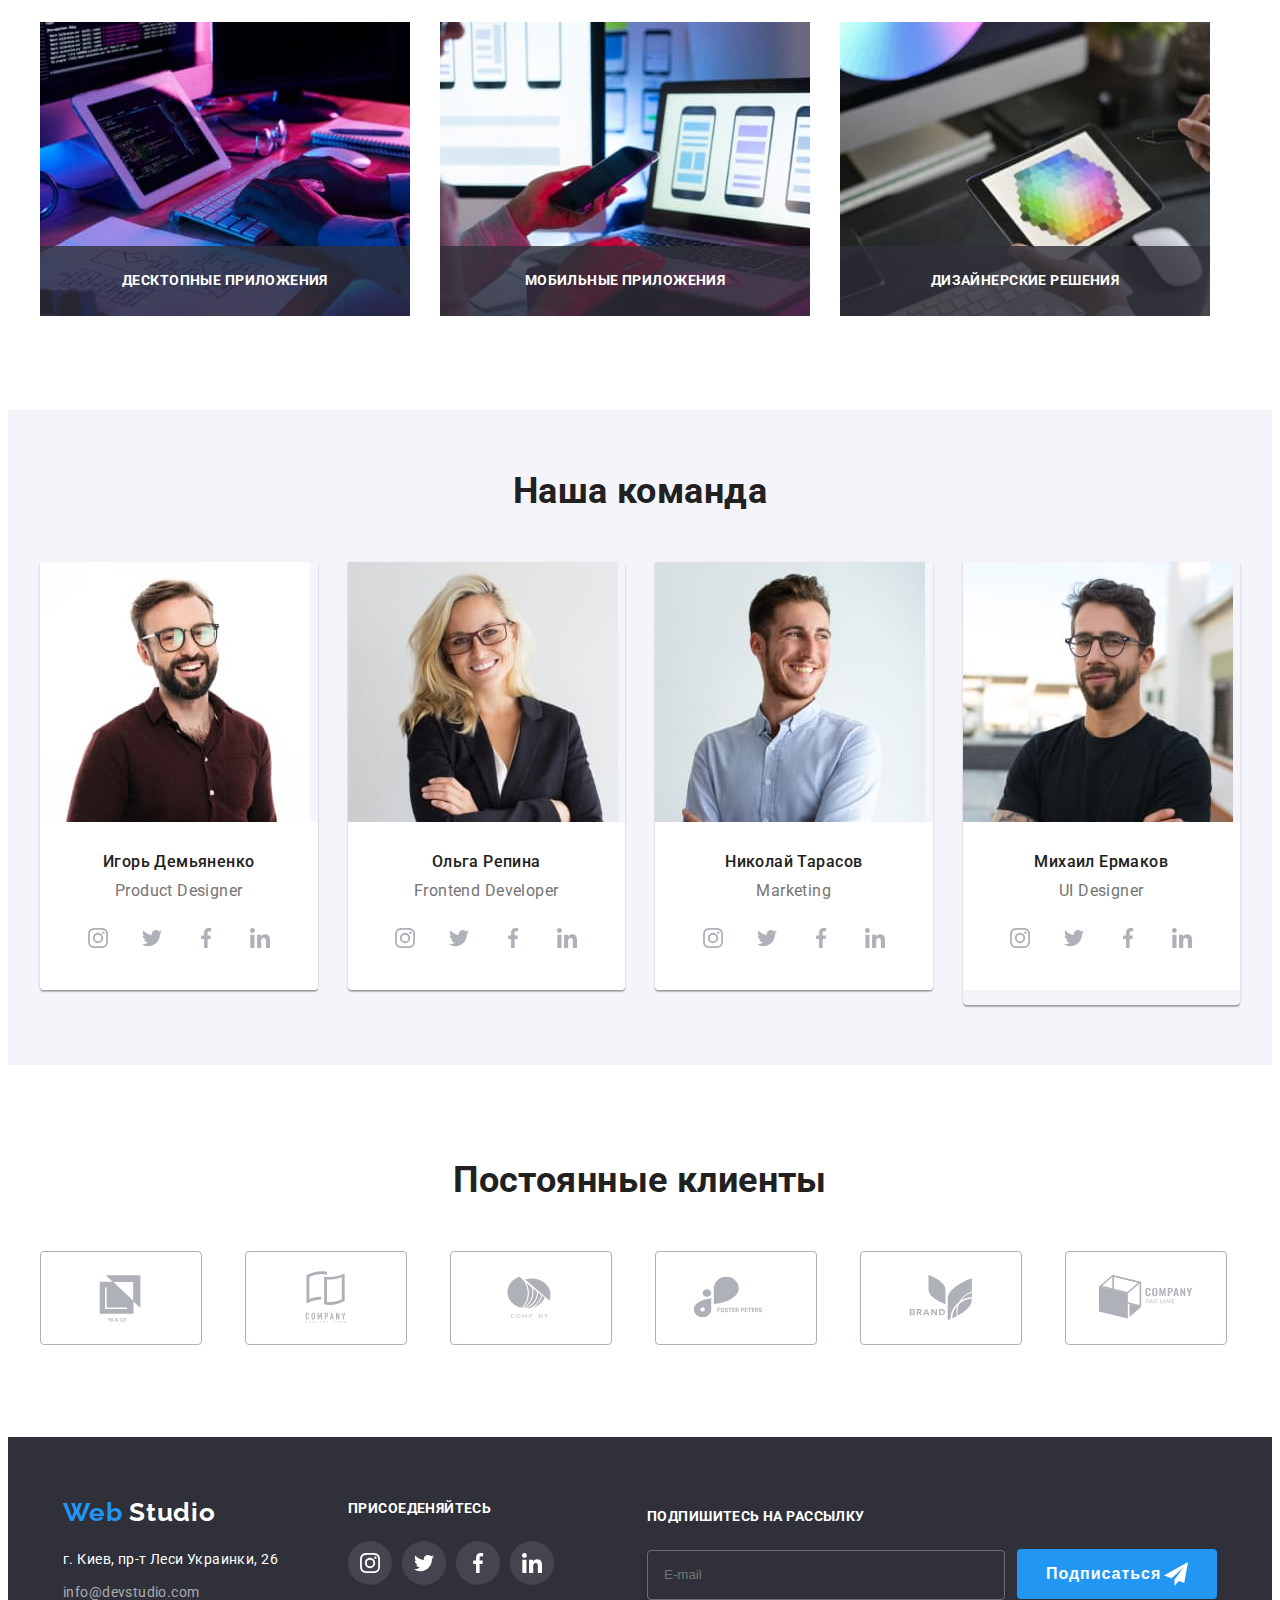
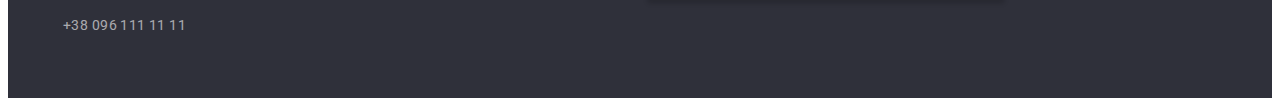
==== commit 4c6d2074: "Correction work Gr46" ====
--- a/index.html
+++ b/index.html
@@ -48,9 +48,7 @@
                 </li>
             </ul>
             <button class="menu-open" data-menu-open>
-                <svg class="menu-open__icon" width="24" height="16">
-                    <use href="./images/menu.svg"></use>
-                </svg>
+                <img src="./images/menu.svg" alt="menu">
             </button>
         </div>
 
@@ -443,7 +441,7 @@
                             <p lang="en" class="our-team__text">UI Designer</p>
                         <ul class="social">
                             <li class="social__item">
-                                <a href="" class="icon-nets__link">
+                                <a href="#" class="icon-nets__link">
                                     <svg class="icon-nets__icon" width="20px" height="20px">
                                         <use href="./images/icons.svg#icon-instagram"> </use>
                                     </svg>
--- a/css/main.min.css
+++ b/css/main.min.css
@@ -1,2 +1,2 @@
-:root{--primary-text-color: #757575;--secondary-text-color: #000000;--title-text-color: #212121;--accent-color: #2196f3;--primary-white-color: #ffffff;--secondary-white-color: rgba(255, 255, 255, 0.6);--transition-effect: cubic-bezier(0.4, 0, 0.2, 1);--transition-duration: 250ms}body{background-color:var(--primary-white-color);font-family:'Roboto', sans-serif;letter-spacing:0.03em;font-size:14px;line-height:1.71}p,h1,h2,h3,h4,h5,h6{margin-top:0;margin-bottom:0}ul{list-style:none;margin-top:0;margin-bottom:0;padding-left:0}.images{display:block;max-width:100%;height:auto}a{text-decoration:none;color:inherit}.visually-hidden{position:absolute;width:1px;height:1px;margin:-1px;padding:0;overflow:hidden;border:0;clip:rect(0 0 0 0)}.container{padding-left:15px;padding-right:15px;margin:0 auto}@media screen and (min-width: 480px){.container{width:480px}}@media screen and (min-width: 768px){.container{width:768px}}@media screen and (min-width: 1200px){.container{width:1200px}}.button{display:inline-block;padding:6px 22px;text-align:center;border:1px solid transparent;border-radius:4px;font-family:'Roboto', sans-serif;font-weight:500;font-size:16px;line-height:1.62;letter-spacing:0.03em;color:var(--title-text-color);cursor:pointer;transition-property:color, background-color, box-shadow;transition-duration:var(--transition-duration);transition-timing-function:var(--transition-effect)}.button:hover,.button:focus{color:#ffffff;background-color:var(--accent-color);box-shadow:0px 3px 1px rgba(0,0,0,0.1),0px 1px 2px rgba(0,0,0,0.08),0px 2px 2px rgba(0,0,0,0.12)}.logo{padding-top:16px;padding-bottom:16px;font-size:24px;line-height:1.16;font-family:'Raleway', sans-serif;font-weight:700;letter-spacing:0.03em;text-decoration:none;color:var(--secondary-text-color)}@media screen and (min-width: 768px){.logo{padding-top:26px;padding-bottom:26px;margin-right:88px}}@media screen and (min-width: 1200px){.logo{margin-right:93px;padding-top:24px;padding-bottom:25px;font-size:26px;line-height:1.19}}.logo-accent{color:var(--accent-color);margin:0}.modal{position:absolute;max-width:767px;min-height:581px;padding:40px;border-radius:4px;left:50%;top:50%;transform:translate(-50%, -50%);background-color:var(--primary-white-color)}.modal__btn-close{width:30px;height:30px;border:1px solid rgba(0,0,0,0.1);background-color:unset;border-radius:50%;position:absolute;right:8px;top:8px;cursor:pointer;display:flex;justify-content:center;align-items:center}.modal__btn-close:hover,.modal__btn-close:focus{fill:var(--accent-color);transition:fill var(--transition-duration) var(--transition-effect)}.btn-close__icon{top:17px;right:17px}.modal-form__text{display:block;font-size:20px;line-height:calc(23/20);text-align:center;letter-spacing:0.03em;margin-bottom:12px;color:var(--title-text-color)}.modal-form-field{margin-bottom:20px}.modal-form-field__label{display:block;font-size:12px;line-height:calc(14/12);letter-spacing:0.01em;margin-bottom:4px;color:var(--primary-text-color)}.modal-form-field__input{width:100%;height:40px;padding-left:42px;border:1px solid rgba(33,33,33,0.2);border-radius:4px;cursor:pointer}.modal-form-field__input:hover,.modal-form-field__input:focus{outline:transparent;fill:var(--accent-color);border-color:var(--accent-color);transition:fill var(--transition-duration) var(--transition-effect)}.modal-form-field__wrap{position:relative;display:block}.modal-form-field__icon{position:absolute;top:50%;left:12px;transform:translateY(-50%);color:var(--title-text-color);fill:var(--title-text-color)}.modal-form-field__input:hover+.modal-form-field__icon,.modal-form-field__input:focus+.modal-form-field__icon{fill:var(--accent-color);transition:fill var(--transition-duration) var(--transition-effect)}.modal-form-field__comment{display:block;width:100%;height:120px;border:1px solid rgba(33,33,33,0.2);border-radius:4px;resize:none;padding:12px 16px;cursor:pointer}.modal-form-field__comment:hover,.modal-form-field__comment:focus{border-color:var(--accent-color);transition:fill var(--transition-duration) var(--transition-effect)}.modal-form-field__comment::placeholder{font-size:12px;line-height:calc(14/12);letter-spacing:0.01em;color:rgba(117,117,117,0.5)}.modal-form-field__check-label{display:flex;justify-content:center;align-items:center;font-size:14px;line-height:calc(24/14);letter-spacing:0.03em;margin-top:30px;cursor:pointer;fill:var(--primary-white-color)}.modal-form-field__checkbox:checked+.modal-form-field__check-label>.modal-form-field__icon-check{background-color:var(--accent-color);border:transparent}.modal-form-field__link{color:var(--accent-color);margin-left:5px}.modal-form-field__icon-check{width:16px;height:15px;border:2px solid var(--title-text-color);border-radius:2px;margin-right:8px;display:flex;align-items:center;justify-content:center}.modal-form__submit-btn{padding:10px 55px;margin:0 auto}.backdrop{position:fixed;width:100vw;height:100vh;background-color:rgba(0,0,0,0.2);top:0;transition:opacity var(--transition-duration) var(--transition-effect),visibility var(--transition-duration) var(--transition-effect)}.backdrop.is-hidden{opacity:0;visibility:hidden;pointer-events:none}.social{display:flex;justify-content:center}.icon-nets__link{width:44px;height:44px;display:flex;justify-content:center;align-items:center;border-radius:50%;fill:#afb1b8;transition-property:fill, background-color;transition-duration:var(--transition-duration);transition-timing-function:var(--transition-effect)}.icon-nets__link:hover,.icon-nets__link:focus{fill:var(--primary-white-color);background-color:var(--accent-color)}.social__item{display:block;margin-right:10px}.social__item:last-child{margin-right:0}.section{padding-top:60px;padding-bottom:60px}@media screen and (min-width: 1200px){.section{padding-top:94px;padding-bottom:94px}}.section__title{margin-bottom:30px;font-weight:700;font-size:36px;line-height:1.17;text-align:center;color:var(--title-text-color)}@media screen and (min-width: 1200px){.section__title{margin-bottom:50px}}.header .container{justify-content:space-between;display:flex;align-items:center}.navigation{display:flex;align-items:center}.site-nav{display:none}@media screen and (min-width: 768px){.site-nav{display:flex;align-items:center}}.site-nav__item{position:relative}.site-nav__item:not(:last-child){margin-right:50px}.site-nav__link{display:inline-block;padding-top:32px;padding-bottom:32px;font-weight:500;font-size:14px;line-height:1.14;letter-spacing:0.02em;transition-property:color;transition-duration:var(--transition-duration);transition-timing-function:var(--transition-effect);color:var(--title-text-color)}.site-nav__link:hover,.site-nav__link:focus{color:var(--accent-color)}.site-nav__link--current{color:var(--accent-color)}.site-nav__link--current::after{content:'';position:absolute;left:0;bottom:-1px;width:100%;height:4px;border-radius:2px;background-color:var(--accent-color)}.header{border-bottom:1px solid #ececec;display:flex;align-items:baseline}.contacts{margin-left:auto}@media screen and (min-width: 1200px){.header .contacts{margin-left:auto;display:flex}}.contacts__item{display:none}@media screen and (min-width: 768px){.contacts__item{display:inline-block;display:flex;flex-direction:row;font-weight:500;font-size:12px;line-height:1.16;letter-spacing:0.02em;color:var(--primary-text-color)}.contacts__item:not(:last-child){margin-bottom:10px}}@media screen and (min-width: 768px) and (min-width: 1200px){.contacts__item{font-size:14px}.contacts__item:not(:last-child){margin-right:50px}}.contacts__link{transition-property:color;transition-duration:var(--transition-duration);transition-timing-function:var(--transition-effect)}@media screen and (min-width: 1200px){.contacts__link{display:flex;align-items:center;padding-top:32px;padding-bottom:32px}}.contacts__link:hover,.contacts__link:focus{color:var(--accent-color)}.contacts__icon{margin-right:8px;fill:currentColor}@media screen and (min-width: 1200px){.contacts__icon{margin-right:10px}}.menu-open{display:block;background:transparent}@media screen and (min-width: 768px){.menu-open{display:none}}.menu-open__icon{fill:var(--secondary-text-color)}.menu-open__icon:hover,.menu-open__icon:focus{fill:var(--accent-color);transition:fill var(--transition-duration) var(--transition-effect)}.mob-menu{width:100vw;height:100vh;position:fixed;top:0;left:0;padding-top:48px;padding-left:40px;padding-bottom:48px;display:flex;flex-wrap:wrap;background-color:var(--primary-white-color)}@media screen and (min-width: 768px){.mob-menu{display:none}}.mob-adresses{margin-top:auto}.modal-mob__btn-close{width:40px;height:40px;border:none;background-color:unset;position:absolute;right:15px;top:10px;cursor:pointer}.modal-mob__btn-close:hover,.modal-mob__btn-close:focus{fill:var(--accent-color);transition:fill var(--transition-duration) var(--transition-effect)}.mob-menu-list__item{margin-bottom:32px}.mob-menu-list__item:last-child{margin-bottom:0}.mob-menu-list__link{font-weight:500;font-size:40px;line-height:1.175;letter-spacing:0.02em}.mob-menu-list__link:hover,.mob-menu-list__link:focus{color:var(--accent-color)}.mob-menu-list__link--current{color:var(--accent-color)}.mob-contacts__link{display:block;font-weight:500;letter-spacing:0.02em}.mob-tel{font-size:34px;line-height:1.17;margin-bottom:32px;color:var(--accent-color)}.mob-mail{font-size:24px;line-height:1.16;margin-bottom:64px;color:#757575}.mob-nets{display:flex;align-items:flex-end}.mob-nets__item{font-weight:500;font-size:18px;line-height:1.22;letter-spacing:0.02em;color:var(--accent-color)}.mob-nets__link{position:relative;margin-right:20px}.mob-nets__link::before{content:"";position:absolute;top:0;left:-10px;width:1px;height:22px;background-color:rgba(33,33,33,0.2)}.mob-menu.is-hidden{opacity:0;visibility:hidden;pointer-events:none}.hero{max-width:1600px;min-height:400px;padding:118px 0;margin-left:auto;margin-right:auto;background-image:linear-gradient(to right, rgba(47,48,58,0.4), rgba(47,48,58,0.4)),url(../images/hero/hero-bg-mob1x.jpg);background-repeat:no-repeat;background-position:center;background-size:cover;background-color:#c4c4c4}@media (min-device-pixel-ratio: 2), (min-resolution: 192dpi), (min-resolution: 2dppx){.hero{background-image:linear-gradient(to right, rgba(47,48,58,0.4), rgba(47,48,58,0.4)),url(../images/hero/hero-bg-mob2x.jpg)}}@media screen and (min-width: 1200px){.hero{height:600px;padding:200px 0;margin-left:auto;margin-right:auto;background-image:linear-gradient(to right, rgba(47,48,58,0.4), rgba(47,48,58,0.4)),url(../images/hero/hero-bg-desktop1x.jpg);background-image:linear-gradient(to right, rgba(47,48,58,0.4), rgba(47,48,58,0.4)),url(../images/hero/hero-bg-desktop2x.jpg)}}.hero__title{margin-right:auto;margin-left:auto;margin-bottom:30px;text-align:center;font-weight:900;font-size:26px;line-height:1.62;letter-spacing:0.06em;text-transform:uppercase;color:var(--primary-white-color)}@media screen and (min-width: 1200px){.hero__title{font-size:44px;line-height:1.36}}.hero__button{display:block;border-radius:4px;margin-left:auto;margin-right:auto;padding:10px 32px;text-align:center;border:1px solid transparent;font-weight:700;font-size:16px;line-height:1.87;align-items:center;letter-spacing:0.06em;color:var(--primary-white-color);background-color:var(--accent-color);cursor:pointer}@media screen and (min-width: 768px){.preferences{display:flex;flex-wrap:wrap;margin:-15px}}@media screen and (min-width: 1200px){.preferences{flex-wrap:unset}}.preferences .preferences__item:not(:last-child){margin-bottom:30px}@media screen and (min-width: 768px){.preferences .preferences__item{width:calc((100% - 60px) / 2);margin:15px}}.preferences__title{text-align:center;margin-left:auto;margin-right:auto;margin-bottom:10px;font-weight:700;font-size:14px;line-height:1.14;text-transform:uppercase;color:var(--title-text-color)}@media screen and (min-width: 768px){.preferences__title{margin:0;text-align:start}}.preferences__text{color:var(--primary-text-color)}@media screen and (min-width: 1200px){.preferences__text{width:270px}}.preferences__box{display:flex;justify-content:center;align-items:center;margin-bottom:30px;height:120px;background-color:#f5f4fa}.preferences__icon-picture{border-radius:4px;justify-content:center}.section--no-padding-top{display:none;padding-top:0}@media screen and (min-width: 1200px){.section--no-padding-top{display:flex}}.activities{display:flex}.activities__item{display:inline-flex;align-items:flex-end;margin-right:30px;position:relative}.activities__item:last-child{margin-right:0}.activities__text{position:absolute;display:flex;justify-content:center;align-items:center;width:100%;min-height:70px;font-weight:bold;line-height:1.14;text-align:center;text-transform:uppercase;color:var(--primary-white-color);background-color:rgba(47,48,58,0.8)}.section--other-background{background-color:#f5f4fa;padding:60px 0}@media screen and (min-width: 768px){.our-team{display:flex;flex-wrap:wrap;margin:-15px}}@media screen and (min-width: 1200px){.our-team{flex-wrap:unset}}.our-team .our-team__item{overflow:hidden;box-shadow:0px 1px 3px rgba(0,0,0,0.12),0px 1px 1px rgba(0,0,0,0.14),0px 2px 1px rgba(0,0,0,0.2);border-radius:0px 0px 4px 4px}.our-team .our-team__item:not(:last-child){margin-bottom:30px}@media screen and (min-width: 768px){.our-team .our-team__item{margin:15px;width:calc((100% - 60px) / 2)}}@media screen and (min-width: 1200px){.our-team .our-team__item{width:calc((100% - 90px) / 4)}}.our-team__content{padding-top:30px;padding-bottom:30px;background-color:var(--primary-white-color)}.our-team__title{text-align:center;margin-bottom:10px;font-weight:500;font-size:16px;line-height:1.19;color:var(--title-text-color)}.our-team__text{font-size:16px;line-height:1.19;text-align:center;margin-bottom:16px;color:var(--primary-text-color)}.clients{display:flex;flex-wrap:wrap;margin:-15px}@media screen and (min-width: 1200px){.clients{flex-wrap:unset;display:flex;justify-content:center;align-items:center}}.clients__item{height:92px;flex-basis:calc((100% - 60px) / 2);margin:15px}@media screen and (min-width: 768px){.clients__item{flex-basis:calc((100% - 90px) / 3)}}@media screen and (min-width: 1200px){.clients__item{width:170px;margin-right:30px}}.clients__link{display:flex;justify-content:center;align-items:center;width:100%;height:100%;fill:#afb1b8;border:1px solid #afb1b8;border-radius:4px;transition-property:fill, border-color;transition-duration:var(--transition-duration);transition-timing-function:var(--transition-effect)}.clients__link:hover,.clients__link:focus{fill:var(--accent-color);border-color:var(--accent-color)}.footer{padding-top:60px;background-color:#2f303a}@media screen and (min-width: 768px){.footer{padding-bottom:60px}}@media screen and (min-width: 1200px){.footer{padding:60px 0}}.footer .container{display:flex;justify-content:center;align-items:center;flex-wrap:wrap;flex-direction:column;padding:0 15px;margin:0 auto}@media screen and (min-width: 1200px){.footer .container{align-items:baseline;flex-direction:row}}.footer-contacts{margin-bottom:60px}@media screen and (min-width: 768px){.footer-contacts{display:flex;justify-content:space-around;width:100%}}@media screen and (min-width: 1200px){.footer-contacts{justify-content:unset;margin-bottom:0;width:unset}}.footer-adress{display:flex;flex-direction:column;text-align:center;margin-bottom:60px}@media screen and (min-width: 768px){.footer-adress{margin-bottom:0}}@media screen and (min-width: 1200px){.footer-adress{align-items:flex-start;margin-right:0;margin-bottom:0;flex-grow:1}}.footer__logo{display:block;margin:0;padding:0;margin-bottom:20px;font-family:'Raleway', sans-serif;font-weight:700;font-size:26px;line-height:1.19;letter-spacing:0.03em;text-decoration:none}.adress-variants{font-style:normal}@media screen and (min-width: 1200px){.adress-variants{margin-bottom:0}}.adress-variants-list__item{display:block;margin-bottom:9px;color:rgba(255,255,255,0.6);transition-property:color;transition-duration:var(--transition-duration);transition-timing-function:var(--transition-effect)}.adress-variants-list__item:first-child{color:var(--primary-white-color)}.adress-variants-list__item:last-child{margin-bottom:0}@media screen and (min-width: 1200px){.adress-variants-list__item{text-align:start}}.adress-variants-list__link:hover,.adress-variants-list__link:focus{color:var(--accent-color)}.footer__logo--white{color:var(--primary-white-color)}@media screen and (min-width: 1200px){.social-nets{margin-left:70px}}.social-nets-list{display:flex;margin-top:20px}.social-nets-list__item{width:44px;height:44px;margin-right:10px}.social-nets-list__item:last-child{margin-right:0px}.social-nets-list__link{display:flex;justify-content:center;align-items:center;width:100%;height:100%;border-radius:50%;background-color:rgba(255,255,255,0.1);fill:var(--primary-white-color);transition-property:background-color;transition-duration:var(--transition-duration);transition-timing-function:var(--transition-effect)}.social-nets-list__link:hover,.social-nets-list__link:focus{background-color:var(--accent-color)}.subscribe{display:flex;margin-bottom:55px;justify-content:center;text-align:center}@media screen and (min-width: 768px){.subscribe{margin-bottom:0}}@media screen and (min-width: 1200px){.subscribe{margin-left:93px;margin-bottom:0}}.social-nets__text,.suscribe-form__text{text-align:center;font-size:14px;font-weight:700;color:var(--primary-white-color)}@media screen and (min-width: 1200px){.social-nets__text,.suscribe-form__text{text-align:start}}.suscribe-form__text,.email{display:block;text-align:center;margin-bottom:20px}@media screen and (min-width: 768px){.suscribe-form__text,.email{text-align:center}}@media screen and (min-width: 1200px){.suscribe-form__text,.email{margin-top:0;text-align:start}}.subscribe-steps{display:flex;flex-direction:column;justify-content:center;align-items:center}@media screen and (min-width: 1200px){.subscribe-steps{justify-content:space-between;align-items:baseline;width:570px;margin-top:20px;flex-direction:unset}}.subscribe-steps__email{display:block;padding-left:16px;padding-top:15px;padding-bottom:15px;margin-bottom:20px;height:50px;border:1px solid rgba(255,255,255,0.3);box-sizing:border-box;border-radius:4px;box-shadow:0px 4px 4px rgba(0,0,0,0.15);background-color:transparent;color:var(--primary-white-color)}@media screen and (min-width: 1200px){.subscribe-steps__email{margin-bottom:0}}.mail::placeholder{font-size:16px;line-height:calc(20/16);letter-spacing:0.03em;color:rgba(255,255,255,0.6)}.subscribe-steps__submit-btn,.modal-form__submit-btn{display:block;border-radius:4px;padding:10px 62px 10px 29px;border:1px solid transparent;font-weight:700;font-size:16px;line-height:1.87;align-items:center;text-align:center;letter-spacing:0.06em;color:var(--primary-white-color);background-color:var(--accent-color);cursor:pointer}.subscribe-steps__submit-btn{display:flex;align-items:center;justify-content:space-between;min-width:200px;height:50px;padding:10px 28px}.filter{display:flex;flex-direction:row;flex-wrap:wrap;margin-bottom:30px}@media screen and (min-width: 768px){.filter{justify-content:center}}@media screen and (min-width: 1200px){.filter{margin-bottom:50px}}.filter__item{margin-right:8px}.filter__item:nth-child(-n+3){margin-bottom:15px}@media screen and (min-width: 768px){.filter__item:nth-child(-n+3){margin-bottom:0}}.filter__item:last-child{margin-right:0}@media screen and (min-width: 768px){.projects{display:flex;flex-wrap:wrap;margin-right:-30px;margin-top:-30px}}.projects__item{display:flex;width:450px;margin-top:30px;background:#ffffff;box-sizing:border-box}@media screen and (min-width: 768px){.projects__item{width:354px;flex-basis:calc((100% - 60px) / 2);margin-right:30px}}@media screen and (min-width: 1200px){.projects__item{flex-basis:calc((100% - 90px) / 3)}}.projects__link{transition-property:box-shadow;transition-duration:var(--transition-duration);transition-timing-function:var(--transition-effect)}.projects__link:hover,.projects__link:focus{box-shadow:1px 4px 6px 0px rgba(0,0,0,0.16),0px 4px 4px 0px rgba(0,0,0,0.06),0px 1px 1px 0px rgba(0,0,0,0.12)}.projects__content{padding:20px 24px;border-left:1px solid #eee;border-right:1px solid #eee;border-bottom:1px solid #eee}.projects__title{font-weight:700;font-size:18px;line-height:2;letter-spacing:0.06em;color:var(--title-text-color)}.projects__text{margin-top:4px;font-size:16px;line-height:1.87;color:var(--primary-text-color)}.projects__thumb{position:relative;overflow:hidden}.projects__description{position:absolute;top:0;left:0;height:100%;padding:63px 24px;transform:translateY(101%);transition:transform var(--transition-duration) var(--transition-effect);font-size:18px;line-height:1.55;background-color:rgba(33,150,243,0.9);color:var(--primary-white-color)}.projects__link:hover .projects__description,.projects__link:focus .projects__description{transform:translateY(0)}
+:root{--primary-text-color: #757575;--secondary-text-color: #000000;--title-text-color: #212121;--accent-color: #2196f3;--primary-white-color: #ffffff;--secondary-white-color: rgba(255, 255, 255, 0.6);--transition-effect: cubic-bezier(0.4, 0, 0.2, 1);--transition-duration: 250ms}body{background-color:var(--primary-white-color);font-family:'Roboto', sans-serif;letter-spacing:0.03em;font-size:14px;line-height:1.71}p,h1,h2,h3,h4,h5,h6{margin-top:0;margin-bottom:0}ul{list-style:none;margin-top:0;margin-bottom:0;padding-left:0}.images{display:block;max-width:100%;height:auto}a{text-decoration:none;color:inherit}.visually-hidden{position:absolute;width:1px;height:1px;margin:-1px;padding:0;overflow:hidden;border:0;clip:rect(0 0 0 0)}.container{padding-left:15px;padding-right:15px;margin:0 auto}@media screen and (min-width: 480px){.container{width:480px}}@media screen and (min-width: 768px){.container{width:768px}}@media screen and (min-width: 1200px){.container{width:1200px}}.button{display:inline-block;padding:6px 22px;text-align:center;border:1px solid transparent;border-radius:4px;font-family:'Roboto', sans-serif;font-weight:500;font-size:16px;line-height:1.62;letter-spacing:0.03em;color:var(--title-text-color);cursor:pointer;transition-property:color, background-color, box-shadow;transition-duration:var(--transition-duration);transition-timing-function:var(--transition-effect)}.button:hover,.button:focus{color:#ffffff;background-color:var(--accent-color);box-shadow:0px 3px 1px rgba(0,0,0,0.1),0px 1px 2px rgba(0,0,0,0.08),0px 2px 2px rgba(0,0,0,0.12)}.logo{padding-top:16px;padding-bottom:16px;font-size:24px;line-height:1.16;font-family:'Raleway', sans-serif;font-weight:700;letter-spacing:0.03em;text-decoration:none;color:var(--secondary-text-color)}@media screen and (min-width: 768px){.logo{padding-top:26px;padding-bottom:26px;margin-right:88px}}@media screen and (min-width: 1200px){.logo{margin-right:93px;padding-top:24px;padding-bottom:25px;font-size:26px;line-height:1.19}}.logo-accent{color:var(--accent-color);margin:0}.modal{position:absolute;max-width:450px;min-height:609px;padding:40px;border-radius:4px;left:50%;top:50%;transform:translate(-50%, -50%);background-color:var(--primary-white-color)}.modal__btn-close{width:30px;height:30px;border:1px solid rgba(0,0,0,0.1);background-color:unset;border-radius:50%;position:absolute;right:8px;top:8px;cursor:pointer;display:flex;justify-content:center;align-items:center}.modal__btn-close:hover,.modal__btn-close:focus{fill:var(--accent-color);transition:fill var(--transition-duration) var(--transition-effect)}.btn-close__icon{top:17px;right:17px}.modal-form__text{display:block;font-size:20px;line-height:calc(23/20);text-align:center;letter-spacing:0.03em;margin-bottom:12px;color:var(--title-text-color)}.modal-form-field{margin-bottom:20px}.modal-form-field__label{display:block;font-size:12px;line-height:calc(14/12);letter-spacing:0.01em;margin-bottom:4px;color:var(--primary-text-color)}.modal-form-field__input{width:100%;height:40px;padding-left:42px;border:1px solid rgba(33,33,33,0.2);border-radius:4px;cursor:pointer}.modal-form-field__input:hover,.modal-form-field__input:focus{outline:transparent;fill:var(--accent-color);border-color:var(--accent-color);transition:fill var(--transition-duration) var(--transition-effect)}.modal-form-field__wrap{position:relative;display:block}.modal-form-field__icon{position:absolute;top:50%;left:12px;transform:translateY(-50%);color:var(--title-text-color);fill:var(--title-text-color)}.modal-form-field__input:hover+.modal-form-field__icon,.modal-form-field__input:focus+.modal-form-field__icon{fill:var(--accent-color);transition:fill var(--transition-duration) var(--transition-effect)}.modal-form-field__comment{display:block;width:100%;height:120px;border:1px solid rgba(33,33,33,0.2);border-radius:4px;resize:none;padding:12px 16px;cursor:pointer}.modal-form-field__comment:hover,.modal-form-field__comment:focus{border-color:var(--accent-color);transition:fill var(--transition-duration) var(--transition-effect)}.modal-form-field__comment::placeholder{font-size:12px;line-height:calc(14/12);letter-spacing:0.01em;color:rgba(117,117,117,0.5)}.modal-form-field__check-label{display:flex;justify-content:center;align-items:center;font-size:14px;line-height:calc(24/14);letter-spacing:0.03em;margin-top:30px;cursor:pointer;fill:var(--primary-white-color)}.modal-form-field__checkbox:checked+.modal-form-field__check-label>.modal-form-field__icon-check{background-color:var(--accent-color);border:transparent}.modal-form-field__link{color:var(--accent-color);margin-left:5px}.modal-form-field__icon-check{width:16px;height:15px;border:2px solid var(--title-text-color);border-radius:2px;margin-right:8px;display:flex;align-items:center;justify-content:center}.modal-form__submit-btn{padding:10px 55px;margin:0 auto;display:block;border-radius:4px;border:1px solid transparent;font-weight:700;font-size:16px;line-height:1.87;align-items:center;text-align:center;letter-spacing:0.06em;color:var(--primary-white-color);background-color:var(--accent-color);cursor:pointer}.backdrop{position:fixed;width:100vw;height:100vh;background-color:rgba(0,0,0,0.2);top:0;transition:opacity var(--transition-duration) var(--transition-effect),visibility var(--transition-duration) var(--transition-effect)}.backdrop.is-hidden{opacity:0;visibility:hidden;pointer-events:none}.social{display:flex;justify-content:center}.icon-nets__link{width:44px;height:44px;display:flex;justify-content:center;align-items:center;border-radius:50%;fill:#afb1b8;transition-property:fill, background-color;transition-duration:var(--transition-duration);transition-timing-function:var(--transition-effect)}.icon-nets__link:hover,.icon-nets__link:focus{fill:var(--primary-white-color);background-color:var(--accent-color)}.social__item{display:block;margin-right:10px}.social__item:last-child{margin-right:0}.section{padding-top:60px;padding-bottom:60px}@media screen and (min-width: 1200px){.section{padding-top:94px;padding-bottom:94px}}.section__title{margin-bottom:30px;font-weight:700;font-size:36px;line-height:1.17;text-align:center;color:var(--title-text-color)}@media screen and (min-width: 1200px){.section__title{margin-bottom:50px}}.header .container{justify-content:space-between;display:flex;align-items:center}.navigation{display:flex;align-items:center}.site-nav{display:none}@media screen and (min-width: 768px){.site-nav{display:flex;align-items:center}}.site-nav__item{position:relative}.site-nav__item:not(:last-child){margin-right:50px}.site-nav__link{display:inline-block;padding-top:32px;padding-bottom:32px;font-weight:500;font-size:14px;line-height:1.14;letter-spacing:0.02em;transition-property:color;transition-duration:var(--transition-duration);transition-timing-function:var(--transition-effect);color:var(--title-text-color)}.site-nav__link:hover,.site-nav__link:focus{color:var(--accent-color)}.site-nav__link--current{color:var(--accent-color)}.site-nav__link--current::after{content:'';position:absolute;left:0;bottom:6px;width:100%;height:4px;border-radius:2px;background-color:var(--accent-color)}.header{border-bottom:1px solid #ececec;display:flex;align-items:baseline;height:80px}.contacts{margin-left:auto}@media screen and (min-width: 1200px){.header .contacts{margin-left:auto;display:flex;align-items:baseline}}.contacts__item{display:none}@media screen and (min-width: 768px){.contacts__item{display:inline-block;display:flex;flex-direction:row;font-weight:500;font-size:12px;line-height:1.16;letter-spacing:0.02em;color:var(--primary-text-color)}.contacts__item:not(:last-child){margin-bottom:10px}}@media screen and (min-width: 768px) and (min-width: 1200px){.contacts__item{font-size:14px}.contacts__item:not(:last-child){margin-right:50px}}.contacts__link{transition-property:color;transition-duration:var(--transition-duration);transition-timing-function:var(--transition-effect)}@media screen and (min-width: 1200px){.contacts__link{display:flex;align-items:center;padding-top:32px;padding-bottom:32px}}.contacts__link:hover,.contacts__link:focus{color:var(--accent-color)}.contacts__icon{margin-right:8px;fill:currentColor}@media screen and (min-width: 1200px){.contacts__icon{margin-right:10px}}.menu-open{display:block;background:transparent;border-color:transparent}@media screen and (min-width: 768px){.menu-open{display:none}}.menu-open__icon{fill:var(--secondary-text-color)}.menu-open__icon:hover,.menu-open__icon:focus{fill:var(--accent-color);transition:fill var(--transition-duration) var(--transition-effect)}.mob-menu{width:100vw;height:100vh;position:fixed;top:0;left:0;padding-top:48px;padding-left:40px;padding-bottom:48px;display:flex;flex-wrap:wrap;background-color:var(--primary-white-color)}@media screen and (min-width: 768px){.mob-menu{display:none}}.mob-adresses{margin-top:auto}.modal-mob__btn-close{width:40px;height:40px;border:none;background-color:unset;position:absolute;right:15px;top:10px;cursor:pointer}.modal-mob__btn-close:hover,.modal-mob__btn-close:focus{fill:var(--accent-color);transition:fill var(--transition-duration) var(--transition-effect)}.mob-menu-list__item{margin-bottom:32px}.mob-menu-list__item:last-child{margin-bottom:0}.mob-menu-list__link{font-weight:500;font-size:40px;line-height:1.175;letter-spacing:0.02em}.mob-menu-list__link:hover,.mob-menu-list__link:focus{color:var(--accent-color)}.mob-menu-list__link--current{color:var(--accent-color)}.mob-contacts__link{display:block;font-weight:500;letter-spacing:0.02em}.mob-tel{font-size:34px;line-height:1.17;margin-bottom:32px;color:var(--accent-color)}.mob-mail{font-size:24px;line-height:1.16;margin-bottom:64px;color:#757575}.mob-nets{display:flex;align-items:flex-end}.mob-nets__item{font-weight:500;font-size:18px;line-height:1.22;letter-spacing:0.02em;color:var(--accent-color)}.mob-nets__link{position:relative;margin-right:20px}.mob-nets__link::before{content:"";position:absolute;top:0;left:-10px;width:1px;height:22px;background-color:rgba(33,33,33,0.2)}.mob-menu.is-hidden{opacity:0;visibility:hidden;pointer-events:none}.hero{max-width:1600px;min-height:400px;padding:118px 0;margin-left:auto;margin-right:auto;background-image:linear-gradient(to right, rgba(47,48,58,0.4), rgba(47,48,58,0.4)),url(../images/hero/hero-bg-mob1x.jpg);background-repeat:no-repeat;background-position:center;background-size:cover;background-color:#c4c4c4}@media (min-device-pixel-ratio: 2), (min-resolution: 192dpi), (min-resolution: 2dppx){.hero{background-image:linear-gradient(to right, rgba(47,48,58,0.4), rgba(47,48,58,0.4)),url(../images/hero/hero-bg-mob2x.jpg)}}@media screen and (min-width: 1200px){.hero{height:600px;padding:200px 0;margin-left:auto;margin-right:auto;background-image:linear-gradient(to right, rgba(47,48,58,0.4), rgba(47,48,58,0.4)),url(../images/hero/hero-bg-desktop1x.jpg);background-image:linear-gradient(to right, rgba(47,48,58,0.4), rgba(47,48,58,0.4)),url(../images/hero/hero-bg-desktop2x.jpg)}}.hero__title{margin-right:auto;margin-left:auto;margin-bottom:30px;text-align:center;font-weight:900;font-size:26px;line-height:1.62;letter-spacing:0.06em;text-transform:uppercase;color:var(--primary-white-color)}@media screen and (min-width: 1200px){.hero__title{font-size:44px;line-height:1.36}}.hero__button{display:block;border-radius:4px;margin-left:auto;margin-right:auto;padding:10px 32px;text-align:center;border:1px solid transparent;font-weight:700;font-size:16px;line-height:1.87;align-items:center;letter-spacing:0.06em;color:var(--primary-white-color);background-color:var(--accent-color);cursor:pointer}@media screen and (min-width: 768px){.preferences{display:flex;flex-wrap:wrap;margin:-15px}}@media screen and (min-width: 1200px){.preferences{flex-wrap:unset}}.preferences .preferences__item:not(:last-child){margin-bottom:30px}@media screen and (min-width: 768px){.preferences .preferences__item{width:calc((100% - 60px) / 2);margin:15px}}.preferences__title{text-align:center;margin-left:auto;margin-right:auto;margin-bottom:10px;font-weight:700;font-size:14px;line-height:1.14;text-transform:uppercase;color:var(--title-text-color)}@media screen and (min-width: 768px){.preferences__title{margin:0;text-align:start}}.preferences__text{color:var(--primary-text-color)}@media screen and (min-width: 1200px){.preferences__text{width:270px}}.preferences__box{display:flex;justify-content:center;align-items:center;margin-bottom:30px;height:120px;background-color:#f5f4fa}.preferences__icon-picture{border-radius:4px;justify-content:center}.section--no-padding-top{display:none;padding-top:0}@media screen and (min-width: 1200px){.section--no-padding-top{display:flex}}.activities{display:flex}.activities__item{display:inline-flex;align-items:flex-end;margin-right:30px;position:relative}.activities__item:last-child{margin-right:0}.activities__text{position:absolute;display:flex;justify-content:center;align-items:center;width:100%;min-height:70px;font-weight:bold;line-height:1.14;text-align:center;text-transform:uppercase;color:var(--primary-white-color);background-color:rgba(47,48,58,0.8)}.section--other-background{background-color:#f5f4fa;padding:60px 0}@media screen and (min-width: 768px){.our-team{display:flex;flex-wrap:wrap;margin:-15px}}@media screen and (min-width: 1200px){.our-team{flex-wrap:unset}}.our-team .our-team__item{overflow:hidden;box-shadow:0px 1px 3px rgba(0,0,0,0.12),0px 1px 1px rgba(0,0,0,0.14),0px 2px 1px rgba(0,0,0,0.2);border-radius:0px 0px 4px 4px}.our-team .our-team__item:not(:last-child){margin-bottom:30px}@media screen and (min-width: 768px){.our-team .our-team__item{margin:15px;width:calc((100% - 60px) / 2)}}@media screen and (min-width: 1200px){.our-team .our-team__item{width:calc((100% - 90px) / 4)}}.our-team__content{padding-top:30px;padding-bottom:30px;background-color:var(--primary-white-color)}.our-team__title{text-align:center;margin-bottom:10px;font-weight:500;font-size:16px;line-height:1.19;color:var(--title-text-color)}.our-team__text{font-size:16px;line-height:1.19;text-align:center;margin-bottom:16px;color:var(--primary-text-color)}.clients{display:flex;flex-wrap:wrap;margin:-15px}@media screen and (min-width: 1200px){.clients{flex-wrap:unset;display:flex;justify-content:center;align-items:center}}.clients__item{height:92px;flex-basis:calc((100% - 60px) / 2);margin:15px}@media screen and (min-width: 768px){.clients__item{flex-basis:calc((100% - 90px) / 3)}}@media screen and (min-width: 1200px){.clients__item{width:170px;margin-right:30px}}.clients__link{display:flex;justify-content:center;align-items:center;width:100%;height:100%;fill:#afb1b8;border:1px solid #afb1b8;border-radius:4px;transition-property:fill, border-color;transition-duration:var(--transition-duration);transition-timing-function:var(--transition-effect)}.clients__link:hover,.clients__link:focus{fill:var(--accent-color);border-color:var(--accent-color)}.footer{padding-top:60px;background-color:#2f303a}@media screen and (min-width: 768px){.footer{padding-bottom:60px}}@media screen and (min-width: 1200px){.footer{padding:60px 0}}.footer .container{display:flex;justify-content:center;align-items:center;flex-wrap:wrap;flex-direction:column;padding:0 15px;margin:0 auto}@media screen and (min-width: 1200px){.footer .container{align-items:baseline;flex-direction:row}}.footer-contacts{margin-bottom:60px}@media screen and (min-width: 768px){.footer-contacts{display:flex;justify-content:space-around;width:100%}}@media screen and (min-width: 1200px){.footer-contacts{justify-content:unset;margin-bottom:0;width:unset}}.footer-adress{display:flex;flex-direction:column;text-align:center;margin-bottom:60px}@media screen and (min-width: 768px){.footer-adress{margin-bottom:0}}@media screen and (min-width: 1200px){.footer-adress{align-items:flex-start;margin-right:0;margin-bottom:0;flex-grow:1}}.footer__logo{display:block;margin:0;padding:0;margin-bottom:20px;font-family:'Raleway', sans-serif;font-weight:700;font-size:26px;line-height:1.19;letter-spacing:0.03em;text-decoration:none}.adress-variants{font-style:normal}@media screen and (min-width: 1200px){.adress-variants{margin-bottom:0}}.adress-variants-list__item{display:block;margin-bottom:9px;color:rgba(255,255,255,0.6);transition-property:color;transition-duration:var(--transition-duration);transition-timing-function:var(--transition-effect)}.adress-variants-list__item:first-child{color:var(--primary-white-color)}.adress-variants-list__item:last-child{margin-bottom:0}@media screen and (min-width: 1200px){.adress-variants-list__item{text-align:start}}.adress-variants-list__link:hover,.adress-variants-list__link:focus{color:var(--accent-color)}.footer__logo--white{color:var(--primary-white-color)}@media screen and (min-width: 1200px){.social-nets{margin-left:70px}}.social-nets-list{display:flex;margin-top:20px}.social-nets-list__item{width:44px;height:44px;margin-right:10px}.social-nets-list__item:last-child{margin-right:0px}.social-nets-list__link{display:flex;justify-content:center;align-items:center;width:100%;height:100%;border-radius:50%;background-color:rgba(255,255,255,0.1);fill:var(--primary-white-color);transition-property:background-color;transition-duration:var(--transition-duration);transition-timing-function:var(--transition-effect)}.social-nets-list__link:hover,.social-nets-list__link:focus{background-color:var(--accent-color)}.subscribe{display:flex;margin-bottom:55px;justify-content:center;text-align:center}@media screen and (min-width: 768px){.subscribe{margin-bottom:0}}@media screen and (min-width: 1200px){.subscribe{margin-left:93px;margin-bottom:0}}.social-nets__text,.suscribe-form__text{text-align:center;font-size:14px;font-weight:700;color:var(--primary-white-color)}@media screen and (min-width: 1200px){.social-nets__text,.suscribe-form__text{text-align:start}}.suscribe-form__text,.email{display:block;text-align:center;margin-bottom:20px}@media screen and (min-width: 768px){.suscribe-form__text,.email{text-align:center}}@media screen and (min-width: 1200px){.suscribe-form__text,.email{margin-top:0;text-align:start}}.subscribe-steps{display:flex;flex-direction:column;justify-content:center;align-items:center}@media screen and (min-width: 1200px){.subscribe-steps{justify-content:space-between;align-items:baseline;width:570px;margin-top:20px;flex-direction:unset}}.subscribe-steps__email{display:block;padding-left:16px;padding-top:15px;padding-bottom:15px;margin-bottom:20px;height:50px;border:1px solid rgba(255,255,255,0.3);box-sizing:border-box;border-radius:4px;box-shadow:0px 4px 4px rgba(0,0,0,0.15);background-color:transparent;color:var(--primary-white-color)}@media screen and (min-width: 1200px){.subscribe-steps__email{min-width:358px;margin-bottom:0}}.mail::placeholder{font-size:16px;line-height:calc(20/16);letter-spacing:0.03em;color:rgba(255,255,255,0.6)}.subscribe-steps__submit-btn{display:block;border-radius:4px;padding:10px 62px 10px 29px;border:1px solid transparent;font-weight:700;font-size:16px;line-height:1.87;align-items:center;text-align:center;letter-spacing:0.06em;color:var(--primary-white-color);background-color:var(--accent-color);cursor:pointer}.subscribe-steps__submit-btn{display:flex;align-items:center;justify-content:space-between;min-width:200px;height:50px;padding:10px 28px}.filter{display:flex;flex-direction:row;flex-wrap:wrap;margin-bottom:30px}@media screen and (min-width: 768px){.filter{justify-content:center}}@media screen and (min-width: 1200px){.filter{margin-bottom:50px}}.filter__item{margin-right:8px}.filter__item:nth-child(-n+3){margin-bottom:15px}@media screen and (min-width: 768px){.filter__item:nth-child(-n+3){margin-bottom:0}}.filter__item:last-child{margin-right:0}@media screen and (min-width: 768px){.projects{display:flex;flex-wrap:wrap;margin-right:-30px;margin-top:-30px}}.projects__item{display:flex;width:450px;margin-top:30px;background:#ffffff;box-sizing:border-box}@media screen and (min-width: 768px){.projects__item{width:354px;flex-basis:calc((100% - 60px) / 2);margin-right:30px}}@media screen and (min-width: 1200px){.projects__item{flex-basis:calc((100% - 90px) / 3)}}.projects__link{transition-property:box-shadow;transition-duration:var(--transition-duration);transition-timing-function:var(--transition-effect)}.projects__link:hover,.projects__link:focus{box-shadow:1px 4px 6px 0px rgba(0,0,0,0.16),0px 4px 4px 0px rgba(0,0,0,0.06),0px 1px 1px 0px rgba(0,0,0,0.12)}.projects__content{padding:20px 24px;border-left:1px solid #eee;border-right:1px solid #eee;border-bottom:1px solid #eee}.projects__title{font-weight:700;font-size:18px;line-height:2;letter-spacing:0.06em;color:var(--title-text-color)}.projects__text{margin-top:4px;font-size:16px;line-height:1.87;color:var(--primary-text-color)}.projects__thumb{position:relative;overflow:hidden}.projects__description{position:absolute;top:0;left:0;height:100%;padding:63px 24px;transform:translateY(101%);transition:transform var(--transition-duration) var(--transition-effect);font-size:18px;line-height:1.55;background-color:rgba(33,150,243,0.9);color:var(--primary-white-color)}.projects__link:hover .projects__description,.projects__link:focus .projects__description{transform:translateY(0)}
 /*# sourceMappingURL=main.min.css.map */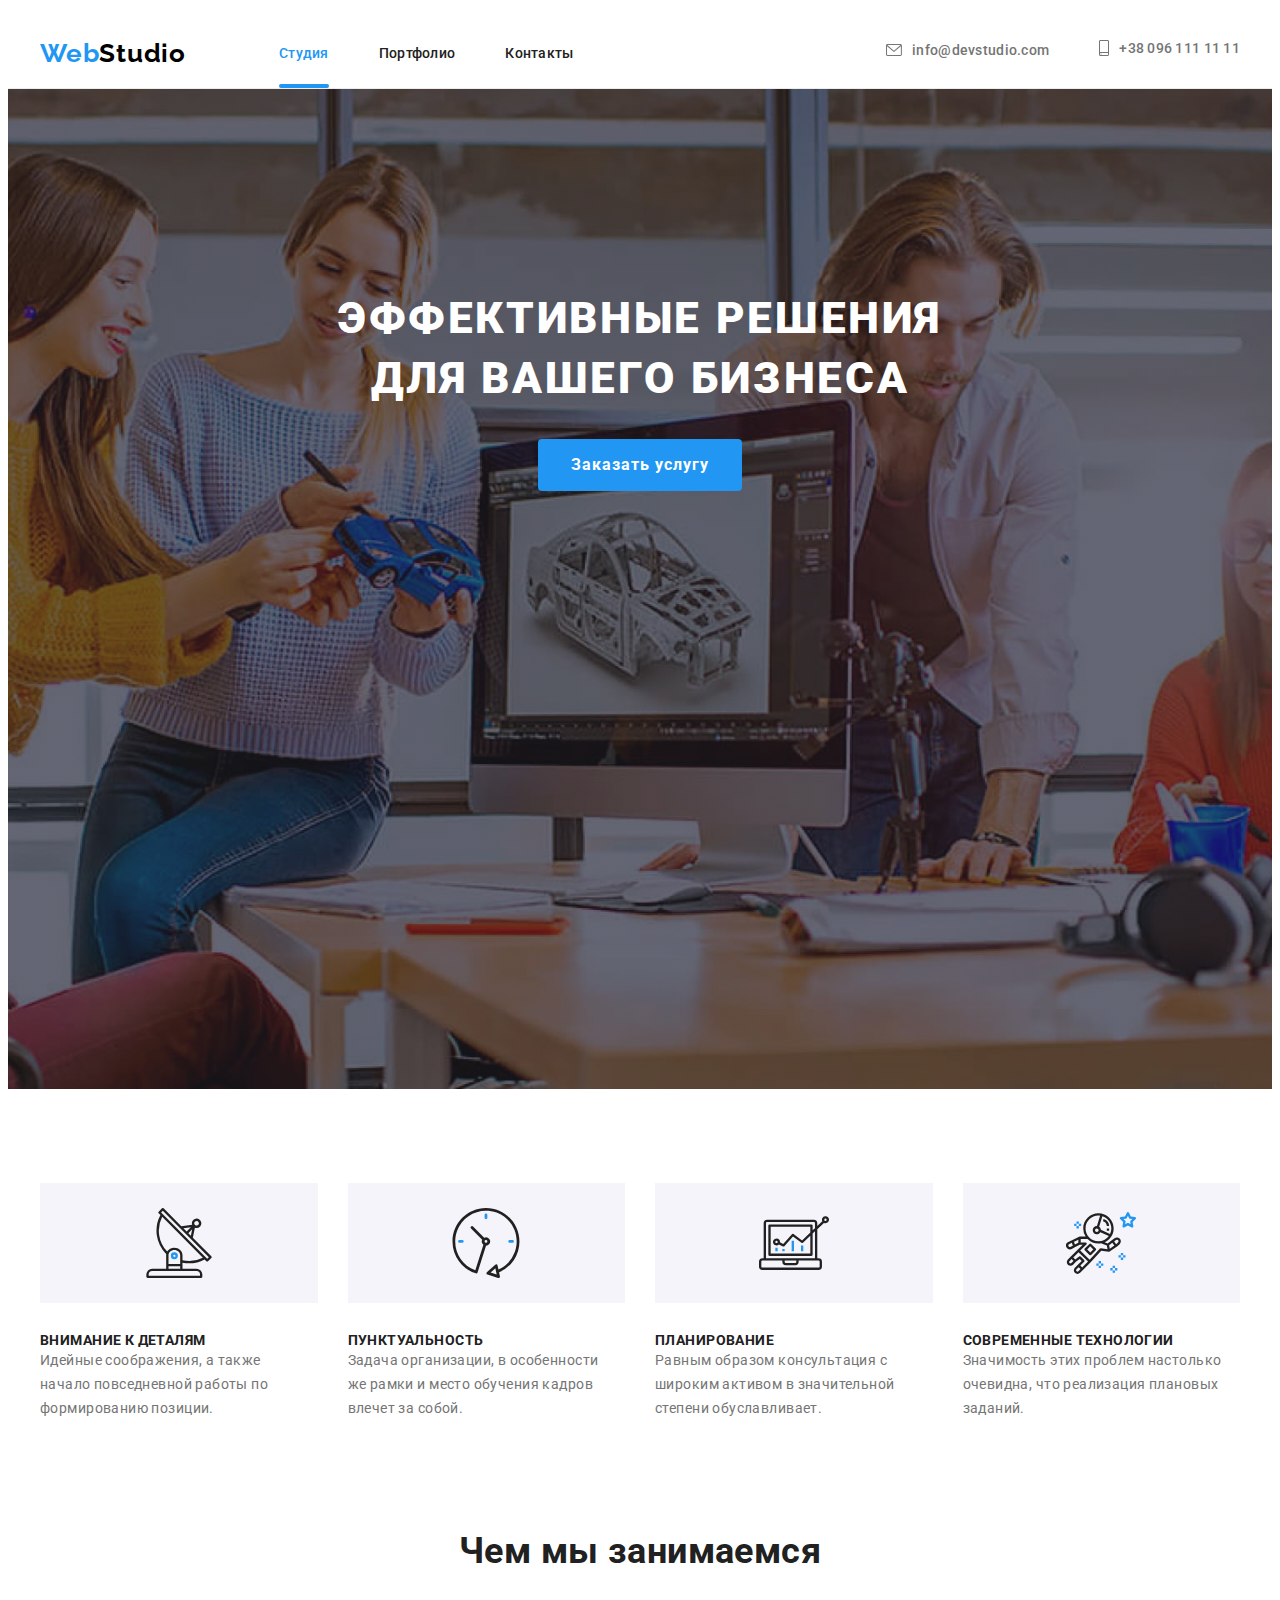
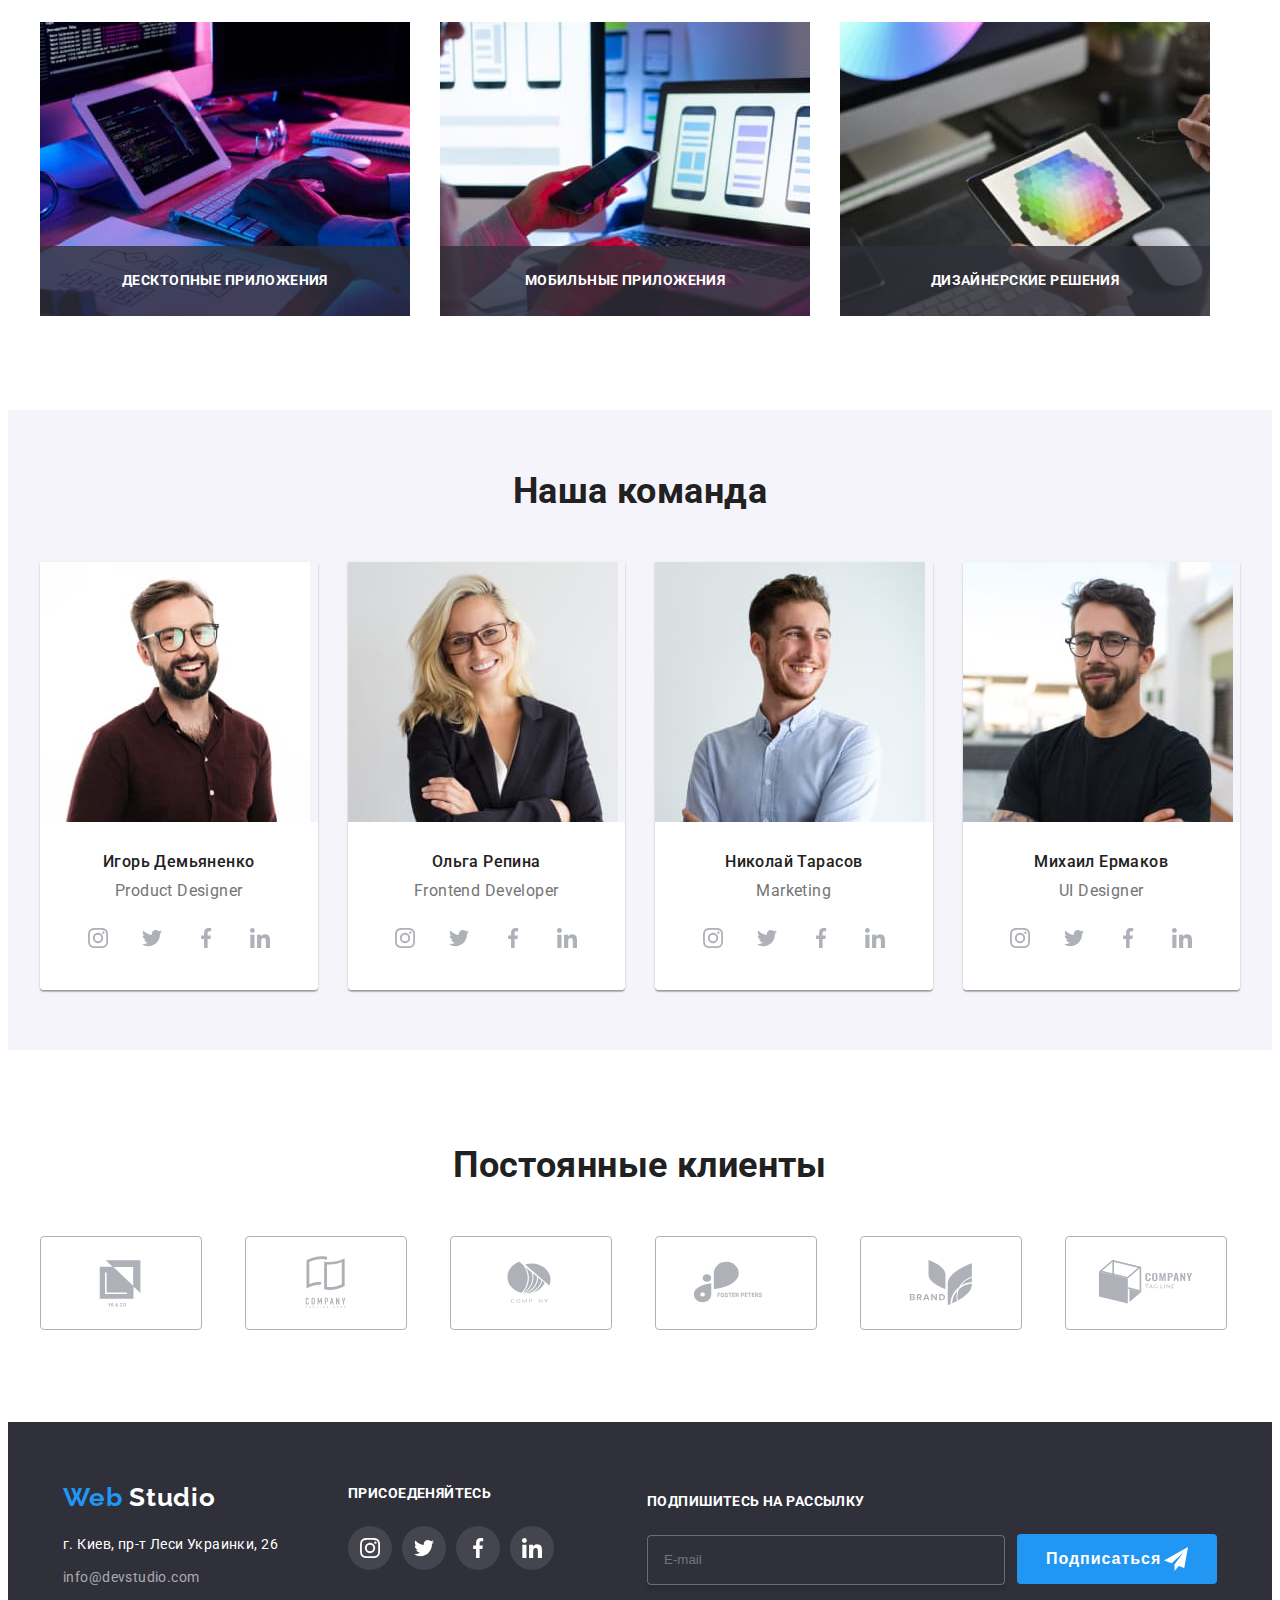
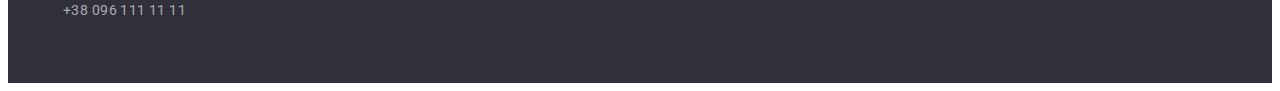
==== commit d526dda5: "Correction work continuation" ====
--- a/index.html
+++ b/index.html
@@ -455,7 +455,7 @@
                                     </svg>
                                 </a>
                             </li>
-                        
+                         
                             <li class="social__item">
                                 <a href="#" class="icon-nets__link">
                                     <svg class="icon-nets__icon" width="20px" height="20px">
--- a/css/main.min.css
+++ b/css/main.min.css
@@ -1,2 +1,2 @@
-:root{--primary-text-color: #757575;--secondary-text-color: #000000;--title-text-color: #212121;--accent-color: #2196f3;--primary-white-color: #ffffff;--secondary-white-color: rgba(255, 255, 255, 0.6);--transition-effect: cubic-bezier(0.4, 0, 0.2, 1);--transition-duration: 250ms}body{background-color:var(--primary-white-color);font-family:'Roboto', sans-serif;letter-spacing:0.03em;font-size:14px;line-height:1.71}p,h1,h2,h3,h4,h5,h6{margin-top:0;margin-bottom:0}ul{list-style:none;margin-top:0;margin-bottom:0;padding-left:0}.images{display:block;max-width:100%;height:auto}a{text-decoration:none;color:inherit}.visually-hidden{position:absolute;width:1px;height:1px;margin:-1px;padding:0;overflow:hidden;border:0;clip:rect(0 0 0 0)}.container{padding-left:15px;padding-right:15px;margin:0 auto}@media screen and (min-width: 480px){.container{width:480px}}@media screen and (min-width: 768px){.container{width:768px}}@media screen and (min-width: 1200px){.container{width:1200px}}.button{display:inline-block;padding:6px 22px;text-align:center;border:1px solid transparent;border-radius:4px;font-family:'Roboto', sans-serif;font-weight:500;font-size:16px;line-height:1.62;letter-spacing:0.03em;color:var(--title-text-color);cursor:pointer;transition-property:color, background-color, box-shadow;transition-duration:var(--transition-duration);transition-timing-function:var(--transition-effect)}.button:hover,.button:focus{color:#ffffff;background-color:var(--accent-color);box-shadow:0px 3px 1px rgba(0,0,0,0.1),0px 1px 2px rgba(0,0,0,0.08),0px 2px 2px rgba(0,0,0,0.12)}.logo{padding-top:16px;padding-bottom:16px;font-size:24px;line-height:1.16;font-family:'Raleway', sans-serif;font-weight:700;letter-spacing:0.03em;text-decoration:none;color:var(--secondary-text-color)}@media screen and (min-width: 768px){.logo{padding-top:26px;padding-bottom:26px;margin-right:88px}}@media screen and (min-width: 1200px){.logo{margin-right:93px;padding-top:24px;padding-bottom:25px;font-size:26px;line-height:1.19}}.logo-accent{color:var(--accent-color);margin:0}.modal{position:absolute;max-width:450px;min-height:609px;padding:40px;border-radius:4px;left:50%;top:50%;transform:translate(-50%, -50%);background-color:var(--primary-white-color)}.modal__btn-close{width:30px;height:30px;border:1px solid rgba(0,0,0,0.1);background-color:unset;border-radius:50%;position:absolute;right:8px;top:8px;cursor:pointer;display:flex;justify-content:center;align-items:center}.modal__btn-close:hover,.modal__btn-close:focus{fill:var(--accent-color);transition:fill var(--transition-duration) var(--transition-effect)}.btn-close__icon{top:17px;right:17px}.modal-form__text{display:block;font-size:20px;line-height:calc(23/20);text-align:center;letter-spacing:0.03em;margin-bottom:12px;color:var(--title-text-color)}.modal-form-field{margin-bottom:20px}.modal-form-field__label{display:block;font-size:12px;line-height:calc(14/12);letter-spacing:0.01em;margin-bottom:4px;color:var(--primary-text-color)}.modal-form-field__input{width:100%;height:40px;padding-left:42px;border:1px solid rgba(33,33,33,0.2);border-radius:4px;cursor:pointer}.modal-form-field__input:hover,.modal-form-field__input:focus{outline:transparent;fill:var(--accent-color);border-color:var(--accent-color);transition:fill var(--transition-duration) var(--transition-effect)}.modal-form-field__wrap{position:relative;display:block}.modal-form-field__icon{position:absolute;top:50%;left:12px;transform:translateY(-50%);color:var(--title-text-color);fill:var(--title-text-color)}.modal-form-field__input:hover+.modal-form-field__icon,.modal-form-field__input:focus+.modal-form-field__icon{fill:var(--accent-color);transition:fill var(--transition-duration) var(--transition-effect)}.modal-form-field__comment{display:block;width:100%;height:120px;border:1px solid rgba(33,33,33,0.2);border-radius:4px;resize:none;padding:12px 16px;cursor:pointer}.modal-form-field__comment:hover,.modal-form-field__comment:focus{border-color:var(--accent-color);transition:fill var(--transition-duration) var(--transition-effect)}.modal-form-field__comment::placeholder{font-size:12px;line-height:calc(14/12);letter-spacing:0.01em;color:rgba(117,117,117,0.5)}.modal-form-field__check-label{display:flex;justify-content:center;align-items:center;font-size:14px;line-height:calc(24/14);letter-spacing:0.03em;margin-top:30px;cursor:pointer;fill:var(--primary-white-color)}.modal-form-field__checkbox:checked+.modal-form-field__check-label>.modal-form-field__icon-check{background-color:var(--accent-color);border:transparent}.modal-form-field__link{color:var(--accent-color);margin-left:5px}.modal-form-field__icon-check{width:16px;height:15px;border:2px solid var(--title-text-color);border-radius:2px;margin-right:8px;display:flex;align-items:center;justify-content:center}.modal-form__submit-btn{padding:10px 55px;margin:0 auto;display:block;border-radius:4px;border:1px solid transparent;font-weight:700;font-size:16px;line-height:1.87;align-items:center;text-align:center;letter-spacing:0.06em;color:var(--primary-white-color);background-color:var(--accent-color);cursor:pointer}.backdrop{position:fixed;width:100vw;height:100vh;background-color:rgba(0,0,0,0.2);top:0;transition:opacity var(--transition-duration) var(--transition-effect),visibility var(--transition-duration) var(--transition-effect)}.backdrop.is-hidden{opacity:0;visibility:hidden;pointer-events:none}.social{display:flex;justify-content:center}.icon-nets__link{width:44px;height:44px;display:flex;justify-content:center;align-items:center;border-radius:50%;fill:#afb1b8;transition-property:fill, background-color;transition-duration:var(--transition-duration);transition-timing-function:var(--transition-effect)}.icon-nets__link:hover,.icon-nets__link:focus{fill:var(--primary-white-color);background-color:var(--accent-color)}.social__item{display:block;margin-right:10px}.social__item:last-child{margin-right:0}.section{padding-top:60px;padding-bottom:60px}@media screen and (min-width: 1200px){.section{padding-top:94px;padding-bottom:94px}}.section__title{margin-bottom:30px;font-weight:700;font-size:36px;line-height:1.17;text-align:center;color:var(--title-text-color)}@media screen and (min-width: 1200px){.section__title{margin-bottom:50px}}.header .container{justify-content:space-between;display:flex;align-items:center}.navigation{display:flex;align-items:center}.site-nav{display:none}@media screen and (min-width: 768px){.site-nav{display:flex;align-items:center}}.site-nav__item{position:relative}.site-nav__item:not(:last-child){margin-right:50px}.site-nav__link{display:inline-block;padding-top:32px;padding-bottom:32px;font-weight:500;font-size:14px;line-height:1.14;letter-spacing:0.02em;transition-property:color;transition-duration:var(--transition-duration);transition-timing-function:var(--transition-effect);color:var(--title-text-color)}.site-nav__link:hover,.site-nav__link:focus{color:var(--accent-color)}.site-nav__link--current{color:var(--accent-color)}.site-nav__link--current::after{content:'';position:absolute;left:0;bottom:6px;width:100%;height:4px;border-radius:2px;background-color:var(--accent-color)}.header{border-bottom:1px solid #ececec;display:flex;align-items:baseline;height:80px}.contacts{margin-left:auto}@media screen and (min-width: 1200px){.header .contacts{margin-left:auto;display:flex;align-items:baseline}}.contacts__item{display:none}@media screen and (min-width: 768px){.contacts__item{display:inline-block;display:flex;flex-direction:row;font-weight:500;font-size:12px;line-height:1.16;letter-spacing:0.02em;color:var(--primary-text-color)}.contacts__item:not(:last-child){margin-bottom:10px}}@media screen and (min-width: 768px) and (min-width: 1200px){.contacts__item{font-size:14px}.contacts__item:not(:last-child){margin-right:50px}}.contacts__link{transition-property:color;transition-duration:var(--transition-duration);transition-timing-function:var(--transition-effect)}@media screen and (min-width: 1200px){.contacts__link{display:flex;align-items:center;padding-top:32px;padding-bottom:32px}}.contacts__link:hover,.contacts__link:focus{color:var(--accent-color)}.contacts__icon{margin-right:8px;fill:currentColor}@media screen and (min-width: 1200px){.contacts__icon{margin-right:10px}}.menu-open{display:block;background:transparent;border-color:transparent}@media screen and (min-width: 768px){.menu-open{display:none}}.menu-open__icon{fill:var(--secondary-text-color)}.menu-open__icon:hover,.menu-open__icon:focus{fill:var(--accent-color);transition:fill var(--transition-duration) var(--transition-effect)}.mob-menu{width:100vw;height:100vh;position:fixed;top:0;left:0;padding-top:48px;padding-left:40px;padding-bottom:48px;display:flex;flex-wrap:wrap;background-color:var(--primary-white-color)}@media screen and (min-width: 768px){.mob-menu{display:none}}.mob-adresses{margin-top:auto}.modal-mob__btn-close{width:40px;height:40px;border:none;background-color:unset;position:absolute;right:15px;top:10px;cursor:pointer}.modal-mob__btn-close:hover,.modal-mob__btn-close:focus{fill:var(--accent-color);transition:fill var(--transition-duration) var(--transition-effect)}.mob-menu-list__item{margin-bottom:32px}.mob-menu-list__item:last-child{margin-bottom:0}.mob-menu-list__link{font-weight:500;font-size:40px;line-height:1.175;letter-spacing:0.02em}.mob-menu-list__link:hover,.mob-menu-list__link:focus{color:var(--accent-color)}.mob-menu-list__link--current{color:var(--accent-color)}.mob-contacts__link{display:block;font-weight:500;letter-spacing:0.02em}.mob-tel{font-size:34px;line-height:1.17;margin-bottom:32px;color:var(--accent-color)}.mob-mail{font-size:24px;line-height:1.16;margin-bottom:64px;color:#757575}.mob-nets{display:flex;align-items:flex-end}.mob-nets__item{font-weight:500;font-size:18px;line-height:1.22;letter-spacing:0.02em;color:var(--accent-color)}.mob-nets__link{position:relative;margin-right:20px}.mob-nets__link::before{content:"";position:absolute;top:0;left:-10px;width:1px;height:22px;background-color:rgba(33,33,33,0.2)}.mob-menu.is-hidden{opacity:0;visibility:hidden;pointer-events:none}.hero{max-width:1600px;min-height:400px;padding:118px 0;margin-left:auto;margin-right:auto;background-image:linear-gradient(to right, rgba(47,48,58,0.4), rgba(47,48,58,0.4)),url(../images/hero/hero-bg-mob1x.jpg);background-repeat:no-repeat;background-position:center;background-size:cover;background-color:#c4c4c4}@media (min-device-pixel-ratio: 2), (min-resolution: 192dpi), (min-resolution: 2dppx){.hero{background-image:linear-gradient(to right, rgba(47,48,58,0.4), rgba(47,48,58,0.4)),url(../images/hero/hero-bg-mob2x.jpg)}}@media screen and (min-width: 1200px){.hero{height:600px;padding:200px 0;margin-left:auto;margin-right:auto;background-image:linear-gradient(to right, rgba(47,48,58,0.4), rgba(47,48,58,0.4)),url(../images/hero/hero-bg-desktop1x.jpg);background-image:linear-gradient(to right, rgba(47,48,58,0.4), rgba(47,48,58,0.4)),url(../images/hero/hero-bg-desktop2x.jpg)}}.hero__title{margin-right:auto;margin-left:auto;margin-bottom:30px;text-align:center;font-weight:900;font-size:26px;line-height:1.62;letter-spacing:0.06em;text-transform:uppercase;color:var(--primary-white-color)}@media screen and (min-width: 1200px){.hero__title{font-size:44px;line-height:1.36}}.hero__button{display:block;border-radius:4px;margin-left:auto;margin-right:auto;padding:10px 32px;text-align:center;border:1px solid transparent;font-weight:700;font-size:16px;line-height:1.87;align-items:center;letter-spacing:0.06em;color:var(--primary-white-color);background-color:var(--accent-color);cursor:pointer}@media screen and (min-width: 768px){.preferences{display:flex;flex-wrap:wrap;margin:-15px}}@media screen and (min-width: 1200px){.preferences{flex-wrap:unset}}.preferences .preferences__item:not(:last-child){margin-bottom:30px}@media screen and (min-width: 768px){.preferences .preferences__item{width:calc((100% - 60px) / 2);margin:15px}}.preferences__title{text-align:center;margin-left:auto;margin-right:auto;margin-bottom:10px;font-weight:700;font-size:14px;line-height:1.14;text-transform:uppercase;color:var(--title-text-color)}@media screen and (min-width: 768px){.preferences__title{margin:0;text-align:start}}.preferences__text{color:var(--primary-text-color)}@media screen and (min-width: 1200px){.preferences__text{width:270px}}.preferences__box{display:flex;justify-content:center;align-items:center;margin-bottom:30px;height:120px;background-color:#f5f4fa}.preferences__icon-picture{border-radius:4px;justify-content:center}.section--no-padding-top{display:none;padding-top:0}@media screen and (min-width: 1200px){.section--no-padding-top{display:flex}}.activities{display:flex}.activities__item{display:inline-flex;align-items:flex-end;margin-right:30px;position:relative}.activities__item:last-child{margin-right:0}.activities__text{position:absolute;display:flex;justify-content:center;align-items:center;width:100%;min-height:70px;font-weight:bold;line-height:1.14;text-align:center;text-transform:uppercase;color:var(--primary-white-color);background-color:rgba(47,48,58,0.8)}.section--other-background{background-color:#f5f4fa;padding:60px 0}@media screen and (min-width: 768px){.our-team{display:flex;flex-wrap:wrap;margin:-15px}}@media screen and (min-width: 1200px){.our-team{flex-wrap:unset}}.our-team .our-team__item{overflow:hidden;box-shadow:0px 1px 3px rgba(0,0,0,0.12),0px 1px 1px rgba(0,0,0,0.14),0px 2px 1px rgba(0,0,0,0.2);border-radius:0px 0px 4px 4px}.our-team .our-team__item:not(:last-child){margin-bottom:30px}@media screen and (min-width: 768px){.our-team .our-team__item{margin:15px;width:calc((100% - 60px) / 2)}}@media screen and (min-width: 1200px){.our-team .our-team__item{width:calc((100% - 90px) / 4)}}.our-team__content{padding-top:30px;padding-bottom:30px;background-color:var(--primary-white-color)}.our-team__title{text-align:center;margin-bottom:10px;font-weight:500;font-size:16px;line-height:1.19;color:var(--title-text-color)}.our-team__text{font-size:16px;line-height:1.19;text-align:center;margin-bottom:16px;color:var(--primary-text-color)}.clients{display:flex;flex-wrap:wrap;margin:-15px}@media screen and (min-width: 1200px){.clients{flex-wrap:unset;display:flex;justify-content:center;align-items:center}}.clients__item{height:92px;flex-basis:calc((100% - 60px) / 2);margin:15px}@media screen and (min-width: 768px){.clients__item{flex-basis:calc((100% - 90px) / 3)}}@media screen and (min-width: 1200px){.clients__item{width:170px;margin-right:30px}}.clients__link{display:flex;justify-content:center;align-items:center;width:100%;height:100%;fill:#afb1b8;border:1px solid #afb1b8;border-radius:4px;transition-property:fill, border-color;transition-duration:var(--transition-duration);transition-timing-function:var(--transition-effect)}.clients__link:hover,.clients__link:focus{fill:var(--accent-color);border-color:var(--accent-color)}.footer{padding-top:60px;background-color:#2f303a}@media screen and (min-width: 768px){.footer{padding-bottom:60px}}@media screen and (min-width: 1200px){.footer{padding:60px 0}}.footer .container{display:flex;justify-content:center;align-items:center;flex-wrap:wrap;flex-direction:column;padding:0 15px;margin:0 auto}@media screen and (min-width: 1200px){.footer .container{align-items:baseline;flex-direction:row}}.footer-contacts{margin-bottom:60px}@media screen and (min-width: 768px){.footer-contacts{display:flex;justify-content:space-around;width:100%}}@media screen and (min-width: 1200px){.footer-contacts{justify-content:unset;margin-bottom:0;width:unset}}.footer-adress{display:flex;flex-direction:column;text-align:center;margin-bottom:60px}@media screen and (min-width: 768px){.footer-adress{margin-bottom:0}}@media screen and (min-width: 1200px){.footer-adress{align-items:flex-start;margin-right:0;margin-bottom:0;flex-grow:1}}.footer__logo{display:block;margin:0;padding:0;margin-bottom:20px;font-family:'Raleway', sans-serif;font-weight:700;font-size:26px;line-height:1.19;letter-spacing:0.03em;text-decoration:none}.adress-variants{font-style:normal}@media screen and (min-width: 1200px){.adress-variants{margin-bottom:0}}.adress-variants-list__item{display:block;margin-bottom:9px;color:rgba(255,255,255,0.6);transition-property:color;transition-duration:var(--transition-duration);transition-timing-function:var(--transition-effect)}.adress-variants-list__item:first-child{color:var(--primary-white-color)}.adress-variants-list__item:last-child{margin-bottom:0}@media screen and (min-width: 1200px){.adress-variants-list__item{text-align:start}}.adress-variants-list__link:hover,.adress-variants-list__link:focus{color:var(--accent-color)}.footer__logo--white{color:var(--primary-white-color)}@media screen and (min-width: 1200px){.social-nets{margin-left:70px}}.social-nets-list{display:flex;margin-top:20px}.social-nets-list__item{width:44px;height:44px;margin-right:10px}.social-nets-list__item:last-child{margin-right:0px}.social-nets-list__link{display:flex;justify-content:center;align-items:center;width:100%;height:100%;border-radius:50%;background-color:rgba(255,255,255,0.1);fill:var(--primary-white-color);transition-property:background-color;transition-duration:var(--transition-duration);transition-timing-function:var(--transition-effect)}.social-nets-list__link:hover,.social-nets-list__link:focus{background-color:var(--accent-color)}.subscribe{display:flex;margin-bottom:55px;justify-content:center;text-align:center}@media screen and (min-width: 768px){.subscribe{margin-bottom:0}}@media screen and (min-width: 1200px){.subscribe{margin-left:93px;margin-bottom:0}}.social-nets__text,.suscribe-form__text{text-align:center;font-size:14px;font-weight:700;color:var(--primary-white-color)}@media screen and (min-width: 1200px){.social-nets__text,.suscribe-form__text{text-align:start}}.suscribe-form__text,.email{display:block;text-align:center;margin-bottom:20px}@media screen and (min-width: 768px){.suscribe-form__text,.email{text-align:center}}@media screen and (min-width: 1200px){.suscribe-form__text,.email{margin-top:0;text-align:start}}.subscribe-steps{display:flex;flex-direction:column;justify-content:center;align-items:center}@media screen and (min-width: 1200px){.subscribe-steps{justify-content:space-between;align-items:baseline;width:570px;margin-top:20px;flex-direction:unset}}.subscribe-steps__email{display:block;padding-left:16px;padding-top:15px;padding-bottom:15px;margin-bottom:20px;height:50px;border:1px solid rgba(255,255,255,0.3);box-sizing:border-box;border-radius:4px;box-shadow:0px 4px 4px rgba(0,0,0,0.15);background-color:transparent;color:var(--primary-white-color)}@media screen and (min-width: 1200px){.subscribe-steps__email{min-width:358px;margin-bottom:0}}.mail::placeholder{font-size:16px;line-height:calc(20/16);letter-spacing:0.03em;color:rgba(255,255,255,0.6)}.subscribe-steps__submit-btn{display:block;border-radius:4px;padding:10px 62px 10px 29px;border:1px solid transparent;font-weight:700;font-size:16px;line-height:1.87;align-items:center;text-align:center;letter-spacing:0.06em;color:var(--primary-white-color);background-color:var(--accent-color);cursor:pointer}.subscribe-steps__submit-btn{display:flex;align-items:center;justify-content:space-between;min-width:200px;height:50px;padding:10px 28px}.filter{display:flex;flex-direction:row;flex-wrap:wrap;margin-bottom:30px}@media screen and (min-width: 768px){.filter{justify-content:center}}@media screen and (min-width: 1200px){.filter{margin-bottom:50px}}.filter__item{margin-right:8px}.filter__item:nth-child(-n+3){margin-bottom:15px}@media screen and (min-width: 768px){.filter__item:nth-child(-n+3){margin-bottom:0}}.filter__item:last-child{margin-right:0}@media screen and (min-width: 768px){.projects{display:flex;flex-wrap:wrap;margin-right:-30px;margin-top:-30px}}.projects__item{display:flex;width:450px;margin-top:30px;background:#ffffff;box-sizing:border-box}@media screen and (min-width: 768px){.projects__item{width:354px;flex-basis:calc((100% - 60px) / 2);margin-right:30px}}@media screen and (min-width: 1200px){.projects__item{flex-basis:calc((100% - 90px) / 3)}}.projects__link{transition-property:box-shadow;transition-duration:var(--transition-duration);transition-timing-function:var(--transition-effect)}.projects__link:hover,.projects__link:focus{box-shadow:1px 4px 6px 0px rgba(0,0,0,0.16),0px 4px 4px 0px rgba(0,0,0,0.06),0px 1px 1px 0px rgba(0,0,0,0.12)}.projects__content{padding:20px 24px;border-left:1px solid #eee;border-right:1px solid #eee;border-bottom:1px solid #eee}.projects__title{font-weight:700;font-size:18px;line-height:2;letter-spacing:0.06em;color:var(--title-text-color)}.projects__text{margin-top:4px;font-size:16px;line-height:1.87;color:var(--primary-text-color)}.projects__thumb{position:relative;overflow:hidden}.projects__description{position:absolute;top:0;left:0;height:100%;padding:63px 24px;transform:translateY(101%);transition:transform var(--transition-duration) var(--transition-effect);font-size:18px;line-height:1.55;background-color:rgba(33,150,243,0.9);color:var(--primary-white-color)}.projects__link:hover .projects__description,.projects__link:focus .projects__description{transform:translateY(0)}
+:root{--primary-text-color: #757575;--secondary-text-color: #000000;--title-text-color: #212121;--accent-color: #2196f3;--primary-white-color: #ffffff;--secondary-white-color: rgba(255, 255, 255, 0.6);--transition-effect: cubic-bezier(0.4, 0, 0.2, 1);--transition-duration: 250ms}body{background-color:var(--primary-white-color);font-family:'Roboto', sans-serif;letter-spacing:0.03em;font-size:14px;line-height:1.71}p,h1,h2,h3,h4,h5,h6{margin-top:0;margin-bottom:0}ul{list-style:none;margin-top:0;margin-bottom:0;padding-left:0}.images{display:block;max-width:100%;height:auto}a{text-decoration:none;color:inherit}.visually-hidden{position:absolute;width:1px;height:1px;margin:-1px;padding:0;overflow:hidden;border:0;clip:rect(0 0 0 0)}.container{padding-left:15px;padding-right:15px;margin:0 auto}@media screen and (min-width: 480px){.container{width:480px}}@media screen and (min-width: 768px){.container{width:768px}}@media screen and (min-width: 1200px){.container{width:1200px}}.button{display:inline-block;padding:6px 22px;text-align:center;border:1px solid transparent;border-radius:4px;font-family:'Roboto', sans-serif;font-weight:500;font-size:16px;line-height:1.62;letter-spacing:0.03em;color:var(--title-text-color);cursor:pointer;transition-property:color, background-color, box-shadow;transition-duration:var(--transition-duration);transition-timing-function:var(--transition-effect)}.button:hover,.button:focus{color:#ffffff;background-color:var(--accent-color);box-shadow:0px 3px 1px rgba(0,0,0,0.1),0px 1px 2px rgba(0,0,0,0.08),0px 2px 2px rgba(0,0,0,0.12)}.logo{padding-top:16px;padding-bottom:16px;font-size:24px;line-height:1.16;font-family:'Raleway', sans-serif;font-weight:700;letter-spacing:0.03em;text-decoration:none;color:var(--secondary-text-color)}@media screen and (min-width: 768px){.logo{padding-top:26px;padding-bottom:26px;margin-right:88px}}@media screen and (min-width: 1200px){.logo{margin-right:93px;padding-top:24px;padding-bottom:25px;font-size:26px;line-height:1.19}}.logo-accent{color:var(--accent-color);margin:0}.modal{position:absolute;max-width:450px;min-height:609px;padding:40px;border-radius:4px;left:50%;top:50%;transform:translate(-50%, -50%);background-color:var(--primary-white-color)}.modal__btn-close{width:30px;height:30px;border:1px solid rgba(0,0,0,0.1);background-color:unset;border-radius:50%;position:absolute;right:8px;top:8px;cursor:pointer;display:flex;justify-content:center;align-items:center}.modal__btn-close:hover,.modal__btn-close:focus{fill:var(--accent-color);transition:fill var(--transition-duration) var(--transition-effect)}.btn-close__icon{top:17px;right:17px}.modal-form__text{display:block;font-size:20px;line-height:calc(23/20);text-align:center;letter-spacing:0.03em;margin-bottom:12px;color:var(--title-text-color)}.modal-form-field{margin-bottom:20px}.modal-form-field__label{display:block;font-size:12px;line-height:calc(14/12);letter-spacing:0.01em;margin-bottom:4px;color:var(--primary-text-color)}.modal-form-field__input{width:100%;height:40px;padding-left:42px;border:1px solid rgba(33,33,33,0.2);border-radius:4px;cursor:pointer}.modal-form-field__input:hover,.modal-form-field__input:focus{outline:transparent;fill:var(--accent-color);border-color:var(--accent-color);transition:fill var(--transition-duration) var(--transition-effect)}.modal-form-field__wrap{position:relative;display:block}.modal-form-field__icon{position:absolute;top:50%;left:12px;transform:translateY(-50%);color:var(--title-text-color);fill:var(--title-text-color)}.modal-form-field__input:hover+.modal-form-field__icon,.modal-form-field__input:focus+.modal-form-field__icon{fill:var(--accent-color);transition:fill var(--transition-duration) var(--transition-effect)}.modal-form-field__comment{display:block;width:100%;height:120px;border:1px solid rgba(33,33,33,0.2);border-radius:4px;resize:none;padding:12px 16px;cursor:pointer}.modal-form-field__comment:hover,.modal-form-field__comment:focus{border-color:var(--accent-color);transition:fill var(--transition-duration) var(--transition-effect)}.modal-form-field__comment::placeholder{font-size:12px;line-height:calc(14/12);letter-spacing:0.01em;color:rgba(117,117,117,0.5)}.modal-form-field__check-label{display:flex;justify-content:center;align-items:center;font-size:14px;line-height:calc(24/14);letter-spacing:0.03em;margin-top:30px;cursor:pointer;fill:var(--primary-white-color)}.modal-form-field__checkbox:checked+.modal-form-field__check-label>.modal-form-field__icon-check{background-color:var(--accent-color);border:transparent}.modal-form-field__link{color:var(--accent-color);margin-left:5px}.modal-form-field__icon-check{width:16px;height:15px;border:2px solid var(--title-text-color);border-radius:2px;margin-right:8px;display:flex;align-items:center;justify-content:center}.modal-form__submit-btn{padding:10px 55px;margin:0 auto;display:block;border-radius:4px;border:1px solid transparent;font-weight:700;font-size:16px;line-height:1.87;align-items:center;text-align:center;letter-spacing:0.06em;color:var(--primary-white-color);background-color:var(--accent-color);cursor:pointer}.backdrop{position:fixed;width:100vw;height:100vh;background-color:rgba(0,0,0,0.2);top:0;transition:opacity var(--transition-duration) var(--transition-effect),visibility var(--transition-duration) var(--transition-effect)}.backdrop.is-hidden{opacity:0;visibility:hidden;pointer-events:none}.social{display:flex;justify-content:center}.icon-nets__link{width:44px;height:44px;display:flex;justify-content:center;align-items:center;border-radius:50%;fill:#afb1b8;transition-property:fill, background-color;transition-duration:var(--transition-duration);transition-timing-function:var(--transition-effect)}.icon-nets__link:hover,.icon-nets__link:focus{fill:var(--primary-white-color);background-color:var(--accent-color)}.social__item{display:block;margin-right:10px}.social__item:last-child{margin-right:0}.section{padding-top:60px;padding-bottom:60px}@media screen and (min-width: 1200px){.section{padding-top:94px;padding-bottom:94px}}.section__title{margin-bottom:30px;font-weight:700;font-size:36px;line-height:1.17;text-align:center;color:var(--title-text-color)}@media screen and (min-width: 1200px){.section__title{margin-bottom:50px}}.header .container{justify-content:space-between;display:flex;align-items:center}.navigation{display:flex;align-items:center}.site-nav{display:none}@media screen and (min-width: 768px){.site-nav{display:flex;align-items:center}}.site-nav__item{position:relative}.site-nav__item:not(:last-child){margin-right:50px}.site-nav__link{display:inline-block;padding-top:32px;padding-bottom:32px;font-weight:500;font-size:14px;line-height:1.14;letter-spacing:0.02em;transition-property:color;transition-duration:var(--transition-duration);transition-timing-function:var(--transition-effect);color:var(--title-text-color)}.site-nav__link:hover,.site-nav__link:focus{color:var(--accent-color)}.site-nav__link--current{color:var(--accent-color)}.site-nav__link--current::after{content:'';position:absolute;left:0;bottom:6px;width:100%;height:4px;border-radius:2px;background-color:var(--accent-color)}.header{border-bottom:1px solid #ececec;display:flex;align-items:baseline;height:80px}.contacts{margin-left:auto}@media screen and (min-width: 1200px){.header .contacts{margin-left:auto;display:flex;align-items:baseline}}.contacts__item{display:none}@media screen and (min-width: 768px){.contacts__item{display:inline-block;display:flex;flex-direction:row;font-weight:500;font-size:12px;line-height:1.16;letter-spacing:0.02em;color:var(--primary-text-color)}.contacts__item:not(:last-child){margin-bottom:10px}}@media screen and (min-width: 768px) and (min-width: 1200px){.contacts__item{font-size:14px}.contacts__item:not(:last-child){margin-right:50px}}.contacts__link{transition-property:color;transition-duration:var(--transition-duration);transition-timing-function:var(--transition-effect)}@media screen and (min-width: 1200px){.contacts__link{display:flex;align-items:center;padding-top:32px;padding-bottom:32px}}.contacts__link:hover,.contacts__link:focus{color:var(--accent-color)}.contacts__icon{margin-right:8px;fill:currentColor}@media screen and (min-width: 1200px){.contacts__icon{margin-right:10px}}.menu-open{display:block;background:transparent;border-color:transparent}@media screen and (min-width: 768px){.menu-open{display:none}}.menu-open__icon{fill:var(--secondary-text-color)}.menu-open__icon:hover,.menu-open__icon:focus{fill:var(--accent-color);transition:fill var(--transition-duration) var(--transition-effect)}.mob-menu{width:100vw;height:100vh;position:fixed;top:0;left:0;padding-top:48px;padding-left:40px;padding-bottom:48px;display:flex;flex-wrap:wrap;background-color:var(--primary-white-color)}@media screen and (min-width: 768px){.mob-menu{display:none}}.mob-adresses{margin-top:auto}.modal-mob__btn-close{width:40px;height:40px;border:none;background-color:unset;position:absolute;right:15px;top:10px;cursor:pointer}.modal-mob__btn-close:hover,.modal-mob__btn-close:focus{fill:var(--accent-color);transition:fill var(--transition-duration) var(--transition-effect)}.mob-menu-list__item{margin-bottom:32px}.mob-menu-list__item:last-child{margin-bottom:0}.mob-menu-list__link{font-weight:500;font-size:40px;line-height:1.175;letter-spacing:0.02em}.mob-menu-list__link:hover,.mob-menu-list__link:focus{color:var(--accent-color)}.mob-menu-list__link--current{color:var(--accent-color)}.mob-contacts__link{display:block;font-weight:500;letter-spacing:0.02em}.mob-tel{font-size:34px;line-height:1.17;margin-bottom:32px;color:var(--accent-color)}.mob-mail{font-size:24px;line-height:1.16;margin-bottom:64px;color:#757575}.mob-nets{display:flex;align-items:flex-end}.mob-nets__item{font-weight:500;font-size:18px;line-height:1.22;letter-spacing:0.02em;color:var(--accent-color)}.mob-nets__link{position:relative;margin-right:20px}.mob-nets__link::before{content:"";position:absolute;top:0;left:-10px;width:1px;height:22px;background-color:rgba(33,33,33,0.2)}.mob-menu.is-hidden{opacity:0;visibility:hidden;pointer-events:none}.hero{max-width:1600px;min-height:400px;padding:118px 0;margin-left:auto;margin-right:auto;background-image:linear-gradient(to right, rgba(47,48,58,0.4), rgba(47,48,58,0.4)),url(../images/hero/hero-bg-mob1x.jpg);background-repeat:no-repeat;background-position:center;background-size:cover;background-color:#c4c4c4}@media (min-device-pixel-ratio: 2), (min-resolution: 192dpi), (min-resolution: 2dppx){.hero{background-image:linear-gradient(to right, rgba(47,48,58,0.4), rgba(47,48,58,0.4)),url(../images/hero/hero-bg-mob2x.jpg)}}@media screen and (min-width: 1200px){.hero{height:600px;padding:200px 0;margin-left:auto;margin-right:auto;background-image:linear-gradient(to right, rgba(47,48,58,0.4), rgba(47,48,58,0.4)),url(../images/hero/hero-bg-desktop1x.jpg);background-image:linear-gradient(to right, rgba(47,48,58,0.4), rgba(47,48,58,0.4)),url(../images/hero/hero-bg-desktop2x.jpg)}}.hero__title{margin-right:auto;margin-left:auto;margin-bottom:30px;text-align:center;font-weight:900;font-size:26px;line-height:1.62;letter-spacing:0.06em;text-transform:uppercase;color:var(--primary-white-color)}@media screen and (min-width: 1200px){.hero__title{width:696px;font-size:44px;line-height:1.36}}.hero__button{display:block;border-radius:4px;margin-left:auto;margin-right:auto;padding:10px 32px;text-align:center;border:1px solid transparent;font-weight:700;font-size:16px;line-height:1.87;align-items:center;letter-spacing:0.06em;color:var(--primary-white-color);background-color:var(--accent-color);cursor:pointer}@media screen and (min-width: 768px){.preferences{display:flex;flex-wrap:wrap;margin:-15px}}@media screen and (min-width: 1200px){.preferences{flex-wrap:unset}}.preferences .preferences__item:not(:last-child){margin-bottom:30px}@media screen and (min-width: 768px){.preferences .preferences__item{width:calc((100% - 60px) / 2);margin:15px}}.preferences__title{text-align:center;margin-left:auto;margin-right:auto;margin-bottom:10px;font-weight:700;font-size:14px;line-height:1.14;text-transform:uppercase;color:var(--title-text-color)}@media screen and (min-width: 768px){.preferences__title{margin:0;text-align:start}}.preferences__text{color:var(--primary-text-color)}@media screen and (min-width: 1200px){.preferences__text{width:270px}}.preferences__box{display:flex;justify-content:center;align-items:center;margin-bottom:30px;height:120px;background-color:#f5f4fa}.preferences__icon-picture{border-radius:4px;justify-content:center}.section--no-padding-top{display:none;padding-top:0}@media screen and (min-width: 1200px){.section--no-padding-top{display:flex}}.activities{display:flex}.activities__item{display:inline-flex;align-items:flex-end;margin-right:30px;position:relative}.activities__item:last-child{margin-right:0}.activities__text{position:absolute;display:flex;justify-content:center;align-items:center;width:100%;min-height:70px;font-weight:bold;line-height:1.14;text-align:center;text-transform:uppercase;color:var(--primary-white-color);background-color:rgba(47,48,58,0.8)}.section--other-background{background-color:#f5f4fa;padding:60px 0}@media screen and (min-width: 768px){.our-team{display:flex;flex-wrap:wrap;margin:-15px}}@media screen and (min-width: 1200px){.our-team{flex-wrap:unset}}.our-team .our-team__item{overflow:hidden;box-shadow:0px 1px 3px rgba(0,0,0,0.12),0px 1px 1px rgba(0,0,0,0.14),0px 2px 1px rgba(0,0,0,0.2);border-radius:0px 0px 4px 4px}@media screen and (min-width: 768px){.our-team .our-team__item{margin:15px;width:calc((100% - 60px) / 2)}}@media screen and (min-width: 1200px){.our-team .our-team__item{width:calc((100% - 90px) / 4)}}.our-team__content{padding-top:30px;padding-bottom:30px;background-color:var(--primary-white-color)}.our-team__title{text-align:center;margin-bottom:10px;font-weight:500;font-size:16px;line-height:1.19;color:var(--title-text-color)}.our-team__text{font-size:16px;line-height:1.19;text-align:center;margin-bottom:16px;color:var(--primary-text-color)}.clients{display:flex;flex-wrap:wrap;margin:-15px}@media screen and (min-width: 1200px){.clients{flex-wrap:unset;display:flex;justify-content:center;align-items:center}}.clients__item{height:92px;flex-basis:calc((100% - 60px) / 2);margin:15px}@media screen and (min-width: 768px){.clients__item{flex-basis:calc((100% - 90px) / 3)}}@media screen and (min-width: 1200px){.clients__item{width:170px;margin-right:30px}}.clients__link{display:flex;justify-content:center;align-items:center;width:100%;height:100%;fill:#afb1b8;border:1px solid #afb1b8;border-radius:4px;transition-property:fill, border-color;transition-duration:var(--transition-duration);transition-timing-function:var(--transition-effect)}.clients__link:hover,.clients__link:focus{fill:var(--accent-color);border-color:var(--accent-color)}.footer{padding-top:60px;background-color:#2f303a}@media screen and (min-width: 768px){.footer{padding-bottom:60px}}@media screen and (min-width: 1200px){.footer{padding:60px 0}}.footer .container{display:flex;justify-content:center;align-items:center;flex-wrap:wrap;flex-direction:column;padding:0 15px;margin:0 auto}@media screen and (min-width: 1200px){.footer .container{align-items:baseline;flex-direction:row}}.footer-contacts{margin-bottom:60px}@media screen and (min-width: 768px){.footer-contacts{display:flex;justify-content:space-around;width:100%}}@media screen and (min-width: 1200px){.footer-contacts{justify-content:unset;margin-bottom:0;width:unset}}.footer-adress{display:flex;flex-direction:column;text-align:center;margin-bottom:60px}@media screen and (min-width: 768px){.footer-adress{margin-bottom:0}}@media screen and (min-width: 1200px){.footer-adress{align-items:flex-start;margin-right:0;margin-bottom:0;flex-grow:1}}.footer__logo{display:block;margin:0;padding:0;margin-bottom:20px;font-family:'Raleway', sans-serif;font-weight:700;font-size:26px;line-height:1.19;letter-spacing:0.03em;text-decoration:none}.adress-variants{font-style:normal}@media screen and (min-width: 1200px){.adress-variants{margin-bottom:0}}.adress-variants-list__item{display:block;margin-bottom:9px;color:rgba(255,255,255,0.6);transition-property:color;transition-duration:var(--transition-duration);transition-timing-function:var(--transition-effect)}.adress-variants-list__item:first-child{color:var(--primary-white-color)}.adress-variants-list__item:last-child{margin-bottom:0}@media screen and (min-width: 1200px){.adress-variants-list__item{text-align:start}}.adress-variants-list__link:hover,.adress-variants-list__link:focus{color:var(--accent-color)}.footer__logo--white{color:var(--primary-white-color)}@media screen and (min-width: 1200px){.social-nets{margin-left:70px}}.social-nets-list{display:flex;margin-top:20px}.social-nets-list__item{width:44px;height:44px;margin-right:10px}.social-nets-list__item:last-child{margin-right:0px}.social-nets-list__link{display:flex;justify-content:center;align-items:center;width:100%;height:100%;border-radius:50%;background-color:rgba(255,255,255,0.1);fill:var(--primary-white-color);transition-property:background-color;transition-duration:var(--transition-duration);transition-timing-function:var(--transition-effect)}.social-nets-list__link:hover,.social-nets-list__link:focus{background-color:var(--accent-color)}.subscribe{display:flex;margin-bottom:55px;justify-content:center;text-align:center}@media screen and (min-width: 768px){.subscribe{margin-bottom:0}}@media screen and (min-width: 1200px){.subscribe{margin-left:93px;margin-bottom:0}}.social-nets__text,.suscribe-form__text{text-align:center;font-size:14px;font-weight:700;color:var(--primary-white-color)}@media screen and (min-width: 1200px){.social-nets__text,.suscribe-form__text{text-align:start}}.suscribe-form__text,.email{display:block;text-align:center;margin-bottom:20px}@media screen and (min-width: 768px){.suscribe-form__text,.email{text-align:center}}@media screen and (min-width: 1200px){.suscribe-form__text,.email{margin-top:0;text-align:start}}.subscribe-steps{display:flex;flex-direction:column;justify-content:center;align-items:center}@media screen and (min-width: 1200px){.subscribe-steps{justify-content:space-between;align-items:baseline;width:570px;margin-top:20px;flex-direction:unset}}.subscribe-steps__email{display:block;padding-left:16px;padding-top:15px;padding-bottom:15px;margin-bottom:20px;width:450px;height:50px;border:1px solid rgba(255,255,255,0.3);box-sizing:border-box;border-radius:4px;box-shadow:0px 4px 4px rgba(0,0,0,0.15);background-color:transparent;color:var(--primary-white-color)}@media screen and (min-width: 768px){.subscribe-steps__email{width:450px}}@media screen and (min-width: 1200px){.subscribe-steps__email{width:358px;margin-bottom:0}}.mail::placeholder{font-size:16px;line-height:calc(20/16);letter-spacing:0.03em;color:rgba(255,255,255,0.6)}.subscribe-steps__submit-btn{display:block;border-radius:4px;padding:10px 62px 10px 29px;border:1px solid transparent;font-weight:700;font-size:16px;line-height:1.87;align-items:center;text-align:center;letter-spacing:0.06em;color:var(--primary-white-color);background-color:var(--accent-color);cursor:pointer}.subscribe-steps__submit-btn{display:flex;align-items:center;justify-content:space-between;min-width:200px;height:50px;padding:10px 28px}.filter{display:flex;flex-direction:row;flex-wrap:wrap;margin-bottom:30px}@media screen and (min-width: 768px){.filter{justify-content:center}}@media screen and (min-width: 1200px){.filter{margin-bottom:50px}}.filter__item{margin-right:8px}.filter__item:nth-child(-n+3){margin-bottom:15px}@media screen and (min-width: 768px){.filter__item:nth-child(-n+3){margin-bottom:0}}.filter__item:last-child{margin-right:0}@media screen and (min-width: 768px){.projects{display:flex;flex-wrap:wrap;margin-right:-30px;margin-top:-30px}}.projects__item{display:flex;width:450px;margin-top:30px;background:#ffffff;box-sizing:border-box}@media screen and (min-width: 768px){.projects__item{width:354px;flex-basis:calc((100% - 60px) / 2);margin-right:30px}}@media screen and (min-width: 1200px){.projects__item{flex-basis:calc((100% - 90px) / 3)}}.projects__link{transition-property:box-shadow;transition-duration:var(--transition-duration);transition-timing-function:var(--transition-effect)}.projects__link:hover,.projects__link:focus{box-shadow:1px 4px 6px 0px rgba(0,0,0,0.16),0px 4px 4px 0px rgba(0,0,0,0.06),0px 1px 1px 0px rgba(0,0,0,0.12)}.projects__content{padding:20px 24px;border-left:1px solid #eee;border-right:1px solid #eee;border-bottom:1px solid #eee}.projects__title{font-weight:700;font-size:18px;line-height:2;letter-spacing:0.06em;color:var(--title-text-color)}.projects__text{margin-top:4px;font-size:16px;line-height:1.87;color:var(--primary-text-color)}.projects__thumb{position:relative;overflow:hidden}.projects__description{position:absolute;top:0;left:0;height:100%;padding:63px 24px;transform:translateY(101%);transition:transform var(--transition-duration) var(--transition-effect);font-size:18px;line-height:1.55;background-color:rgba(33,150,243,0.9);color:var(--primary-white-color)}.projects__link:hover .projects__description,.projects__link:focus .projects__description{transform:translateY(0)}
 /*# sourceMappingURL=main.min.css.map */